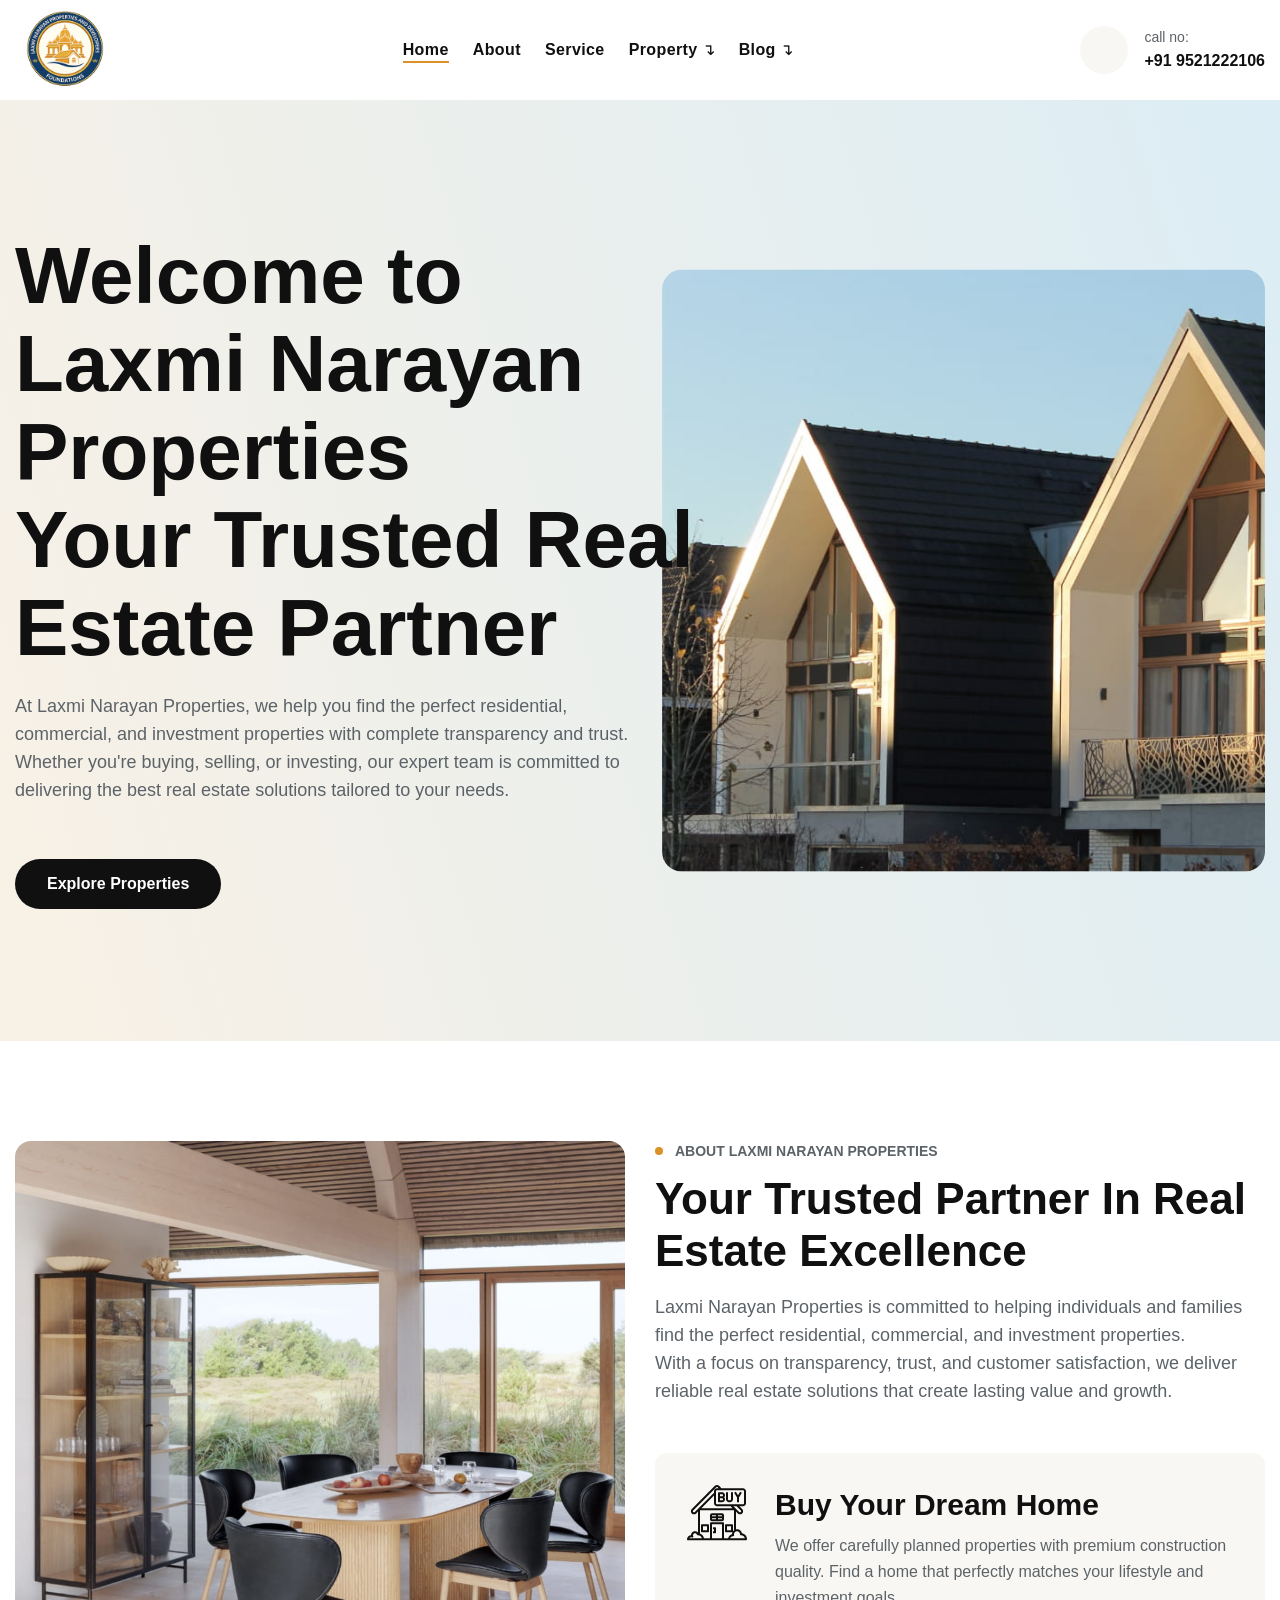
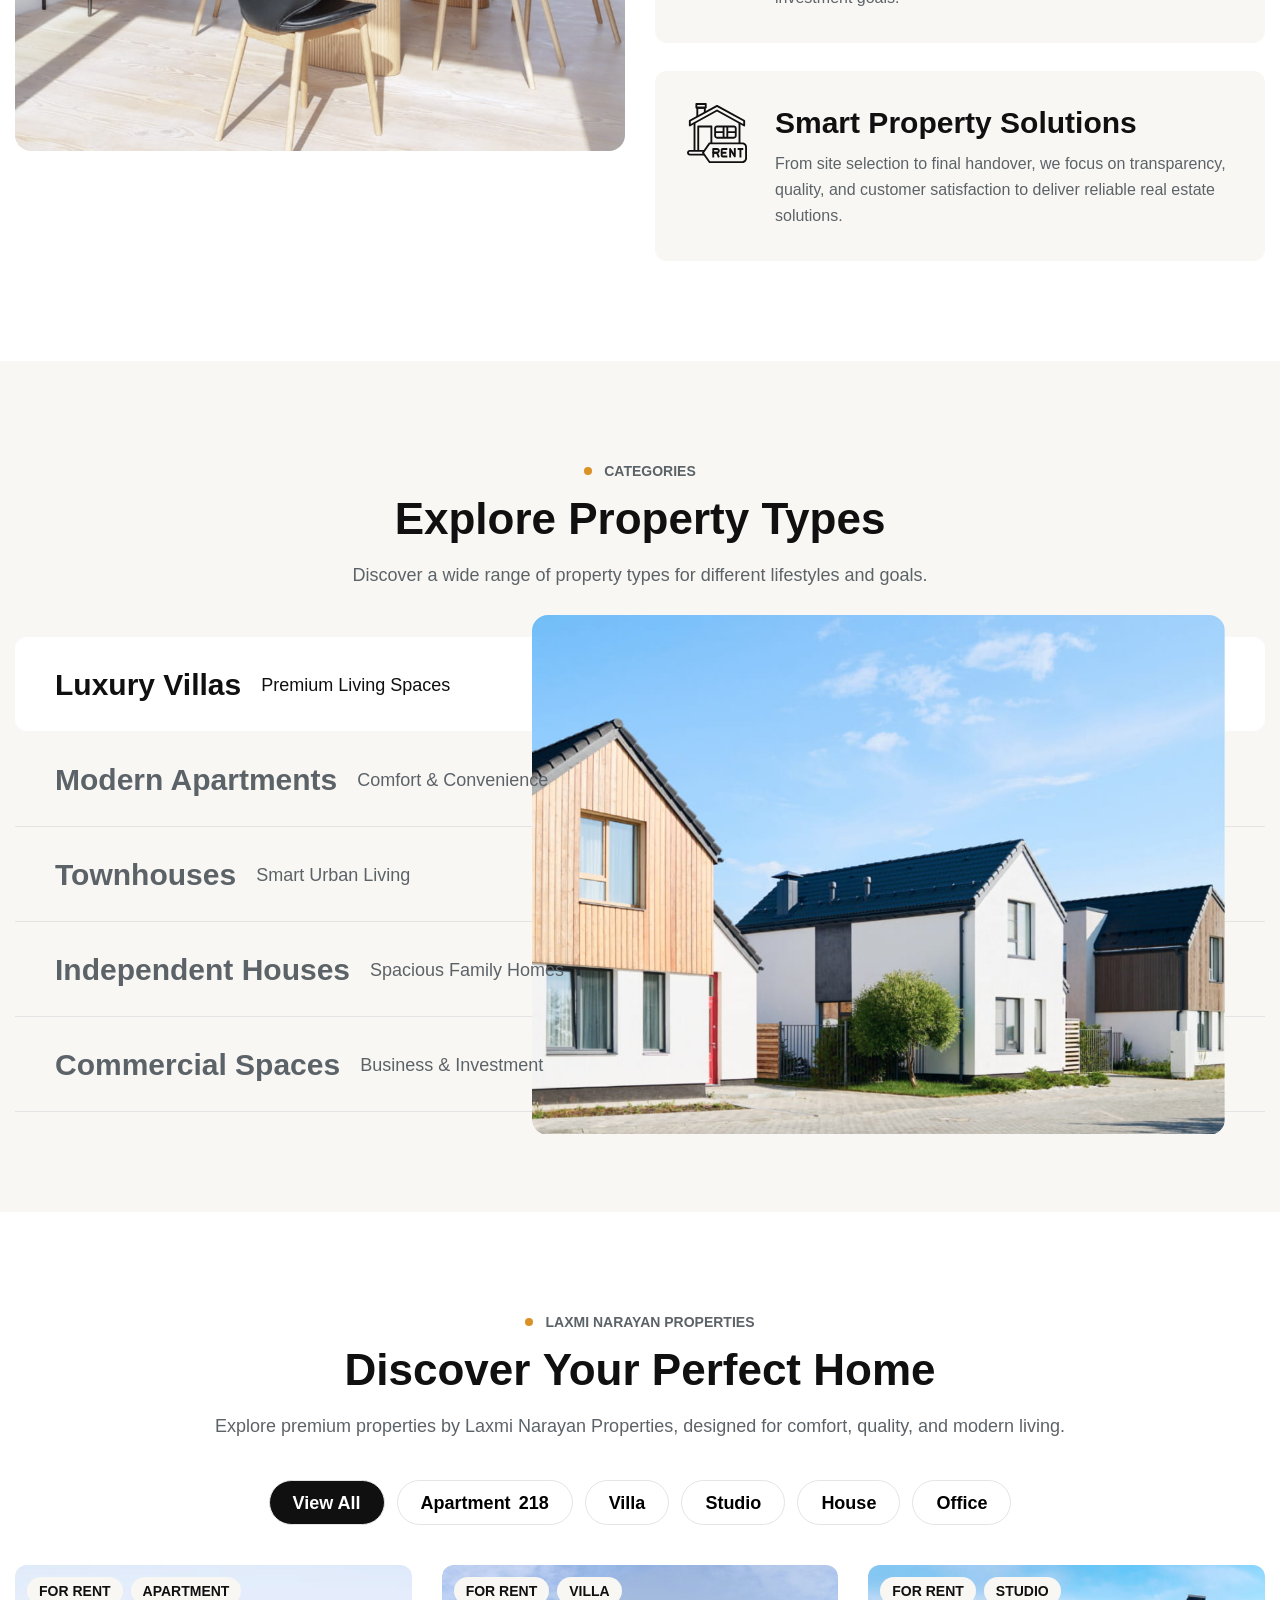
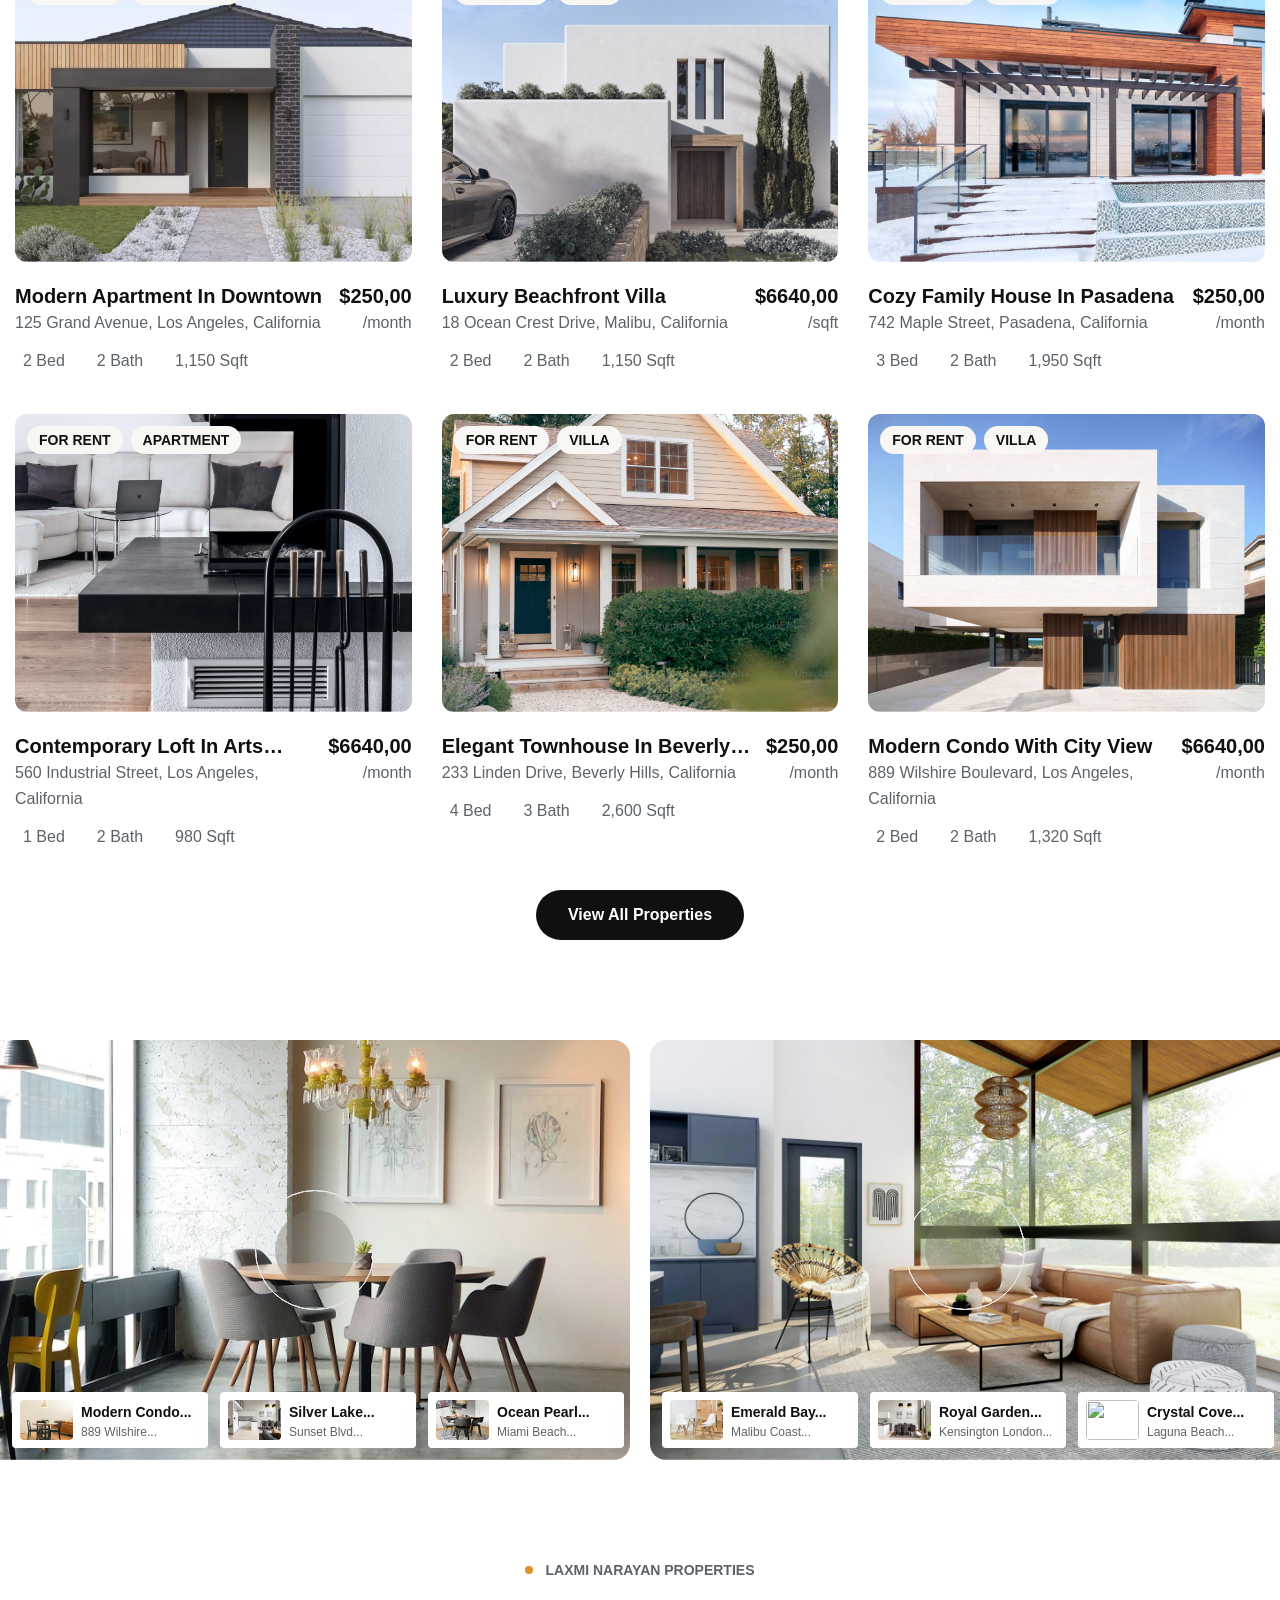
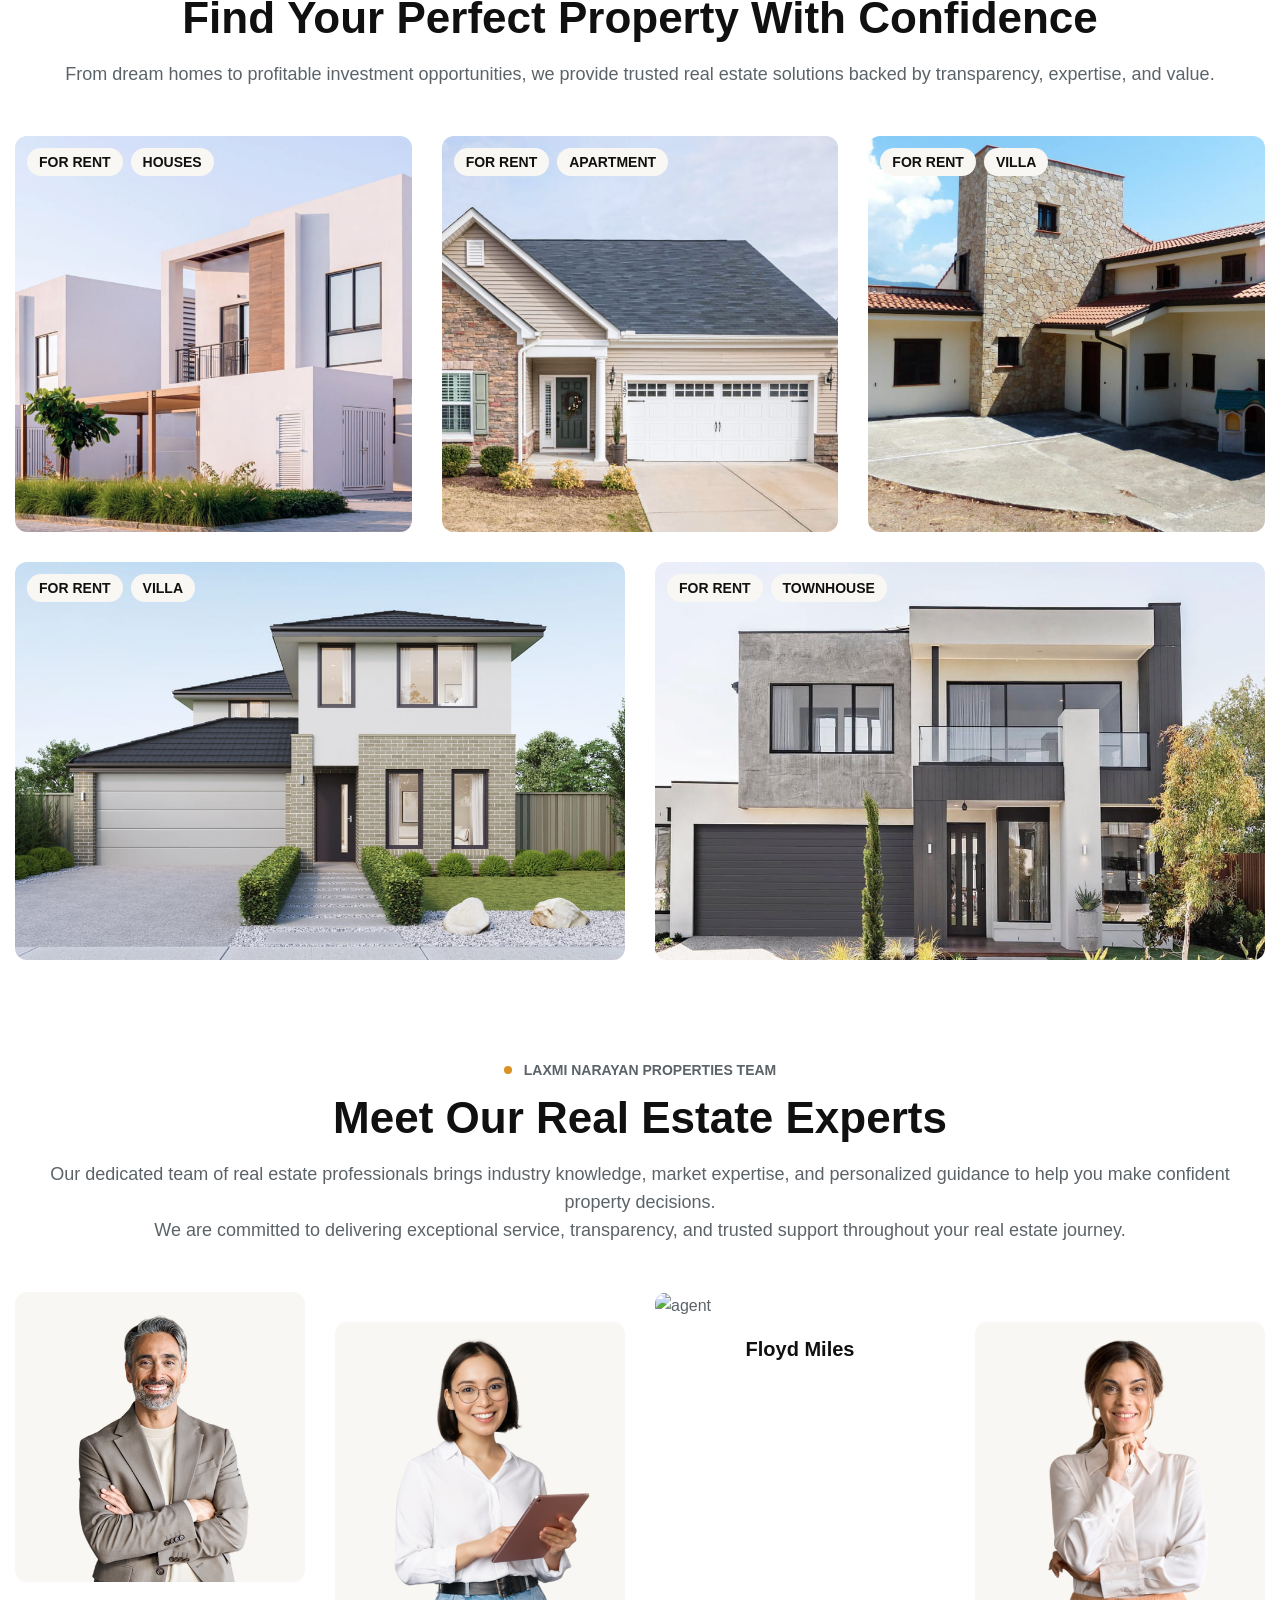
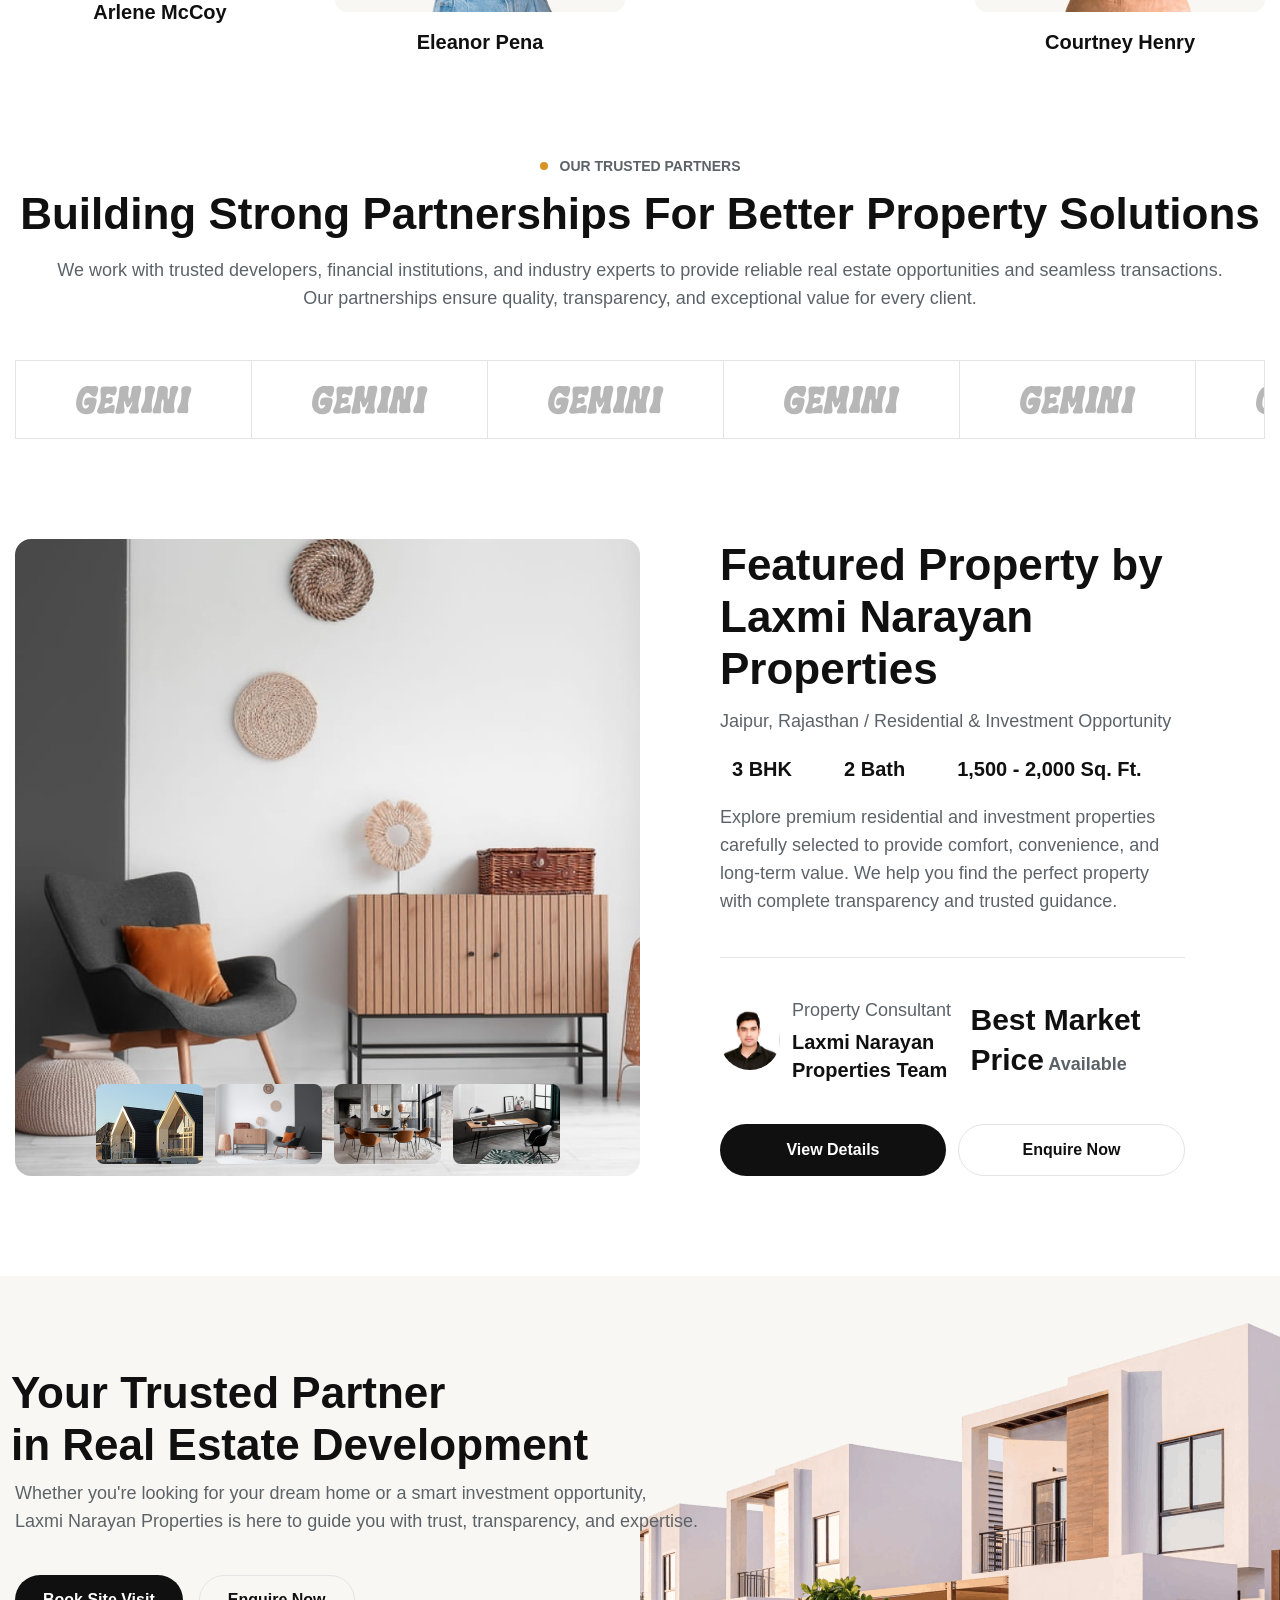
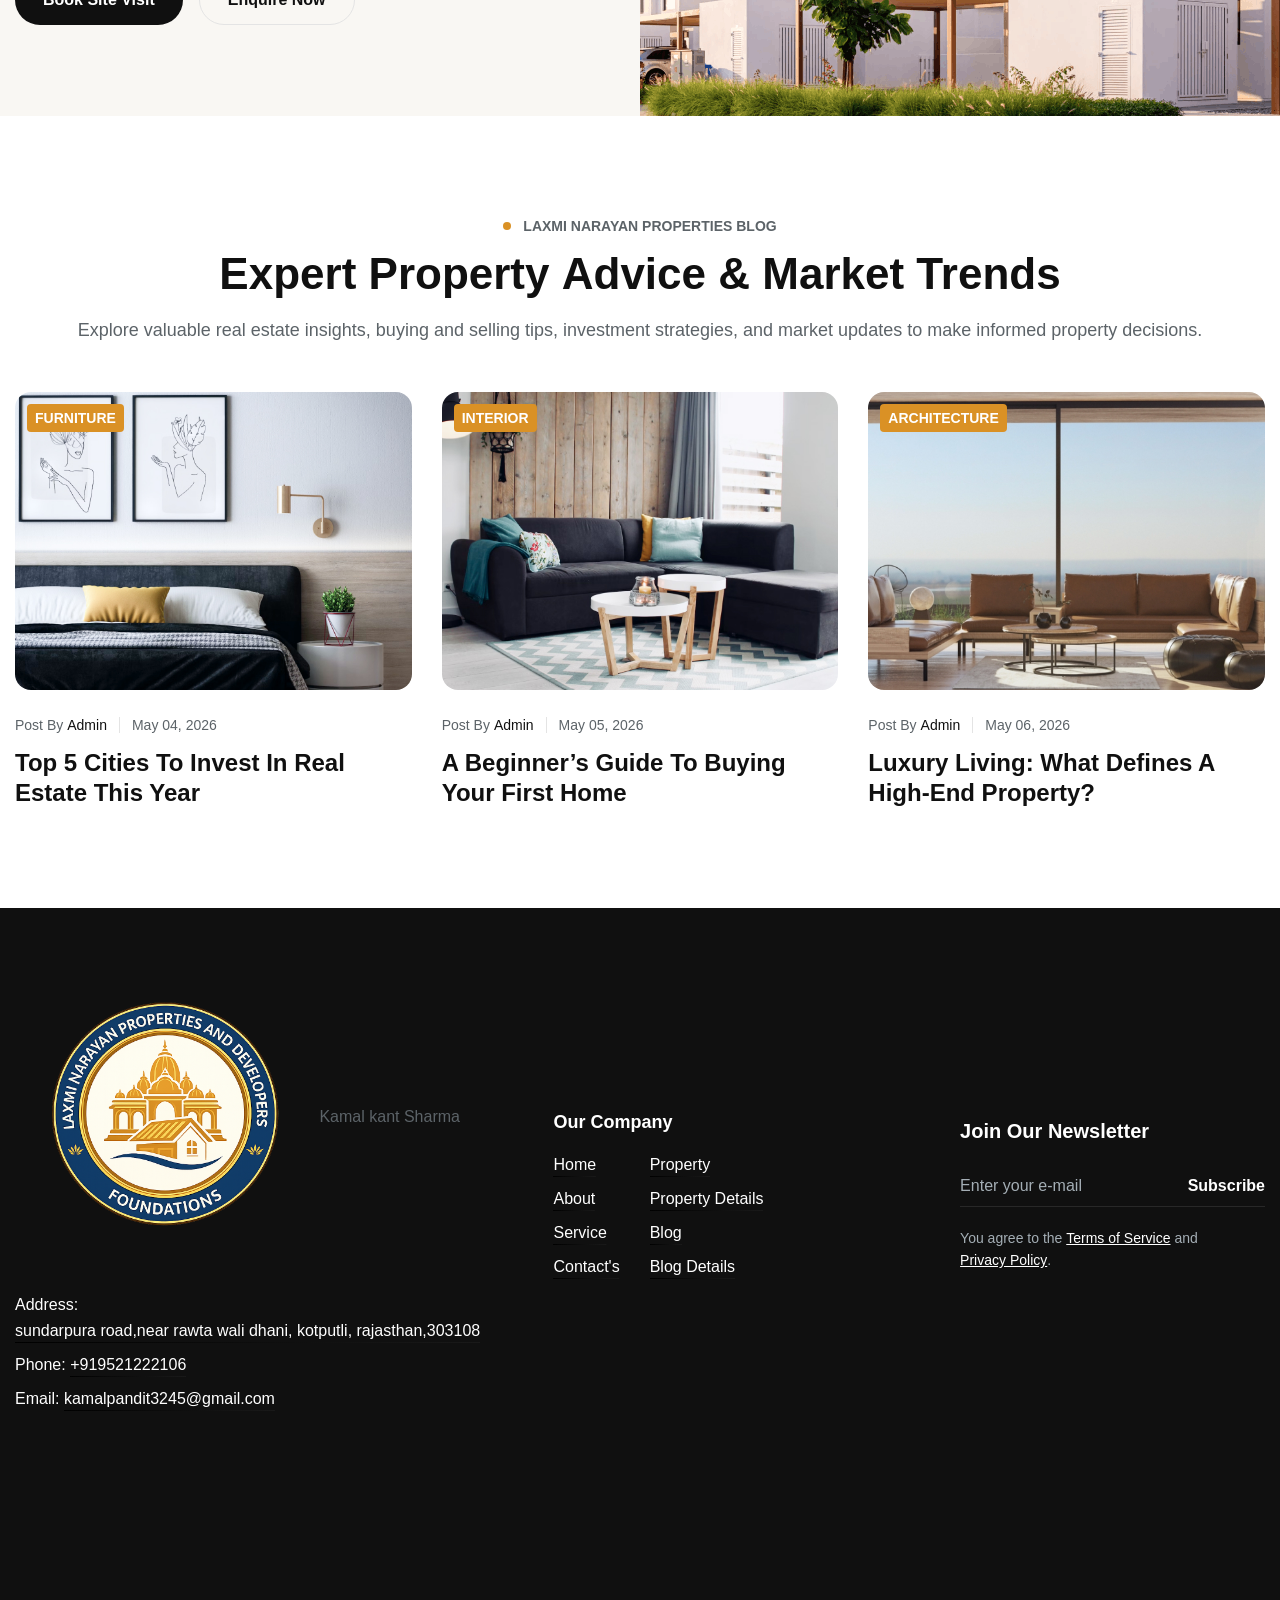
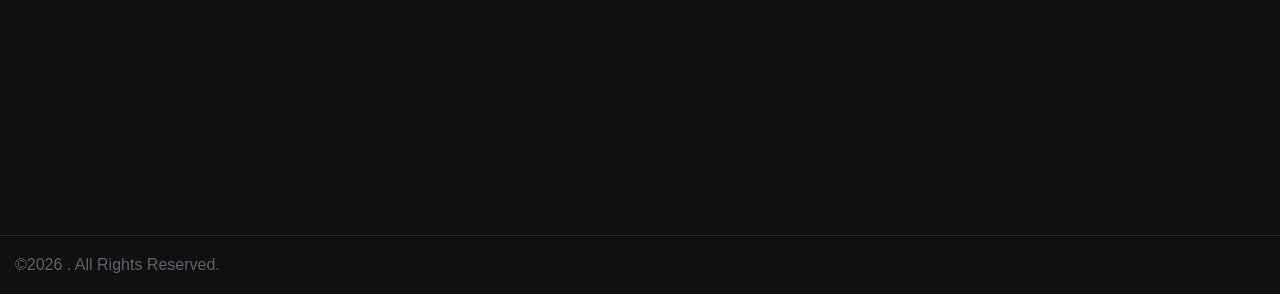
==== index.html @ b760a00d "first commit" ====
<!DOCTYPE html>
<html lang="en">

<head>
    <meta charset="utf-8">
    <title>Home</title>


    <!-- Mobile Specific Metas -->
    <meta name="viewport" content="width=device-width, initial-scale=1, maximum-scale=1">

    <!-- Theme Style -->
    <link rel="stylesheet" type="text/css" href="assets/css/bootstrap.css">
    <link rel="stylesheet" type="text/css" href="assets/css/animate.min.css">
    <link rel="stylesheet" type="text/css" href="assets/css/swiper-bundle.min.css">
    <link rel="stylesheet" type="text/css" href="assets/css/nouislider.min.css">
    <link rel="stylesheet" type="text/css" href="assets/css/magnific-popup.min.css">

    <link rel="stylesheet" type="text/css" href="assets/css/styles.css">


    <!-- Font -->
    <link rel="stylesheet" href="assets/fonts/fonts.css">


    <!-- icons -->
    <script src="https://unpkg.com/phosphor-icons"></script>

    <!-- Favicon and Touch Icons  -->
    <link rel="shortcut icon" href="images/favicon.svg">
    <link rel="apple-touch-icon-precomposed" href="images/favicon.svg">
</head>

<style>
    * {
        font-family: fon;
    }
</style>

<body>

    <!-- scroll .header -->
    <header class="header style-default header-sticky">
        <div class="tf-container w-1770">
            <div class="header-inner">
                <a href="index.html" class="site-logo">
                    <img class="logo_header" alt="logo" src="assets/images/logo2.png">
                </a>
                <nav class="main-menu">
                    <ul class="navigation">
                        <li class="text-menu current-menu">
                            <a href="index.html" class="toggle splitting">
                                <span class="text" data-splitting="">Home</span>
                                <span class="text" data-splitting="">Home</span>
                            </a>
                        </li>
                        <li class="text-menu">
                            <a href="About.html" class="toggle splitting">
                                <span class="text" data-splitting="">About</span>
                                <span class="text" data-splitting="">About</span>
                            </a>
                        </li>
                        <li class="text-menu">
                            <a href="Service.html" class="toggle splitting">
                                <span class="text" data-splitting="">Service</span>
                                <span class="text" data-splitting="">Service</span>
                            </a>
                        </li>
                        <li class="has-child text-menu">
                            <a href="property.html" class="link-no-action toggle splitting">
                                <span class="text" data-splitting="">Property</span>
                                <span class="text" data-splitting="">Property</span>
                            </a>
                            <ul class="submenu">
                                <li><a href="property.html">Property</a></li>
                                <li><a href="property-details.html">Property Details</a></li>
                            </ul>
                        </li>
                        <li class="has-child text-menu">
                            <a href="blog.html" class="link-no-action toggle splitting">
                                <span class="text" data-splitting="">Blog</span>
                                <span class="text" data-splitting="">Blog</span>
                            </a>
                            <ul class="submenu">
                                <li><a href="blog.html">Blog</a></li>
                                <li><a href="blog-details.html">Blog Details</a></li>
                            </ul>
                        </li>
                        <!-- <li class="text-menu">
                            <a href="contact-us.html" class="toggle splitting">
                                <span class="text" data-splitting="">Contacts</span>
                                <span class="text" data-splitting="">Contacts</span>
                            </a>
                        </li> -->
                    </ul>
                </nav>
                <div class="header-right">
                    <div class="hot-line">
                        <i class="icon">
                            <i class="ph ph-phone-call"></i>
                        </i>
                        <div>
                            <div class="text-caption-1 text-secondary">call no:</div>
                            <div class="text-button text-cl-primary"><a class="link d-inline-flex"
                                    href="tel:+919521222106">+91 9521222106</a></div>
                        </div>
                    </div>
                    <a href="contact-us.html" class="tf-btn" style="--button-width: 182.312px;">
                        <i class="ph ph-house"></i>
                        <span>Contacts</span>
                        <span class="bg-effect"></span>
                    </a>
                    <div class="mobile-button d-xl-none" data-bs-toggle="offcanvas" data-bs-target="#menu-mobile"
                        aria-controls="menu-mobile">
                        <i class="ph ph-list"></i>
                    </div>
                </div>
            </div>
        </div>
    </header>
    <!--scroll End header -->

    <!--  header -->
    <header class="header style-default">
        <div class="tf-container w-1770">
            <div class="header-inner">
                <a href="index.html" class="site-logo">
                    <img class="logo_header" alt="logo" src="assets/images/logo2.png">
                </a>
                <nav class="main-menu">
                    <ul class="navigation">
                        <li class="text-menu current-menu">
                            <a href="index.html" class="toggle splitting">
                                <span class="text" data-splitting="">Home</span>
                                <span class="text" data-splitting="">Home</span>
                            </a>
                        </li>
                        <li class="text-menu">
                            <a href="About.html" class="toggle splitting">
                                <span class="text" data-splitting="">About</span>
                                <span class="text" data-splitting="">About</span>
                            </a>
                        </li>
                        <li class="text-menu">
                            <a href="Service.html" class="toggle splitting">
                                <span class="text" data-splitting="">Service</span>
                                <span class="text" data-splitting="">Service</span>
                            </a>
                        </li>
                        <li class="has-child text-menu">
                            <a href="property.html" class="link-no-action toggle splitting">
                                <span class="text" data-splitting="">Property</span>
                                <span class="text" data-splitting="">Property</span>
                            </a>

                            <ul class="submenu">
                                <li><a href="property.html">Property</a></li>
                                <li><a href="property-details.html">Property Details</a></li>
                            </ul>
                        </li>
                        <li class="has-child text-menu">
                            <a href="blog.html" class="link-no-action toggle splitting">
                                <span class="text" data-splitting="">Blog</span>
                                <span class="text" data-splitting="">Blog</span>
                            </a>
                            <ul class="submenu">
                                <li><a href="blog.html">Blog</a></li>
                                <li><a href="blog-details.html">Blog Details</a></li>
                            </ul>
                        </li>
                        <!-- <li class="text-menu">
                            <a href="contact-us.html" class="toggle splitting">
                                <span class="text" data-splitting="">Contacts</span>
                                <span class="text" data-splitting="">Contacts</span>
                            </a>
                        </li> -->
                    </ul>
                </nav>
                <div class="header-right">
                    <div class="hot-line">
                        <i class="icon">
                            <i class="ph ph-phone-call"></i>
                        </i>
                        <div>
                            <div class="text-caption-1 text-secondary">call no:</div>
                            <div class="text-button text-cl-primary"><a class="link d-inline-flex"
                                    href="tel:+919521222106">+91 9521222106</a></div>
                        </div>
                    </div>
                    <a href="contact-us.html" class="tf-btn" style="--button-width: 182.312px;">
                        <i class="ph ph-house"></i>
                        <span>Contacts</span>
                        <span class="bg-effect"></span>
                    </a>
                    <div class="mobile-button d-xl-none" data-bs-toggle="offcanvas" data-bs-target="#menu-mobile"
                        aria-controls="menu-mobile">
                        <i class="ph ph-list"></i>
                    </div>
                </div>
            </div>
        </div>
    </header>
    <!-- End header -->

    <!-- mobile-nav -->
    <div class="offcanvas offcanvas-end mobile-nav-wrap " tabindex="-1" id="menu-mobile">
        <div class="fixed-nav-rounded-div">
            <div class="rounded-div-wrap">
                <div class="rounded-div"></div>
            </div>
        </div>
        <div class="offcanvas-header top-nav-mobile">
            <a href="index.html" class="site-logo">
                <img class="logo_header" alt="logo" src="assets/images/logo2.png" style="width: 92px;">
            </a>
            <div data-bs-dismiss="offcanvas" class="btn-close-menu">
                <i class="ph ph-x"></i>
            </div>
        </div>
        <div class="offcanvas-body inner-mobile-nav">
            <div class="mb-body">
                <ul id="menu-mobile-menu">
                    <li class="menu-item">
                        <a href="index.html" class="item-menu-mobile">Home</a>
                    </li>

                    <li class="menu-item">
                        <a href="About.html" class="item-menu-mobile">About</a>
                    </li>

                    <li class="menu-item">
                        <a href="Service.html" class="item-menu-mobile">Service</a>
                    </li>

                    <li class="menu-item menu-item-has-children-mobile">
                        <a href="#dropdown-menu-one" class="item-menu-mobile collapsed" data-bs-toggle="collapse"
                            aria-expanded="true" aria-controls="dropdown-menu-one">
                            Property
                        </a>
                        <div id="dropdown-menu-one" class="collapse" data-bs-parent="#menu-mobile-menu">
                            <ul class="sub-mobile">
                                <li class="menu-item"><a href="property.html">Property</a></li>
                                <li class="menu-item"><a href="property-details.html">Property Details</a></li>
                            </ul>
                        </div>
                    </li>

                    <li class="menu-item menu-item-has-children-mobile">
                        <a href="#dropdown-menu-two" class="item-menu-mobile collapsed" data-bs-toggle="collapse"
                            aria-expanded="true" aria-controls="dropdown-menu-two">
                            Blog
                        </a>
                        <div id="dropdown-menu-two" class="collapse" data-bs-parent="#menu-mobile-menu">
                            <ul class="sub-mobile">
                                <li class="menu-item"><a href="blog.html">Blog</a></li>
                                <li class="menu-item"><a href="blog-details.html">Blog Details</a></li>
                            </ul>
                        </div>
                    </li>

                    <li class="menu-item">
                        <a href="contact-us.html" class="item-menu-mobile">Contacts</a>
                    </li>
                </ul>
                <div class="h6 mb_16">Laxmi Narayan Properties to Help</div>
                <div class="wrap-contact mb_16">
                    <div class="item ">
                        <i class="ph ph-map-pin fs-40"></i>
                        <div class="line-space"></div>
                        <div class="content">
                            <div class="h6 title mb_4">Our Address:</div>
                            <a target="_blank" class="text link" href="#">
                                sundarpura road,near rawta wali dhani, kotputli, rajasthan,303108
                            </a>
                        </div>
                    </div>
                    <div class="item ">
                        <i class="ph ph-phone-call fs-40"></i>
                        <div class="line-space"></div>
                        <div class="content">
                            <div class="h6 title mb_4">Contact Us</div>
                            <div class="text"><a class="link d-inline-flex" href="tel:+919521222106">+91 9521222106</a>
                            </div>
                        </div>
                    </div>
                    <div class="item ">
                        <i class="ph ph-envelope fs-40"></i>
                        <div class="line-space"></div>
                        <div class="content">
                            <div class="h6 title mb_4">Email:</div>
                            <div class="text">
                                <a class="link d-inline-flex"
                                    href="https://mail.google.com/mail/?view=cm&fs=1&to=kamalpandit3245@gmail.com">kamalpandit3245@gmail.com
                                </a>

                            </div>
                        </div>
                    </div>
                </div>
                <div class="">
                    <div class="text-button text-cl-primary mb_11">Follow Us:</div>
                    <ul class="wg-social style-black d-flex gap_3">

                        <li>
                            <a href="https://www.facebook.com/" target="_blank">
                                <i class="ph ph-facebook-logo fs-40"></i>
                            </a>
                        </li>

                        <li>
                            <a href="https://x.com/" target="_blank">
                                <i class="ph ph-x-logo fs-40"></i>
                            </a>
                        </li>

                        <li>
                            <a href="https://tiktok.com/" target="_blank">
                                <i class="ph ph-tiktok-logo fs-40"></i>
                            </a>
                        </li>

                        <li>
                            <a href="https://www.instagram.com/" target="_blank">
                                <i class="ph ph-instagram-logo fs-40"></i>
                            </a>
                        </li>

                        <li>
                            <a href="https://www.youtube.com/" target="_blank">
                                <i class="ph ph-youtube-logo fs-40"></i>
                            </a>
                        </li>

                    </ul>
                </div>
            </div>
        </div>
    </div>
    <!-- mobile-nav -->





    <!-- page-title -->
    <div class="page-title style-2">
        <div class="tf-container">
            <div class="wrap position-relative">
                <div class="image ">
                    <img class="rounded-20 tf-animate-1 effect-img-zoom active-animate"
                        src="assets/images/section/hero-2.jpg" alt="">
                </div>
                <div class="content">
                    <h1 class="title split-text split-lines-rotation-x">
                        <div class="split-line">
                            Welcome to
                        </div>
                        <div class="split-line">
                            Laxmi Narayan Properties
                        </div>
                        <div class="split-line">
                            Your Trusted Real Estate Partner
                        </div>
                    </h1>

                    <div class="text text-body-2 split-text split-lines-transform">
                        <div class="split-line">
                            At Laxmi Narayan Properties, we help you find the perfect residential,
                            commercial, and investment properties with complete transparency and trust.
                        </div>
                        <div class="split-line">
                            Whether you're buying, selling, or investing, our expert team is committed
                            to delivering the best real estate solutions tailored to your needs.
                        </div>
                    </div>
                </div>

                <a href="property.html" class="tf-btn btn-px-32 btn-bg-1 mt-4 wow fadeInUp">
                    <span>Explore Properties</span>
                    <span class="bg-effect"></span>
                </a>


            </div>
        </div>
    </div>
    <!-- End page-title -->





    <!-- main-content -->
    <div class="main-content">

        <!-- section-about -->
        <section class="tf-section section-about">
            <div class="tf-container">
                <div class="row rg-30">
                    <div class="col-lg-6">
                        <div class="left-image tf-animate-1 effect-img-zoom">
                            <img src="assets/images/section/about-1.jpg" alt="">
                        </div>
                    </div>
                    <div class="col-lg-6">
                        <div class="right-content">
                            <div class="heading-section">
                                <div class="sub-title text-label text-uppercase">
                                    <span class="dot"></span>About Laxmi Narayan Properties
                                </div>

                                <div class="title h3 split-text effect-blur-fade">
                                    <div>Your Trusted Partner in Real Estate Excellence</div>
                                </div>

                                <div class="text-body-2 sub split-text split-lines-transform">
                                    <div class="split-line">
                                        Laxmi Narayan Properties is committed to helping individuals and families
                                        find the perfect residential, commercial, and investment properties.
                                    </div>
                                    <div class="split-line">
                                        With a focus on transparency, trust, and customer satisfaction, we deliver
                                        reliable real estate solutions that create lasting value and growth.
                                    </div>
                                </div>
                            </div>
                            <div class="d-grid gap_28">
                                <div class="box-icon style-1 wow fadeInUp"
                                    style="visibility: hidden; animation-name: none;">
                                    <div class="icon">
                                        <svg width="60" height="60" viewBox="0 0 60 60" fill="none"
                                            xmlns="http://www.w3.org/2000/svg">
                                            <path
                                                d="M21 39.1748H15C14.7348 39.1748 14.4804 39.2802 14.2929 39.4677C14.1054 39.6552 14 39.9096 14 40.1748V46.1748C14 46.44 14.1054 46.6944 14.2929 46.8819C14.4804 47.0694 14.7348 47.1748 15 47.1748H21C21.2652 47.1748 21.5196 47.0694 21.7071 46.8819C21.8946 46.6944 22 46.44 22 46.1748V40.1748C22 39.9096 21.8946 39.6552 21.7071 39.4677C21.5196 39.2802 21.2652 39.1748 21 39.1748ZM20 45.1748H16V41.1748H20V45.1748ZM35 28.1748H25C23.8955 28.1748 23 29.0703 23 30.1748V34.1748C23 35.2792 23.8955 36.1748 25 36.1748H35C36.1045 36.1748 37 35.2792 37 34.1748V30.1748C37 29.0703 36.1045 28.1748 35 28.1748ZM35 31.1748H31V30.1748H35V31.1748ZM29 30.1748V31.1748H25V30.1748H29ZM25 33.1748H29V34.1748H25V33.1748ZM31 34.1748V33.1748H35V34.1748H31Z"
                                                fill="#101010"></path>
                                            <path
                                                d="M54.9131 48.2431C54.7899 47.592 54.5385 46.972 54.1734 46.4189C53.8083 45.8659 53.3369 45.391 52.7866 45.0219C52.2365 44.6526 51.6184 44.3963 50.9684 44.268C50.3183 44.1397 49.6492 44.1418 49 44.2744V26.5884L50.793 28.3814C52.0117 29.6001 53.9883 29.6001 55.207 28.3814C56.4258 27.1626 56.4258 25.186 55.207 23.9673L52.414 21.1744H56C57.6567 21.1744 59 19.831 59 18.1744V6.17438C59 4.51763 57.6567 3.17438 56 3.17438H34.414L32.1138 0.8745C30.9434 -0.2915 29.0507 -0.2915 27.88 0.8745L4.79287 23.9673C3.57412 25.186 3.57412 27.1626 4.79287 28.3814C6.01162 29.6001 7.98812 29.6001 9.20687 28.3814L11 26.5884V47.5561C10.4683 46.9393 9.76027 46.5003 8.97137 46.2983C8.18248 46.0963 7.35061 46.1409 6.58787 46.4263C5.82503 46.7114 5.16795 47.2237 4.70523 47.8938C4.2425 48.564 3.99636 49.36 4 50.1744C1.791 50.1744 0 51.9654 0 54.1744C0 54.4396 0.105357 54.694 0.292893 54.8815C0.48043 55.069 0.734784 55.1744 1 55.1744H59C59.2652 55.1744 59.5196 55.069 59.7071 54.8815C59.8946 54.694 60 54.4396 60 54.1744C59.9961 51.2144 57.8379 48.6978 54.9131 48.2431ZM45.9921 46.2154C45.9921 46.2011 46 46.1895 46 46.1744V40.1744C46 39.9092 45.8946 39.6548 45.7071 39.4673C45.5196 39.2797 45.2652 39.1744 45 39.1744H39C38.7348 39.1744 38.4804 39.2797 38.2929 39.4673C38.1054 39.6548 38 39.9092 38 40.1744V46.1744C38 46.4396 38.1054 46.694 38.2929 46.8815C38.4804 47.069 38.7348 47.1744 39 47.1744H45C45.1822 47.1698 45.3594 47.1139 45.5112 47.0131C45.1788 47.6853 45.0039 48.4245 45 49.1744V49.2744C44.041 49.4722 43.1611 49.9472 42.4695 50.6405C41.778 51.3338 41.3052 52.2148 41.1099 53.1744H37V38.1744C37 37.9092 36.8946 37.6548 36.7071 37.4673C36.5196 37.2797 36.2652 37.1744 36 37.1744H24C23.7348 37.1744 23.4804 37.2797 23.2929 37.4673C23.1054 37.6548 23 37.9092 23 38.1744V53.1744H16.9112C16.7312 52.1215 16.274 51.1355 15.5866 50.318C14.8991 49.5004 14.0064 48.8806 13 48.5225V25.1744H47V45.2003C46.6173 45.4887 46.2779 45.8305 45.9921 46.2153V46.2154ZM44 41.1744V45.1744H40V41.1744H44ZM53.793 25.3814C54.23 25.8199 54.23 26.5293 53.793 26.9673C53.5822 27.1767 53.2971 27.2943 53 27.2943C52.7029 27.2943 52.4178 27.1767 52.207 26.9673L46.414 21.1744H49.5859L53.793 25.3814ZM57 6.17438V18.1744C57 18.4396 56.8946 18.6939 56.7071 18.8815C56.5196 19.069 56.2652 19.1744 56 19.1744H30C29.7348 19.1744 29.4804 19.069 29.2929 18.8815C29.1054 18.6939 29 18.4396 29 18.1744V6.17438C29 5.90916 29.1054 5.65481 29.2929 5.46727C29.4804 5.27973 29.7348 5.17438 30 5.17438H56C56.2652 5.17438 56.5196 5.27973 56.7071 5.46727C56.8946 5.65481 57 5.90916 57 6.17438ZM7.793 26.9673C7.58247 27.1772 7.2973 27.295 7 27.295C6.7027 27.295 6.41753 27.1772 6.207 26.9673C5.771 26.5288 5.771 25.8204 6.207 25.3814L29.2997 2.2915C29.487 2.10639 29.7396 2.00257 30.0029 2.00257C30.2661 2.00257 30.5188 2.10639 30.706 2.2915L31.5889 3.17438H30C28.3433 3.17438 27 4.51763 27 6.17438V7.76025L7.793 26.9673ZM27 10.5884V18.1744C27 19.831 28.3433 21.1744 30 21.1744H43.586L45.586 23.1744H14.4141L27 10.5884ZM2.269 53.1744C2.79538 52.2676 3.935 51.9239 4.875 52.3881C5.06241 52.4803 5.27396 52.5115 5.47999 52.4773C5.68602 52.4432 5.8762 52.3454 6.02388 52.1978C6.17146 52.0499 6.26904 51.8596 6.30294 51.6534C6.33684 51.4473 6.30534 51.2357 6.21287 51.0484C6.07572 50.7773 6.00288 50.4782 6 50.1744C5.9979 49.7019 6.16381 49.2441 6.46811 48.8826C6.7724 48.5212 7.19527 48.2796 7.66119 48.2012C8.12711 48.1227 8.60576 48.2124 9.01165 48.4543C9.41754 48.6961 9.72424 49.0744 9.877 49.5215C9.94098 49.7267 10.0721 49.9043 10.2494 50.0259C10.4266 50.1474 10.6396 50.2057 10.854 50.1915C10.9034 50.1919 10.9521 50.186 11 50.1744C12.8232 50.1769 14.4155 51.4096 14.874 53.1744H2.269ZM25 53.1744V39.1744H35V53.1744H25ZM43.1709 53.1744C43.3711 52.5973 43.7441 52.0959 44.2391 51.7381C44.7341 51.3803 45.3273 51.1835 45.938 51.1744C45.9721 51.1793 46.0718 51.1904 46.106 51.1914C46.2628 51.2014 46.4196 51.1726 46.5626 51.1076C46.7056 51.0425 46.8303 50.9432 46.9258 50.8184C47.0237 50.6965 47.0917 50.5532 47.1242 50.4002C47.1566 50.2472 47.1527 50.0887 47.1128 49.9375C47.0424 49.6891 47.0045 49.4326 47 49.1744C47 47.5176 48.3433 46.1744 50 46.1744C51.6567 46.1744 53 47.5176 53 49.1744C53 49.4396 53.1054 49.694 53.2929 49.8815C53.4804 50.069 53.7348 50.1744 54 50.1744C55.8232 50.1769 57.4155 51.4096 57.874 53.1744H43.1709Z"
                                                fill="#101010"></path>
                                            <path
                                                d="M28 42.1744H26V44.1744H27V46.1744H26V48.1744H28C28.2652 48.1744 28.5196 48.0691 28.7071 47.8815C28.8946 47.694 29 47.4396 29 47.1744V43.1744C29 42.9092 28.8946 42.6549 28.7071 42.4673C28.5196 42.2798 28.2652 42.1744 28 42.1744ZM32 17.1744H35C35.5802 17.177 36.1486 17.0105 36.6358 16.6953C37.1229 16.38 37.5077 15.9298 37.7431 15.3994C37.9785 14.8692 38.0544 14.2818 37.9616 13.7091C37.8687 13.1364 37.6111 12.6032 37.2203 12.1744C37.6112 11.7457 37.8688 11.2124 37.9616 10.6397C38.0545 10.067 37.9786 9.47959 37.7431 8.94931C37.5077 8.41897 37.1229 7.96869 36.6358 7.65348C36.1486 7.33826 35.5802 7.17175 35 7.1743H32C31.7348 7.1743 31.4804 7.27966 31.2929 7.4672C31.1054 7.65473 31 7.90909 31 8.1743V16.1743C31 16.4395 31.1054 16.6939 31.2929 16.8814C31.4804 17.0689 31.7348 17.1743 32 17.1743V17.1744ZM35 15.1744H33V13.1744H35C35.2652 13.1744 35.5196 13.2798 35.7071 13.4673C35.8946 13.6549 36 13.9092 36 14.1744C36 14.4396 35.8946 14.694 35.7071 14.8815C35.5196 15.0691 35.2652 15.1744 35 15.1744ZM33 9.17443H35C35.2652 9.17443 35.5196 9.27979 35.7071 9.46732C35.8946 9.65486 36 9.90921 36 10.1744C36 10.4396 35.8946 10.694 35.7071 10.8815C35.5196 11.0691 35.2652 11.1744 35 11.1744H33V9.17443ZM42 17.1744H43C44.6568 17.1744 46 15.8311 46 14.1744V7.17443H44V14.1744C44 14.4396 43.8946 14.694 43.7071 14.8815C43.5196 15.0691 43.2652 15.1744 43 15.1744H42C41.7348 15.1744 41.4804 15.0691 41.2929 14.8815C41.1054 14.694 41 14.4396 41 14.1744V7.17443H39V14.1744C39 15.8311 40.3433 17.1744 42 17.1744ZM50 17.1744H52V12.4512L54.8569 7.68955L53.1431 6.65918L51 10.2316L48.8569 6.65918L47.1431 7.68955L50 12.4512V17.1744Z"
                                                fill="#101010"></path>
                                        </svg>
                                    </div>
                                    <div>
                                        <div class="h4 title mb_8">Buy Your Dream Home</div>
                                        <div>
                                            We offer carefully planned properties with premium construction quality.
                                            Find a home that perfectly matches your lifestyle and investment goals.
                                        </div>
                                    </div>
                                </div>
                                <div class="box-icon style-1 wow fadeInUp"
                                    style="visibility: hidden; animation-name: none;">
                                    <div class="icon">
                                        <svg width="60" height="60" viewBox="0 0 60 60" fill="none"
                                            xmlns="http://www.w3.org/2000/svg">
                                            <path
                                                d="M17.0625 52.5H2.8125C2.06658 52.5 1.35121 52.2037 0.823762 51.6762C0.296316 51.1488 0 50.4334 0 49.6875C0 48.9416 0.296316 48.2262 0.823762 47.6988C1.35121 47.1713 2.06658 46.875 2.8125 46.875H17.0625V48.75H2.8125C2.56386 48.75 2.3254 48.8488 2.14959 49.0246C1.97377 49.2004 1.875 49.4389 1.875 49.6875C1.875 49.9361 1.97377 50.1746 2.14959 50.3504C2.3254 50.5262 2.56386 50.625 2.8125 50.625H17.0625V52.5Z"
                                                fill="#101010"></path>
                                            <path
                                                d="M6.5625 19.6875H8.4375V47.8125H6.5625V19.6875ZM51.5625 19.6875H53.4375V40.5H51.5625V19.6875Z"
                                                fill="#101010"></path>
                                            <path
                                                d="M57.1875 23.4377C57.0291 23.4375 56.8733 23.3972 56.7347 23.3205L30 8.57085L3.26531 23.3205C3.12262 23.3992 2.96187 23.4394 2.79892 23.437C2.63597 23.4347 2.47645 23.3899 2.3361 23.3071C2.19574 23.2243 2.0794 23.1063 1.99854 22.9648C1.91768 22.8233 1.8751 22.6632 1.875 22.5002V17.8127C1.8751 17.6452 1.92012 17.4807 2.00536 17.3364C2.09061 17.1921 2.21296 17.0733 2.35969 16.9924L29.5472 1.99241C29.6857 1.91541 29.8415 1.875 30 1.875C30.1585 1.875 30.3143 1.91541 30.4528 1.99241L57.6403 16.9924C57.787 17.0733 57.9094 17.1921 57.9946 17.3364C58.0799 17.4807 58.1249 17.6452 58.125 17.8127V22.5002C58.125 22.7489 58.0262 22.9873 57.8504 23.1631C57.6746 23.339 57.4361 23.4377 57.1875 23.4377ZM30 6.56272C30.1584 6.5629 30.3142 6.60322 30.4528 6.67991L56.25 20.9121V18.3658L30 3.88335L3.75 18.3658V20.9121L29.5472 6.67991C29.6858 6.60322 29.8416 6.5629 30 6.56272Z"
                                                fill="#101010"></path>
                                            <path
                                                d="M12.1875 47.8125H10.3125V23.4375C10.3125 23.1889 10.4113 22.9504 10.5871 22.7746C10.7629 22.5988 11.0014 22.5 11.25 22.5H24.375C24.6236 22.5 24.8621 22.5988 25.0379 22.7746C25.2137 22.9504 25.3125 23.1889 25.3125 23.4375V40.5H23.4375V24.375H12.1875V47.8125ZM46.875 35.625H30C29.2541 35.625 28.5387 35.3287 28.0113 34.8012C27.4838 34.2738 27.1875 33.5584 27.1875 32.8125V25.3125C27.1875 24.5666 27.4838 23.8512 28.0113 23.3238C28.5387 22.7963 29.2541 22.5 30 22.5H46.875C47.6209 22.5 48.3363 22.7963 48.8637 23.3238C49.3912 23.8512 49.6875 24.5666 49.6875 25.3125V32.8125C49.6875 33.5584 49.3912 34.2738 48.8637 34.8012C48.3363 35.3287 47.6209 35.625 46.875 35.625ZM30 24.375C29.7514 24.375 29.5129 24.4738 29.3371 24.6496C29.1613 24.8254 29.0625 25.0639 29.0625 25.3125V32.8125C29.0625 33.0611 29.1613 33.2996 29.3371 33.4754C29.5129 33.6512 29.7514 33.75 30 33.75H46.875C47.1236 33.75 47.3621 33.6512 47.5379 33.4754C47.7137 33.2996 47.8125 33.0611 47.8125 32.8125V25.3125C47.8125 25.0639 47.7137 24.8254 47.5379 24.6496C47.3621 24.4738 47.1236 24.375 46.875 24.375H30ZM11.25 13.6781H9.375V4.6875C9.375 4.43886 9.47377 4.2004 9.64959 4.02459C9.8254 3.84877 10.0639 3.75 10.3125 3.75H17.8125C18.0611 3.75 18.2996 3.84877 18.4754 4.02459C18.6512 4.2004 18.75 4.43886 18.75 4.6875V9.53438H16.875V5.625H11.25V13.6781Z"
                                                fill="#101010"></path>
                                            <path
                                                d="M18.75 5.625H9.375C9.12636 5.625 8.8879 5.52623 8.71209 5.35041C8.53627 5.1746 8.4375 4.93614 8.4375 4.6875V0.9375C8.4375 0.68886 8.53627 0.450403 8.71209 0.274587C8.8879 0.0987721 9.12636 0 9.375 0L18.75 0C18.9986 0 19.2371 0.0987721 19.4129 0.274587C19.5887 0.450403 19.6875 0.68886 19.6875 0.9375V4.6875C19.6875 4.93614 19.5887 5.1746 19.4129 5.35041C19.2371 5.52623 18.9986 5.625 18.75 5.625ZM10.3125 3.75H17.8125V1.875H10.3125V3.75ZM55.3125 60H22.5C22.3493 59.9999 22.2008 59.9635 22.0671 59.8938C21.9334 59.8241 21.8186 59.7232 21.7322 59.5997L15.1697 50.2247C15.0596 50.0672 15.0005 49.8797 15.0005 49.6875C15.0005 49.4953 15.0596 49.3078 15.1697 49.1503L21.7322 39.7753C21.8186 39.6518 21.9334 39.5509 22.0671 39.4812C22.2008 39.4115 22.3493 39.3751 22.5 39.375H55.3125C56.5552 39.3765 57.7467 39.8708 58.6254 40.7496C59.5042 41.6283 59.9985 42.8198 60 44.0625V55.3125C59.9985 56.5552 59.5042 57.7467 58.6254 58.6254C57.7467 59.5042 56.5552 59.9985 55.3125 60ZM22.9884 58.125H55.3125C56.0584 58.125 56.7738 57.8287 57.3012 57.3012C57.8287 56.7738 58.125 56.0584 58.125 55.3125V44.0625C58.125 43.3166 57.8287 42.6012 57.3012 42.0738C56.7738 41.5463 56.0584 41.25 55.3125 41.25H22.9884L17.0822 49.6875L22.9884 58.125Z"
                                                fill="#101010"></path>
                                            <path
                                                d="M30 50.625H26.25C26.0014 50.625 25.7629 50.5262 25.5871 50.3504C25.4113 50.1746 25.3125 49.9361 25.3125 49.6875V45.9375C25.3125 45.6889 25.4113 45.4504 25.5871 45.2746C25.7629 45.0988 26.0014 45 26.25 45H30C30.7459 45 31.4613 45.2963 31.9887 45.8238C32.5162 46.3512 32.8125 47.0666 32.8125 47.8125C32.8125 48.5584 32.5162 49.2738 31.9887 49.8012C31.4613 50.3287 30.7459 50.625 30 50.625ZM27.1875 48.75H30C30.2486 48.75 30.4871 48.6512 30.6629 48.4754C30.8387 48.2996 30.9375 48.0611 30.9375 47.8125C30.9375 47.5639 30.8387 47.3254 30.6629 47.1496C30.4871 46.9738 30.2486 46.875 30 46.875H27.1875V48.75Z"
                                                fill="#101010"></path>
                                            <path
                                                d="M31.0041 54.7238L29.3653 50.625H27.1875V54.375H25.3125V49.6875C25.3125 49.4389 25.4113 49.2004 25.5871 49.0246C25.7629 48.8488 26.0014 48.75 26.25 48.75H30C30.1874 48.7499 30.3705 48.8059 30.5258 48.9108C30.681 49.0158 30.8012 49.1648 30.8709 49.3387L32.7459 54.0262L31.0041 54.7238ZM39.375 50.625H34.6875C34.4389 50.625 34.2004 50.5262 34.0246 50.3504C33.8488 50.1746 33.75 49.9361 33.75 49.6875V46.875C33.75 46.3777 33.9475 45.9008 34.2992 45.5492C34.6508 45.1975 35.1277 45 35.625 45H40.3125V46.875H35.625V48.75H39.375V50.625Z"
                                                fill="#101010"></path>
                                            <path
                                                d="M40.3125 54.375H35.625C35.1277 54.375 34.6508 54.1775 34.2992 53.8258C33.9475 53.4742 33.75 52.9973 33.75 52.5V49.6875H35.625V52.5H40.3125V54.375ZM47.8125 54.375C47.6535 54.375 47.4971 54.3346 47.358 54.2575C47.219 54.1804 47.1018 54.0692 47.0175 53.9344L44.0625 49.2066V54.375H42.1875V45.9375C42.1875 45.7339 42.2538 45.5359 42.3763 45.3733C42.4988 45.2107 42.6709 45.0924 42.8665 45.0363C43.0622 44.9802 43.2709 44.9893 43.4609 45.0622C43.651 45.1352 43.8121 45.268 43.92 45.4406L46.875 50.1684V45H48.75V53.4375C48.75 53.6861 48.6512 53.9246 48.4754 54.1004C48.2996 54.2762 48.0611 54.375 47.8125 54.375ZM50.625 45H56.25V46.875H50.625V45Z"
                                                fill="#101010"></path>
                                            <path
                                                d="M52.5 45.9375H54.375V54.375H52.5V45.9375ZM35.625 23.4375H37.5V34.6875H35.625V23.4375ZM39.375 23.4375H41.25V34.6875H39.375V23.4375Z"
                                                fill="#101010"></path>
                                            <path
                                                d="M28.125 28.125H36.5625V30H28.125V28.125ZM40.3125 28.125H48.75V30H40.3125V28.125Z"
                                                fill="#101010"></path>
                                        </svg>
                                    </div>
                                    <div>
                                        <div class="h4 title mb_8">Smart Property Solutions</div>
                                        <div>
                                            From site selection to final handover, we focus on transparency, quality,
                                            and customer satisfaction
                                            to deliver reliable real estate solutions.
                                        </div>
                                    </div>
                                </div>
                            </div>
                        </div>
                    </div>
                </div>
            </div>
        </section>
        <!-- section-about -->



        <!-- section-categories -->
        <section class="tf-section section-categories">
            <div class="tf-container">
                <div class="heading-section text-center">
                    <div class="sub-title text-label text-uppercase"><span class="dot"></span>Categories</div>
                    <div class="h3 title split-text effect-blur-fade" style="perspective: 400px;">
                        <div style="">
                            Explore Property Types</div>
                    </div>
                    <div class="text-body-2 sub split-text split-lines-transform" style="perspective: 400px;">
                        Discover a wide range of property types for different lifestyles and goals.
                    </div>
                </div>
                <div class="tabs-hover-wrap">
                    <div>
                        <div class="categories-item wow fadeInUp item active" data-tab="tab1">
                            <div class="d-flex gap_20 align-items-center position-relative z-5">
                                <div class="h4 title">Luxury Villas</div>
                                <div class="text text-body-2">Premium Living Spaces</div>
                            </div>
                        </div>

                        <div class="categories-item wow fadeInUp item" data-tab="tab2">
                            <div class="d-flex gap_20 align-items-center position-relative z-5">
                                <div class="h4 title">Modern Apartments</div>
                                <div class="text text-body-2">Comfort & Convenience</div>
                            </div>
                        </div>

                        <div class="categories-item wow fadeInUp item" data-tab="tab3">
                            <div class="d-flex gap_20 align-items-center position-relative z-5">
                                <div class="h4 title">Townhouses</div>
                                <div class="text text-body-2">Smart Urban Living</div>
                            </div>
                        </div>

                        <div class="categories-item wow fadeInUp item" data-tab="tab4">
                            <div class="d-flex gap_20 align-items-center position-relative z-5">
                                <div class="h4 title">Independent Houses</div>
                                <div class="text text-body-2">Spacious Family Homes</div>
                            </div>
                        </div>

                        <div class="categories-item wow fadeInUp item" data-tab="tab5">
                            <div class="d-flex gap_20 align-items-center position-relative z-5">
                                <div class="h4 title">Commercial Spaces</div>
                                <div class="text text-body-2">Business & Investment</div>
                            </div>
                        </div>
                    </div>
                    <div class="tab-content-wrap">
                        <div id="tab1" class="tab-content active">
                            <div class="image">
                                <img src="assets/images/section/categories-1.jpg" alt="">
                            </div>
                        </div>
                        <div id="tab2" class="tab-content">
                            <div class="image">
                                <img src="assets/images/section/categories-2.jpg" alt="">
                            </div>
                        </div>
                        <div id="tab3" class="tab-content">
                            <div class="image">
                                <img src="assets/images/section/categories-3.jpg" alt="">
                            </div>
                        </div>
                        <div id="tab4" class="tab-content">
                            <div class="image">
                                <img src="assets/images/section/categories-4.jpg" alt="">
                            </div>
                        </div>
                        <div id="tab5" class="tab-content">
                            <div class="image">
                                <img src="assets/images/section/categories-5.jpg" alt="">
                            </div>
                        </div>
                    </div>
                </div>
            </div>
        </section>
        <!-- section-categories -->



        <!-- section-properties -->
        <section class="tf-section section-properties">
            <div class="tf-container">
                <div class="heading-section mb_40 text-center">
                    <div class="sub-title text-label text-uppercase">
                        <span class="dot"></span>Laxmi Narayan Properties
                    </div>

                    <div class="h3 title split-text effect-blur-fade" style="perspective: 400px;">
                        <div>
                            Discover Your Perfect Home
                        </div>
                    </div>

                    <div class="text-body-2 sub split-text split-lines-transform" style="perspective: 400px;">
                        <div class="split-line">
                            Explore premium properties by Laxmi Narayan Properties, designed for comfort, quality, and
                            modern
                            living.
                        </div>
                    </div>
                </div>
                <div class="tf-filters gap_12 mb_40 overflow-x-auto">
                    <button class="btn-fillter active text-title" data-filter="*">View All</button>
                    <button class="btn-fillter text-title" data-filter=".apartment">Apartment
                        <span>218</span></button>
                    <button class="btn-fillter text-title" data-filter=".villa">Villa</button>
                    <button class="btn-fillter text-title" data-filter=".studio">Studio</button>
                    <button class="btn-fillter text-title" data-filter=".house">House</button>
                    <button class="btn-fillter text-title" data-filter=".office">Office</button>
                </div>
                <div class="fillters-wrap mb-0" style="position: relative; height: 978.624px;">
                    <div class="card-house style-default hover-image item-fillter apartment villa house"
                        style="position: absolute; left: 0px; top: 0px;">
                        <div class="img-style mb_20">
                            <img loading="lazy" decoding="async" src="./assets/images/house/house-1.jpg"
                                srcset="assets/images/house/house-1.jpg 450w" sizes="(max-width: 450px) 100vw, 450px"
                                width="450" height="337" alt="home">
                            <div class="wrap-tag d-flex gap_8 mb_12">
                                <div class="tag text-label text-cl-primary">
                                    For Rent
                                </div>
                                <div class="tag text-label text-cl-primary">
                                    apartment
                                </div>
                            </div>
                            <a href="property-details.html" class="overlay-link"></a>
                            <div class="wrap-btn">
                                <a href="property-details.html" class="tf-btn w-100 quick-view"
                                    style="--button-width: 77.4625px;">
                                    <span>Quick View</span>
                                    <span class="bg-effect"></span>
                                </a>
                                <a href="#" class="tf-btn btn-bg-white w-100 compare" style="--button-width: 77.475px;">
                                    <span>Compare</span>
                                    <span class="bg-effect"></span>
                                </a>
                            </div>
                        </div>
                        <div class="content">
                            <div class="d-flex justify-content-between gap_12">
                                <div>
                                    <a href="property-details.html" class="title h6 link text-cl-primary">
                                        Modern Apartment in Downtown
                                    </a>
                                    <div class="place">125 Grand Avenue, Los Angeles, California</div>
                                </div>
                                <div class="flex-shrink-0 text-end">
                                    <div class="h6 price text-cl-primary">$250,00</div>
                                    <div class="per">/month</div>
                                </div>
                            </div>
                            <ul class="info d-flex">
                                <li class="d-flex align-items-center gap_8">
                                    <i class="icon-Bed"></i>2 Bed
                                </li>
                                <li class="d-flex align-items-center gap_8">
                                    <i class="icon-Bathtub"></i>2 Bath
                                </li>
                                <li class="d-flex align-items-center gap_8">
                                    <i class="icon-Ruler"></i>1,150 Sqft
                                </li>
                            </ul>
                        </div>
                    </div>
                    <div class="card-house style-default hover-image item-fillter villa office"
                        style="position: absolute; left: 479.987px; top: 0px;">
                        <div class="img-style mb_20">
                            <img loading="lazy" decoding="async" src="assets/images/house/house-2.jpg"
                                srcset="assets/images/house/house-2.jpg 450w" sizes="(max-width: 450px) 100vw, 450px"
                                width="450" height="337" alt="home">
                            <div class="wrap-tag d-flex gap_8 mb_12">
                                <div class="tag text-label text-cl-primary">
                                    For Rent
                                </div>
                                <div class="tag text-label text-cl-primary">
                                    Villa
                                </div>
                            </div>
                            <a href="property-details.html" class="overlay-link"></a>
                            <div class="wrap-btn">
                                <a href="property-details.html" class="tf-btn w-100 quick-view"
                                    style="--button-width: 86.525px;">
                                    <span>Quick View</span>
                                    <span class="bg-effect"></span>
                                </a>
                                <a href="#" class="tf-btn btn-bg-white w-100 compare" style="--button-width: 86.525px;">
                                    <span>Compare</span>
                                    <span class="bg-effect"></span>
                                </a>
                            </div>
                        </div>
                        <div class="content">
                            <div class="d-flex justify-content-between gap_12">
                                <div>
                                    <a href="property-details.html" class="title h6 link text-cl-primary">
                                        Luxury Beachfront Villa
                                    </a>
                                    <div>18 Ocean Crest Drive, Malibu, California</div>
                                </div>
                                <div class="flex-shrink-0 text-end">
                                    <div class="h6 price text-cl-primary">$6640,00</div>
                                    <div class="per">/sqft</div>
                                </div>
                            </div>
                            <ul class="info d-flex">
                                <li class="d-flex align-items-center gap_8">
                                    <i class="icon-Bed"></i>2 Bed
                                </li>
                                <li class="d-flex align-items-center gap_8">
                                    <i class="icon-Bathtub"></i>2 Bath
                                </li>
                                <li class="d-flex align-items-center gap_8">
                                    <i class="icon-Ruler"></i>1,150 Sqft
                                </li>
                            </ul>
                        </div>
                    </div>
                    <div class="card-house style-default hover-image item-fillter studio office"
                        style="position: absolute; left: 959.974px; top: 0px;">
                        <div class="img-style mb_20">
                            <img loading="lazy" decoding="async" src="assets/images/house/house-3.jpg"
                                srcset="assets/images/house/house-3.jpg 450w" sizes="(max-width: 450px) 100vw, 450px"
                                width="450" height="337" alt="home">
                            <div class="wrap-tag d-flex gap_8 mb_12">
                                <div class="tag text-label text-cl-primary">
                                    For Rent
                                </div>
                                <div class="tag text-label text-cl-primary">
                                    studio
                                </div>
                            </div>
                            <a href="property-details.html" class="overlay-link"></a>
                            <div class="wrap-btn">
                                <a href="property-details.html" class="tf-btn w-100 quick-view"
                                    style="--button-width: 73.45px;">
                                    <span>Quick View</span>
                                    <span class="bg-effect"></span>
                                </a>
                                <a href="#" class="tf-btn btn-bg-white w-100 compare"
                                    style="--button-width: 73.4625px;">
                                    <span>Compare</span>
                                    <span class="bg-effect"></span>
                                </a>
                            </div>
                        </div>
                        <div class="content">
                            <div class="d-flex justify-content-between gap_12">
                                <div>
                                    <a href="property-details.html" class="title h6 link text-cl-primary">
                                        Cozy Family House in Pasadena
                                    </a>
                                    <div class="place">742 Maple Street, Pasadena, California</div>
                                </div>
                                <div class="flex-shrink-0 text-end">
                                    <div class="h6 price text-cl-primary">$250,00</div>
                                    <div class="per">/month</div>
                                </div>
                            </div>
                            <ul class="info d-flex">
                                <li class="d-flex align-items-center gap_8">
                                    <i class="icon-Bed"></i>3 Bed
                                </li>
                                <li class="d-flex align-items-center gap_8">
                                    <i class="icon-Bathtub"></i>2 Bath
                                </li>
                                <li class="d-flex align-items-center gap_8">
                                    <i class="icon-Ruler"></i>1,950 Sqft
                                </li>
                            </ul>
                        </div>
                    </div>
                    <div class="card-house style-default hover-image item-fillter apartment studio"
                        style="position: absolute; left: 0px; top: 489.312px;">
                        <div class="img-style mb_20">
                            <img loading="lazy" decoding="async" src="assets/images/house/house-4.jpg"
                                srcset="assets/images/house/house-4.jpg 450w" sizes="(max-width: 450px) 100vw, 450px"
                                width="450" height="337" alt="home">
                            <div class="wrap-tag d-flex gap_8 mb_12">
                                <div class="tag text-label text-cl-primary">
                                    For Rent
                                </div>
                                <div class="tag text-label text-cl-primary">
                                    apartment
                                </div>
                            </div>
                            <a href="property-details.html" class="overlay-link"></a>
                            <div class="wrap-btn">
                                <a href="property-details.html" class="tf-btn w-100 quick-view"
                                    style="--button-width: 103.662px;">
                                    <span>Quick View</span>
                                    <span class="bg-effect"></span>
                                </a>
                                <a href="#" class="tf-btn btn-bg-white w-100 compare"
                                    style="--button-width: 103.675px;">
                                    <span>Compare</span>
                                    <span class="bg-effect"></span>
                                </a>
                            </div>
                        </div>
                        <div class="content">
                            <div class="d-flex justify-content-between gap_12">
                                <div>
                                    <a href="property-details.html" class="title h6 link text-cl-primary">
                                        Contemporary Loft in Arts District
                                    </a>
                                    <div class="place">560 Industrial Street, Los Angeles, California</div>
                                </div>
                                <div class="flex-shrink-0 text-end">
                                    <div class="h6 price text-cl-primary">$6640,00</div>
                                    <div class="per">/month</div>
                                </div>
                            </div>
                            <ul class="info d-flex">
                                <li class="d-flex align-items-center gap_8">
                                    <i class="icon-Bed"></i>1 Bed
                                </li>
                                <li class="d-flex align-items-center gap_8">
                                    <i class="icon-Bathtub"></i>2 Bath
                                </li>
                                <li class="d-flex align-items-center gap_8">
                                    <i class="icon-Ruler"></i>980 Sqft
                                </li>
                            </ul>
                        </div>
                    </div>
                    <div class="card-house style-default hover-image item-fillter house studio"
                        style="position: absolute; left: 479.987px; top: 489.312px;">
                        <div class="img-style mb_20">
                            <img loading="lazy" decoding="async" src="assets/images/house/house-5.jpg"
                                srcset="assets/images/house/house-5.jpg 450w" sizes="(max-width: 450px) 100vw, 450px"
                                width="450" height="337" alt="home">
                            <div class="wrap-tag d-flex gap_8 mb_12">
                                <div class="tag text-label text-cl-primary">
                                    For Rent
                                </div>
                                <div class="tag text-label text-cl-primary">
                                    Villa
                                </div>
                            </div>
                            <a href="property-details.html" class="overlay-link"></a>
                            <div class="wrap-btn">
                                <a href="property-details.html" class="tf-btn w-100 quick-view"
                                    style="--button-width: 80.225px;">
                                    <span>Quick View</span>
                                    <span class="bg-effect"></span>
                                </a>
                                <a href="#" class="tf-btn btn-bg-white w-100 compare"
                                    style="--button-width: 80.2375px;">
                                    <span>Compare</span>
                                    <span class="bg-effect"></span>
                                </a>
                            </div>
                        </div>
                        <div class="content">
                            <div class="d-flex justify-content-between gap_12">
                                <div>
                                    <a href="property-details.html" class="title h6 link text-cl-primary">
                                        Elegant Townhouse in Beverly Hills
                                    </a>
                                    <div class="place">233 Linden Drive, Beverly Hills, California</div>
                                </div>
                                <div class="flex-shrink-0 text-end">
                                    <div class="h6 price text-cl-primary">$250,00</div>
                                    <div class="per">/month</div>
                                </div>
                            </div>
                            <ul class="info d-flex">
                                <li class="d-flex align-items-center gap_8">
                                    <i class="icon-Bed"></i>4 Bed
                                </li>
                                <li class="d-flex align-items-center gap_8">
                                    <i class="icon-Bathtub"></i>3 Bath
                                </li>
                                <li class="d-flex align-items-center gap_8">
                                    <i class="icon-Ruler"></i>2,600 Sqft
                                </li>
                            </ul>
                        </div>
                    </div>
                    <div class="card-house style-default hover-image item-fillter office apartment villa house"
                        style="position: absolute; left: 959.974px; top: 489.312px;">
                        <div class="img-style mb_20">
                            <img loading="lazy" decoding="async" src="assets/images/house/house-6.jpg"
                                srcset="assets/images/house/house-6.jpg 450w" sizes="(max-width: 450px) 100vw, 450px"
                                width="450" height="337" alt="home">
                            <div class="wrap-tag d-flex gap_8 mb_12">
                                <div class="tag text-label text-cl-primary">
                                    For Rent
                                </div>
                                <div class="tag text-label text-cl-primary">
                                    Villa
                                </div>
                            </div>
                            <a href="property-details.html" class="overlay-link"></a>
                            <div class="wrap-btn">
                                <a href="property-details.html" class="tf-btn w-100 quick-view"
                                    style="--button-width: 68.725px;">
                                    <span>Quick View</span>
                                    <span class="bg-effect"></span>
                                </a>
                                <a href="#" class="tf-btn btn-bg-white w-100 compare" style="--button-width: 68.725px;">
                                    <span>Compare</span>
                                    <span class="bg-effect"></span>
                                </a>
                            </div>
                        </div>
                        <div class="content">
                            <div class="d-flex justify-content-between gap_12">
                                <div>
                                    <a href="property-details.html" class="title h6 link text-cl-primary">
                                        Modern Condo with City View
                                    </a>
                                    <div class="place">889 Wilshire Boulevard, Los Angeles, California</div>
                                </div>
                                <div class="flex-shrink-0 text-end">
                                    <div class="h6 price text-cl-primary">$6640,00</div>
                                    <div class="per">/month</div>
                                </div>
                            </div>
                            <ul class="info d-flex">
                                <li class="d-flex align-items-center gap_8">
                                    <i class="icon-Bed"></i>2 Bed
                                </li>
                                <li class="d-flex align-items-center gap_8">
                                    <i class="icon-Bathtub"></i>2 Bath
                                </li>
                                <li class="d-flex align-items-center gap_8">
                                    <i class="icon-Ruler"></i>1,320 Sqft
                                </li>
                            </ul>
                        </div>
                    </div>
                </div>
                <a href="#" class="tf-btn btn-bg-1 mx-auto btn-px-32 wow fadeInUp"
                    style="visibility: hidden; animation-name: none; --button-width: 214.238px;">
                    <span>View All Properties</span>
                    <span class="bg-effect"></span>
                </a>
            </div>
        </section>
        <!-- section-properties -->



        <!-- banner -->
        <section>
            <div class="tf-grid-layout md-col-2 gap_20 md-mx-15">
                <div class="banner-box banner-left widget-video wow fadeInUp"
                    style="visibility: hidden; animation-name: none;">
                    <img src="assets/images/banner/banner-1.jpg" alt="">
                    <a href="https://www.youtube.com/watch?v=MLpWrANjFbI" class="popup-youtube">
                        <i class="icon-Play"></i>
                        <div class="wave"></div>
                        <div class="wave"></div>
                        <div class="wave"></div>
                    </a>
                    <div class="list">
                        <div class="wrap-infiniteslide" style="overflow: hidden;">
                            <div class="infiniteslide gap_12" data-clone="5" data-style="infiniteslide1775543255571b02"
                                style="display: flex; flex-flow: row; align-items: center; animation: 19.6s linear 0s infinite normal none running infiniteslide1775543255571b02;">
                                <div class="marquee-item" style="flex: 0 0 auto; display: block;">
                                    <a href="property-details.html" class="item">
                                        <div class="image">
                                            <img src="assets/images/banner/banner-3.jpg" alt="">
                                        </div>
                                        <div>
                                            <div class="text-button-small text-cl-primary line-clamp-1">Modern
                                                Condo...</div>
                                            <div class="text-caption-2">889 Wilshire...</div>
                                        </div>
                                    </a>
                                </div>
                                <div class="marquee-item" style="flex: 0 0 auto; display: block;">
                                    <a href="property-details.html" class="item">
                                        <div class="image">
                                            <img src="assets/images/banner/banner-4.jpg" alt="">
                                        </div>
                                        <div>
                                            <div class="text-button-small text-cl-primary line-clamp-1">Silver
                                                Lake...</div>
                                            <div class="text-caption-2">Sunset Blvd...</div>
                                        </div>
                                    </a>
                                </div>
                                <div class="marquee-item" style="flex: 0 0 auto; display: block;">
                                    <a href="property-details.html" class="item">
                                        <div class="image">
                                            <img src="assets/images/banner/banner-5.jpg" alt="">
                                        </div>
                                        <div>
                                            <div class="text-button-small text-cl-primary line-clamp-1">Ocean
                                                Pearl...</div>
                                            <div class="text-caption-2">Miami Beach...</div>
                                        </div>
                                    </a>
                                </div>
                                <div class="marquee-item" style="flex: 0 0 auto; display: block;">
                                    <a href="property-details.html" class="item">
                                        <div class="image">
                                            <img src="assets/images/banner/banner-6.jpg" alt="">
                                        </div>
                                        <div>
                                            <div class="text-button-small text-cl-primary line-clamp-1">Golden
                                                Palm...</div>
                                            <div class="text-caption-2">Palm Jumeirah...</div>
                                        </div>
                                    </a>
                                </div>
                                <div class="marquee-item" style="flex: 0 0 auto; display: block;">
                                    <a href="property-details.html" class="item">
                                        <div class="image">
                                            <img src="assets/images/banner/banner-7.jpg" alt="">
                                        </div>
                                        <div>
                                            <div class="text-button-small text-cl-primary line-clamp-1">Skyline
                                                View...</div>
                                            <div class="text-caption-2">Downtown LA...</div>
                                        </div>
                                    </a>
                                </div>

                                <div class="marquee-item infiniteslide_clone" style="flex: 0 0 auto; display: block;">
                                    <a href="property-details.html" class="item">
                                        <div class="image">
                                            <img src="assets/images/banner/banner-3.jpg" alt="">
                                        </div>
                                        <div>
                                            <div class="text-button-small text-cl-primary line-clamp-1">Modern
                                                Condo...</div>
                                            <div class="text-caption-2">889 Wilshire...</div>
                                        </div>
                                    </a>
                                </div>
                                <div class="marquee-item infiniteslide_clone" style="flex: 0 0 auto; display: block;">
                                    <a href="property-details.html" class="item">
                                        <div class="image">
                                            <img src="assets/images/banner/banner-4.jpg" alt="">
                                        </div>
                                        <div>
                                            <div class="text-button-small text-cl-primary line-clamp-1">Silver
                                                Lake...</div>
                                            <div class="text-caption-2">Sunset Blvd...</div>
                                        </div>
                                    </a>
                                </div>
                                <div class="marquee-item infiniteslide_clone" style="flex: 0 0 auto; display: block;">
                                    <a href="property-details.html" class="item">
                                        <div class="image">
                                            <img src="assets/images/banner/banner-5.jpg" alt="">
                                        </div>
                                        <div>
                                            <div class="text-button-small text-cl-primary line-clamp-1">Ocean
                                                Pearl...</div>
                                            <div class="text-caption-2">Miami Beach...</div>
                                        </div>
                                    </a>
                                </div>
                                <div class="marquee-item infiniteslide_clone" style="flex: 0 0 auto; display: block;">
                                    <a href="property-details.html" class="item">
                                        <div class="image">
                                            <img src="assets/images/banner/banner-6.jpg" alt="">
                                        </div>
                                        <div>
                                            <div class="text-button-small text-cl-primary line-clamp-1">Golden
                                                Palm...</div>
                                            <div class="text-caption-2">Palm Jumeirah...</div>
                                        </div>
                                    </a>
                                </div>
                                <div class="marquee-item infiniteslide_clone" style="flex: 0 0 auto; display: block;">
                                    <a href="property-details.html" class="item">
                                        <div class="image">
                                            <img src="assets/images/banner/banner-7.jpg" alt="">
                                        </div>
                                        <div>
                                            <div class="text-button-small text-cl-primary line-clamp-1">Skyline
                                                View...</div>
                                            <div class="text-caption-2">Downtown LA...</div>
                                        </div>
                                    </a>
                                </div>
                                <div class="marquee-item infiniteslide_clone" style="flex: 0 0 auto; display: block;">
                                    <a href="property-details.html" class="item">
                                        <div class="image">
                                            <img src="assets/images/banner/banner-3.jpg" alt="">
                                        </div>
                                        <div>
                                            <div class="text-button-small text-cl-primary line-clamp-1">Modern
                                                Condo...</div>
                                            <div class="text-caption-2">889 Wilshire...</div>
                                        </div>
                                    </a>
                                </div>
                                <div class="marquee-item infiniteslide_clone" style="flex: 0 0 auto; display: block;">
                                    <a href="property-details.html" class="item">
                                        <div class="image">
                                            <img src="assets/images/banner/banner-4.jpg" alt="">
                                        </div>
                                        <div>
                                            <div class="text-button-small text-cl-primary line-clamp-1">Silver
                                                Lake...</div>
                                            <div class="text-caption-2">Sunset Blvd...</div>
                                        </div>
                                    </a>
                                </div>
                                <div class="marquee-item infiniteslide_clone" style="flex: 0 0 auto; display: block;">
                                    <a href="property-details.html" class="item">
                                        <div class="image">
                                            <img src="assets/images/banner/banner-5.jpg" alt="">
                                        </div>
                                        <div>
                                            <div class="text-button-small text-cl-primary line-clamp-1">Ocean
                                                Pearl...</div>
                                            <div class="text-caption-2">Miami Beach...</div>
                                        </div>
                                    </a>
                                </div>
                                <div class="marquee-item infiniteslide_clone" style="flex: 0 0 auto; display: block;">
                                    <a href="property-details.html" class="item">
                                        <div class="image">
                                            <img src="assets/images/banner/banner-6.jpg" alt="">
                                        </div>
                                        <div>
                                            <div class="text-button-small text-cl-primary line-clamp-1">Golden
                                                Palm...</div>
                                            <div class="text-caption-2">Palm Jumeirah...</div>
                                        </div>
                                    </a>
                                </div>
                                <div class="marquee-item infiniteslide_clone" style="flex: 0 0 auto; display: block;">
                                    <a href="property-details.html" class="item">
                                        <div class="image">
                                            <img src="assets/images/banner/banner-7.jpg" alt="">
                                        </div>
                                        <div>
                                            <div class="text-button-small text-cl-primary line-clamp-1">Skyline
                                                View...</div>
                                            <div class="text-caption-2">Downtown LA...</div>
                                        </div>
                                    </a>
                                </div>
                                <div class="marquee-item infiniteslide_clone" style="flex: 0 0 auto; display: block;">
                                    <a href="property-details.html" class="item">
                                        <div class="image">
                                            <img src="assets/images/banner/banner-3.jpg" alt="">
                                        </div>
                                        <div>
                                            <div class="text-button-small text-cl-primary line-clamp-1">Modern
                                                Condo...</div>
                                            <div class="text-caption-2">889 Wilshire...</div>
                                        </div>
                                    </a>
                                </div>
                                <div class="marquee-item infiniteslide_clone" style="flex: 0 0 auto; display: block;">
                                    <a href="property-details.html" class="item">
                                        <div class="image">
                                            <img src="assets/images/banner/banner-4.jpg" alt="">
                                        </div>
                                        <div>
                                            <div class="text-button-small text-cl-primary line-clamp-1">Silver
                                                Lake...</div>
                                            <div class="text-caption-2">Sunset Blvd...</div>
                                        </div>
                                    </a>
                                </div>
                                <div class="marquee-item infiniteslide_clone" style="flex: 0 0 auto; display: block;">
                                    <a href="property-details.html" class="item">
                                        <div class="image">
                                            <img src="assets/images/banner/banner-5.jpg" alt="">
                                        </div>
                                        <div>
                                            <div class="text-button-small text-cl-primary line-clamp-1">Ocean
                                                Pearl...</div>
                                            <div class="text-caption-2">Miami Beach...</div>
                                        </div>
                                    </a>
                                </div>
                                <div class="marquee-item infiniteslide_clone" style="flex: 0 0 auto; display: block;">
                                    <a href="property-details.html" class="item">
                                        <div class="image">
                                            <img src="assets/images/banner/banner-6.jpg" alt="">
                                        </div>
                                        <div>
                                            <div class="text-button-small text-cl-primary line-clamp-1">Golden
                                                Palm...</div>
                                            <div class="text-caption-2">Palm Jumeirah...</div>
                                        </div>
                                    </a>
                                </div>
                                <div class="marquee-item infiniteslide_clone" style="flex: 0 0 auto; display: block;">
                                    <a href="property-details.html" class="item">
                                        <div class="image">
                                            <img src="assets/images/banner/banner-7.jpg" alt="">
                                        </div>
                                        <div>
                                            <div class="text-button-small text-cl-primary line-clamp-1">Skyline
                                                View...</div>
                                            <div class="text-caption-2">Downtown LA...</div>
                                        </div>
                                    </a>
                                </div>
                                <div class="marquee-item infiniteslide_clone" style="flex: 0 0 auto; display: block;">
                                    <a href="property-details.html" class="item">
                                        <div class="image">
                                            <img src="assets/images/banner/banner-3.jpg" alt="">
                                        </div>
                                        <div>
                                            <div class="text-button-small text-cl-primary line-clamp-1">Modern
                                                Condo...</div>
                                            <div class="text-caption-2">889 Wilshire...</div>
                                        </div>
                                    </a>
                                </div>
                                <div class="marquee-item infiniteslide_clone" style="flex: 0 0 auto; display: block;">
                                    <a href="property-details.html" class="item">
                                        <div class="image">
                                            <img src="assets/images/banner/banner-4.jpg" alt="">
                                        </div>
                                        <div>
                                            <div class="text-button-small text-cl-primary line-clamp-1">Silver
                                                Lake...</div>
                                            <div class="text-caption-2">Sunset Blvd...</div>
                                        </div>
                                    </a>
                                </div>
                                <div class="marquee-item infiniteslide_clone" style="flex: 0 0 auto; display: block;">
                                    <a href="property-details.html" class="item">
                                        <div class="image">
                                            <img src="assets/images/banner/banner-5.jpg" alt="">
                                        </div>
                                        <div>
                                            <div class="text-button-small text-cl-primary line-clamp-1">Ocean
                                                Pearl...</div>
                                            <div class="text-caption-2">Miami Beach...</div>
                                        </div>
                                    </a>
                                </div>
                                <div class="marquee-item infiniteslide_clone" style="flex: 0 0 auto; display: block;">
                                    <a href="property-details.html" class="item">
                                        <div class="image">
                                            <img src="assets/images/banner/banner-6.jpg" alt="">
                                        </div>
                                        <div>
                                            <div class="text-button-small text-cl-primary line-clamp-1">Golden
                                                Palm...</div>
                                            <div class="text-caption-2">Palm Jumeirah...</div>
                                        </div>
                                    </a>
                                </div>
                                <div class="marquee-item infiniteslide_clone" style="flex: 0 0 auto; display: block;">
                                    <a href="property-details.html" class="item">
                                        <div class="image">
                                            <img src="assets/images/banner/banner-7.jpg" alt="">
                                        </div>
                                        <div>
                                            <div class="text-button-small text-cl-primary line-clamp-1">Skyline
                                                View...</div>
                                            <div class="text-caption-2">Downtown LA...</div>
                                        </div>
                                    </a>
                                </div>
                                <div class="marquee-item infiniteslide_clone" style="flex: 0 0 auto; display: block;">
                                    <a href="property-details.html" class="item">
                                        <div class="image">
                                            <img src="assets/images/banner/banner-3.jpg" alt="">
                                        </div>
                                        <div>
                                            <div class="text-button-small text-cl-primary line-clamp-1">Modern
                                                Condo...</div>
                                            <div class="text-caption-2">889 Wilshire...</div>
                                        </div>
                                    </a>
                                </div>
                                <div class="marquee-item infiniteslide_clone" style="flex: 0 0 auto; display: block;">
                                    <a href="property-details.html" class="item">
                                        <div class="image">
                                            <img src="assets/images/banner/banner-4.jpg" alt="">
                                        </div>
                                        <div>
                                            <div class="text-button-small text-cl-primary line-clamp-1">Silver
                                                Lake...</div>
                                            <div class="text-caption-2">Sunset Blvd...</div>
                                        </div>
                                    </a>
                                </div>
                                <div class="marquee-item infiniteslide_clone" style="flex: 0 0 auto; display: block;">
                                    <a href="property-details.html" class="item">
                                        <div class="image">
                                            <img src="assets/images/banner/banner-5.jpg" alt="">
                                        </div>
                                        <div>
                                            <div class="text-button-small text-cl-primary line-clamp-1">Ocean
                                                Pearl...</div>
                                            <div class="text-caption-2">Miami Beach...</div>
                                        </div>
                                    </a>
                                </div>
                                <div class="marquee-item infiniteslide_clone" style="flex: 0 0 auto; display: block;">
                                    <a href="property-details.html" class="item">
                                        <div class="image">
                                            <img src="assets/images/banner/banner-6.jpg" alt="">
                                        </div>
                                        <div>
                                            <div class="text-button-small text-cl-primary line-clamp-1">Golden
                                                Palm...</div>
                                            <div class="text-caption-2">Palm Jumeirah...</div>
                                        </div>
                                    </a>
                                </div>
                                <div class="marquee-item infiniteslide_clone" style="flex: 0 0 auto; display: block;">
                                    <a href="property-details.html" class="item">
                                        <div class="image">
                                            <img src="assets/images/banner/banner-7.jpg" alt="">
                                        </div>
                                        <div>
                                            <div class="text-button-small text-cl-primary line-clamp-1">Skyline
                                                View...</div>
                                            <div class="text-caption-2">Downtown LA...</div>
                                        </div>
                                    </a>
                                </div>
                            </div>
                        </div>
                    </div>

                </div>
                <div class="banner-box banner-right widget-video wow fadeInUp" data-wow-delay=".1s"
                    style="visibility: hidden; animation-delay: 0.1s; animation-name: none;">
                    <img src="assets/images/banner/banner-2.jpg" alt="">
                    <a href="https://www.youtube.com/watch?v=MLpWrANjFbI" class="popup-youtube">
                        <i class="icon-Play"></i>
                        <div class="wave"></div>
                        <div class="wave"></div>
                        <div class="wave"></div>
                    </a>
                    <div class="list">
                        <div class="wrap-infiniteslide" style="overflow: hidden;">
                            <div class="infiniteslide gap_12" data-clone="5" data-style="infiniteslide17755432555716a0"
                                style="display: flex; flex-flow: row; align-items: center; animation: 19.6s linear 0s infinite normal none running infiniteslide17755432555716a0;">
                                <div class="marquee-item" style="flex: 0 0 auto; display: block;">
                                    <a href="property-details.html" class="item">
                                        <div class="image">
                                            <img src="assets/images/banner/banner-8.jpg" alt="">
                                        </div>
                                        <div>
                                            <div class="text-button-small text-cl-primary line-clamp-1">Emerald
                                                Bay...</div>
                                            <div class="text-caption-2">Malibu Coast...</div>
                                        </div>
                                    </a>
                                </div>
                                <div class="marquee-item" style="flex: 0 0 auto; display: block;">
                                    <a href="property-details.html" class="item">
                                        <div class="image">
                                            <img src="assets/images/banner/banner-9.jpg" alt="">
                                        </div>
                                        <div>
                                            <div class="text-button-small text-cl-primary line-clamp-1">Royal
                                                Garden...</div>
                                            <div class="text-caption-2">Kensington London...</div>
                                        </div>
                                    </a>
                                </div>
                                <div class="marquee-item" style="flex: 0 0 auto; display: block;">
                                    <a href="property-details.html" class="item">
                                        <div class="image">
                                            <img src="assets/images/banner/banner-10.jpg" alt="">
                                        </div>
                                        <div>
                                            <div class="text-button-small text-cl-primary line-clamp-1">Crystal
                                                Cove...</div>
                                            <div class="text-caption-2">Laguna Beach...</div>
                                        </div>
                                    </a>
                                </div>
                                <div class="marquee-item" style="flex: 0 0 auto; display: block;">
                                    <a href="property-details.html" class="item">
                                        <div class="image">
                                            <img src="assets/images/banner/banner-11.jpg" alt="">
                                        </div>
                                        <div>
                                            <div class="text-button-small text-cl-primary line-clamp-1">Urban
                                                Loft...</div>
                                            <div class="text-caption-2">Soho New...</div>
                                        </div>
                                    </a>
                                </div>
                                <div class="marquee-item" style="flex: 0 0 auto; display: block;">
                                    <a href="property-details.html" class="item">
                                        <div class="image">
                                            <img src="assets/images/banner/banner-12.jpg" alt="">
                                        </div>
                                        <div>
                                            <div class="text-button-small text-cl-primary line-clamp-1">Vista
                                                Grande...</div>
                                            <div class="text-caption-2">Beverly Hills...</div>
                                        </div>
                                    </a>
                                </div>
                                <div class="marquee-item infiniteslide_clone" style="flex: 0 0 auto; display: block;">
                                    <a href="property-details.html" class="item">
                                        <div class="image">
                                            <img src="assets/images/banner/banner-8.jpg" alt="">
                                        </div>
                                        <div>
                                            <div class="text-button-small text-cl-primary line-clamp-1">Emerald
                                                Bay...</div>
                                            <div class="text-caption-2">Malibu Coast...</div>
                                        </div>
                                    </a>
                                </div>
                                <div class="marquee-item infiniteslide_clone" style="flex: 0 0 auto; display: block;">
                                    <a href="property-details.html" class="item">
                                        <div class="image">
                                            <img src="assets/images/banner/banner-9.jpg" alt="">
                                        </div>
                                        <div>
                                            <div class="text-button-small text-cl-primary line-clamp-1">Royal
                                                Garden...</div>
                                            <div class="text-caption-2">Kensington London...</div>
                                        </div>
                                    </a>
                                </div>
                                <div class="marquee-item infiniteslide_clone" style="flex: 0 0 auto; display: block;">
                                    <a href="property-details.html" class="item">
                                        <div class="image">
                                            <img src="assets/images/banner/banner-10.jpg" alt="">
                                        </div>
                                        <div>
                                            <div class="text-button-small text-cl-primary line-clamp-1">Crystal
                                                Cove...</div>
                                            <div class="text-caption-2">Laguna Beach...</div>
                                        </div>
                                    </a>
                                </div>
                                <div class="marquee-item infiniteslide_clone" style="flex: 0 0 auto; display: block;">
                                    <a href="property-details.html" class="item">
                                        <div class="image">
                                            <img src="assets/images/banner/banner-11.jpg" alt="">
                                        </div>
                                        <div>
                                            <div class="text-button-small text-cl-primary line-clamp-1">Urban
                                                Loft...</div>
                                            <div class="text-caption-2">Soho New...</div>
                                        </div>
                                    </a>
                                </div>
                                <div class="marquee-item infiniteslide_clone" style="flex: 0 0 auto; display: block;">
                                    <a href="property-details.html" class="item">
                                        <div class="image">
                                            <img src="assets/images/banner/banner-12.jpg" alt="">
                                        </div>
                                        <div>
                                            <div class="text-button-small text-cl-primary line-clamp-1">Vista
                                                Grande...</div>
                                            <div class="text-caption-2">Beverly Hills...</div>
                                        </div>
                                    </a>
                                </div>
                                <div class="marquee-item infiniteslide_clone" style="flex: 0 0 auto; display: block;">
                                    <a href="property-details.html" class="item">
                                        <div class="image">
                                            <img src="assets/images/banner/banner-8.jpg" alt="">
                                        </div>
                                        <div>
                                            <div class="text-button-small text-cl-primary line-clamp-1">Emerald
                                                Bay...</div>
                                            <div class="text-caption-2">Malibu Coast...</div>
                                        </div>
                                    </a>
                                </div>
                                <div class="marquee-item infiniteslide_clone" style="flex: 0 0 auto; display: block;">
                                    <a href="property-details.html" class="item">
                                        <div class="image">
                                            <img src="assets/images/banner/banner-9.jpg" alt="">
                                        </div>
                                        <div>
                                            <div class="text-button-small text-cl-primary line-clamp-1">Royal
                                                Garden...</div>
                                            <div class="text-caption-2">Kensington London...</div>
                                        </div>
                                    </a>
                                </div>
                                <div class="marquee-item infiniteslide_clone" style="flex: 0 0 auto; display: block;">
                                    <a href="property-details.html" class="item">
                                        <div class="image">
                                            <img src="assets/images/banner/banner-10.jpg" alt="">
                                        </div>
                                        <div>
                                            <div class="text-button-small text-cl-primary line-clamp-1">Crystal
                                                Cove...</div>
                                            <div class="text-caption-2">Laguna Beach...</div>
                                        </div>
                                    </a>
                                </div>
                                <div class="marquee-item infiniteslide_clone" style="flex: 0 0 auto; display: block;">
                                    <a href="property-details.html" class="item">
                                        <div class="image">
                                            <img src="assets/images/banner/banner-11.jpg" alt="">
                                        </div>
                                        <div>
                                            <div class="text-button-small text-cl-primary line-clamp-1">Urban
                                                Loft...</div>
                                            <div class="text-caption-2">Soho New...</div>
                                        </div>
                                    </a>
                                </div>
                                <div class="marquee-item infiniteslide_clone" style="flex: 0 0 auto; display: block;">
                                    <a href="property-details.html" class="item">
                                        <div class="image">
                                            <img src="assets/images/banner/banner-12.jpg" alt="">
                                        </div>
                                        <div>
                                            <div class="text-button-small text-cl-primary line-clamp-1">Vista
                                                Grande...</div>
                                            <div class="text-caption-2">Beverly Hills...</div>
                                        </div>
                                    </a>
                                </div>
                                <div class="marquee-item infiniteslide_clone" style="flex: 0 0 auto; display: block;">
                                    <a href="property-details.html" class="item">
                                        <div class="image">
                                            <img src="assets/images/banner/banner-8.jpg" alt="">
                                        </div>
                                        <div>
                                            <div class="text-button-small text-cl-primary line-clamp-1">Emerald
                                                Bay...</div>
                                            <div class="text-caption-2">Malibu Coast...</div>
                                        </div>
                                    </a>
                                </div>
                                <div class="marquee-item infiniteslide_clone" style="flex: 0 0 auto; display: block;">
                                    <a href="property-details.html" class="item">
                                        <div class="image">
                                            <img src="assets/images/banner/banner-9.jpg" alt="">
                                        </div>
                                        <div>
                                            <div class="text-button-small text-cl-primary line-clamp-1">Royal
                                                Garden...</div>
                                            <div class="text-caption-2">Kensington London...</div>
                                        </div>
                                    </a>
                                </div>
                                <div class="marquee-item infiniteslide_clone" style="flex: 0 0 auto; display: block;">
                                    <a href="property-details.html" class="item">
                                        <div class="image">
                                            <img src="assets/images/banner/banner-10.jpg" alt="">
                                        </div>
                                        <div>
                                            <div class="text-button-small text-cl-primary line-clamp-1">Crystal
                                                Cove...</div>
                                            <div class="text-caption-2">Laguna Beach...</div>
                                        </div>
                                    </a>
                                </div>
                                <div class="marquee-item infiniteslide_clone" style="flex: 0 0 auto; display: block;">
                                    <a href="property-details.html" class="item">
                                        <div class="image">
                                            <img src="assets/images/banner/banner-11.jpg" alt="">
                                        </div>
                                        <div>
                                            <div class="text-button-small text-cl-primary line-clamp-1">Urban
                                                Loft...</div>
                                            <div class="text-caption-2">Soho New...</div>
                                        </div>
                                    </a>
                                </div>
                                <div class="marquee-item infiniteslide_clone" style="flex: 0 0 auto; display: block;">
                                    <a href="property-details.html" class="item">
                                        <div class="image">
                                            <img src="assets/images/banner/banner-12.jpg" alt="">
                                        </div>
                                        <div>
                                            <div class="text-button-small text-cl-primary line-clamp-1">Vista
                                                Grande...</div>
                                            <div class="text-caption-2">Beverly Hills...</div>
                                        </div>
                                    </a>
                                </div>
                                <div class="marquee-item infiniteslide_clone" style="flex: 0 0 auto; display: block;">
                                    <a href="property-details.html" class="item">
                                        <div class="image">
                                            <img src="assets/images/banner/banner-8.jpg" alt="">
                                        </div>
                                        <div>
                                            <div class="text-button-small text-cl-primary line-clamp-1">Emerald
                                                Bay...</div>
                                            <div class="text-caption-2">Malibu Coast...</div>
                                        </div>
                                    </a>
                                </div>
                                <div class="marquee-item infiniteslide_clone" style="flex: 0 0 auto; display: block;">
                                    <a href="property-details.html" class="item">
                                        <div class="image">
                                            <img src="assets/images/banner/banner-9.jpg" alt="">
                                        </div>
                                        <div>
                                            <div class="text-button-small text-cl-primary line-clamp-1">Royal
                                                Garden...</div>
                                            <div class="text-caption-2">Kensington London...</div>
                                        </div>
                                    </a>
                                </div>
                                <div class="marquee-item infiniteslide_clone" style="flex: 0 0 auto; display: block;">
                                    <a href="property-details.html" class="item">
                                        <div class="image">
                                            <img src="assets/images/banner/banner-10.jpg" alt="">
                                        </div>
                                        <div>
                                            <div class="text-button-small text-cl-primary line-clamp-1">Crystal
                                                Cove...</div>
                                            <div class="text-caption-2">Laguna Beach...</div>
                                        </div>
                                    </a>
                                </div>
                                <div class="marquee-item infiniteslide_clone" style="flex: 0 0 auto; display: block;">
                                    <a href="property-details.html" class="item">
                                        <div class="image">
                                            <img src="assets/images/banner/banner-11.jpg" alt="">
                                        </div>
                                        <div>
                                            <div class="text-button-small text-cl-primary line-clamp-1">Urban
                                                Loft...</div>
                                            <div class="text-caption-2">Soho New...</div>
                                        </div>
                                    </a>
                                </div>
                                <div class="marquee-item infiniteslide_clone" style="flex: 0 0 auto; display: block;">
                                    <a href="property-details.html" class="item">
                                        <div class="image">
                                            <img src="assets/images/banner/banner-12.jpg" alt="">
                                        </div>
                                        <div>
                                            <div class="text-button-small text-cl-primary line-clamp-1">Vista
                                                Grande...</div>
                                            <div class="text-caption-2">Beverly Hills...</div>
                                        </div>
                                    </a>
                                </div>
                                <div class="marquee-item infiniteslide_clone" style="flex: 0 0 auto; display: block;">
                                    <a href="property-details.html" class="item">
                                        <div class="image">
                                            <img src="assets/images/banner/banner-8.jpg" alt="">
                                        </div>
                                        <div>
                                            <div class="text-button-small text-cl-primary line-clamp-1">Emerald
                                                Bay...</div>
                                            <div class="text-caption-2">Malibu Coast...</div>
                                        </div>
                                    </a>
                                </div>
                                <div class="marquee-item infiniteslide_clone" style="flex: 0 0 auto; display: block;">
                                    <a href="property-details.html" class="item">
                                        <div class="image">
                                            <img src="assets/images/banner/banner-9.jpg" alt="">
                                        </div>
                                        <div>
                                            <div class="text-button-small text-cl-primary line-clamp-1">Royal
                                                Garden...</div>
                                            <div class="text-caption-2">Kensington London...</div>
                                        </div>
                                    </a>
                                </div>
                                <div class="marquee-item infiniteslide_clone" style="flex: 0 0 auto; display: block;">
                                    <a href="property-details.html" class="item">
                                        <div class="image">
                                            <img src="assets/images/banner/banner-10.jpg" alt="">
                                        </div>
                                        <div>
                                            <div class="text-button-small text-cl-primary line-clamp-1">Crystal
                                                Cove...</div>
                                            <div class="text-caption-2">Laguna Beach...</div>
                                        </div>
                                    </a>
                                </div>
                                <div class="marquee-item infiniteslide_clone" style="flex: 0 0 auto; display: block;">
                                    <a href="property-details.html" class="item">
                                        <div class="image">
                                            <img src="assets/images/banner/banner-11.jpg" alt="">
                                        </div>
                                        <div>
                                            <div class="text-button-small text-cl-primary line-clamp-1">Urban
                                                Loft...</div>
                                            <div class="text-caption-2">Soho New...</div>
                                        </div>
                                    </a>
                                </div>
                                <div class="marquee-item infiniteslide_clone" style="flex: 0 0 auto; display: block;">
                                    <a href="property-details.html" class="item">
                                        <div class="image">
                                            <img src="assets/images/banner/banner-12.jpg" alt="">
                                        </div>
                                        <div>
                                            <div class="text-button-small text-cl-primary line-clamp-1">Vista
                                                Grande...</div>
                                            <div class="text-caption-2">Beverly Hills...</div>
                                        </div>
                                    </a>
                                </div>
                            </div>
                        </div>
                    </div>
                </div>
            </div>
        </section>
        <!-- /banner -->

        <!-- Laxmi Narayan Properties -->
        <section class="tf-section section-properties">
            <div class="tf-container">
                <div class="heading-section text-center">
                    <div class="sub-title text-label text-uppercase">
                        <span class="dot"></span>Laxmi Narayan Properties
                    </div>

                    <div class="h3 title split-text effect-blur-fade">
                        <div>
                            Find Your Perfect Property with Confidence
                        </div>
                    </div>

                    <div class="text-body-2 sub split-text split-lines-transform">
                        <div class="split-line">
                            From dream homes to profitable investment opportunities, we provide
                            trusted real estate solutions backed by transparency, expertise, and value.
                        </div>
                    </div>
                </div>
                <div>
                    <div class="tf-grid-layout gap_30 lg-col-3 mb_30">
                        <div class="card-house style-1 hover-image wow fadeInUp"
                            style="visibility: hidden; animation-name: none;">
                            <div class="img-style">
                                <img loading="lazy" src="assets/images/properties/properties-1.jpg" alt="home">
                                <div class="wrap-tag d-flex gap_8 mb_12">
                                    <div class="tag text-label text-cl-primary">
                                        For Rent
                                    </div>
                                    <div class="tag text-label text-cl-primary">
                                        Houses
                                    </div>
                                </div>
                                <a href="property-details.html" class="overlay-link"></a>
                            </div>
                            <div class="content">
                                <div class="d-flex justify-content-between gap_12">
                                    <div>
                                        <a href="property-details.html" class="title h6 link text-cl-primary">
                                            Contemporary Loft in Arts...
                                        </a>
                                        <div class="place">560 Industrial Street, Los Angeles, CA</div>
                                    </div>
                                    <div class="text-end">
                                        <div class="h6 price text-cl-primary">$6640,00</div>
                                        <div class="per">/month</div>
                                    </div>
                                </div>
                                <ul class="info d-flex">
                                    <li class="d-flex align-items-center gap_8">
                                        <i class="icon-Bed"></i>1 Bed
                                    </li>
                                    <li class="d-flex align-items-center gap_8">
                                        <i class="icon-Bathtub"></i>2 Bath
                                    </li>
                                    <li class="d-flex align-items-center gap_8">
                                        <i class="icon-Ruler"></i>980 Sqft
                                    </li>
                                </ul>
                            </div>
                        </div>
                        <div class="card-house style-1 hover-image wow fadeInUp" data-wow-delay=".1s"
                            style="visibility: hidden; animation-delay: 0.1s; animation-name: none;">
                            <div class="img-style">
                                <img loading="lazy" src="assets/images/properties/properties-2.jpg" alt="home">
                                <div class="wrap-tag d-flex gap_8 mb_12">
                                    <div class="tag text-label text-cl-primary">
                                        For Rent
                                    </div>
                                    <div class="tag text-label text-cl-primary">
                                        Apartment
                                    </div>
                                </div>
                                <a href="property-details.html" class="overlay-link"></a>
                            </div>
                            <div class="content">
                                <div class="d-flex justify-content-between gap_12">
                                    <div>
                                        <a href="property-details.html" class="title h6 link text-cl-primary">
                                            Contemporary Loft in Arts...
                                        </a>
                                        <div class="place">560 Industrial Street, Los Angeles, CA</div>
                                    </div>
                                    <div class="text-end">
                                        <div class="h6 price text-cl-primary">$6640,00</div>
                                        <div class="per">/month</div>
                                    </div>
                                </div>
                                <ul class="info d-flex">
                                    <li class="d-flex align-items-center gap_8">
                                        <i class="icon-Bed"></i>1 Bed
                                    </li>
                                    <li class="d-flex align-items-center gap_8">
                                        <i class="icon-Bathtub"></i>2 Bath
                                    </li>
                                    <li class="d-flex align-items-center gap_8">
                                        <i class="icon-Ruler"></i>980 Sqft
                                    </li>
                                </ul>
                            </div>
                        </div>
                        <div class="card-house style-1 hover-image wow fadeInUp" data-wow-delay=".2s"
                            style="visibility: hidden; animation-delay: 0.2s; animation-name: none;">
                            <div class="img-style">
                                <img loading="lazy" src="assets/images/properties/properties-3.jpg" alt="home">
                                <div class="wrap-tag d-flex gap_8 mb_12">
                                    <div class="tag text-label text-cl-primary">
                                        For Rent
                                    </div>
                                    <div class="tag text-label text-cl-primary">
                                        Villa
                                    </div>
                                </div>
                                <a href="property-details.html" class="overlay-link"></a>
                            </div>
                            <div class="content">
                                <div class="d-flex justify-content-between gap_12">
                                    <div>
                                        <a href="property-details.html" class="title h6 link text-cl-primary">
                                            Contemporary Loft in Arts...
                                        </a>
                                        <div class="place">560 Industrial Street, Los Angeles, CA</div>
                                    </div>
                                    <div class="text-end">
                                        <div class="h6 price text-cl-primary">$6640,00</div>
                                        <div class="per">/month</div>
                                    </div>
                                </div>
                                <ul class="info d-flex">
                                    <li class="d-flex align-items-center gap_8">
                                        <i class="icon-Bed"></i>1 Bed
                                    </li>
                                    <li class="d-flex align-items-center gap_8">
                                        <i class="icon-Bathtub"></i>2 Bath
                                    </li>
                                    <li class="d-flex align-items-center gap_8">
                                        <i class="icon-Ruler"></i>980 Sqft
                                    </li>
                                </ul>
                            </div>
                        </div>
                    </div>
                    <div class="tf-grid-layout gap_30 lg-col-2">
                        <div class="card-house style-1 hover-image wow fadeInUp"
                            style="visibility: hidden; animation-name: none;">
                            <div class="img-style">
                                <img loading="lazy" src="assets/images/properties/properties-4.jpg" alt="home">
                                <div class="wrap-tag d-flex gap_8 mb_12">
                                    <div class="tag text-label text-cl-primary">
                                        For Rent
                                    </div>
                                    <div class="tag text-label text-cl-primary">
                                        Villa
                                    </div>
                                </div>
                                <a href="property-details.html" class="overlay-link"></a>
                            </div>
                            <div class="content">
                                <div class="d-flex justify-content-between gap_12">
                                    <div>
                                        <a href="property-details.html" class="title h6 link text-cl-primary">
                                            Contemporary Loft in Arts...
                                        </a>
                                        <div class="place">560 Industrial Street, Los Angeles, CA</div>
                                    </div>
                                    <div class="text-end">
                                        <div class="h6 price text-cl-primary">$6640,00</div>
                                        <div class="per">/month</div>
                                    </div>
                                </div>
                                <ul class="info d-flex">
                                    <li class="d-flex align-items-center gap_8">
                                        <i class="icon-Bed"></i>1 Bed
                                    </li>
                                    <li class="d-flex align-items-center gap_8">
                                        <i class="icon-Bathtub"></i>2 Bath
                                    </li>
                                    <li class="d-flex align-items-center gap_8">
                                        <i class="icon-Ruler"></i>980 Sqft
                                    </li>
                                </ul>
                            </div>
                        </div>
                        <div class="card-house style-1 hover-image wow fadeInUp" data-wow-delay=".1s"
                            style="visibility: hidden; animation-delay: 0.1s; animation-name: none;">
                            <div class="img-style">
                                <img loading="lazy" src="assets/images/properties/properties-5.jpg" alt="home">
                                <div class="wrap-tag d-flex gap_8 mb_12">
                                    <div class="tag text-label text-cl-primary">
                                        For Rent
                                    </div>
                                    <div class="tag text-label text-cl-primary">
                                        Townhouse
                                    </div>
                                </div>
                                <a href="property-details.html" class="overlay-link"></a>
                            </div>
                            <div class="content">
                                <div class="d-flex justify-content-between gap_12">
                                    <div>
                                        <a href="property-details.html" class="title h6 link text-cl-primary">
                                            Contemporary Loft in Arts...
                                        </a>
                                        <div class="place">560 Industrial Street, Los Angeles, CA</div>
                                    </div>
                                    <div class="text-end">
                                        <div class="h6 price text-cl-primary">$6640,00</div>
                                        <div class="per">/month</div>
                                    </div>
                                </div>
                                <ul class="info d-flex">
                                    <li class="d-flex align-items-center gap_8">
                                        <i class="icon-Bed"></i>1 Bed
                                    </li>
                                    <li class="d-flex align-items-center gap_8">
                                        <i class="icon-Bathtub"></i>2 Bath
                                    </li>
                                    <li class="d-flex align-items-center gap_8">
                                        <i class="icon-Ruler"></i>980 Sqft
                                    </li>
                                </ul>
                            </div>
                        </div>
                    </div>
                </div>
            </div>
        </section>
        <!-- Laxmi Narayan Properties -->



        <!-- section-contact -->
        <section class="tf-section section-contact pt-0">
            <div class="tf-container">
                <div class="heading-section text-center">
                    <div class="sub-title text-label text-uppercase">
                        <span class="dot"></span>Laxmi Narayan Properties Team
                    </div>

                    <div class="h3 title split-text effect-blur-fade">
                        <div>
                            Meet Our Real Estate Experts
                        </div>
                    </div>

                    <div class="text-body-2 sub split-text split-lines-transform">
                        <div class="split-line">
                            Our dedicated team of real estate professionals brings industry knowledge,
                            market expertise, and personalized guidance to help you make confident property decisions.
                        </div>
                        <div class="split-line">
                            We are committed to delivering exceptional service, transparency, and trusted support
                            throughout your real estate journey.
                        </div>
                    </div>
                </div>
                <div class="sw-layout">
                    <div class="swiper swiper-initialized swiper-horizontal swiper-backface-hidden" data-preview="4"
                        data-tablet="2" data-mobile-sm="2" data-mobile="1" data-space-lg="30" data-space-md="20"
                        data-space="15">
                        <div class="swiper-wrapper" id="swiper-wrapper-ef66f57dd70f2a4d" aria-live="polite">
                            <div class="swiper-slide swiper-slide-active" role="group" aria-label="1 / 4"
                                style="width: 330px; margin-right: 30px;">
                                <div class="agent-item hover-image wow fadeInUp"
                                    style="visibility: hidden; animation-name: none;">
                                    <a href="#" class="img-style mb_16">
                                        <img src="assets/images/agents/agent-1.jpg" alt="agent">
                                    </a>
                                    <ul class="wg-social">
                                        <li><a href="https://www.facebook.com/" class="icon-Facebook"></a></li>
                                        <li><a href="https://x.com/" class="icon-X"></a></li>
                                        <li><a href="https://www.instagram.com/" class="icon-Instagram"></a></li>
                                        <li><a href="https://www.youtube.com/" class="icon-Youtube"></a></li>
                                    </ul>
                                    <div class="content">
                                        <a href="#" class="h6 link d-flex justify-content-center">Arlene McCoy</a>
                                    </div>
                                </div>
                            </div>
                            <div class="swiper-slide swiper-slide-next" role="group" aria-label="2 / 4"
                                style="width: 330px; margin-right: 30px;">
                                <div class="lg-mb_30"></div>
                                <div class="agent-item hover-image wow fadeInUp" data-wow-delay=".1s"
                                    style="visibility: hidden; animation-delay: 0.1s; animation-name: none;">
                                    <a href="#" class="img-style mb_16">
                                        <img src="assets/images/agents/agent-2.jpg" alt="agent">
                                    </a>
                                    <ul class="wg-social">
                                        <li><a href="https://www.facebook.com/" class="icon-Facebook"></a></li>
                                        <li><a href="https://x.com/" class="icon-X"></a></li>
                                        <li><a href="https://www.instagram.com/" class="icon-Instagram"></a></li>
                                        <li><a href="https://www.youtube.com/" class="icon-Youtube"></a></li>
                                    </ul>
                                    <div class="content">
                                        <a href="#" class="h6 link d-flex justify-content-center">Eleanor Pena</a>
                                    </div>
                                </div>
                            </div>
                            <div class="swiper-slide" role="group" aria-label="3 / 4"
                                style="width: 330px; margin-right: 30px;">
                                <div class="agent-item hover-image wow fadeInUp" data-wow-delay=".2s"
                                    style="visibility: hidden; animation-delay: 0.2s; animation-name: none;">
                                    <a href="#" class="img-style mb_16">
                                        <img src="assets/images/agents/agent-3.jpg" alt="agent">
                                    </a>
                                    <ul class="wg-social">
                                        <li><a href="https://www.facebook.com/" class="icon-Facebook"></a></li>
                                        <li><a href="https://x.com/" class="icon-X"></a></li>
                                        <li><a href="https://www.instagram.com/" class="icon-Instagram"></a></li>
                                        <li><a href="https://www.youtube.com/" class="icon-Youtube"></a></li>
                                    </ul>
                                    <div class="content">
                                        <a href="#" class="h6 link d-flex justify-content-center">Floyd Miles</a>
                                    </div>
                                </div>
                            </div>
                            <div class="swiper-slide" role="group" aria-label="4 / 4"
                                style="width: 330px; margin-right: 30px;">
                                <div class="lg-mb_30"></div>
                                <div class="agent-item hover-image wow fadeInUp" data-wow-delay=".3s"
                                    style="visibility: hidden; animation-delay: 0.3s; animation-name: none;">
                                    <a href="#" class="img-style mb_16">
                                        <img src="assets/images/agents/agent-4.jpg" alt="agent">
                                    </a>
                                    <ul class="wg-social">
                                        <li><a href="https://www.facebook.com/" class="icon-Facebook"></a></li>
                                        <li><a href="https://x.com/" class="icon-X"></a></li>
                                        <li><a href="https://www.instagram.com/" class="icon-Instagram"></a></li>
                                        <li><a href="https://www.youtube.com/" class="icon-Youtube"></a></li>
                                    </ul>
                                    <div class="content">
                                        <a href="#" class="h6 link d-flex justify-content-center">Courtney Henry</a>
                                    </div>
                                </div>
                            </div>
                        </div>
                        <div
                            class="sw-dots style-1 sw-pagination-layout text-center mt_24 swiper-pagination-clickable swiper-pagination-bullets swiper-pagination-horizontal swiper-pagination-lock">
                            <span class="swiper-pagination-bullet swiper-pagination-bullet-active" tabindex="0"
                                role="button" aria-label="Go to slide 1" aria-current="true"></span>
                        </div>
                        <span class="swiper-notification" aria-live="assertive" aria-atomic="true"></span>
                    </div>
                </div>
            </div>
        </section>
        <!-- section-contact -->

        <!-- section-partner -->
        <section class="tf-section section-partner pt-0">
            <div class="tf-container">
                <div class="heading-section text-center">
                    <div class="sub-title text-label text-uppercase">
                        <span class="dot"></span>Our Trusted Partners
                    </div>

                    <div class="h3 title split-text effect-blur-fade">
                        <div>
                            Building Strong Partnerships for Better Property Solutions
                        </div>
                    </div>

                    <div class="text-body-2 sub split-text split-lines-transform">
                        <div class="split-line">
                            We work with trusted developers, financial institutions, and industry
                            experts to provide reliable real estate opportunities and seamless transactions.
                        </div>
                        <div class="split-line">
                            Our partnerships ensure quality, transparency, and exceptional value for every client.
                        </div>
                    </div>
                </div>
                <div class="wrap-infiniteslide partner" style="overflow: hidden;">
                    <div class="infiniteslide " data-clone="5" data-style="infiniteslide1775543255571158e"
                        style="display: flex; flex-flow: row; align-items: center; animation: 28.32s linear 0s infinite normal none running infiniteslide1775543255571158e;">
                        <div class="marquee-item " style="flex: 0 0 auto; display: block;">
                            <div class="partner-item">
                                <img src="./assets/images/partner/partner-1.svg" alt="partner">
                            </div>
                        </div>
                        <div class="marquee-item " style="flex: 0 0 auto; display: block;">
                            <div class="partner-item">
                                <img src="./assets/images/partner/partner-1.svg" alt="partner">
                            </div>
                        </div>
                        <div class="marquee-item " style="flex: 0 0 auto; display: block;">
                            <div class="partner-item">
                                <img src="./assets/images/partner/partner-1.svg" alt="partner">
                            </div>
                        </div>
                        <div class="marquee-item " style="flex: 0 0 auto; display: block;">
                            <div class="partner-item">
                                <img src="./assets/images/partner/partner-1.svg" alt="partner">
                            </div>
                        </div>
                        <div class="marquee-item " style="flex: 0 0 auto; display: block;">
                            <div class="partner-item">
                                <img src="./assets/images/partner/partner-1.svg" alt="partner">
                            </div>
                        </div>
                        <div class="marquee-item " style="flex: 0 0 auto; display: block;">
                            <div class="partner-item">
                                <img src="./assets/images/partner/partner-1.svg" alt="partner">
                            </div>
                        </div>
                        <div class="marquee-item infiniteslide_clone" style="flex: 0 0 auto; display: block;">
                            <div class="partner-item">
                                <img src="./assets/images/partner/partner-1.svg" alt="partner">
                            </div>
                        </div>
                        <div class="marquee-item infiniteslide_clone" style="flex: 0 0 auto; display: block;">
                            <div class="partner-item">
                                <img src="./assets/images/partner/partner-1.svg" alt="partner">
                            </div>
                        </div>
                        <div class="marquee-item infiniteslide_clone" style="flex: 0 0 auto; display: block;">
                            <div class="partner-item">
                                <img src="./assets/images/partner/partner-1.svg" alt="partner">
                            </div>
                        </div>
                        <div class="marquee-item infiniteslide_clone" style="flex: 0 0 auto; display: block;">
                            <div class="partner-item">
                                <img src="./assets/images/partner/partner-1.svg" alt="partner">
                            </div>
                        </div>
                        <div class="marquee-item infiniteslide_clone" style="flex: 0 0 auto; display: block;">
                            <div class="partner-item">
                                <img src="./assets/images/partner/partner-1.svg" alt="partner">
                            </div>
                        </div>
                        <div class="marquee-item infiniteslide_clone" style="flex: 0 0 auto; display: block;">
                            <div class="partner-item">
                                <img src="./assets/images/partner/partner-1.svg" alt="partner">
                            </div>
                        </div>
                        <div class="marquee-item infiniteslide_clone" style="flex: 0 0 auto; display: block;">
                            <div class="partner-item">
                                <img src="./assets/images/partner/partner-1.svg" alt="partner">
                            </div>
                        </div>
                        <div class="marquee-item infiniteslide_clone" style="flex: 0 0 auto; display: block;">
                            <div class="partner-item">
                                <img src="./assets/images/partner/partner-1.svg" alt="partner">
                            </div>
                        </div>
                        <div class="marquee-item infiniteslide_clone" style="flex: 0 0 auto; display: block;">
                            <div class="partner-item">
                                <img src="./assets/images/partner/partner-1.svg" alt="partner">
                            </div>
                        </div>
                        <div class="marquee-item infiniteslide_clone" style="flex: 0 0 auto; display: block;">
                            <div class="partner-item">
                                <img src="./assets/images/partner/partner-1.svg" alt="partner">
                            </div>
                        </div>
                        <div class="marquee-item infiniteslide_clone" style="flex: 0 0 auto; display: block;">
                            <div class="partner-item">
                                <img src="./assets/images/partner/partner-1.svg" alt="partner">
                            </div>
                        </div>
                        <div class="marquee-item infiniteslide_clone" style="flex: 0 0 auto; display: block;">
                            <div class="partner-item">
                                <img src="./assets/images/partner/partner-1.svg" alt="partner">
                            </div>
                        </div>
                        <div class="marquee-item infiniteslide_clone" style="flex: 0 0 auto; display: block;">
                            <div class="partner-item">
                                <img src="./assets/images/partner/partner-1.svg" alt="partner">
                            </div>
                        </div>
                        <div class="marquee-item infiniteslide_clone" style="flex: 0 0 auto; display: block;">
                            <div class="partner-item">
                                <img src="./assets/images/partner/partner-1.svg" alt="partner">
                            </div>
                        </div>
                        <div class="marquee-item infiniteslide_clone" style="flex: 0 0 auto; display: block;">
                            <div class="partner-item">
                                <img src="./assets/images/partner/partner-1.svg" alt="partner">
                            </div>
                        </div>
                        <div class="marquee-item infiniteslide_clone" style="flex: 0 0 auto; display: block;">
                            <div class="partner-item">
                                <img src="./assets/images/partner/partner-1.svg" alt="partner">
                            </div>
                        </div>
                        <div class="marquee-item infiniteslide_clone" style="flex: 0 0 auto; display: block;">
                            <div class="partner-item">
                                <img src="./assets/images/partner/partner-1.svg" alt="partner">
                            </div>
                        </div>
                        <div class="marquee-item infiniteslide_clone" style="flex: 0 0 auto; display: block;">
                            <div class="partner-item">
                                <img src="./assets/images/partner/partner-1.svg" alt="partner">
                            </div>
                        </div>
                        <div class="marquee-item infiniteslide_clone" style="flex: 0 0 auto; display: block;">
                            <div class="partner-item">
                                <img src="./assets/images/partner/partner-1.svg" alt="partner">
                            </div>
                        </div>
                        <div class="marquee-item infiniteslide_clone" style="flex: 0 0 auto; display: block;">
                            <div class="partner-item">
                                <img src="./assets/images/partner/partner-1.svg" alt="partner">
                            </div>
                        </div>
                        <div class="marquee-item infiniteslide_clone" style="flex: 0 0 auto; display: block;">
                            <div class="partner-item">
                                <img src="./assets/images/partner/partner-1.svg" alt="partner">
                            </div>
                        </div>
                        <div class="marquee-item infiniteslide_clone" style="flex: 0 0 auto; display: block;">
                            <div class="partner-item">
                                <img src="./assets/images/partner/partner-1.svg" alt="partner">
                            </div>
                        </div>
                        <div class="marquee-item infiniteslide_clone" style="flex: 0 0 auto; display: block;">
                            <div class="partner-item">
                                <img src="./assets/images/partner/partner-1.svg" alt="partner">
                            </div>
                        </div>
                        <div class="marquee-item infiniteslide_clone" style="flex: 0 0 auto; display: block;">
                            <div class="partner-item">
                                <img src="./assets/images/partner/partner-1.svg" alt="partner">
                            </div>
                        </div>
                        <div class="marquee-item infiniteslide_clone" style="flex: 0 0 auto; display: block;">
                            <div class="partner-item">
                                <img src="./assets/images/partner/partner-1.svg" alt="partner">
                            </div>
                        </div>
                        <div class="marquee-item infiniteslide_clone" style="flex: 0 0 auto; display: block;">
                            <div class="partner-item">
                                <img src="./assets/images/partner/partner-1.svg" alt="partner">
                            </div>
                        </div>
                        <div class="marquee-item infiniteslide_clone" style="flex: 0 0 auto; display: block;">
                            <div class="partner-item">
                                <img src="./assets/images/partner/partner-1.svg" alt="partner">
                            </div>
                        </div>
                        <div class="marquee-item infiniteslide_clone" style="flex: 0 0 auto; display: block;">
                            <div class="partner-item">
                                <img src="./assets/images/partner/partner-1.svg" alt="partner">
                            </div>
                        </div>
                        <div class="marquee-item infiniteslide_clone" style="flex: 0 0 auto; display: block;">
                            <div class="partner-item">
                                <img src="./assets/images/partner/partner-1.svg" alt="partner">
                            </div>
                        </div>
                        <div class="marquee-item infiniteslide_clone" style="flex: 0 0 auto; display: block;">
                            <div class="partner-item">
                                <img src="./assets/images/partner/partner-1.svg" alt="partner">
                            </div>
                        </div>
                    </div>
                </div>
            </div>
        </section>
        <!-- section-partner -->

        <!-- section-property-details -->
        <section class="tf-section pt-0">
            <div class="tf-container">
                <div class="property-details-wrap">
                    <div class="wrap-thumb">
                        <div
                            class="swiper sw-single swiper-fade swiper-initialized swiper-horizontal swiper-watch-progress swiper-backface-hidden">
                            <div class="swiper-wrapper" id="swiper-wrapper-1b7644e6ab6db6104" aria-live="off"
                                style="transition-duration: 0ms; transition-delay: 0ms;">
                                <div class="swiper-slide" role="group" aria-label="1 / 4"
                                    style="width: 705px; transition-duration: 0ms; opacity: 0; transform: translate3d(0px, 0px, 0px);">
                                    <div class="image tf-animate-1 effect-img-zoom">
                                        <img src="assets/images/properties/properties-detail-1.jpg" alt="">
                                    </div>
                                </div>
                                <div class="swiper-slide swiper-slide-prev" role="group" aria-label="2 / 4"
                                    style="width: 705px; transition-duration: 0ms; opacity: 0; transform: translate3d(-705px, 0px, 0px);">
                                    <div class="image">
                                        <img src="assets/images/properties/properties-thumb-5.jpg" alt="">
                                    </div>
                                </div>
                                <div class="swiper-slide swiper-slide-visible swiper-slide-fully-visible swiper-slide-active"
                                    role="group" aria-label="3 / 4"
                                    style="width: 705px; transition-duration: 0ms; opacity: 1; transform: translate3d(-1410px, 0px, 0px);">
                                    <div class="image">
                                        <img src="assets/images/properties/properties-thumb-6.jpg" alt="">
                                    </div>
                                </div>
                                <div class="swiper-slide swiper-slide-next" role="group" aria-label="4 / 4"
                                    style="width: 705px; transition-duration: 0ms; opacity: 0; transform: translate3d(-2115px, 0px, 0px);">
                                    <div class="image">
                                        <img src="assets/images/properties/properties-thumb-7.jpg" alt="">
                                    </div>
                                </div>
                            </div>
                            <span class="swiper-notification" aria-live="assertive" aria-atomic="true"></span>
                        </div>
                        <div class="wrap-pagi">
                            <div class="swiper thumbs-sw-pagi swiper-initialized swiper-horizontal swiper-free-mode swiper-watch-progress swiper-backface-hidden swiper-thumbs"
                                data-preview="4" data-space="12">
                                <div class="swiper-wrapper" id="swiper-wrapper-95b7639ab84b5efa" aria-live="polite"
                                    style="transform: translate3d(0px, 0px, 0px); transition-duration: 0ms; transition-delay: 0ms;">
                                    <div class="swiper-slide swiper-slide-visible swiper-slide-fully-visible swiper-slide-active"
                                        role="group" aria-label="1 / 4" style="width: 107px; margin-right: 12px;">
                                        <div class="image cursor-pointer">
                                            <img src="assets/images/properties/properties-thumb-1.jpg" alt="">
                                        </div>
                                    </div>
                                    <div class="swiper-slide swiper-slide-visible swiper-slide-fully-visible swiper-slide-next"
                                        role="group" aria-label="2 / 4" style="width: 107px; margin-right: 12px;">
                                        <div class="image cursor-pointer">
                                            <img src="assets/images/properties/properties-thumb-2.jpg" alt="">
                                        </div>
                                    </div>
                                    <div class="swiper-slide swiper-slide-visible swiper-slide-fully-visible swiper-slide-thumb-active"
                                        role="group" aria-label="3 / 4" style="width: 107px; margin-right: 12px;">
                                        <div class="image cursor-pointer">
                                            <img src="assets/images/properties/properties-thumb-3.jpg" alt="">
                                        </div>
                                    </div>
                                    <div class="swiper-slide swiper-slide-visible swiper-slide-fully-visible"
                                        role="group" aria-label="4 / 4" style="width: 107px; margin-right: 12px;">
                                        <div class="image cursor-pointer">
                                            <img src="assets/images/properties/properties-thumb-4.jpg" alt="">
                                        </div>
                                    </div>
                                </div>
                                <span class="swiper-notification" aria-live="assertive" aria-atomic="true"></span>
                            </div>
                        </div>
                    </div>
                    <div class="content">

                        <div class="h3 title mb_12 split-text effect-blur-fade">
                            <div>
                                Featured Property by Laxmi Narayan Properties
                            </div>
                        </div>

                        <div class="text-body-2 mb_20 wow fadeInUp">
                            Jaipur, Rajasthan / Residential & Investment Opportunity
                        </div>

                        <ul class="info mb_20 wow fadeInUp">
                            <li class="d-flex align-items-center gap_12">
                                <i class="icon icon-Bed"></i>
                                <div class="h6">3 BHK</div>
                            </li>

                            <li class="d-flex align-items-center gap_12">
                                <i class="icon icon-Bathtub"></i>
                                <div class="h6">2 Bath</div>
                            </li>

                            <li class="d-flex align-items-center gap_12">
                                <i class="icon icon-Ruler"></i>
                                <div class="h6">1,500 - 2,000 Sq. Ft.</div>
                            </li>
                        </ul>

                        <div class="text-body-2 text wow fadeInUp">
                            Explore premium residential and investment properties carefully selected
                            to provide comfort, convenience, and long-term value. We help you find
                            the perfect property with complete transparency and trusted guidance.
                        </div>

                        <div class="line"></div>

                        <div class="mb_40 d-flex align-items-center gap_10 justify-content-between wow fadeInUp">

                            <div class="wg-avatar">
                                <div class="image">
                                    <img src="assets/images/sir.webp" alt="">
                                </div>
                                <div>
                                    <div class="text-body-2 mb_4">Property Consultant</div>
                                    <div class="h6 name">Laxmi Narayan Properties Team</div>
                                </div>
                            </div>

                            <div>
                                <span class="h4">Best Market Price</span>
                                <span class="text-title">Available</span>
                            </div>

                        </div>

                        <div class="wrap-btn wow fadeInUp">
                            <a href="property-details.html" class="tf-btn btn-bg-1 w-100">
                                <span>View Details</span>
                                <span class="bg-effect"></span>
                            </a>

                            <a href="contact.html" class="tf-btn btn-border w-100">
                                <span>Enquire Now</span>
                                <span class="bg-effect"></span>
                            </a>
                        </div>

                    </div>
                </div>
            </div>
        </section>
        <!-- section-property-details -->

        <!-- banner -->
        <section>
            <div class="banner-full">
                <div class="image">
                    <img src="assets/images/banner/banner-14.png" alt="">
                </div>
                <div class="tf-container z-5">
                    <div class="content">
                        <div class="h3 mb_8 split-text effect-blur-fade" style="perspective: 400px;">
                            <div>
                                Your Trusted Partner <br> in Real Estate Development
                            </div>
                        </div>
                    </div>

                    <p class="text-body-2 mb_40 split-text split-lines-transform" style="perspective: 400px;">
                        Whether you're looking for your dream home or a smart investment opportunity, <br>
                        Laxmi Narayan Properties is here to guide you with trust, transparency, and expertise.
                    </p>

                    <div class="d-flex gap_16 wow fadeInUp">
                        <a href="contact-us.html" class="tf-btn btn-bg-1">
                            <span>Book Site Visit</span>
                            <span class="bg-effect"></span>
                        </a>

                        <a href="contact-us.html" class="tf-btn btn-border">
                            <span>Enquire Now</span>
                            <span class="bg-effect"></span>
                        </a>
                    </div>
                </div>
            </div>
        </section>
        <!-- End banner -->

        <!-- New -->
        <section class="tf-section">
            <div class="tf-container sw-layout">
                <div class="heading-section text-center">
                    <div class="sub-title text-label text-uppercase">
                        <span class="dot"></span>Laxmi Narayan Properties Blog
                    </div>

                    <div class="h3 title split-text effect-blur-fade">
                        <div>
                            Expert Property Advice & Market Trends
                        </div>
                    </div>

                    <div class="text-body-2 sub split-text split-lines-transform">
                        <div class="split-line">
                            Explore valuable real estate insights, buying and selling tips,
                            investment strategies, and market updates to make informed property decisions.
                        </div>
                    </div>
                </div>
                <div class="swiper swiper-initialized swiper-horizontal swiper-backface-hidden" data-preview="3"
                    data-tablet="2" data-mobile-sm="2" data-mobile="1" data-space-lg="30" data-space-md="20"
                    data-space="15">
                    <div class="swiper-wrapper " id="swiper-wrapper-04115fe7f7eb1811" aria-live="polite">
                        <div class="swiper-slide swiper-slide-active" role="group" aria-label="1 / 3"
                            style="width: 450px; margin-right: 30px;">
                            <div class="blog-article-item hover-image-translate wow fadeInUp"
                                style="visibility: hidden; animation-name: none;">
                                <div class="article-thumb image-wrap mb_24">
                                    <img loading="lazy" decoding="async" src="assets/images/blog/blog-item-1.jpg"
                                        alt="blog">
                                    <a href="#" class="tag text-label text-light text-uppercase">
                                        Furniture
                                    </a>
                                    <a href="blog.html" class="overlay-link"></a>
                                </div>
                                <div class="article-content">
                                    <div class="meta-post mb_12">
                                        <div class="item text-caption-1 d-flex">
                                            Post By <a href="#" class="link text-cl-primary link">Admin</a>
                                        </div>
                                        <div class="item text-caption-1">May 04, 2026</div>
                                    </div>
                                    <div class="title h5">
                                        <a href="blog.html" class="link text-cl-primary">
                                            Top 5 Cities to Invest in Real Estate This Year
                                        </a>
                                    </div>
                                </div>
                            </div>
                        </div>
                        <div class="swiper-slide swiper-slide-next" role="group" aria-label="2 / 3"
                            style="width: 450px; margin-right: 30px;">
                            <div class="blog-article-item hover-image-translate wow fadeInUp" data-wow-delay=".1s"
                                style="visibility: hidden; animation-delay: 0.1s; animation-name: none;">
                                <div class="article-thumb image-wrap mb_24">
                                    <img loading="lazy" decoding="async" src="assets/images/blog/blog-item-2.jpg"
                                        alt="blog">
                                    <a href="#" class="tag text-label text-light text-uppercase">
                                        Interior
                                    </a>
                                    <a href="blog.html" class="overlay-link"></a>
                                </div>
                                <div class="article-content">
                                    <div class="meta-post mb_12">
                                        <div class="item text-caption-1 d-flex">
                                            Post By <a href="#" class="link text-cl-primary link">Admin</a>
                                        </div>
                                        <div class="item text-caption-1">May 05, 2026</div>
                                    </div>
                                    <div class="h5 title">
                                        <a href="blog.html" class="link text-cl-primary">
                                            A Beginner’s Guide to Buying Your First Home
                                        </a>
                                    </div>
                                </div>
                            </div>
                        </div>
                        <div class="swiper-slide" role="group" aria-label="3 / 3"
                            style="width: 450px; margin-right: 30px;">
                            <div class="blog-article-item hover-image-translate wow fadeInUp" data-wow-delay=".2s"
                                style="visibility: hidden; animation-delay: 0.2s; animation-name: none;">
                                <div class="article-thumb image-wrap mb_24">
                                    <img loading="lazy" decoding="async" src="assets/images/blog/blog-item-3.jpg"
                                        alt="blog">
                                    <a href="#" class="tag text-label text-light text-uppercase">
                                        Architecture
                                    </a>
                                    <a href="blog.html" class="overlay-link"></a>
                                </div>
                                <div class="article-content">
                                    <div class="meta-post mb_12">
                                        <div class="item text-caption-1 d-flex">
                                            Post By <a href="#" class="link text-cl-primary link">Admin</a>
                                        </div>
                                        <div class="item text-caption-1">May 06, 2026</div>
                                    </div>
                                    <div class="h5 title">
                                        <a href="blog.html" class="link text-cl-primary">
                                            Luxury Living: What Defines a High-End Property?
                                        </a>
                                    </div>
                                </div>
                            </div>
                        </div>
                    </div>
                    <div
                        class="sw-dots style-1 sw-pagination-layout text-center mt_24 swiper-pagination-clickable swiper-pagination-bullets swiper-pagination-horizontal swiper-pagination-lock">
                        <span class="swiper-pagination-bullet swiper-pagination-bullet-active" tabindex="0"
                            role="button" aria-label="Go to slide 1" aria-current="true"></span>
                    </div>
                    <span class="swiper-notification" aria-live="assertive" aria-atomic="true"></span>
                </div>
            </div>
        </section>
        <!-- /New -->

    </div>
    <!-- End main-content -->







    <!-- Footer -->
    <footer class="footer">
        <div class="footer-body">
            <div class="tf-container">
                <div class="footer-inner">
                    <div class="footer-about footer-item">
                        <a href="index.html" class="footer-logo">
                            <img src="assets/images/logo2.png" alt="logo" class="main-logo">
                        </a>
                        Kamal kant Sharma
                        <p class="text mb_8">
                            <span class="text-light">Address:</span>
                            <a target="_blank" class="text link hover-underline-link text-cl-primary"
                                href="https://maps.app.goo.gl/U7i8CTzFzHjNtj6D6">
                                sundarpura road,near rawta wali dhani, kotputli, rajasthan,303108
                            </a>
                        </p>
                        <p class="text mb_8">
                            <span class="text-light ">Phone:</span> <a
                                class="link d-inline-flex hover-underline-link text-cl-primary"
                                href="tel:+919521222106">+919521222106</a>
                        </p>
                        <p class="text mb_8">
                            <span class="text-light">Email:</span>
                            <a class="link d-inline-flex hover-underline-link text-cl-primary" target="_blank"
                                href="https://mail.google.com/mail/?view=cm&fs=1&to=kamalpandit3245@gmail.com">kamalpandit3245@gmail.com
                            </a>
                        </p>
                    </div>
                    <div class="col-md-6 col-lg-4 col-sm-12 ps-lg-5 mb-3 mb-md-0">
                        <div class="widget">
                            <div class="footer-heading  text-title text-light mb_16">
                                Our Company
                            </div>
                            <style>
                                .hover-underline-link {
                                    --underline-position-y: calc(100% - 1px);
                                    --underline-height: 1px;
                                    background-repeat: no-repeat;
                                    background-image: linear-gradient(90deg, rgb(0, 0, 0) 0, currentColor 1010%);
                                    background-position: 100% var(--underline-position-y);
                                    background-size: 100% var(--underline-height);
                                    color: white !important;
                                }

                                .hover-underline-link:hover {
                                    --underline-position-y: calc(100% - 1px);
                                    --underline-height: 1px;
                                    background-repeat: no-repeat;
                                    background-image: linear-gradient(90deg, rgb(255 255 255) 0, currentColor 100%);
                                    background-position: 100% var(--underline-position-y);
                                    background-size: 100% var(--underline-height);
                                    color: white !important;
                                }
                            </style>
                            <ul class="list-unstyled float-start  d-grid gap_8 ">

                                <li class="">
                                    <a href="index.html" class="link text hover-underline-link text-cl-primary">Home</a>
                                </li>
                                <li class="">
                                    <a href="About.html"
                                        class="link text hover-underline-link text-cl-primary">About</a>
                                </li>
                                <li class="">
                                    <a href="Service.html"
                                        class="link text hover-underline-link text-cl-primary">Service</a>
                                </li>
                                <li class="">
                                    <a href="contact-us.html"
                                        class="link text hover-underline-link text-cl-primary">Contact's</a>
                                </li>
                            </ul>
                            <ul class="list-unstyled float-start  d-grid gap_8 ms-5 ">
                                <li class="">
                                    <a href="property.html"
                                        class="link text hover-underline-link text-cl-primary">Property</a>
                                </li>
                                <li class="">
                                    <a href="property-details.html"
                                        class="link text hover-underline-link text-cl-primary">Property Details</a>
                                </li>
                                <li class="">
                                    <a href="blog.html" class="link text hover-underline-link text-cl-primary">Blog</a>
                                </li>
                                <li class="">
                                    <a href="blog-details.html"
                                        class="link text hover-underline-link text-cl-primary">Blog Details</a>
                                </li>

                            </ul>
                        </div>
                    </div>



                    <div class="footer-col-block newsletter">
                        <div class="h6 footer-heading  text-light mb_20">
                            Join Our Newsletter
                        </div>
                        <div class="">
                            <div class="footer-menu-list">
                                <form action="#" class="form-newsletter-1 mb_20">
                                    <input class="style-1" type="email" placeholder="Enter your e-mail">
                                    <button type="submit"
                                        class="button-submit text-button text-light">Subscribe</button>
                                </form>
                                <div class="text text-caption-1">
                                    You agree to the <a href="contact-us.html"
                                        class="text-light text-decoration-underline link">Terms of Service</a>
                                    and
                                    <a href="contact-us.html" class="text-light text-decoration-underline link">Privacy
                                        Policy</a>.
                                </div>
                            </div>
                        </div>
                    </div>
                </div>
                <div class="footer-image wow fadeInUp" style="visibility: hidden; animation-name: none;">
                    <!-- <img src="assets/images/logo/name.png" alt=""> -->
                    <h1 class="text-white">LAXMI NARAYAN PROPERTIES AND DEVELOPERS
                        FOUNDATIONS
                    </h1>
                </div>
            </div>
        </div>
        <div class="tf-container">
            <div class="footer-bottom d-flex align-items-center justify-content-between flex-wrap gap_12">
                <p>
                    ©2026 <a href="index.html" class="text-light text-decoration-underline link"></a>. All
                    Rights Reserved.
                </p>
                <ul class="wg-social  gap_28">
                    <li><a href="https://www.facebook.com/" class="link fs-40 icon-Facebook"><i
                                class="ph ph-facebook-logo"></i></a>
                    </li>

                    <li><a href="https://www.instagram.com/" class="link fs-40 icon-Instagram"><i
                                class="ph ph-instagram-logo"></i></a>
                    </li>
                    <li><a href="https://www.youtube.com/" class="link fs-40 icon-Youtube"><i
                                class="ph ph-youtube-logo"></i></a></li>
                </ul>
            </div>
        </div>
    </footer>
    <!-- End Footer -->







    <!-- prograss arow upp-->
    <div class="progress-wrap">
        <svg class="progress-circle svg-content" width="100%" height="100%" viewBox="-1 -1 102 102">
            <path d="M50,1 a49,49 0 0,1 0,98 a49,49 0 0,1 0,-98"
                style="transition: stroke-dashoffset 10ms linear; stroke-dasharray: 307.919, 307.919; stroke-dashoffset: 307.919;">
            </path>
        </svg>
        <div class="icon">
            <svg width="24" height="24" viewBox="0 0 24 24" fill="none" xmlns="http://www.w3.org/2000/svg">
                <path
                    d="M3 11.25L12 2.25L21 11.25H16.5V19.5C16.5 19.6989 16.421 19.8897 16.2803 20.0303C16.1397 20.171 15.9489 20.25 15.75 20.25H8.25C8.05109 20.25 7.86032 20.171 7.71967 20.0303C7.57902 19.8897 7.5 19.6989 7.5 19.5V11.25H3Z"
                    stroke="#101010" stroke-width="1.5" stroke-linecap="round" stroke-linejoin="round"></path>
            </svg>
        </div>
    </div>
    <!-- End prograss arow upp -->









    <!-- Javascript -->
    <script src="assets/js/bootstrap.min.js"></script>
    <script src="assets/js/jquery.min.js"></script>
    <script src="assets/js/splitting.min.js"></script>
    <script src="assets/js/ScrollSmooth.js"></script>
    <script src="assets/js/swiper-bundle.min.js"></script>
    <script src="assets/js/carousel.js"></script>
    <script src="assets/js/jquery.nice-select.min.js"></script>
    <script src="assets/js/rangle-slider.js"></script>
    <script src="assets/js/nouislider.min.js"></script>
    <script src="assets/js/isotope.pkgd.min.js"></script>
    <script src="assets/js/magnific-popup.min.js"></script>
    <script src="assets/js/infinityslide.js"></script>
    <script src="assets/js/parallaxie.js"></script>
    <script src="assets/js/ScrollSmooth.js"></script>
    <script src="assets/js/ScrollTrigger.min.js"></script>
    <script src="assets/js/SplitText.min.js"></script>
    <script src="assets/js/gsap.min.js"></script>
    <script src="assets/js/handleGsap.js"></script>
    <script src="assets/js/wow.min.js"></script>

    <script src="assets/js/main.js"></script>
    <!-- /Javascript -->





</body>

</html>
---- assets/css/nouislider.min.css ----
.noUi-target,.noUi-target * {
    -webkit-touch-callout: none;
    -webkit-tap-highlight-color: transparent;
    -webkit-user-select: none;
    -ms-touch-action: none;
    touch-action: none;
    -ms-user-select: none;
    -moz-user-select: none;
    user-select: none;
    -moz-box-sizing: border-box;
    box-sizing: border-box
}

.noUi-target {
    position: relative;
    direction: ltr
}

.noUi-base,.noUi-connects {
    width: 100%;
    height: 100%;
    position: relative;
    z-index: 1
}

.noUi-connects {
    overflow: hidden;
    z-index: 0
}

.noUi-connect,.noUi-origin {
    will-change: transform;
    position: absolute;
    z-index: 1;
    top: 0;
    left: 0;
    height: 100%;
    width: 100%;
    -ms-transform-origin: 0 0;
    -webkit-transform-origin: 0 0;
    transform-origin: 0 0
}

html:not([dir=rtl]) .noUi-horizontal .noUi-origin {
    left: auto;
    right: 0
}

.noUi-vertical .noUi-origin {
    width: 0
}

.noUi-horizontal .noUi-origin {
    height: 0
}

.noUi-handle {
    position: absolute
}

.noUi-state-tap .noUi-connect,.noUi-state-tap .noUi-origin {
    -webkit-transition: transform .3s;
    transition: transform .3s
}

.noUi-state-drag * {
    cursor: inherit!important
}

.noUi-horizontal {
    height: 18px
}

.noUi-horizontal .noUi-handle {
    width: 34px;
    height: 28px;
    left: -17px;
    top: -6px
}

.noUi-vertical {
    width: 18px
}

.noUi-vertical .noUi-handle {
    width: 28px;
    height: 34px;
    left: -6px;
    top: -17px
}

html:not([dir=rtl]) .noUi-horizontal .noUi-handle {
    right: -17px;
    left: auto
}

.noUi-target {
    background: #FAFAFA;
    border-radius: 4px;
    border: 1px solid #D3D3D3;
    box-shadow: inset 0 1px 1px #F0F0F0,0 3px 6px -5px #BBB
}

.noUi-connects {
    border-radius: 3px
}

.noUi-connect {
    background: #3FB8AF
}

.noUi-draggable {
    cursor: ew-resize
}

.noUi-vertical .noUi-draggable {
    cursor: ns-resize
}

.noUi-handle {
    border: 1px solid #D9D9D9;
    border-radius: 3px;
    background: #FFF;
    cursor: default;
    box-shadow: inset 0 0 1px #FFF,inset 0 1px 7px #EBEBEB,0 3px 6px -3px #BBB
}

.noUi-active {
    box-shadow: inset 0 0 1px #FFF,inset 0 1px 7px #DDD,0 3px 6px -3px #BBB
}

.noUi-handle:after,.noUi-handle:before {
    content: "";
    display: block;
    position: absolute;
    height: 14px;
    width: 1px;
    background: #E8E7E6;
    left: 14px;
    top: 6px
}

.noUi-handle:after {
    left: 17px
}

.noUi-vertical .noUi-handle:after,.noUi-vertical .noUi-handle:before {
    width: 14px;
    height: 1px;
    left: 6px;
    top: 14px
}

.noUi-vertical .noUi-handle:after {
    top: 17px
}

[disabled] .noUi-connect {
    background: #B8B8B8
}

[disabled] .noUi-handle,[disabled].noUi-handle,[disabled].noUi-target {
    cursor: not-allowed
}

.noUi-pips,.noUi-pips * {
    -moz-box-sizing: border-box;
    box-sizing: border-box
}

.noUi-pips {
    position: absolute;
    color: #999
}

.noUi-value {
    position: absolute;
    white-space: nowrap;
    text-align: center
}

.noUi-value-sub {
    color: #ccc;
    font-size: 10px
}

.noUi-marker {
    position: absolute;
    background: #CCC
}

.noUi-marker-sub {
    background: #AAA
}

.noUi-marker-large {
    background: #AAA
}

.noUi-pips-horizontal {
    padding: 10px 0;
    height: 80px;
    top: 100%;
    left: 0;
    width: 100%
}

.noUi-value-horizontal {
    -webkit-transform: translate(-50%,50%);
    transform: translate(-50%,50%)
}

.noUi-rtl .noUi-value-horizontal {
    -webkit-transform: translate(50%,50%);
    transform: translate(50%,50%)
}

.noUi-marker-horizontal.noUi-marker {
    margin-left: -1px;
    width: 2px;
    height: 5px
}

.noUi-marker-horizontal.noUi-marker-sub {
    height: 10px
}

.noUi-marker-horizontal.noUi-marker-large {
    height: 15px
}

.noUi-pips-vertical {
    padding: 0 10px;
    height: 100%;
    top: 0;
    left: 100%
}

.noUi-value-vertical {
    -webkit-transform: translate(0,-50%);
    transform: translate(0,-50%,0);
    padding-left: 25px
}

.noUi-rtl .noUi-value-vertical {
    -webkit-transform: translate(0,50%);
    transform: translate(0,50%)
}

.noUi-marker-vertical.noUi-marker {
    width: 5px;
    height: 2px;
    margin-top: -1px
}

.noUi-marker-vertical.noUi-marker-sub {
    width: 10px
}

.noUi-marker-vertical.noUi-marker-large {
    width: 15px
}

.noUi-tooltip {
    display: block;
    position: absolute;
    border: 1px solid #D9D9D9;
    border-radius: 3px;
    background: #fff;
    color: #000;
    padding: 5px;
    text-align: center;
    white-space: nowrap
}

.noUi-horizontal .noUi-tooltip {
    -webkit-transform: translate(-50%,0);
    transform: translate(-50%,0);
    left: 50%;
    bottom: 120%
}

.noUi-vertical .noUi-tooltip {
    -webkit-transform: translate(0,-50%);
    transform: translate(0,-50%);
    top: 50%;
    right: 120%
}
---- assets/css/styles.css ----
/*--------- Abstracts variable ---------- */
:root {
  --Black: #000000;
  --White: #ffffff;
  --Primary: #da9125;
  --Text-primary: #101010;
  --Text-secondary: #5C6368;
  --Line: #E4E4E4;
  --Text-muted: #A4AEB5;
  --Text-light: #ffffff;
  --Bg-light: #F9F7F3;
}

/*---------- Reset css styles ----------- */

/*--------- Abstracts variable ---------- */
/* Reset Browsers
-------------------------------------------------------------- */
html,
body,
div,
span,
applet,
object,
iframe,
h1,
h2,
h3,
h4,
h5,
h6,
p,
blockquote,
pre,
a,
abbr,
acronym,
address,
big,
cite,
code,
del,
dfn,
em,
img,
ins,
kbd,
q,
s,
samp,
small,
strike,
strong,
sub,
sup,
tt,
var,
b,
u,
i,
center,
dl,
dt,
dd,
ol,
ul,
li,
fieldset,
form,
label,
legend,
table,
caption,
tbody,
tfoot,
thead,
tr,
th,
td,
article,
aside,
canvas,
details,
embed,
figure,
figcaption,
footer,
header,
hgroup,
menu,
nav,
output,
ruby,
section,
summary,
time,
mark,
audio,
video {
  margin: 0;
  padding: 0;
  border: 0;
  outline: 0;
  font: inherit;
  vertical-align: baseline;
  font-family: inherit;
  font-size: 100%;
  font-style: inherit;
  font-weight: inherit;
}

article,
aside,
details,
figcaption,
figure,
footer,
header,
hgroup,
menu,
nav,
section {
  display: block;
}

html {
  margin-right: 0 !important;
  font-size: 62.5%;
  scroll-behavior: smooth;
  -webkit-text-size-adjust: 100%;
  -ms-text-size-adjust: 100%;
}

*,
*:before,
*:after {
  -webkit-box-sizing: border-box;
  -moz-box-sizing: border-box;
  box-sizing: border-box;
}

body {
  line-height: 1;
  padding: 0 !important;
  font-family: "Syne", sans-serif;
  color: var(--Text-secondary);
}

body::-webkit-scrollbar {
  width: 8px;
  background-color: var(--Line);
}

body::-webkit-scrollbar-thumb {
  background: var(--Text-secondary);
  border-radius: 0;
}

article,
aside,
details,
figcaption,
figure,
footer,
header,
main,
nav,
section {
  display: block;
}

ol,
ul {
  list-style: none;
}

table {
  border-collapse: collapse;
  border-spacing: 0;
}

caption,
th,
td {
  font-weight: normal;
  text-align: left;
}

blockquote:before,
blockquote:after,
q:before,
q:after {
  content: "";
}

blockquote,
q {
  quotes: none;
}

a img {
  border: 0;
}

img {
  max-width: 100%;
  height: auto;
}

select {
  max-width: 100%;
}

/* General
-------------------------------------------------------------- */
body,
button,
input,
select,
textarea {
  font-family: "Syne", sans-serif;
  font-size: 16px;
  font-weight: 400;
  line-height: 26px;
  -webkit-font-smoothing: antialiased;
  -moz-osx-font-smoothing: grayscale;
  text-rendering: optimizeLegibility;
  overflow-x: hidden;
  overflow-y: auto;
}

img {
  height: auto;
  max-width: 100%;
  vertical-align: middle;
  -ms-interpolation-mode: bicubic;
}

p {
  font-weight: 400;
  font-size: 16px;
  line-height: 26px;
}

@media (max-width: 767px) {
  p {
    font-size: 14px;
    line-height: 24px;
  }
}

strong,
b,
cite {
  font-weight: bold;
}

dfn,
cite,
em,
i,
blockquote {
  font-style: italic;
}

abbr,
acronym {
  border-bottom: 1px dotted #e0e0e0;
  cursor: help;
}

.btn-link:focus,
.btn-link:hover,
mark,
ins {
  text-decoration: none;
}

sup,
sub {
  font-size: 75%;
  height: 0;
  line-height: 0;
  position: relative;
  vertical-align: baseline;
}

small {
  font-size: 75%;
}

big {
  font-size: 125%;
}

address {
  font-style: italic;
  margin: 0 0 20px;
}

code,
kbd,
tt,
var,
samp,
pre {
  margin: 20px 0;
  padding: 4px 12px;
  background: #f5f5f5;
  border: 1px solid #e0e0e0;
  overflow-x: auto;
  -webkit-hyphens: none;
  -moz-hyphens: none;
  hyphens: none;
  border-radius: 0;
  height: auto;
}

svg,
svg path {
  -webkit-transition: all 0.3s ease;
  -moz-transition: all 0.3s ease;
  -ms-transition: all 0.3s ease;
  -o-transition: all 0.3s ease;
  transition: all 0.3s ease;
}

/* Elements
-------------------------------------------------------------- */
html {
  -webkit-box-sizing: border-box;
  -moz-box-sizing: border-box;
  box-sizing: border-box;
}

*,
*:before,
*:after {
  -webkit-box-sizing: border-box;
  -moz-box-sizing: border-box;
  box-sizing: border-box;
}

hr {
  margin-bottom: 20px;
  border: dashed 1px #ccc;
}

/* List */
ul,
ol {
  padding: 0;
}

ul {
  list-style: disc;
}

ol {
  list-style: decimal;
}

li>ul,
li>ol {
  margin-bottom: 0;
}

li {
  list-style: none;
}

ul li,
ol li {
  padding: 0;
}

dl,
dd {
  margin: 0 0 20px;
}

dt {
  font-weight: bold;
}

del,
.disable {
  text-decoration: line-through;
  filter: alpha(opacity=50);
  opacity: 0.5;
}

/* Table */
table {
  table-layout: auto;
  border-collapse: separate;
  border-spacing: 0;
  width: 100%;
}

caption,
th,
td {
  font-weight: normal;
  text-align: left;
}

th {
  border-width: 0 1px 1px 0;
  font-weight: bold;
}

td {
  border-width: 0 1px 1px 0;
}

th,
td {
  padding: 8px 12px;
}

/* Media */
embed,
object,
video {
  margin-bottom: 20px;
  max-width: 100%;
  vertical-align: middle;
}

p>embed,
p>iframe,
p>object,
p>video {
  margin-bottom: 0;
}

/* Forms
-------------------------------------------------------------- */
/* Fixes */
button,
input {
  line-height: normal;
}

button,
input,
select,
textarea {
  font-size: 100%;
  line-height: inherit;
  margin: 0;
  vertical-align: baseline;
  background: unset;
}

textarea {
  overflow: auto;
  /* Removes default vertical scrollbar in IE6/7/8/9 */
  vertical-align: top;
  /* Improves readability and alignment in all browsers */
}

input[type=checkbox] {
  display: inline;
}

button,
input[type=button],
input[type=reset],
input[type=submit] {
  line-height: 1;
  cursor: pointer;
  -webkit-appearance: button;
  border: 0;
}

input[type=checkbox],
input[type=radio] {
  overflow: hidden;
  padding: 0;
  cursor: pointer;
  vertical-align: sub;
  height: 16.5px;
  width: 16.5px;
  accent-color: var(--Text-primary);
  /* Addresses excess padding in IE8/9 */
}

input[type=search] {
  -webkit-appearance: textfield;
  /* Addresses appearance set to searchfield in S5, Chrome */
}

input[type=search]::-webkit-search-decoration {
  /* Corrects inner padding displayed oddly in S5, Chrome on OSX */
  -webkit-appearance: none;
}

button::-moz-focus-inner,
input::-moz-focus-inner {
  border: 0;
  padding: 0;
}

/* Remove chrome yellow autofill */
input:-webkit-autofill {
  -webkit-box-shadow: 0 0 0px 1000px #f7f7f7 inset;
}

/* Reset search styling */
input[type=search] {
  outline: 0;
}

input[type=search]::-webkit-search-decoration,
input[type=search]::-webkit-search-cancel-button,
input[type=search]::-webkit-search-results-button,
input[type=search]::-webkit-search-results-decoration {
  display: none;
}

/* Placeholder color */
::-webkit-input-placeholder {
  color: #171412;
}

::-moz-placeholder {
  color: #171412;
  opacity: 1;
}

/* Since FF19 lowers the opacity of the placeholder by default */
:-ms-input-placeholder {
  color: #171412;
}

textarea::placeholder,
input[type=text]::placeholder,
input[type=password]::placeholder,
input[type=datetime]::placeholder,
input[type=datetime-local]::placeholder,
input[type=date]::placeholder,
input[type=month]::placeholder,
input[type=time]::placeholder,
input[type=week]::placeholder,
input[type=number]::placeholder,
input[type=email]::placeholder,
input[type=url]::placeholder,
input[type=search]::placeholder,
input[type=tel]::placeholder,
input[type=color]::placeholder {
  -webkit-transition: all 0.3s ease;
  -moz-transition: all 0.3s ease;
  -ms-transition: all 0.3s ease;
  -o-transition: all 0.3s ease;
  transition: all 0.3s ease;
}

/* Typography
-------------------------------------------------------------- */
h1,
.h1,
h2,
.h2,
h3,
.h3,
h4,
.h4,
h5,
.h5,
h6,
.h6 {
  font-family: "Syne", sans-serif;
  margin: 0;
  text-rendering: optimizeLegibility;
  color: var(--Text-primary);
  font-weight: 600;
}

h1,
.h1 {
  font-size: 80px;
  line-height: 88px;
}

h2,
.h2 {
  font-size: 52px;
  line-height: 62px;
}

h3,
.h3 {
  font-size: 44px;
  line-height: 52px;
}

h4,
.h4 {
  font-size: 30px;
  line-height: 40px;
}

h5,
.h5 {
  font-size: 24px;
  line-height: 30px;
}

h6,
.h6 {
  font-size: 20px;
  line-height: 28px;
}

.text-title {
  font-weight: 600;
  font-size: 18px;
  line-height: 28px;
}

.text-body-default {
  font-size: 16px;
  line-height: 26px;
}

.text-body-1 {
  font-size: 20px;
  line-height: 30px;
}

.text-body-2 {
  font-size: 18px;
  line-height: 28px;
}

.text-body-3 {
  font-size: 34px;
  line-height: 44px;
}

.text-button {
  font-size: 16px;
  line-height: 26px;
  font-weight: 600;
}

.text-button-small {
  font-size: 14px;
  line-height: 24px;
  font-weight: 600;
}

.text-label {
  font-size: 14px;
  line-height: 20px;
  font-weight: 600;
}

.text-caption-1 {
  font-size: 14px;
  line-height: 22px;
}

.text-caption-2 {
  font-size: 12px;
  line-height: 16px;
}

@media (max-width: 1199px) {

  h1,
  .h1 {
    font-size: 80px;
    line-height: 88px;
  }

  h2,
  .h2 {
    font-size: 52px;
    line-height: 62px;
  }
}

@media (max-width: 991px) {

  h1,
  .h1 {
    font-size: 66px;
    line-height: 74px;
  }

  h2,
  .h2 {
    font-size: 43px;
    line-height: 51px;
  }

  h3,
  .h3 {
    font-size: 36px;
    line-height: 44px;
  }

  .text-body-3 {
    font-size: 28px;
    line-height: 36px;
  }
}

@media (max-width: 767px) {

  h1,
  .h1 {
    font-size: 55px;
    line-height: 63px;
  }

  h2,
  .h2 {
    font-size: 35px;
    line-height: 43px;
  }

  h3,
  .h3 {
    font-size: 30px;
    line-height: 38px;
  }

  h4,
  .h4 {
    font-size: 25px;
    line-height: 33px;
  }

  .text-body-3 {
    font-size: 23px;
    line-height: 31px;
  }
}

@media (max-width: 575px) {

  h1,
  .h1 {
    font-size: 36px;
    line-height: 44px;
  }

  h2,
  .h2 {
    font-size: 30px;
    line-height: 38px;
  }

  h3,
  .h3 {
    font-size: 25px;
    line-height: 33px;
  }

  h4,
  .h4 {
    font-size: 22px;
    line-height: 30px;
  }

  h5,
  .h5 {
    font-size: 20px;
    line-height: 28px;
  }

  h6,
  .h6 {
    font-size: 18px;
    line-height: 26px;
  }

  .text-body-1 {
    font-size: 16px;
    line-height: 24px;
  }

  .text-button {
    font-size: 16px;
    line-height: 24px;
  }

  .text-body-2 {
    font-size: 16px;
    line-height: 24px;
  }

  .text-body-default {
    font-size: 14px;
    line-height: 24px;
  }
}

.fw-3 {
  font-weight: 300 !important;
}

.fw-4 {
  font-weight: 400 !important;
}

.fw-5 {
  font-weight: 500 !important;
}

.fw-6 {
  font-weight: 600 !important;
}

.fw-7 {
  font-weight: 700 !important;
}

/* link style
-------------------------------------------------------------- */
.link {
  -webkit-transition: all 0.3s ease;
  -moz-transition: all 0.3s ease;
  -ms-transition: all 0.3s ease;
  -o-transition: all 0.3s ease;
  transition: all 0.3s ease;
}

.link:hover {
  color: var(--Primary) !important;
}

a {
  text-decoration: none;
  cursor: pointer;
  display: inline-block;
  color: inherit;
  -webkit-transition: all 0.3s ease;
  -moz-transition: all 0.3s ease;
  -ms-transition: all 0.3s ease;
  -o-transition: all 0.3s ease;
  transition: all 0.3s ease;
}

a:focus,
a:hover {
  text-decoration: none;
  outline: 0;
}

/* text color
-------------------------------------------------------------- */
.text-Black {
  color: var(--Black) !important;
}

.text-White {
  color: var(--White) !important;
}

.text-Primary {
  color: var(--Primary) !important;
}

.text-cl-primary {
  color: var(--Text-primary) !important;
}

.text-secondary {
  color: var(--Text-secondary) !important;
}

.text-Line {
  color: var(--Line) !important;
}

.text-muted {
  color: var(--Text-muted) !important;
}

.text-light {
  color: var(--Text-light) !important;
}

.text-Bg-light {
  color: var(--Bg-light) !important;
}

/* line-clamp
-------------------------------------------------------------- */
.line-clamp-1 {
  -webkit-line-clamp: 1;
  -webkit-box-orient: vertical;
  overflow: hidden;
  display: -webkit-box !important;
}

.line-clamp-2 {
  -webkit-line-clamp: 2;
  -webkit-box-orient: vertical;
  overflow: hidden;
  display: -webkit-box !important;
}

.line-clamp-3 {
  -webkit-line-clamp: 3;
  -webkit-box-orient: vertical;
  overflow: hidden;
  display: -webkit-box;
}

.line-clamp-4 {
  -webkit-line-clamp: 4;
  -webkit-box-orient: vertical;
  overflow: hidden;
  display: -webkit-box;
}

.text-whitespace {
  white-space: nowrap;
}

/* overflow
-------------------------------------------------------------- */
.overflow-x-auto {
  overflow-x: auto;
}

.overflow-x-auto::-webkit-scrollbar {
  height: 3px;
  background-color: var(--Line);
}

.overflow-x-auto::-webkit-scrollbar-thumb {
  background: var(--Text-primary);
  border-radius: 999px;
}

.overflow-y-auto {
  overflow-y: auto;
}

.overflow-y-auto::-webkit-scrollbar {
  height: 3px;
  background-color: var(--Mono-gray-2);
}

.overflow-y-auto::-webkit-scrollbar-thumb {
  background: var(--Black);
  border-radius: 999px;
}

/* container
-------------------------------------------------------------- */
.row {
  margin-top: 0 !important;
  margin-right: -15px !important;
  margin-left: -15px !important;
}

.row>* {
  padding-left: 15px !important;
  padding-right: 15px !important;
}

.tf-container {
  position: relative;
  max-width: 1440px;
  width: 100%;
  margin-left: auto;
  margin-right: auto;
  padding-left: 15px;
  padding-right: 15px;
}

.tf-container.full {
  max-width: 100%;
}

.tf-container.w-1770 {
  max-width: 1800px;
}

.slider-layout-right {
  width: calc(100vw - (100vw - 1320px) / 2) !important;
  margin-right: unset;
  max-width: 100%;
  margin-left: auto;
  padding-right: unset;
  overflow: hidden;
}

.h-full {
  height: 100% !important;
}

.w-full {
  width: 100% !important;
  max-width: 100% !important;
}

/* backgroud
-------------------------------------------------------------- */
/* grid-layout
-------------------------------------------------------------- */
.tf-grid-layout {
  display: grid;
  gap: 30px 15px;
}

.tf-grid-layout.tf-col-2 {
  grid-template-columns: 1fr 1fr;
}

.tf-grid-layout.tf-col-3 {
  grid-template-columns: repeat(3, 1fr);
}

.tf-grid-layout.tf-col-4 {
  grid-template-columns: repeat(4, 1fr);
}

.tf-grid-layout.tf-col-5 {
  grid-template-columns: repeat(5, 1fr);
}

.tf-grid-layout.tf-col-6 {
  grid-template-columns: repeat(6, 1fr);
}

.tf-grid-layout.tf-col-7 {
  grid-template-columns: repeat(7, 1fr);
}

.tf-grid-layout-2 {
  display: grid;
  grid-template-columns: 1fr 1fr;
  gap: 40px 15px;
}

@media (min-width: 576px) {
  .tf-grid-layout-sm {
    display: grid;
    gap: 40px 15px;
  }

  .tf-grid-layout.sm-col-2,
  .tf-grid-layout-sm.sm-col-2 {
    grid-template-columns: repeat(2, 1fr);
  }

  .tf-grid-layout.sm-col-3,
  .tf-grid-layout-sm.sm-col-3 {
    grid-template-columns: repeat(3, 1fr);
  }

  .tf-grid-layout.sm-col-4,
  .tf-grid-layout-sm.sm-col-4 {
    grid-template-columns: repeat(3, 1fr);
  }
}

@media (min-width: 768px) {
  .tf-grid-layout-md {
    display: grid;
    gap: 40px 15px;
  }

  .tf-grid-layout,
  .tf-grid-layout-md,
  .tf-grid-layout-sm {
    gap: 24px 15px;
  }

  .tf-grid-layout.md-col-2,
  .tf-grid-layout-md.md-col-2,
  .tf-grid-layout-sm.md-col-2 {
    grid-template-columns: repeat(2, 1fr);
  }

  .tf-grid-layout.md-col-3,
  .tf-grid-layout-md.md-col-3,
  .tf-grid-layout-sm.md-col-3 {
    grid-template-columns: repeat(3, 1fr);
  }

  .tf-grid-layout.md-col-4,
  .tf-grid-layout-md.md-col-4,
  .tf-grid-layout-sm.md-col-4 {
    grid-template-columns: repeat(4, 1fr);
  }
}

@media (min-width: 992px) {

  .tf-grid-layout,
  .tf-grid-layout-md,
  .tf-grid-layout-sm {
    gap: 40px 24px;
  }

  .tf-grid-layout.lg-col-2,
  .tf-grid-layout-md.lg-col-2,
  .tf-grid-layout-sm.lg-col-2 {
    grid-template-columns: repeat(2, 1fr);
  }

  .tf-grid-layout.lg-col-3,
  .tf-grid-layout-md.lg-col-3,
  .tf-grid-layout-sm.lg-col-3 {
    grid-template-columns: repeat(3, 1fr);
  }

  .tf-grid-layout.lg-col-4,
  .tf-grid-layout-md.lg-col-4,
  .tf-grid-layout-sm.lg-col-4 {
    grid-template-columns: repeat(4, 1fr);
  }

  .tf-grid-layout.lg-col-5,
  .tf-grid-layout-md.lg-col-5,
  .tf-grid-layout-sm.lg-col-5 {
    grid-template-columns: repeat(5, 1fr);
  }
}

@media (min-width: 1200px) {

  .tf-grid-layout,
  .tf-grid-layout-md,
  .tf-grid-layout-sm {
    gap: 40px 30px;
  }

  .tf-grid-layout.xl-col-2,
  .tf-grid-layout-md.xl-col-2,
  .tf-grid-layout-sm.xl-col-2 {
    grid-template-columns: repeat(2, 1fr);
  }

  .tf-grid-layout.xl-col-3,
  .tf-grid-layout-md.xl-col-3,
  .tf-grid-layout-sm.xl-col-3 {
    grid-template-columns: repeat(3, 1fr);
  }

  .tf-grid-layout.xl-col-4,
  .tf-grid-layout-md.xl-col-4,
  .tf-grid-layout-sm.xl-col-4 {
    grid-template-columns: repeat(4, 1fr);
  }

  .tf-grid-layout.xl-col-5,
  .tf-grid-layout-md.xl-col-5,
  .tf-grid-layout-sm.xl-col-5 {
    grid-template-columns: repeat(5, 1fr);
  }
}

@media (min-width: 1441px) {
  .tf-grid-layout.xxl-col-3 {
    grid-template-columns: repeat(3, 1fr);
  }

  .tf-grid-layout.xxl-col-4 {
    grid-template-columns: repeat(4, 1fr);
  }
}

/* rounded
-------------------------------------------------------------- */
.rounded-cycle {
  border-radius: 999px !important;
}

.rounded-4 {
  border-radius: 4px !important;
}

.rounded-8 {
  border-radius: 8px !important;
}

.rounded-12 {
  border-radius: 12px !important;
}

.rounded-16 {
  border-radius: 16px !important;
}

.rounded-20 {
  border-radius: 20px !important;
}

.rounded-24 {
  border-radius: 24px !important;
}

.rounded-30 {
  border-radius: 30px !important;
}

.rounded-32 {
  border-radius: 32px !important;
}

/* gap
-------------------------------------------------------------- */
.gap_0 {
  gap: 0;
}

.gap_2 {
  gap: 2px;
}

.gap_4 {
  gap: 4px;
}

.gap_5 {
  gap: 5px;
}

.gap_6 {
  gap: 6px;
}

.gap_7 {
  gap: 7px;
}

.gap_8 {
  gap: 8px;
}

.gap_9 {
  gap: 9px;
}

.gap_10 {
  gap: 10px;
}

.gap_11 {
  gap: 11px;
}

.gap_12 {
  gap: 12px;
}

.gap_13 {
  gap: 13px;
}

.gap_14 {
  gap: 14px;
}

.gap_15 {
  gap: 15px;
}

.gap_16 {
  gap: 16px !important;
}

.gap_17 {
  gap: 17px;
}

.gap_18 {
  gap: 18px;
}

.gap_19 {
  gap: 19px;
}

.gap_20 {
  gap: 20px;
}

.gap_28 {
  gap: 28px !important;
}

.gap_30 {
  gap: 30px !important;
}

.gap_40 {
  gap: 40px;
}

/* padding
-------------------------------------------------------------- */
.pt_32 {
  padding-top: 32px;
}

/* margin
-------------------------------------------------------------- */
.ms_4 {
  margin-left: 4px;
}

.mt_24 {
  margin-top: 24px;
}

.mb_4 {
  margin-bottom: 4px !important;
}

.mb_5 {
  margin-bottom: 5px;
}

.mb_6 {
  margin-bottom: 6px;
}

.mb_7 {
  margin-bottom: 7px;
}

.mb_8 {
  margin-bottom: 8px;
}

.mb_9 {
  margin-bottom: 9px;
}

.mb_10 {
  margin-bottom: 11px;
}

.mb_11 {
  margin-bottom: 11px;
}

.mb_12 {
  margin-bottom: 12px;
}

.mb_14 {
  margin-bottom: 14px;
}

.mb_15 {
  margin-bottom: 15px;
}

.mb_16 {
  margin-bottom: 16px;
}

.mb_17 {
  margin-bottom: 17px;
}

.mb_18 {
  margin-bottom: 18px;
}

.mb_19 {
  margin-bottom: 19px;
}

.mb_20 {
  margin-bottom: 20px;
}

.mb_23 {
  margin-bottom: 23px;
}

.mb_24 {
  margin-bottom: 24px;
}

.mb_25 {
  margin-bottom: 25px;
}

.mb_27 {
  margin-bottom: 27px;
}

.mb_28 {
  margin-bottom: 28px;
}

.mb_30 {
  margin-bottom: 30px;
}

.mb_32 {
  margin-bottom: 32px;
}

.mb_34 {
  margin-bottom: 34px;
}

.mb_36 {
  margin-bottom: 36px;
}

.mb_40 {
  margin-bottom: 40px !important;
}

.mb_46 {
  margin-bottom: 46px;
}

.mb_47 {
  margin-bottom: 47px;
}

.mb_48 {
  margin-bottom: 48px;
}

.mb_60 {
  margin-bottom: 60px;
}

/* padding
-------------------------------------------------------------- */
/* spacing-section
-------------------------------------------------------------- */
.tf-section {
  padding-top: 100px;
  padding-bottom: 100px;
}

@media (max-width: 991px) {
  .tf-section {
    padding-top: 80px;
    padding-bottom: 80px;
  }
}

@media (max-width: 767px) {
  .tf-section {
    padding-top: 60px;
    padding-bottom: 60px;
  }
}

/* backgroub color
-------------------------------------------------------------- */
.bg-Black {
  background-color: var(--Black);
}

.bg-White {
  background-color: var(--White);
}

.bg-Primary {
  background-color: var(--Primary);
}

.bg-Text-primary {
  background-color: var(--Text-primary);
}

.bg-Text-secondary {
  background-color: var(--Text-secondary);
}

.bg-Line {
  background-color: var(--Line);
}

.bg-Text-muted {
  background-color: var(--Text-muted);
}

.bg-Text-light {
  background-color: var(--Text-light);
}

.bg-light {
  background-color: var(--Bg-light) !important;
}

/* Extra classes
-------------------------------------------------------------- */
#wrapper {
  overflow-x: clip;
}

.z-5 {
  z-index: 5;
}

.line {
  border-bottom: 1px solid var(--Line);
}

.swiper-slide {
  height: auto !important;
}

@media (max-width: 575px) {
  .sm-hide {
    display: none !important;
  }
}

@media (max-width: 767px) {
  .md-hide {
    display: none !important;
  }
}

@media (max-width: 991px) {
  .lg-hide {
    display: none !important;
  }
}

@media (max-width: 1199px) {
  .xl-hide {
    display: none !important;
  }
}

@media (max-width: 1440px) {
  .xxl-hide {
    display: none !important;
  }
}

@media (max-width: 991px) {
  .lg-order-1 {
    order: 1;
  }
}

.overlay-link {
  position: absolute;
  inset: 0;
  width: 100%;
  height: 100%;
  z-index: 1;
}

.sticky-top {
  position: sticky !important;
  z-index: 50;
  -webkit-transition: 0.6s cubic-bezier(0.24, 0.74, 0.58, 1);
  -khtml-transition: 0.6s cubic-bezier(0.24, 0.74, 0.58, 1);
  -moz-transition: 0.6s cubic-bezier(0.24, 0.74, 0.58, 1);
  -ms-transition: 0.6s cubic-bezier(0.24, 0.74, 0.58, 1);
  -o-transition: 0.6s cubic-bezier(0.24, 0.74, 0.58, 1);
  transition: 0.6s cubic-bezier(0.24, 0.74, 0.58, 1);
}

.fancybox-container {
  z-index: 99999;
}

.progress-wrap {
  position: fixed;
  bottom: 40px;
  right: 40px;
  height: 48px;
  width: 48px;
  cursor: pointer;
  display: inline-flex;
  justify-content: center;
  align-items: center;
  border-radius: 999px;
  z-index: 98;
  opacity: 0;
  visibility: hidden;
  -webkit-transform: translateY(20px);
  -ms-transform: translateY(20px);
  transform: translateY(20px);
  -webkit-transition: all 400ms linear;
  -o-transition: all 400ms linear;
  transition: all 400ms linear;
  background: var(--White);
  box-shadow: 0px 10px 25px 0px rgba(71, 92, 133, 0.1019607843);
}

.progress-wrap .icon {
  position: absolute;
  display: flex;
}

.progress-wrap.active-progress {
  opacity: 1;
  visibility: visible;
  -webkit-transform: translateY(0);
  -ms-transform: translateY(0);
  transform: translateY(0);
}

.progress-wrap svg path {
  fill: none;
}

.progress-wrap svg.progress-circle path {
  box-sizing: border-box;
  stroke: var(--Primary);
  stroke-width: 4;
  transition-property: all;
  transition-timing-function: cubic-bezier(0.4, 0, 0.2, 1);
  transition-duration: 150ms;
  transition-duration: 0.4s;
  transition-timing-function: linear;
}

@media (max-width: 767px) {
  .progress-wrap {
    bottom: 15px;
    right: 15px;
    height: 40px;
    width: 40px;
  }
}

.fs-24 {
  font-size: 24px;
}

.fs-28 {
  font-size: 28px;
}

.fs-40 {
  font-size: 40px !important;
}

.rg-30 {
  row-gap: 30px;
}

@media (min-width: 992px) {
  .lg-mb_30 {
    margin-bottom: 30px;
  }
}

.py-30 {
  padding-top: 30px;
  padding-bottom: 30px;
}

@media (max-width: 767px) {
  .md-mx-15 {
    margin-left: 15px;
    margin-right: 15px;
  }
}

.cursor-pointer {
  cursor: pointer;
}

/*------------ Components ---------------- */
/*------------ header ---------------- */

/*--------- Abstracts variable ---------- */
/* top-bar
============================================================================*/
.top-bar .top-bar-inner {
  padding: 34px 10px;
  display: flex;
  align-items: center;
  justify-content: space-between;
}

.top-bar .info {
  display: flex;
  gap: 57px;
}

.top-bar .icon {
  display: flex;
  height: 52px;
  width: 52px;
  border-radius: 50%;
  background-color: var(--Bg-light);
  display: flex;
  justify-content: center;
  align-items: center;
  font-size: 28px;
  color: var(--Text-primary);
}

.top-bar .social {
  gap: 28px;
}

.top-bar .social a {
  font-size: 28px;
}

.top-bar .social a:hover {
  color: var(--Primary);
}

@media (max-width: 1440px) {
  .top-bar .info {
    gap: 20px;
  }

  .top-bar .social {
    gap: 12px;
  }

  .top-bar .icon {
    height: 48px;
    width: 48px;
  }
}

@media (max-width: 1199px) {
  .top-bar .info {
    display: none !important;
  }

  .top-bar .top-bar-inner {
    justify-content: center;
  }

  .top-bar .top-bar-inner {
    padding: 18px 0;
  }
}

/* header
============================================================================*/
.header {
  position: relative;
  z-index: 9999;
}

.header .header-inner {
  display: flex;
  align-items: center;
  justify-content: space-between;
  padding: 0;
  gap: 30px;
}

.header .site-logo {
  width: 100px;
}

.footer .footer-logo img {
  width: 300px;
}

@media (min-width: 1600px) {
  /* .header .site-logo {
    min-width: 378px;
  } */
}

.header .header-right {
  display: flex;
  align-items: center;
  gap: 28px;
  padding: 20px 0;
}

.header .header-right .hot-line {
  display: flex;
  gap: 16px;
}

.header .header-right .hot-line .icon {
  display: flex;
  align-items: center;
  justify-content: center;
  border-radius: 50%;
  background-color: var(--Bg-light);
  width: 48px;
  height: 48px;
  font-size: 28px;
  color: var(--Text-primary);
}

@media (max-width: 1440px) {
  .header.style-default .tf-btn {
    display: none;
  }
}

@media (max-width: 1199px) {
  .header.style-default .hot-line {
    display: none;
  }
}

.header.style-absolute {
  position: absolute;
  width: 100%;
}

.header.header-sticky,
.header.header-fixed {
  pointer-events: none;
  top: var(--admin-bar-height);
  max-width: 100%;
  width: 100%;
  max-width: 100vw;
  top: 0;
  left: 0;
  right: 0;
  position: fixed;
  z-index: 9999;
  -webkit-transform: translateY(-120%);
  -khtml-transform: translateY(-120%);
  -moz-transform: translateY(-120%);
  -ms-transform: translateY(-120%);
  -o-transform: translateY(-120%);
  transform: translateY(-120%);
  -webkit-transition: 0.6s cubic-bezier(0.24, 0.74, 0.58, 1);
  -khtml-transition: 0.6s cubic-bezier(0.24, 0.74, 0.58, 1);
  -moz-transition: 0.6s cubic-bezier(0.24, 0.74, 0.58, 1);
  -ms-transition: 0.6s cubic-bezier(0.24, 0.74, 0.58, 1);
  -o-transition: 0.6s cubic-bezier(0.24, 0.74, 0.58, 1);
  transition: 0.6s cubic-bezier(0.24, 0.74, 0.58, 1);
  visibility: hidden;
  box-shadow: 0px 1px 3px 0px rgba(0, 0, 0, 0.1);
}

.header.header-sticky.style-default,
.header.header-fixed.style-default {
  background: var(--White);
  box-shadow: 0px 1px 3px 0px rgba(0, 0, 0, 0.1);
}

.header.header-sticky.is-sticky,
.header.header-sticky.is-fixed,
.header.header-fixed.is-sticky,
.header.header-fixed.is-fixed {
  -webkit-transform: translateY(0);
  -khtml-transform: translateY(0);
  -moz-transform: translateY(0);
  -ms-transform: translateY(0);
  -o-transform: translateY(0);
  transform: translateY(0);
  visibility: visible;
  pointer-events: all;
}

.header.header-sticky.is-sticky .navigation .has-child:hover .submenu,
.header.header-sticky.is-fixed .navigation .has-child:hover .submenu,
.header.header-fixed.is-sticky .navigation .has-child:hover .submenu,
.header.header-fixed.is-fixed .navigation .has-child:hover .submenu {
  pointer-events: auto;
}

/* main-nav
============================================================================*/
.main-menu {
  position: relative;
  -webkit-transition: all 0.3s ease;
  -moz-transition: all 0.3s ease;
  -ms-transition: all 0.3s ease;
  -o-transition: all 0.3s ease;
  transition: all 0.3s ease;
}

.main-menu .navigation {
  display: flex;
  align-items: center;
  gap: 24px;
}

.main-menu .navigation>li {
  padding: 32px 0px 32px;
  cursor: pointer;
}

.main-menu .navigation>li.current-menu>a::before {
  width: 100%;
}

.main-menu .navigation>li>a {
  position: relative;
}

.main-menu .navigation>li>a::before {
  content: "";
  position: absolute;
  width: 0;
  height: 2px;
  background-color: var(--Primary);
  bottom: 0;
  left: auto;
  right: 0;
  -webkit-transition: all 0.3s ease;
  -moz-transition: all 0.3s ease;
  -ms-transition: all 0.3s ease;
  -o-transition: all 0.3s ease;
  transition: all 0.3s ease;
}

.main-menu .navigation>li.has-child>a::after {
  right: 0;
}

.main-menu .navigation>li>.submenu {
  position: absolute;
  z-index: 999;
  top: 100%;
}

.main-menu .navigation>li>.submenu::after {
  content: "";
  position: absolute;
  background-color: transparent;
  left: 0;
  right: 0;
  height: 35px;
  top: -25px;
}

.main-menu .navigation>li:hover>a::before {
  width: 100%;
  left: 0;
  right: auto;
}

.main-menu .navigation>li:hover>ul {
  -webkit-transform: scaleY(1);
  -ms-transform: scaleY(1);
  -o-transform: scaleY(1);
  transform: scaleY(1);
  opacity: 1;
  visibility: visible;
}

.main-menu .navigation>li:hover>ul>li:hover>.submenu {
  -webkit-transform: scaleY(1);
  -ms-transform: scaleY(1);
  -o-transform: scaleY(1);
  transform: scaleY(1);
  opacity: 1;
  visibility: visible;
}

@media (min-width: 1441px) {
  .main-menu .navigation {
    gap: 30px;
  }
}

@media (max-width: 1199px) {
  .main-menu {
    display: none;
  }
}

.mobile-button {
  display: flex;
  font-size: 24px;
  color: var(--Text-primary);
  cursor: pointer;
}

.mobile-button .burger {
  position: relative;
  width: 25px;
  cursor: pointer;
}

.mobile-button .burger span {
  display: block;
  position: relative;
  height: 3px;
  width: 25px;
  transition: 0.5s;
  background-color: var(--Text-primary);
}

.mobile-button .burger span:not(:first-child) {
  margin-top: 3px;
}

.mobile-button .burger span:nth-of-type(1) {
  top: 0px;
  transform-origin: left;
}

.mobile-button .burger span:nth-of-type(3) {
  top: 100%;
  transform-origin: right;
}

.mobile-button:hover .burger span:nth-of-type(1) {
  transform: scale(0.2, 1.7) translateY(3.5px);
}

.mobile-button:hover .burger span:nth-of-type(2) {
  transform: scale(0.2, 1.7);
}

.mobile-button:hover .burger span:nth-of-type(3) {
  transform: scale(0.2, 1.7) translateY(-3.5px);
}

.navigation {
  position: relative;
}

.navigation li a {
  display: inline-block;
  font-size: 16px;
  line-height: 26px;
  font-weight: 700;
  letter-spacing: 0.4px;
}

.navigation li>a {
  color: var(--Text-primary);
}

.navigation li.has-child {
  position: relative;
  display: flex;
  gap: 4px;
  align-items: center;
}

.navigation li.has-child::after {
  -webkit-transition: all 0.3s ease;
  -moz-transition: all 0.3s ease;
  -ms-transition: all 0.3s ease;
  -o-transition: all 0.3s ease;
  transition: all 0.3s ease;
  position: relative;
  right: 0;
  font-family: "icomoon";
  content: "↴";
  font-size: 16px;
  cursor: pointer;
  color: var(--Text-primary);
}

.navigation li:hover ul li {
  opacity: 1;
  transform: translateY(0px);
  -webkit-transition-delay: 70ms;
  -moz-transition-delay: 70ms;
  -ms-transition-delay: 70ms;
  -o-transition-delay: 70ms;
  transition-delay: 70ms;
}

.navigation li:hover ul li:nth-child(2) {
  -webkit-transition-delay: 140ms;
  -moz-transition-delay: 140ms;
  -ms-transition-delay: 140ms;
  -o-transition-delay: 140ms;
  transition-delay: 140ms;
}

.navigation li:hover ul li:nth-child(3) {
  -webkit-transition-delay: 210ms;
  -moz-transition-delay: 210ms;
  -ms-transition-delay: 210ms;
  -o-transition-delay: 210ms;
  transition-delay: 210ms;
}

.navigation li:hover ul li:nth-child(4) {
  -webkit-transition-delay: 280ms;
  -moz-transition-delay: 280ms;
  -ms-transition-delay: 280ms;
  -o-transition-delay: 280ms;
  transition-delay: 280ms;
}

.navigation li:hover ul li:nth-child(5) {
  -webkit-transition-delay: 350ms;
  -moz-transition-delay: 350ms;
  -ms-transition-delay: 350ms;
  -o-transition-delay: 350ms;
  transition-delay: 350ms;
}

.navigation li:hover ul li:nth-child(6) {
  -webkit-transition-delay: 420ms;
  -moz-transition-delay: 420ms;
  -ms-transition-delay: 420ms;
  -o-transition-delay: 420ms;
  transition-delay: 420ms;
}

.navigation li:hover ul li:nth-child(7) {
  -webkit-transition-delay: 490ms;
  -moz-transition-delay: 490ms;
  -ms-transition-delay: 490ms;
  -o-transition-delay: 490ms;
  transition-delay: 490ms;
}

.navigation li:hover ul li:nth-child(8) {
  -webkit-transition-delay: 560ms;
  -moz-transition-delay: 560ms;
  -ms-transition-delay: 560ms;
  -o-transition-delay: 560ms;
  transition-delay: 560ms;
}

.navigation li:hover ul li:nth-child(9) {
  -webkit-transition-delay: 630ms;
  -moz-transition-delay: 630ms;
  -ms-transition-delay: 630ms;
  -o-transition-delay: 630ms;
  transition-delay: 630ms;
}

.navigation li:hover ul li:nth-child(10) {
  -webkit-transition-delay: 700ms;
  -moz-transition-delay: 700ms;
  -ms-transition-delay: 700ms;
  -o-transition-delay: 700ms;
  transition-delay: 700ms;
}

.navigation li:hover ul li:nth-child(11) {
  -webkit-transition-delay: 770ms;
  -moz-transition-delay: 770ms;
  -ms-transition-delay: 770ms;
  -o-transition-delay: 770ms;
  transition-delay: 770ms;
}

.navigation li .has-child {
  padding-right: 24px;
}

.navigation li .has-child:hover::after {
  transform: rotate(-90deg);
}

.navigation li li>.submenu {
  position: absolute;
  left: calc(100% + 1px);
  top: -1px;
}

.navigation .submenu {
  position: absolute;
  z-index: 999;
  width: max-content;
  z-index: 1;
  width: 280px;
  -webkit-transform: scaleY(0);
  -ms-transform: scaleY(0);
  -o-transform: scaleY(0);
  transform: scaleY(0);
  -webkit-transform-origin: top;
  -ms-transform-origin: top;
  -o-transform-origin: top;
  transform-origin: top;
  opacity: 0;
  visibility: hidden;
  transition: all 300ms ease;
  -moz-transition: all 300ms ease;
  -webkit-transition: all 300ms ease;
  -ms-transition: all 300ms ease;
  -o-transition: all 300ms ease;
  background-color: var(--White);
  box-shadow: 0px 10px 25px 0px rgba(72, 95, 119, 0.1019607843);
  border: 1px solid var(--Line);
}

.navigation .submenu li {
  opacity: 0;
  transform: translateY(11px);
  transition: all 500ms ease;
  -moz-transition: all 500ms ease;
  -webkit-transition: all 500ms ease;
  -ms-transition: all 500ms ease;
  -o-transition: all 500ms ease;
}

.navigation .submenu li:not(:last-child) {
  border-bottom: 1px solid var(--Line);
}

.navigation .submenu li a {
  display: inline-block;
  width: 100%;
  padding: 16px 24px;
  color: var(--Text-secondary);
}

.navigation .submenu li.current-item>a,
.navigation .submenu li:hover>a {
  color: var(--Text-primary);
}

.navigation .submenu li:hover ul {
  -webkit-transform: scaleY(1);
  -ms-transform: scaleY(1);
  -o-transform: scaleY(1);
  transform: scaleY(1);
  opacity: 1;
  visibility: visible;
}

.text-menu .toggle {
  display: grid;
}

.text-menu .toggle .text {
  grid-area: 1/1;
  transition: opacity 0.4s cubic-bezier(0.445, 0.05, 0.55, 0.95), transform 0.4s cubic-bezier(0.445, 0.05, 0.55, 0.95);
}

.text-menu .toggle .text .word {
  white-space: nowrap;
}

.text-menu .toggle .text .char {
  display: inline-block;
  transform-origin: 50% 50% 0.4em;
  transition: transform 0.5s cubic-bezier(0.5, 0, 0, 1);
  transition-delay: calc(0ms + var(--char-index) * 25ms);
  backface-visibility: hidden;
  margin: 0 -0.02em;
}

.text-menu .toggle .text:nth-child(2) {
  opacity: 0;
}

.text-menu .toggle .text:nth-child(2) .char {
  transform: rotate3d(1, -0.5, 0, 90deg);
}

.text-menu:hover .toggle .text:nth-child(1) {
  opacity: 0;
}

.text-menu:hover .toggle .text:nth-child(1) .char {
  transform: rotate3d(1, 0.3, 0, -90deg);
}

.text-menu:hover .toggle .text:nth-child(2) {
  opacity: 1;
}

.text-menu:hover .toggle .text:nth-child(2) .char {
  transform: rotate3d(0, 0, 0, 90deg);
}

/* mobile
============================================================================*/
.mobile-nav-wrap {
  z-index: 999991;
  background-color: var(--White);
  max-width: 400px;
  width: 100%;
}

.mobile-nav-wrap.offcanvas {
  transition-property: transform, rotate;
}

.mobile-nav-wrap.offcanvas.offcanvas-end {
  border: none;
  transform: translate(calc(100% + 6vw), 0) rotate(0.001deg);
}

@media (max-width: 576px) {
  .mobile-nav-wrap.offcanvas.offcanvas-end {
    width: 90%;
  }
}

.mobile-nav-wrap.offcanvas.show:not(.hiding),
.mobile-nav-wrap.offcanvas.showing {
  transform: translate(0, 0) rotate(0.001deg);
}

.mobile-nav-wrap.offcanvas .fixed-nav-rounded-div {
  position: absolute;
  top: 0;
  left: 1px;
  z-index: -1;
  height: 100%;
  transform: translateX(-100%);
}

.mobile-nav-wrap.offcanvas .fixed-nav-rounded-div .rounded-div-wrap {
  width: 6vw;
  height: 100%;
  transition: var(--animation-slow);
  transition: all 0.85s cubic-bezier(0.7, 0, 0.2, 1);
  will-change: width;
}

.mobile-nav-wrap.offcanvas .fixed-nav-rounded-div .rounded-div-wrap .rounded-div {
  position: absolute;
  content: "";
  top: 50%;
  left: 50%;
  z-index: -1;
  display: block;
  width: 775%;
  height: 150%;
  background: var(--White);
  border-radius: 50%;
  transform: translate(-6.5%, -50%);
}

.mobile-nav-wrap.offcanvas.show:not(.hiding) .fixed-nav-rounded-div .rounded-div-wrap,
.mobile-nav-wrap.offcanvas.showing .fixed-nav-rounded-div .rounded-div-wrap {
  width: 0;
}

.mobile-nav-wrap .top-nav-mobile {
  padding: 20px 20px 0;
}

.mobile-nav-wrap .inner-mobile-nav {
  padding: 16px 20px;
}

.mobile-nav-wrap .mb-body {
  display: flex;
  flex-direction: column;
  height: 100%;
}

.mobile-nav-wrap .mb-body .wrap-contact {
  gap: 20px;
}

.mobile-nav-wrap .mb-body .wrap-contact .item {
  gap: 16px;
}

.mobile-nav-wrap .mb-body .wrap-contact .item .icon {
  font-size: 40px;
}

.mobile-nav-wrap .mb-body .wg-social {
  gap: 20px;
}

.mobile-nav-wrap .mb-body .wg-social a {
  font-size: 24px !important;
}

.mobile-nav-wrap .tf-btn {
  margin-bottom: 24px;
}

.mobile-nav-wrap .btn-close-menu {
  font-size: 26px;
  color: var(--Text-primary);
  margin-left: auto;
}

.mobile-nav-wrap .wrap-social {
  display: flex;
  align-items: center;
  gap: 8px;
}

.mobile-nav-wrap .wrap-social .wg-social {
  gap: 8px;
}

.mobile-nav-wrap .mb-info {
  display: grid;
  gap: 4px;
}

#menu-mobile-menu {
  margin-bottom: 16px;
  flex-grow: 1;
}

#menu-mobile-menu .item-menu-mobile {
  padding: 18px 0;
  width: 100%;
}

#menu-mobile-menu>.menu-item {
  border-top: 1px solid var(--Line);
}

#menu-mobile-menu>.menu-item>.item-menu-mobile {
  padding: 12px 0;
}

#menu-mobile-menu>.menu-item:last-child {
  padding-bottom: 0;
}

#menu-mobile-menu>.menu-item:first-child {
  padding-top: 0;
  border-top: 0;
}

#menu-mobile-menu .menu-item {
  font-size: 14px;
  line-height: 24px;
  font-weight: 600;
  color: var(--Text-primary);
}

#menu-mobile-menu .menu-item-has-children-mobile .item-menu-mobile {
  position: relative;
}

#menu-mobile-menu .menu-item-has-children-mobile .item-menu-mobile::after {
  position: absolute;
  content: "";
  top: 50%;
  right: 0px;
  transform: translateY(-50%);
  width: 12px;
  height: 2px;
  border-radius: 99px;
  background-color: var(--Text-primary);
  -webkit-transition: all 0.3s ease;
  -moz-transition: all 0.3s ease;
  -ms-transition: all 0.3s ease;
  -o-transition: all 0.3s ease;
  transition: all 0.3s ease;
}

#menu-mobile-menu .menu-item-has-children-mobile .item-menu-mobile::before {
  position: absolute;
  content: "";
  top: 18px;
  right: 5px;
  width: 2px;
  height: 12px;
  border-radius: 99px;
  background-color: var(--Text-primary);
  opacity: 1;
  -webkit-transition: all 0.3s ease;
  -moz-transition: all 0.3s ease;
  -ms-transition: all 0.3s ease;
  -o-transition: all 0.3s ease;
  transition: all 0.3s ease;
}

#menu-mobile-menu .menu-item-has-children-mobile .item-menu-mobile:not(.collapsed)::before {
  transform: rotate(90deg);
  opacity: 0;
}

#menu-mobile-menu .sub-mobile {
  padding-left: 25px;
  padding-bottom: 14px;
}

#menu-mobile-menu .sub-mobile .menu-item {
  font-weight: 500;
}

#menu-mobile-menu .sub-mobile .menu-item a {
  padding: 5px 0;
}

#menu-mobile-menu li.active>a {
  color: var(--Primary);
}

/*------------ footer ---------------- */

/*--------- Abstracts variable ---------- */
.footer {
  background-color: var(--Text-primary);
}

.footer .footer-body {
  padding-top: 60px;
  padding-bottom: 100px;
  border-bottom: 1px solid rgba(255, 255, 255, 0.1019607843);
}

.footer .footer-inner {
  display: flex;
  justify-content: space-between;
  align-items: center;
  gap: 20px;
}

.footer .text {
  color: var(--Text-muted);
}

.footer .footer-logo {
  margin-bottom: 24px;
}

.footer .footer-image {
  padding-top: 51px;
  position: relative;
}

.footer .footer-image::after {
  position: absolute;
  content: "";
  bottom: 0;
  left: 0;
  right: 0;
  height: 61%;
  background: linear-gradient(360deg, #101010 0%, rgba(16, 16, 16, 0) 100%);
}

.footer-image img {
  width: 100%;
  height: 140px;
}

.footer .footer-bottom {
  padding: 16px 0;
}

.footer .newsletter {
  flex-grow: 1;
  max-width: 340px;
}

.footer .footer-about {
  flex-grow: 1;
  max-width: 677px;
}

.footer .footer-content {
  flex-grow: 1;
  max-width: 420px;
}



@media (max-width: 991px) {
  .footer .footer-inner {
    flex-wrap: wrap;
  }

  .footer .footer-inner .newsletter {
    max-width: 100%;
  }
}

@media (max-width: 767px) {
  .footer .footer-inner {
    flex-direction: column;
    align-items: flex-start;
    margin-bottom: 20px;
  }

  .footer .footer-inner>* {
    max-width: 100%;
    width: 100%;
  }

  .footer .footer-logo {
    width: 200px;
  }

  .footer .footer-about>div:not(:last-child) {
    margin-bottom: 12px;
  }

  .footer .footer-body {
    padding-top: 40px;
    padding-bottom: 60px;
  }

  .footer .footer-content {
    flex-direction: column;
    gap: 30px;
  }

  .footer .footer-menu-list {
    padding-top: 13px;
    padding-left: 12px;
  }

  .footer .footer-heading-mobile {
    display: block;
    position: relative;
    cursor: pointer;
  }

  .footer .footer-heading-mobile::after {
    position: absolute;
    content: "";
    right: 9px;
    top: 50%;
    transform: translateY(-50%);
    width: 15px;
    height: 1px;
    background-color: var(--Line);
    transition: 0.25s ease-in-out;
  }

  .footer .footer-heading-mobile::before {
    position: absolute;
    content: "";
    right: 15px;
    top: 50%;
    transform: translate(-50%, -50%);
    width: 1px;
    height: 15px;
    background-color: var(--Line);
    transition: 0.25s ease-in-out;
  }

  .footer .footer-col-block {
    width: 100%;
  }

  .footer .footer-col-block .tf-collapse-content {
    display: none;
  }

  .footer .footer-col-block .footer-heading {
    margin-bottom: 0 !important;
  }

  .footer .footer-col-block.open .footer-heading-mobile::before {
    opacity: 0;
  }

  .footer .footer-col-block.open .footer-heading-mobile::after {
    transform: translate(0%, -50%) rotate(180deg);
  }

  .footer .footer-col-block .tf-collapse-content {
    display: none;
  }
}

@media (max-width: 575px) {
  .footer .footer-bottom {
    flex-direction: column;
    gap: 12px;
  }

  .footer-image img {
    width: 100%;
    height: auto;
  }


}

/*------------ tabs ---------------- */

/*--------- Abstracts variable ---------- */
.flat-tab-form .nav-tab-form {
  position: relative;
  display: flex;
  gap: 8px;
  margin: 0 auto;
  max-width: max-content;
  border-radius: 12px 12px 0 0;
  padding: 12px;
  background-color: var(--White);
}

.flat-tab-form .nav-tab-form .nav-link-item {
  padding: 12px 20px;
  border-radius: 8px;
  text-align: center;
  color: var(--Text-primary);
}

.flat-tab-form .nav-tab-form .nav-link-item.active {
  background-color: var(--Text-primary);
  color: var(--White);
}

.tabs-hover-wrap {
  position: relative;
}

.tabs-hover-wrap .tab-content-wrap {
  position: relative;
  overflow: hidden;
}

.tabs-hover-wrap .item {
  -webkit-transition: all 0.3s ease;
  -moz-transition: all 0.3s ease;
  -ms-transition: all 0.3s ease;
  -o-transition: all 0.3s ease;
  transition: all 0.3s ease;
}

.tabs-hover-wrap .tab-content {
  position: absolute;
  top: 0;
  left: 0;
  bottom: 0;
  right: 0;
  width: 100%;
  box-sizing: border-box;
  opacity: 0;
  visibility: hidden;
  transform: translateY(5px);
  -webkit-transition: all 0.3s ease;
  -moz-transition: all 0.3s ease;
  -ms-transition: all 0.3s ease;
  -o-transition: all 0.3s ease;
  transition: all 0.3s ease;
}

.tabs-hover-wrap .tab-content.active {
  position: relative;
  z-index: 2;
  opacity: 1;
  visibility: visible;
  transform: none;
  transition: 0.3s ease-in-out 0.3s;
}

.tabs-hover-wrap .tab-content-wrap {
  position: absolute;
  right: 40px;
  top: 50%;
  height: 520px;
  width: 693px;
  transform: rotate(0) scale(1) translateY(-50%);
  transition: opacity 0.3s, transform 0.3s linear;
  pointer-events: none;
  border-radius: 16px;
  z-index: 2;
}

@media (max-width: 1199px) {
  .tabs-hover-wrap .tab-content-wrap {
    width: 500px;
    height: unset;
  }
}

@media (max-width: 991px) {
  .tabs-hover-wrap .tab-content-wrap {
    display: none;
  }
}

.menu-tab {
  position: relative;
  border-bottom: 1px solid var(--Line);
}

.menu-tab li {
  display: flex;
  justify-content: center;
  align-items: center;
}

.menu-tab li .tab-link {
  padding: 12px 0;
  -webkit-transition: all 0.3s ease;
  -moz-transition: all 0.3s ease;
  -ms-transition: all 0.3s ease;
  -o-transition: all 0.3s ease;
  transition: all 0.3s ease;
  color: var(--Text-secondary-2);
}

.menu-tab li.active .tab-link {
  color: var(--Text-primary);
}

.menu-tab .item-slide-effect {
  position: absolute;
  height: 2px;
  background: var(--Text-primary);
  -webkit-transition: all 0.5s;
  -ms-transition: all 0.5s;
  transition: all 0.5s;
  left: 0%;
  bottom: 0;
}

.menu-tab .nav-tab-item {
  position: relative;
  z-index: 1;
}

.nav-tab-form.type-1 {
  display: flex;
  gap: 8px;
  border-bottom: 1px solid var(--Line);
}

.nav-tab-form.type-1 .nav-tab-item {
  width: 100%;
}

.nav-tab-form.type-1 .nav-link-item {
  position: relative;
  display: flex;
  padding: 10px;
  justify-content: center;
}

.nav-tab-form.type-1 .nav-link-item::after {
  position: absolute;
  content: "";
  bottom: 0;
  left: 0;
  right: 0;
  height: 2px;
  background-color: var(--Text-primary);
  opacity: 0;
  -webkit-transition: all 0.3s ease;
  -moz-transition: all 0.3s ease;
  -ms-transition: all 0.3s ease;
  -o-transition: all 0.3s ease;
  transition: all 0.3s ease;
}

.nav-tab-form.type-1 .nav-link-item.active::after {
  opacity: 1;
}

/*------------ button ---------------- */

/*--------- Abstracts variable ---------- */
.tf-btn {
  display: flex;
  justify-content: center;
  align-items: center;
  gap: 8px;
  width: max-content;
  padding: 12px 20px;
  background-color: var(--Primary);
  -webkit-transition: all 0.3s ease;
  -moz-transition: all 0.3s ease;
  -ms-transition: all 0.3s ease;
  -o-transition: all 0.3s ease;
  transition: all 0.3s ease;
  border-radius: 999px;
  position: relative;
  overflow: hidden;
  z-index: 1;
  font-size: 16px;
  line-height: 26px;
  font-weight: 600;
}

.tf-btn span {
  color: var(--Text-light);
  -webkit-transition: all 0.3s ease;
  -moz-transition: all 0.3s ease;
  -ms-transition: all 0.3s ease;
  -o-transition: all 0.3s ease;
  transition: all 0.3s ease;
  white-space: nowrap;
  display: flex;
}

.tf-btn i {
  font-size: 24px;
  color: var(--Text-light);
}

.tf-btn .bg-effect {
  position: absolute;
  width: 0;
  height: 0;
  border-radius: 50%;
  background-color: var(--Text-primary);
  transition: width 0.4s ease-in-out, height 0.4s ease-in-out;
  transform: translate(-50%, -50%);
  z-index: -1;
}

.tf-btn.btn-bg-1 {
  background-color: var(--Text-primary);
}

.tf-btn.btn-bg-1 span {
  color: var(--White);
}

.tf-btn.btn-bg-1 .bg-effect {
  background-color: var(--Primary);
}

.tf-btn.btn-bg-1:hover {
  background-color: var(--Primary);
}

.tf-btn.btn-bg-FB {
  background-color: #0865fe;
}

.tf-btn.btn-bg-IN {
  background-color: #e93e7b;
}

.tf-btn.btn-bg-YO {
  background-color: #ff0033;
}



.tf-btn.btn-bg-1 .bg-effectIN {
  background-color: var(--Primary);
}

.tf-btn.btn-bg-1 .bg-effectYU {
  background-color: var(--Primary);
}

.tf-btn.btn-bg-1:hover span {
  color: var(--Text-primary) !important;
}

.tf-btn.btn-bg-white {
  background-color: var(--White);
}

.tf-btn.btn-bg-white span {
  color: var(--Text-primary);
}

.tf-btn.btn-bg-white .bg-effect {
  background-color: var(--Primary);
}

.tf-btn.btn-bg-white:hover {
  background-color: var(--Primary);
}

.tf-btn.btn-bg-white:hover span {
  color: var(--White) !important;
}

.tf-btn.btn-border {
  background-color: transparent;
  border: 1px solid var(--Line);
}

.tf-btn.btn-border span {
  color: var(--Text-primary);
}

.tf-btn.btn-border .bg-effect {
  background-color: var(--Primary);
}

.tf-btn.btn-border:hover {
  background-color: var(--Primary);
  border-color: var(--Primary);
}

.tf-btn.btn-border:hover span {
  color: var(--White);
}

.tf-btn.btn-px-12 {
  padding: 0 12px;
}

.tf-btn.btn-px-32 {
  padding-right: 32px;
  padding-left: 32px;
}

.tf-btn.btn-px-28 {
  padding-right: 28px;
  padding-left: 28px;
}

.tf-btn:hover {
  transition-delay: 0.15s;
  background-color: var(--Text-primary);
  -webkit-box-shadow: 0 8px 30px 0 rgba(0, 0, 0, 0.15);
  box-shadow: 0 8px 30px 0 rgba(0, 0, 0, 0.15);
  -webkit-transform: translate3d(0, -2px, 0);
  transform: translate3d(0, -2px, 0);
}

.tf-btn:hover span {
  color: var(--White) !important;
}

.tf-btn:hover .bg-effect {
  width: 225%;
  height: calc(var(--button-width) * 2.25);
}

@media (max-width: 767px) {
  .tf-btn {
    font-size: 14px;
    line-height: 22px;
  }
}

/*------------ animation ---------------- */

/*--------- Abstracts variable ---------- */
.effect-content-slide .effect-item {
  opacity: 0;
  animation-fill-mode: forwards;
  animation-iteration-count: 1;
  animation-duration: 1.3s;
  animation-delay: 0.3s;
  animation-name: var(--animation-name);
}

.effect-content-slide .effect-img-zoom {
  position: relative;
  overflow: hidden;
}

.effect-content-slide .effect-img-zoom .img-zoom {
  -webkit-transition: all 15s linear;
  -khtml-transition: all 15s linear;
  -moz-transition: all 15s linear;
  -ms-transition: all 15s linear;
  -o-transition: all 15s linear;
  transition: all 15s linear;
  object-fit: cover;
}

.effect-content-slide .swiper-slide-active .effect-up,
.effect-content-slide .tab-pane.active .effect-up {
  --animation-name: slideinup;
}

.effect-content-slide .swiper-slide-active .effect-left,
.effect-content-slide .tab-pane.active .effect-left {
  --animation-name: slideinleft;
}

.effect-content-slide .swiper-slide-active .effect-right,
.effect-content-slide .tab-pane.active .effect-right {
  --animation-name: slideinright;
}

.effect-content-slide .swiper-slide-active .effect-down,
.effect-content-slide .tab-pane.active .effect-down {
  --animation-name: slideindown;
}

.effect-content-slide .swiper-slide-active .img-zoom,
.effect-content-slide .tab-pane.active .img-zoom {
  transform: scale(1.25);
}

.effect-content-slide .swiper-slide-active .effect-item.effect-1,
.effect-content-slide .tab-pane.active .effect-item.effect-1 {
  animation-delay: 0.3s;
}

.effect-content-slide .swiper-slide-active .effect-item.effect-2,
.effect-content-slide .tab-pane.active .effect-item.effect-2 {
  animation-delay: 0.6s;
}

.effect-content-slide .swiper-slide-active .effect-item.effect-3,
.effect-content-slide .tab-pane.active .effect-item.effect-3 {
  animation-delay: 0.9s;
}

.effect-content-slide .swiper-slide-active .effect-item.effect-4,
.effect-content-slide .tab-pane.active .effect-item.effect-4 {
  animation-delay: 1.2s;
}

.effect-content-slide .swiper-slide-active .effect-item.effect-5,
.effect-content-slide .tab-pane.active .effect-item.effect-5 {
  animation-delay: 1.5s;
}

.effect-content-slide .swiper-slide-active .effect-item.effect-6,
.effect-content-slide .tab-pane.active .effect-item.effect-6 {
  animation-delay: 1.8s;
}

.effect-content-slide .swiper-slide-active .effect-item.effect-7,
.effect-content-slide .tab-pane.active .effect-item.effect-7 {
  animation-delay: 2.1s;
}

@keyframes slideinup {
  0% {
    opacity: 0;
    transform: translateY(20px);
  }

  100% {
    opacity: 1;
    transform: translateY(0);
  }
}

@keyframes slideinright {
  0% {
    opacity: 0;
    transform: translateX(20px);
  }

  100% {
    opacity: 1;
    transform: translateX(0);
  }
}

@keyframes slideindown {
  0% {
    opacity: 0;
    transform: translateY(-100px);
  }

  100% {
    opacity: 1;
    transform: translateY(0);
  }
}

@keyframes slideinleft {
  0% {
    opacity: 0;
    transform: translateX(-20px);
  }

  100% {
    opacity: 1;
    transform: translateX(0);
  }
}

.tf-animate-1 {
  clip-path: inset(0 100% 0 0);
  opacity: 0;
  -webkit-transition: 1s cubic-bezier(0.63, 0.25, 0.25, 1);
  -khtml-transition: 1s cubic-bezier(0.63, 0.25, 0.25, 1);
  -moz-transition: 1s cubic-bezier(0.63, 0.25, 0.25, 1);
  -ms-transition: 1s cubic-bezier(0.63, 0.25, 0.25, 1);
  -o-transition: 1s cubic-bezier(0.63, 0.25, 0.25, 1);
  transition: 1s cubic-bezier(0.63, 0.25, 0.25, 1);
}

.tf-animate-1.active-animate {
  clip-path: inset(0 0 0 0);
  opacity: 1;
  transform: translateX(0);
}

.tf-animate-1.transition-1s {
  -webkit-transition: 1.5s cubic-bezier(0.63, 0.25, 0.25, 1);
  -khtml-transition: 1.5s cubic-bezier(0.63, 0.25, 0.25, 1);
  -moz-transition: 1.5s cubic-bezier(0.63, 0.25, 0.25, 1);
  -ms-transition: 1.5s cubic-bezier(0.63, 0.25, 0.25, 1);
  -o-transition: 1.5s cubic-bezier(0.63, 0.25, 0.25, 1);
  transition: 1.5s cubic-bezier(0.63, 0.25, 0.25, 1);
}

.tf-animate-2 {
  clip-path: inset(0 0 100% 0);
  opacity: 0;
  -webkit-transition: 1s cubic-bezier(0.63, 0.25, 0.25, 1);
  -khtml-transition: 1s cubic-bezier(0.63, 0.25, 0.25, 1);
  -moz-transition: 1s cubic-bezier(0.63, 0.25, 0.25, 1);
  -ms-transition: 1s cubic-bezier(0.63, 0.25, 0.25, 1);
  -o-transition: 1s cubic-bezier(0.63, 0.25, 0.25, 1);
  transition: 1s cubic-bezier(0.63, 0.25, 0.25, 1);
}

.tf-animate-2.active-animate {
  clip-path: inset(0 0 0 0);
  opacity: 1;
  transform: translateX(0);
}

.tf-animate-2.transition-1s {
  -webkit-transition: 1.5s cubic-bezier(0.63, 0.25, 0.25, 1);
  -khtml-transition: 1.5s cubic-bezier(0.63, 0.25, 0.25, 1);
  -moz-transition: 1.5s cubic-bezier(0.63, 0.25, 0.25, 1);
  -ms-transition: 1.5s cubic-bezier(0.63, 0.25, 0.25, 1);
  -o-transition: 1.5s cubic-bezier(0.63, 0.25, 0.25, 1);
  transition: 1.5s cubic-bezier(0.63, 0.25, 0.25, 1);
}

.tf-animate-3 {
  clip-path: inset(100% 0 0 0);
  opacity: 0;
  -webkit-transition: 1s cubic-bezier(0.63, 0.25, 0.25, 1);
  -khtml-transition: 1s cubic-bezier(0.63, 0.25, 0.25, 1);
  -moz-transition: 1s cubic-bezier(0.63, 0.25, 0.25, 1);
  -ms-transition: 1s cubic-bezier(0.63, 0.25, 0.25, 1);
  -o-transition: 1s cubic-bezier(0.63, 0.25, 0.25, 1);
  transition: 1s cubic-bezier(0.63, 0.25, 0.25, 1);
}

.tf-animate-3.active-animate {
  clip-path: inset(0 0 0 0);
  opacity: 1;
  transform: translateX(0);
}

.tf-animate-3.transition-1s {
  -webkit-transition: 1.5s cubic-bezier(0.63, 0.25, 0.25, 1);
  -khtml-transition: 1.5s cubic-bezier(0.63, 0.25, 0.25, 1);
  -moz-transition: 1.5s cubic-bezier(0.63, 0.25, 0.25, 1);
  -ms-transition: 1.5s cubic-bezier(0.63, 0.25, 0.25, 1);
  -o-transition: 1.5s cubic-bezier(0.63, 0.25, 0.25, 1);
  transition: 1.5s cubic-bezier(0.63, 0.25, 0.25, 1);
}

.tf-animate-4 {
  clip-path: inset(0 0 0 100%);
  opacity: 0;
  -webkit-transition: 1s cubic-bezier(0.63, 0.25, 0.25, 1);
  -khtml-transition: 1s cubic-bezier(0.63, 0.25, 0.25, 1);
  -moz-transition: 1s cubic-bezier(0.63, 0.25, 0.25, 1);
  -ms-transition: 1s cubic-bezier(0.63, 0.25, 0.25, 1);
  -o-transition: 1s cubic-bezier(0.63, 0.25, 0.25, 1);
  transition: 1s cubic-bezier(0.63, 0.25, 0.25, 1);
}

.tf-animate-4.active-animate {
  clip-path: inset(0 0 0 0);
  opacity: 1;
  transform: translateX(0);
}

.tf-animate-4.transition-1s {
  -webkit-transition: 1.5s cubic-bezier(0.63, 0.25, 0.25, 1);
  -khtml-transition: 1.5s cubic-bezier(0.63, 0.25, 0.25, 1);
  -moz-transition: 1.5s cubic-bezier(0.63, 0.25, 0.25, 1);
  -ms-transition: 1.5s cubic-bezier(0.63, 0.25, 0.25, 1);
  -o-transition: 1.5s cubic-bezier(0.63, 0.25, 0.25, 1);
  transition: 1.5s cubic-bezier(0.63, 0.25, 0.25, 1);
}

/*------------ form ---------------- */

/*--------- Abstracts variable ---------- */
form {
  position: relative;
  z-index: 30;
}

form textarea,
form input[type=text],
form input[type=password],
form input[type=datetime],
form input[type=datetime-local],
form input[type=date],
form input[type=month],
form input[type=time],
form input[type=week],
form input[type=number],
form input[type=email],
form input[type=url],
form input[type=search],
form input[type=tel],
form input[type=color] {
  outline: 0;
  -webkit-box-shadow: none;
  -moz-box-shadow: none;
  box-shadow: none;
  width: 100%;
  padding: 11px 15px;
  background-color: var(--White);
  border: 1px solid var(--Line);
  border-radius: 8px;
  color: var(--Text-primary);
  overflow: hidden;
  margin-bottom: 0;
  font-weight: 400;
  font-size: 16px;
  line-height: 26px;
  -webkit-transition: all 0.3s ease;
  -moz-transition: all 0.3s ease;
  -ms-transition: all 0.3s ease;
  -o-transition: all 0.3s ease;
  transition: all 0.3s ease;
}

form textarea::placeholder,
form input[type=text]::placeholder,
form input[type=password]::placeholder,
form input[type=datetime]::placeholder,
form input[type=datetime-local]::placeholder,
form input[type=date]::placeholder,
form input[type=month]::placeholder,
form input[type=time]::placeholder,
form input[type=week]::placeholder,
form input[type=number]::placeholder,
form input[type=email]::placeholder,
form input[type=url]::placeholder,
form input[type=search]::placeholder,
form input[type=tel]::placeholder,
form input[type=color]::placeholder {
  color: var(--Text-muted);
}

form textarea:focus,
form input[type=text]:focus,
form input[type=password]:focus,
form input[type=datetime]:focus,
form input[type=datetime-local]:focus,
form input[type=date]:focus,
form input[type=month]:focus,
form input[type=time]:focus,
form input[type=week]:focus,
form input[type=number]:focus,
form input[type=email]:focus,
form input[type=url]:focus,
form input[type=search]:focus,
form input[type=tel]:focus,
form input[type=color]:focus {
  border-color: var(--Primary);
}

form textarea.style-1,
form input[type=text].style-1,
form input[type=password].style-1,
form input[type=datetime].style-1,
form input[type=datetime-local].style-1,
form input[type=date].style-1,
form input[type=month].style-1,
form input[type=time].style-1,
form input[type=week].style-1,
form input[type=number].style-1,
form input[type=email].style-1,
form input[type=url].style-1,
form input[type=search].style-1,
form input[type=tel].style-1,
form input[type=color].style-1 {
  padding: 8px 0 7px;
  background-color: transparent;
  border-radius: 0;
  border: 0;
  border-bottom: 1px solid rgba(255, 255, 255, 0.1019607843);
  color: var(--White);
}

form textarea.style-2,
form input[type=text].style-2,
form input[type=password].style-2,
form input[type=datetime].style-2,
form input[type=datetime-local].style-2,
form input[type=date].style-2,
form input[type=month].style-2,
form input[type=time].style-2,
form input[type=week].style-2,
form input[type=number].style-2,
form input[type=email].style-2,
form input[type=url].style-2,
form input[type=search].style-2,
form input[type=tel].style-2,
form input[type=color].style-2 {
  padding: 8px 0 7px;
  background-color: transparent;
  border-radius: 0;
  border: 0;
  border-bottom: 1px solid var(--Line);
  color: var(--Text-primary);
}

form button,
form input[type=button],
form input[type=reset],
form input[type=submit] {
  background-color: transparent;
  overflow: hidden;
  padding: 0;
}

form textarea {
  height: 113px;
}

.form-search {
  position: relative;
}

.form-search .button-submit {
  position: absolute;
  top: 50%;
  transform: translateY(-50%);
  right: 16px;
  display: flex;
  font-size: 24px;
  color: var(--Text-primary);
}

.form-search.style-left input {
  padding-left: 47px;
}

.form-search.style-left .button-submit {
  right: unset;
  left: 16px;
}

.form-newsletter-2,
.form-newsletter-1 {
  position: relative;
}

.form-newsletter-2 .button-submit,
.form-newsletter-1 .button-submit {
  position: absolute;
  top: 50%;
  transform: translateY(-50%);
  right: 0px;
  -webkit-transition: all 0.3s ease;
  -moz-transition: all 0.3s ease;
  -ms-transition: all 0.3s ease;
  -o-transition: all 0.3s ease;
  transition: all 0.3s ease;
}

.form-newsletter-2 .button-submit i,
.form-newsletter-1 .button-submit i {
  font-size: 24px;
  color: var(--Text-primary);
}

.form-newsletter-2 .button-submit:hover,
.form-newsletter-1 .button-submit:hover {
  color: var(--Primary) !important;
}

input.tf-check {
  position: relative;
  cursor: pointer;
  outline: 0;
  -webkit-appearance: none;
  width: 12px;
  height: 12px;
  display: inline-flex;
  justify-content: center;
  align-items: center;
  border: 1px solid var(--Line);
  background-color: transparent;
  -webkit-transition: all 0.3s ease;
  -moz-transition: all 0.3s ease;
  -ms-transition: all 0.3s ease;
  -o-transition: all 0.3s ease;
  transition: all 0.3s ease;
}

input.tf-check:checked {
  background-color: var(--Text-primary) !important;
}

input.tf-check:checked::before {
  opacity: 1;
  transform: scale(1);
}

input.tf-check::before {
  font-family: "icomoon";
  content: "\e938";
  position: absolute;
  color: var(--White);
  opacity: 0;
  left: 1px;
  top: 1px;
  font-size: 8px;
  line-height: 8px;
  transform: scale(0.5);
  -webkit-transition: all 0.3s ease;
  -moz-transition: all 0.3s ease;
  -ms-transition: all 0.3s ease;
  -o-transition: all 0.3s ease;
  transition: all 0.3s ease;
}

.box-fieldset-item fieldset {
  flex-shrink: 0;
  margin-right: 6px;
  padding: 3px;
}

.leave-comment {
  background-color: var(--Bg-light);
  border-radius: 8px;
  padding: 32px;
}

.leave-comment .tf-grid-layout {
  gap: 20px;
}

@media (max-width: 767px) {
  .leave-comment {
    padding: 24px 15px;
  }
}

.checkbox-item label {
  padding-left: 28px;
  cursor: pointer;
  position: relative;
  color: var(--Text-primary);
}

.checkbox-item label input {
  position: absolute;
  opacity: 0;
  left: 0;
  top: 0;
  z-index: 1;
}

.checkbox-item label input:checked~.btn-checkbox {
  border: 1px solid var(--Text-primary);
  background-color: var(--Text-primary);
}

.checkbox-item label input:checked~.btn-checkbox:after {
  display: block;
}

.checkbox-item label input:checked~.btn-checkbox.style-radio {
  background: unset;
}

.checkbox-item label input:checked~.btn-checkbox.style-radio::after {
  background-color: var(--Text-primary);
}

.checkbox-item label .btn-checkbox {
  position: absolute;
  left: 2px;
  top: 50%;
  transform: translateY(-50%);
  width: 15px;
  height: 15px;
  background-color: transparent;
  border-radius: 2px;
  border: 1px solid var(--Text-secondary);
}

.checkbox-item label .btn-checkbox:after {
  content: "\e938";
  font-family: "icomoon" !important;
  position: absolute;
  font-size: 10px;
  line-height: 10px;
  height: 10px;
  top: 1px;
  left: 1px;
  color: var(--White);
  display: none;
}

.checkbox-item label .btn-checkbox.style-radio {
  width: 16px;
  height: 16px;
  border-radius: 50%;
}

.checkbox-item label .btn-checkbox.style-radio::after {
  display: block;
  content: "";
  top: 50%;
  left: 50%;
  transform: translate(-50%, -50%);
  width: 9px;
  height: 9px;
  border-radius: 50%;
  background-color: transparent;
  -webkit-transition: all 0.3s ease;
  -moz-transition: all 0.3s ease;
  -ms-transition: all 0.3s ease;
  -o-transition: all 0.3s ease;
  transition: all 0.3s ease;
}

.has-icon-pre {
  position: relative;
}

.has-icon-pre>.icon {
  position: absolute;
  left: 16px;
  top: 50%;
  transform: translateY(-50%);
  font-size: 24px;
  z-index: 2;
}

.has-icon-pre .nice-select,
.has-icon-pre input {
  padding-left: 47px !important;
}

/*------------ slider ---------------- */

/*--------- Abstracts variable ---------- */
.sw-button {
  height: 60px;
  width: 60px;
  display: flex;
  justify-content: center;
  align-items: center;
  border-radius: 8px;
  background-color: var(--Text-primary);
  color: var(--White);
  box-shadow: 0px 10px 25px 0px rgba(72, 95, 119, 0.1019607843);
  -webkit-transition: all 0.3s ease;
  -moz-transition: all 0.3s ease;
  -ms-transition: all 0.3s ease;
  -o-transition: all 0.3s ease;
  transition: all 0.3s ease;
}

.sw-button.swiper-button-disabled {
  opacity: 1;
  background-color: var(--White);
  color: var(--Text-primary);
}

.sw-button.style-border {
  border: 1px solid transparent;
  opacity: 1;
}

.sw-button.style-border.swiper-button-disabled {
  border-color: var(--Line);
}

.sw-button i {
  font-size: 32px;
}

.sw-button.style-border-2 {
  border: 1px solid var(--Text-secondary);
  opacity: 1;
  height: 48px;
  width: 48px;
}

.sw-button.style-border-2 i {
  font-size: 24px;
}

.sw-button.style-border-2.swiper-button-disabled {
  border-color: var(--White);
}

.sw-button:hover {
  background-color: var(--Primary);
  color: var(--Text-primary);
}

.sw-button::after {
  display: none;
}

@media (max-width: 767px) {
  .sw-button i {
    font-size: 24px;
  }
}

.sw-dots .swiper-pagination-bullet {
  height: 18px;
  width: 18px;
  position: relative;
  background-color: transparent;
  border: 1px solid transparent;
}

.sw-dots .swiper-pagination-bullet::after {
  content: "";
  position: absolute;
  height: 8px;
  width: 8px;
  background-color: rgba(255, 255, 255, 0.4);
  top: 50%;
  left: 50%;
  transform: translate(-50%, -50%);
  border-radius: 50%;
}

.sw-dots .swiper-pagination-bullet-active {
  border-color: var(--White);
}

.sw-dots .swiper-pagination-bullet-active::after {
  background-color: var(--White);
}

.sw-dots.style-1 .swiper-pagination-bullet::after {
  background-color: var(--Text-secondary);
}

.sw-dots.style-1 .swiper-pagination-bullet-active {
  border-color: var(--Text-primary);
}

.sw-dots.style-1 .swiper-pagination-bullet-active::after {
  background-color: var(--Text-primary);
}

.sw-progress-layout {
  position: relative;
  background: rgba(255, 255, 255, 0.1019607843);
  border-radius: 100px;
  overflow: hidden;
}

.sw-progress-layout .swiper-pagination-progressbar-fill {
  background-color: var(--White);
}

.sw-fraction-layout {
  font-weight: 600;
  color: var(--Text-secondary-2);
  display: flex;
  gap: 7px;
}

.sw-fraction-layout .current {
  color: var(--White);
}

.swiper-auto .swiper-slide {
  width: max-content;
}

/*------------ off canvas ---------------- */

/*--------- Abstracts variable ---------- */
.popup-property {
  display: flex;
  align-items: center;
  gap: 16px;
  padding: 16px;
  background-color: var(--White);
  border-radius: 16px;
}

.popup-property .img-style {
  border-radius: 4px;
  overflow: hidden;
}

.popup-property .info {
  gap: 24px;
}

.popup-property .info li {
  font-size: 14px;
  line-height: 23px;
}

.popup-property .info i {
  font-size: 20px;
  color: var(--Text-secondary);
}

@media (max-width: 767px) {
  .popup-property {
    padding: 10px;
    gap: 10px;
  }

  .popup-property .info {
    gap: 7px;
  }
}

.modal {
  z-index: 999999;
}

.modal .title-box {
  margin-bottom: 40px;
  display: -webkit-box;
  display: -moz-box;
  display: -ms-flexbox;
  display: -webkit-flex;
  display: flex;
  align-items: center;
  justify-content: space-between;
}

.modal .title-box .close-modal {
  font-size: 24px;
  cursor: pointer;
  -webkit-transition: all 0.3s ease;
  -moz-transition: all 0.3s ease;
  -ms-transition: all 0.3s ease;
  -o-transition: all 0.3s ease;
  transition: all 0.3s ease;
}

.modal .title-box .close-modal:hover {
  transform: rotate(90deg);
  color: var(--Primary);
}

.modal .modal-content {
  border-radius: 16px;
  overflow: hidden;
}

@media (min-width: 992px) {
  .modal.modal-filter {
    --bs-modal-width: 544px;
  }
}

.icon-close {
  cursor: pointer;
  -webkit-transition: all 0.3s ease;
  -moz-transition: all 0.3s ease;
  -ms-transition: all 0.3s ease;
  -o-transition: all 0.3s ease;
  transition: all 0.3s ease;
}

.icon-close:hover {
  color: var(--Primary);
}

.offcanvas-backdrop,
.modal-backdrop {
  background: rgba(0, 0, 0, 0.7);
  opacity: 0.7;
  backdrop-filter: blur(10px);
  -webkit-transition: all 0.3s ease;
  -moz-transition: all 0.3s ease;
  -ms-transition: all 0.3s ease;
  -o-transition: all 0.3s ease;
  transition: all 0.3s ease;
  z-index: 100000;
}

.offcanvas {
  z-index: 100001;
}

.canvas-wrapper {
  padding: 0;
  isolation: isolate;
  height: 100%;
  width: 100%;
  max-height: none;
  display: grid;
  grid-auto-rows: auto minmax(0, 1fr) auto;
  align-content: start;
}

.canvas-filter {
  border-right: 0 !important;
}

.canvas-filter .canvas-header {
  display: flex;
  gap: 8px;
  padding: 15px 32px;
  background-color: var(--Bg-light);
}

.canvas-filter .canvas-header .icon {
  font-size: 28px;
}

.canvas-filter .canvas-body {
  padding: 20px 32px;
  overflow-y: auto;
}

.canvas-filter .canvas-body::-webkit-scrollbar {
  width: 0px;
}

.modal-newleter .modal-dialog {
  max-width: 840px;
}

@media (max-width: 767px) {
  .modal-newleter .modal-dialog {
    max-width: 440px;
  }
}

.modal-newleter .modal-content {
  position: relative;
  flex-direction: row;
  border: 0;
}

.modal-newleter .modal-content>.icon {
  position: absolute;
  top: 20px;
  right: 20px;
  font-size: 20px;
}

.modal-newleter .modal-content .modal-left {
  width: 360px;
  flex-shrink: 0;
}

.modal-newleter .modal-content .modal-right {
  display: grid;
  gap: 62px;
  padding: 32px;
}

@media (max-width: 767px) {
  .modal-newleter .modal-content {
    flex-direction: column;
  }

  .modal-newleter .modal-content .modal-left {
    width: 100%;
    height: 360px;
  }

  .modal-newleter .modal-content .modal-right {
    gap: 30px;
  }
}

/*------------ nice-select ---------------- */

/*--------- Abstracts variable ---------- */
.nice-select {
  -webkit-tap-highlight-color: transparent;
  background-color: var(--White);
  border: 1px solid var(--Line);
  color: var(--Text-primary);
  padding: 10px 19px;
  box-sizing: border-box;
  clear: both;
  cursor: pointer;
  font-size: 16px;
  line-height: 26px;
  font-weight: 400;
  outline: none;
  position: relative;
  transition: all linear 0.2s;
  user-select: none;
  white-space: nowrap;
  width: 100%;
  border-radius: 8px;
  position: relative;
}

.nice-select::after {
  content: "\e908";
  font-family: "icomoon";
  right: 19px;
  font-size: 20px;
  top: 50%;
  color: var(--Text-primary);
  position: absolute;
  transform: translateY(-50%) rotate(0);
  -webkit-transition: all 0.3s ease;
  -moz-transition: all 0.3s ease;
  -ms-transition: all 0.3s ease;
  -o-transition: all 0.3s ease;
  transition: all 0.3s ease;
  z-index: 1;
}

.nice-select>.list {
  position: absolute;
  background-color: var(--White);
  border-radius: 5px;
  box-shadow: 0 0 0 1px rgba(68, 68, 68, 0.11);
  box-sizing: border-box;
  margin-top: 1px;
  opacity: 0;
  overflow: hidden;
  padding: 0;
  pointer-events: none;
  position: absolute;
  top: 100%;
  left: 0;
  -webkit-transform-origin: 50% 0;
  -ms-transform-origin: 50% 0;
  transform-origin: 50% 0;
  -webkit-transform: scale(0.75) translateY(-21px);
  -ms-transform: scale(0.75) translateY(-21px);
  transform: scale(0.75) translateY(-21px);
  -webkit-transition: all 0.2s cubic-bezier(0.5, 0, 0, 1.25), opacity 0.15s ease-out;
  transition: all 0.2s cubic-bezier(0.5, 0, 0, 1.25), opacity 0.15s ease-out;
  z-index: 9;
  width: 100%;
  font-size: 16px;
  max-height: 155px;
  overflow: auto;
  z-index: 1;
}

.nice-select>.list::-webkit-scrollbar {
  width: 6px;
  height: 4px;
  background-color: #f5f5f5;
  -webkit-border-radius: 5px;
  -moz-border-radius: 5px;
  border-radius: 5px;
  -webkit-backface-visibility: hidden;
  -moz-backface-visibility: hidden;
  -webkit-transform: translate3d(0, 0, 0);
  -moz-transform: translate3d(0, 0, 0);
}

.nice-select>.list::-webkit-scrollbar-thumb {
  background-color: #a7a7a7;
  -webkit-border-radius: 5px;
  -moz-border-radius: 5px;
  border-radius: 5px;
  -webkit-backface-visibility: hidden;
  -moz-backface-visibility: hidden;
  -webkit-transform: translate3d(0, 0, 0);
  -moz-transform: translate3d(0, 0, 0);
}

.nice-select>.list::-webkit-scrollbar-track {
  -webkit-box-shadow: inset 0 0 6px rgba(0, 0, 0, 0.3);
  background-color: #f5f5f5;
  -webkit-border-radius: 5px;
  -moz-border-radius: 5px;
  border-radius: 5px;
  -webkit-backface-visibility: hidden;
  -moz-backface-visibility: hidden;
  -webkit-transform: translate3d(0, 0, 0);
  -moz-transform: translate3d(0, 0, 0);
}

.nice-select>.list .option {
  width: 100%;
  padding: 12px 19px;
  position: relative;
  cursor: pointer;
  -webkit-transition: all 0.3s ease;
  -moz-transition: all 0.3s ease;
  -ms-transition: all 0.3s ease;
  -o-transition: all 0.3s ease;
  transition: all 0.3s ease;
}

.nice-select>.list .option:hover {
  background-color: var(--Text-primary);
  color: var(--White);
}

.nice-select>.list .option.selected {
  background-color: var(--Text-primary);
  color: var(--White);
}

.nice-select.open {
  border-color: var(--Primary) !important;
  z-index: 99;
}

.nice-select.open::after {
  transform: translateY(-50%) rotate(-180deg);
}

.nice-select.open .list {
  opacity: 1;
  visibility: visible;
  z-index: 10;
  pointer-events: auto;
  -webkit-transform: scale(1) translateY(0);
  -ms-transform: scale(1) translateY(0);
  transform: scale(1) translateY(0);
  width: 100%;
  -moz-transform: scale(1) translateY(0);
  -o-transform: scale(1) translateY(0);
}

.nice-select.select-sort {
  padding-right: 30px !important;
}

.nice-select.select-sort::after {
  top: 50%;
  transform: translateY(-50%);
  right: 18px;
}

.nice-select.select-sort.open::after {
  transform: translateY(-50%) rotate(-180deg);
}

.nice-select.select-sort.style-2>.list {
  right: 0;
  left: unset;
}

.nice-select.style-1 {
  padding: 7px 66px 7px 19px;
  border-radius: 99px;
}

/*------------ blog ---------------- */

/*--------- Abstracts variable ---------- */
.blog-article-item .article-thumb {
  border-radius: 16px;
  overflow: hidden;
  position: relative;
}

.blog-article-item .article-thumb img {
  width: 100%;
  object-fit: cover;
}

.blog-article-item .tag {
  position: absolute;
  padding: 4px 8px;
  background-color: var(--Primary);
  border-radius: 4px;
  top: 12px;
  left: 12px;
  z-index: 2;
}

.blog-article-item .title {
  text-transform: capitalize;
}

@media (min-width: 992px) {
  .blog-article-item .btn-readmore {
    padding-bottom: 4px;
  }
}

.blog-article-item.style-list .meta-post,
.blog-article-item.style-default .meta-post {
  gap: 26px;
}

.blog-article-item.style-list .meta-post .item a,
.blog-article-item.style-default .meta-post .item a {
  margin-left: 2px;
}

.blog-article-item.style-list .meta-post .item:after,
.blog-article-item.style-default .meta-post .item:after {
  top: 50%;
  transform: translateY(-50%);
  right: -14px;
  background-color: var(--Line);
}

.blog-article-item.style-list {
  display: flex;
  gap: 40px;
  align-items: center;
}

.blog-article-item.style-list .article-thumb {
  flex: 19%;
  border-radius: 12px;
}

.blog-article-item.style-list .article-content {
  flex: 20%;
}

@media (max-width: 767px) {
  .blog-article-item.style-list {
    gap: 15px;
  }

  .blog-article-item.style-list .meta-post,
  .blog-article-item.style-list .title,
  .blog-article-item.style-list .description {
    margin-bottom: 8px;
  }
}

@media (max-width: 575px) {
  .blog-article-item.style-list {
    flex-direction: column;
  }
}

.recent-post {
  display: flex;
  gap: 20px;
  align-items: center;
}

.recent-post .img-style {
  border-radius: 8px;
  flex-shrink: 0;
  position: relative;
}

.recent-post .meta-post {
  gap: 4px 18px;
  flex-wrap: wrap;
}

.recent-post .meta-post .item::after {
  right: -10px !important;
  height: 12px !important;
}

.recent-post .meta-post .item a {
  margin-left: 0;
}

.recent-post .tag {
  display: flex;
  height: 28px;
  align-items: center;
  padding: 0 8px;
  background-color: var(--Primary);
  position: absolute;
  top: 12px;
  left: 12px;
  border-radius: 4px;
  color: var(--Text-primary);
  letter-spacing: 1.4px;
}

@media (max-width: 767px) {
  .recent-post .img-style {
    max-width: 150px;
  }
}

@media (max-width: 575px) {
  .recent-post .tag {
    height: 22px;
  }

  .recent-post .tag .text-label {
    font-size: 14px;
  }
}

.meta-post {
  display: flex;
  align-items: center;
  gap: 25px;
}

.meta-post .item:not(:last-child) {
  position: relative;
}

.meta-post .item:not(:last-child)::after {
  content: "";
  position: absolute;
  width: 1px;
  height: 16px;
  top: 50%;
  transform: translateY(-50%);
  right: -13px;
  background-color: var(--Line);
}

.meta-post .item.author {
  display: flex;
  align-items: center;
  gap: 8px;
}

.meta-post .item a {
  margin-left: 4px;
}

.meta-post i {
  font-size: 24px;
}

.meta-post .avatar {
  height: 40px;
  width: 40px;
  overflow: hidden;
  border-radius: 50%;
}

.wrap-blog .blog-article-item {
  border-bottom: 1px solid var(--Line);
  padding-bottom: 41px;
}

.wrap-blog .blog-article-item:not(:last-child) {
  margin-bottom: 40px;
}

.wrap-blog.style-list .blog-article-item {
  padding-bottom: 40px;
  border-bottom: unset;
}

.wrap-blog.style-list .blog-article-item:not(:last-child) {
  border-bottom: 1px solid var(--Line);
  margin-bottom: 39px;
}

.wrap-blog.style-list .wg-pagination {
  margin-top: 0;
}

@media (min-width: 992px) {
  .blog-grid .tf-grid-layout {
    gap: 40px 30px;
  }

  .blog-grid .tf-btn {
    margin-top: 40px;
  }
}

.quote {
  padding: 28px 88px 28px 28px;
  border-radius: 12px;
  position: relative;
  border: 1px solid var(--Line);
}

.quote p {
  text-transform: capitalize;
}

.quote .icon {
  font-size: 32px;
  color: var(--Primary);
  position: absolute;
  top: 28px;
  right: 28px;
}

.quote .name {
  position: relative;
  display: flex;
  align-items: center;
  gap: 8px;
}

.quote .name::before {
  content: "";
  position: relative;
  width: 20.4px;
  height: 1px;
  background-color: var(--Text-primary);
}

@media (max-width: 767px) {
  .quote {
    padding: 29px 50px 28px 15px;
  }

  .quote .icon {
    right: 15px;
  }
}

.tf-article-navigation {
  padding: 24px 0 22px;
  display: flex;
  justify-content: space-between;
  border-top: 1px solid var(--Line);
  border-bottom: 1px solid var(--Line);
  position: relative;
  gap: 40px;
}

.tf-article-navigation::after {
  content: "";
  position: absolute;
  left: 50%;
  top: 50%;
  transform: translate(-50%, -50%);
  width: 1px;
  height: 90px;
  background-color: var(--Line);
}

.tf-article-navigation .item {
  max-width: 379px;
}

.tf-article-navigation .item.next {
  text-align: end;
}

@media (max-width: 575px) {
  .tf-article-navigation {
    padding: 12px 0;
  }
}

.details-post .tag-share {
  margin: 40px 0;
  gap: 12px 20px;
  flex-wrap: wrap;
}

/*------------ hover ---------------- */

/*--------- Abstracts variable ---------- */
.hover-image .img-style,
.hover-image .article-thumb {
  position: relative;
  overflow: hidden;
}

.hover-image .img-style:after,
.hover-image .article-thumb:after {
  content: "";
  position: absolute;
  width: 200%;
  height: 0%;
  left: 50%;
  top: 50%;
  background-color: rgba(255, 255, 255, 0.3);
  transform: translate(-50%, -50%) rotate(-45deg);
  z-index: 1;
  pointer-events: none;
}

.hover-image .img-style img,
.hover-image .article-thumb img {
  width: 100%;
  height: 100%;
  object-fit: cover;
  transition: all 1s;
}

.hover-image:hover .img-style:after,
.hover-image:hover .article-thumb:after {
  height: 250%;
  transition: all 600ms linear;
  background-color: transparent;
}

.hover-image:hover .img-style img,
.hover-image:hover .article-thumb img {
  transform: scale(1.1);
}

.hover-image-translate .img-style,
.hover-image-translate .article-thumb {
  overflow: hidden;
}

.hover-image-translate .img-style img,
.hover-image-translate .article-thumb img {
  transition: all 0.5s;
  transform: scale(1.1);
  pointer-events: none;
}

.hover-image-translate:hover .img-style img,
.hover-image-translate:hover .article-thumb img {
  transform: scale(1.1) translateX(4%);
}

.hover-underline-link {
  --underline-position-y: calc(100% - 1px);
  --underline-height: 2px;
  background-repeat: no-repeat;
  background-image: linear-gradient(90deg, currentColor 0, currentColor 100%);
  background-position: 100% var(--underline-position-y);
  background-size: 100% var(--underline-height);
}

.hover-underline-link:hover {
  animation: qode-inline-underline-initial-hover 0.8s cubic-bezier(0.57, 0.39, 0, 0.86) 1 forwards;
}

@keyframes qode-inline-underline-initial-hover {
  0% {
    background-position: 100% var(--underline-position-y);
    background-size: 100% var(--underline-height);
  }

  35% {
    background-position: 100% var(--underline-position-y);
    background-size: 0 var(--underline-height);
  }

  36% {
    background-position: 0 var(--underline-position-y);
    background-size: 0 var(--underline-height);
  }

  100% {
    background-position: 0 var(--underline-position-y);
    background-size: 100% var(--underline-height);
  }
}

.hover-line-text {
  display: inline;
  -webkit-transition: all 0.5s ease;
  -moz-transition: all 0.5s ease;
  -ms-transition: all 0.5s ease;
  -o-transition: all 0.5s ease;
  transition: all 0.5s ease;
  background-image: -webkit-gradient(linear, left top, left bottom, from(currentColor), color-stop(98%, currentColor));
  background-image: linear-gradient(to bottom, currentColor 0%, currentColor 98%);
  background-size: 0 2px;
  background-repeat: no-repeat;
  background-position: left 94%;
}

.hover-line-text:hover {
  background-size: 100% 2px;
}

.hover-image-rotate .img-style {
  overflow: hidden;
}

.hover-image-rotate .img-style img {
  -webkit-transition: all 0.3s ease;
  -moz-transition: all 0.3s ease;
  -ms-transition: all 0.3s ease;
  -o-transition: all 0.3s ease;
  transition: all 0.3s ease;
}

.hover-image-rotate:hover .img-style img {
  transform: scale(1.1) rotate(3deg);
}

/*------------ map ---------------- */

/*--------- Abstracts variable ---------- */
#map {
  position: absolute;
  top: 0;
  bottom: 0;
  width: 100%;
  font-family: "Syne", sans-serif;
}

.map-box,
.mapbox-1,
.mapbox-2,
.mapbox-3 {
  width: 100%;
  height: 600px;
  overflow: hidden;
  border-radius: 24px;
  position: relative;
}

.office-marker {
  height: 47px;
  width: 47px;
  background-color: var(--Bg-light);
  color: var(--Primary);
  border: 4px solid var(--White);
  border-radius: 50%;
  font-size: 20px;
  display: flex;
  justify-content: center;
  align-items: center;
  cursor: pointer;
}

.office-marker.active {
  border-color: var(--Primary);
}


.mapbox-1 {
  border-radius: 0;
}

.mapbox-3 {
  border-radius: 0;
  height: 540px;
}

@media (max-width: 767px) {
  .mapbox-3 {
    height: 440px;
  }
}

.flat-map .mapbox-3 {
  margin-bottom: -115px;
}

/*------------ nouislider ---------------- */

/*--------- Abstracts variable ---------- */
.price-value-range {
  background: var(--Line);
  border-radius: 12px;
  border: 0;
  box-shadow: none;
  height: 4px;
}

.price-value-range .noUi-connect {
  background-color: var(--Text-primary);
}

.price-value-range .noUi-handle {
  top: -8px;
  width: 20px;
  height: 20px;
  border-radius: 50%;
  background-color: var(--Text-light);
  border: 2px solid var(--Text-primary);
  cursor: pointer;
}

.price-value-range .noUi-handle.noUi-handle-upper {
  right: -4px !important;
}

.price-value-range .noUi-handle::after {
  display: none;
}

.price-value-range .noUi-handle::before {
  position: absolute;
  content: "\e91c";
  font-family: "icomoon";
  font-size: 12px;
  line-height: 12px;
  color: var(--Text-primary);
  width: 12px;
  height: 12px;
  background-color: unset;
  top: 50%;
  left: 50%;
  transform: translate(-50%, -50%);
}

.range-price-1 {
  padding-top: 8px;
}

.range-price-1 .range {
  margin-bottom: 20px;
}

.range-price-1 .value-wrap {
  display: flex;
  gap: 12px;
  align-items: center;
}

.range-price-1 .value-wrap .value {
  position: relative;
  width: 100%;
  display: flex;
  padding: 11px 15px;
  border-radius: 8px;
  border: 1px solid var(--Line);
  background-color: var(--Text-light);
}

.range-price-1 .value-wrap .value span {
  position: absolute;
  right: 16px;
  top: 50%;
  transform: translateY(-50%);
}

/*------------ house ---------------- */

/*--------- Abstracts variable ---------- */
.card-house {
  position: relative;
}

.card-house .img-style {
  position: relative;
}

.card-house .wrap-tag {
  position: absolute;
  top: 12px;
  left: 12px;
}

.card-house .wrap-tag .tag {
  display: flex;
  align-items: center;
  padding: 4px 12px;
  border-radius: 99px;
  background-color: var(--Bg-light);
  text-transform: uppercase;
}

.card-house .info {
  padding-top: 12px;
  gap: 12px 24px;
  flex-wrap: wrap;
}

.card-house .info i {
  font-size: 24px;
  color: var(--Text-secondary);
}

.card-house .title {
  text-transform: capitalize;
  -webkit-line-clamp: 1;
  -webkit-box-orient: vertical;
  overflow: hidden;
  display: -webkit-box !important;
}

.card-house .wrap-btn {
  display: grid;
  grid-template-columns: repeat(2, 1fr);
  gap: 8px;
  z-index: 6;
}

.card-house .img-style {
  border-radius: 12px;
  overflow: hidden;
}

.card-house .img-style img {
  width: 100%;
  object-fit: cover;
}

.card-house.style-default .wrap-btn {
  position: absolute;
  bottom: 20px;
  left: 20px;
  right: 20px;
}

.card-house.style-default .wrap-btn .tf-btn {
  transform: translateY(10px);
  opacity: 0;
  visibility: hidden;
  transition-duration: 0.4s;
}

.card-house.style-default .wrap-btn .quick-view {
  transition-delay: 0.1s;
}

.card-house.style-default .wrap-btn .compare {
  transition-delay: 0.3s;
}

.card-house.style-default:hover .wrap-btn .tf-btn {
  opacity: 1;
  visibility: visible;
  transform: translateY(0);
}

.card-house.style-1 .content {
  position: absolute;
  bottom: 0;
  right: 12px;
  left: 12px;
  padding: 20px;
  border-radius: 8px;
  background-color: var(--White);
  opacity: 0;
  visibility: hidden;
  z-index: 2;
  -webkit-transition: all 0.3s ease;
  -moz-transition: all 0.3s ease;
  -ms-transition: all 0.3s ease;
  -o-transition: all 0.3s ease;
  transition: all 0.3s ease;
}

.card-house.style-1:hover .content {
  opacity: 1;
  visibility: visible;
  bottom: 12px;
}

@media (min-width: 1200px) {
  .card-house .tooltip {
    display: block;
  }
}

@media (max-width: 575px) {
  .card-house .info {
    gap: 12px 22px;
  }
}

.card-house.style-list {
  display: flex;
  gap: 32px;
  padding: 27px;
  border-radius: 12px;
  background-color: var(--White);
  align-items: center;
  border: 1px solid var(--Line);
}

.card-house.style-list .wrap-img {
  display: flex;
  gap: 20px;
  flex: 13.3%;
}

.card-house.style-list .wrap-tag {
  position: unset;
}

.card-house.style-list .wrap-tag .tag {
  display: flex;
  height: 32px;
  align-items: center;
  padding: 0 12px;
  border-radius: 4px;
}

.card-house.style-list .wrap-tag .tag.rent {
  background-color: var(--Secondary-2);
}

.card-house.style-list .wrap-tag .tag.categoreis {
  background-color: var(--Bg-light);
}

.card-house.style-list .wrap-tag .tag.sale {
  background-color: var(--Secondary);
  color: var(--White);
}

.card-house.style-list .info {
  padding-top: 16px;
  margin-top: 16px;
  border-top: 1px solid var(--Line);
  gap: 24px;
}

.card-house.style-list .img-style {
  position: relative;
  overflow: hidden;
}

.card-house.style-list .img-style:after {
  content: "";
  position: absolute;
  width: 200%;
  height: 0%;
  left: 50%;
  top: 50%;
  background-color: rgba(255, 255, 255, 0.3);
  transform: translate(-50%, -50%) rotate(-45deg);
  z-index: 1;
  pointer-events: none;
}

.card-house.style-list .img-style img {
  min-height: 260px;
  width: 100%;
  height: 100%;
  object-fit: cover;
  transition: all 1s;
}

.card-house.style-list .img-style:hover:after {
  height: 250%;
  transition: all 600ms linear;
  background-color: transparent;
}

.card-house.style-list .img-style:hover img {
  transform: scale(1.1);
}

.card-house.style-list .wrap-btn {
  margin-top: 28px;
}

.card-house.style-list .content {
  flex: 20%;
}

.card-house.style-list .content .title {
  margin-bottom: 8px;
}

.card-house.style-list .content .tf-btn {
  padding-top: 7px;
  padding-bottom: 7px;
}

@media (max-width: 1440px) {
  .card-house.style-list {
    gap: 12px;
    padding: 24px 15px;
  }
}

@media (max-width: 1199px) {
  .card-house.style-list .info {
    margin-top: 10px;
    padding-top: 10px;
    row-gap: 10px;
  }

  .card-house.style-list .top {
    margin-bottom: 12px;
  }

  .card-house.style-list .wrap-btn {
    margin-top: 12px;
  }
}

@media (max-width: 767px) {
  .card-house.style-list {
    flex-direction: column;
    padding: 27px 15px !important;
  }

  .card-house.style-list .content {
    width: 100%;
  }

  .card-house.style-list .info {
    gap: 10px;
  }

  .card-house.style-list .info li {
    gap: 6px;
  }
}

/*------------ widgets ---------------- */

/*--------- Abstracts variable ---------- */
.image img {
  width: 100%;
  height: 100%;
  object-fit: cover;
}

.wg-avatar {
  display: flex;
  align-items: center;
  gap: 16px;
}

.wg-avatar .image {
  flex-shrink: 0;
  display: flex;
  width: 60px;
  height: 60px;
  border-radius: 50%;
  overflow: hidden;
}

.wg-avatar .sub {
  display: flex;
  gap: 4px;
  align-items: center;
}

.wg-avatar .dot {
  display: flex;
  width: 8px;
  height: 8px;
  border-radius: 50%;
  background-color: #00B96A;
  position: relative;
}

.wg-avatar .dot .wave {
  width: 20px;
  height: 20px;
  background-color: transparent;
  border: 1px solid #00B96A;
  position: absolute;
  top: 50%;
  left: 50%;
  transform: translate(-50%, -50%);
  border-radius: 50%;
  animation: ripple_2 2s infinite;
}

.wg-avatar .dot .wave:nth-child(2) {
  animation-delay: 0.5s;
}

.wg-avatar .dot .wave:nth-child(3) {
  animation-delay: 1s;
}

.wg-social {
  display: flex;
  gap: 24px;
}

.wg-social a {
  display: flex;
  font-size: 24px;
  color: var(--Text-light);
}

.wg-social.style-black a {
  color: var(--Text-primary);
}

.wg-social.style-1 a {
  display: flex;
  align-items: center;
  justify-content: center;
  width: 40px;
  height: 40px;
  border-radius: 50%;
  border: 1px solid var(--Line);
  color: var(--Text-primary);
}

.wg-social.style-1 a:hover {
  background-color: var(--Text-primary);
  border-color: var(--Text-primary);
  color: var(--Text-light);
}

.heading-section {
  margin-bottom: 48px;
}

.heading-section .sub-title {
  display: flex;
  align-items: center;
  gap: 12px;
  position: relative;
  margin-bottom: 12px;
}

.heading-section .sub-title .dot {
  display: flex;
  width: 8px;
  height: 8px;
  border-radius: 50%;
  background-color: var(--Primary);
}

.heading-section .title {
  text-transform: capitalize;
  margin-bottom: 16px;
}

.heading-section.text-center .sub-title {
  justify-content: center;
}

@media (max-width: 767px) {
  .heading-section {
    margin-bottom: 32px;
  }
}

.box-icon.style-1 {
  display: flex;
  gap: 28px;
  padding: 32px;
  border-radius: 12px;
  background-color: var(--Bg-light);
}

.breadcrumb {
  display: flex;
  align-items: center;
  gap: 8px;
  margin-bottom: 0;
}

.breadcrumb .dot {
  display: flex;
  width: 4px;
  height: 4px;
  border-radius: 50%;
  background-color: var(--Text-muted);
}

.breadcrumb li {
  color: var(--Text-secondary);
}

.ratings li {
  font-size: 20px;
  color: var(--Text-primary);
}

.wrap-heading-section {
  flex-wrap: wrap;
  gap: 12px;
}

.wrap-heading-section .heading-section {
  margin-bottom: 0;
}

.wg-pagination {
  display: flex;
  margin-top: 40px;
  gap: 8px;
  flex-wrap: wrap;
}

.wg-pagination li a {
  display: -webkit-box;
  display: -moz-box;
  display: -ms-flexbox;
  display: -webkit-flex;
  display: flex;
  align-items: center;
  justify-content: center;
  height: 40px;
  width: 40px;
  color: var(--Text-primary);
  background-color: var(--White);
  border: 1px solid var(--Line);
  border-radius: 50%;
  font-size: 16px;
  line-height: 26px;
  font-weight: 600;
}

.wg-pagination li i {
  font-size: 16px;
}

.wg-pagination li:hover a,
.wg-pagination li.active a {
  color: var(--White);
  background-color: var(--Text-primary);
  border-color: var(--Text-primary);
}

.tags-list {
  display: flex;
  flex-wrap: wrap;
  gap: 8px;
}

.tags-list .tags-item {
  padding: 3px 11px;
  border-radius: 4px;
  color: var(--Text-secondary);
  border: 1px solid var(--Line);
  -webkit-transition: all 0.3s ease;
  -moz-transition: all 0.3s ease;
  -ms-transition: all 0.3s ease;
  -o-transition: all 0.3s ease;
  transition: all 0.3s ease;
}

.tags-list .tags-item:hover {
  background-color: var(--Text-primary);
  color: var(--White);
}

.tf-social {
  gap: 12px;
}

.tf-social a {
  height: 40px;
  width: 40px;
  display: flex;
  justify-content: center;
  align-items: center;
  border: 1px solid var(--Line);
  border-radius: 50%;
  gap: 12;
  font-size: 24px;
  color: var(--Text-primary);
}

.tf-social a:hover {
  background-color: var(--Text-primary);
  color: var(--White);
  -webkit-box-shadow: 0 8px 30px 0 rgba(0, 0, 0, 0.15);
  box-shadow: 0 8px 30px 0 rgba(0, 0, 0, 0.15);
  -webkit-transform: translate3d(0, -2px, 0);
  transform: translate3d(0, -2px, 0);
}

.wg-filter {
  position: relative;
  box-shadow: 0px 10px 25px 0px rgba(72, 95, 119, 0.1019607843);
  border-radius: 16px;
  padding: 20px;
  z-index: 999;
  background-color: var(--White);
  -webkit-transition: all 0.2s ease;
  -moz-transition: all 0.2s ease;
  -ms-transition: all 0.2s ease;
  -o-transition: all 0.2s ease;
  transition: all 0.2s ease;
}

.wg-filter .form-title {
  display: flex;
  align-items: end;
  background-color: var(--White);
  gap: 20px;
  -webkit-transition: all 0.3s ease;
  -moz-transition: all 0.3s ease;
  -ms-transition: all 0.3s ease;
  -o-transition: all 0.3s ease;
  transition: all 0.3s ease;
}

.wg-filter .form-title .wrap-btn {
  display: flex;
  gap: 20px;
  flex: 10%;
}

@media (max-width: 575px) {
  .wg-filter .form-title .wrap-btn {
    flex-direction: column;
  }

  .wg-filter .form-title .wrap-btn .btn-filter {
    border-radius: 99px !important;
  }

  .wg-filter .form-title .wrap-btn>* {
    width: 100% !important;
  }
}

.wg-filter .form-title .tf-btn {
  height: 50px;
}

.wg-filter .form-title .btn-filter {
  display: -webkit-box;
  display: -moz-box;
  display: -ms-flexbox;
  display: -webkit-flex;
  display: flex;
  align-items: center;
  justify-content: center;
  height: 50px;
  width: 50px;
  border-radius: 50%;
  cursor: pointer;
  flex: none;
  border: 2px solid var(--Text-primary);
  font-size: 28px;
  color: var(--Text-primary);
  -webkit-transition: all 0.3s ease;
  -moz-transition: all 0.3s ease;
  -ms-transition: all 0.3s ease;
  -o-transition: all 0.3s ease;
  transition: all 0.3s ease;
}

.wg-filter .form-title .btn-filter:hover {
  color: var(--Primary);
  border-color: var(--Primary);
}

.wg-filter .form-title .btn-filter.click {
  background-color: var(--Primary);
  border-color: var(--Primary) !important;
  color: var(--Text-light);
}

.wg-filter .form-title .btn-filter.click .icon::before {
  content: "\e90d";
  color: var(--Text-light);
}

.wg-filter .form-title .btn-filter.no-text .text {
  display: none;
}

@media (max-width: 575px) {
  .wg-filter .form-title .btn-filter.no-text {
    gap: 8px;
    border-radius: 99px;
  }

  .wg-filter .form-title .btn-filter.no-text .text {
    display: unset;
  }
}

.wg-filter .form-title .wrap-fill {
  gap: 20px;
  flex: 80%;
}

.wg-filter .form-title .wrap-fill>* {
  width: 100%;
}

@media (min-width: 1441px) {
  .wg-filter .form-title .wrap-fill>*:first-child {
    width: 372px;
  }

  .wg-filter .form-title .wrap-fill>*:first-child input {
    padding: 11px 19px;
  }
}

.wg-filter.active {
  border-radius: 16px 16px 0 0;
}

.wg-filter.active .wd-search-form {
  transition-delay: 0.2s;
}

.wg-filter .wd-search-form {
  box-shadow: 0px 4px 18px 0px rgba(0, 0, 0, 0.08);
  z-index: 3;
  opacity: 0;
  visibility: hidden;
  position: absolute;
  margin: -8px auto;
  left: 0;
  right: 0;
  top: 100%;
  max-width: 100%;
  -webkit-transition: all 0.3s ease;
  -moz-transition: all 0.3s ease;
  -ms-transition: all 0.3s ease;
  -o-transition: all 0.3s ease;
  transition: all 0.3s ease;
}

.wg-filter .wd-search-form.show {
  margin: 0;
  opacity: 1;
  visibility: visible;
}

.wg-filter.style-2 .form-title {
  flex-direction: column;
  align-items: flex-start;
}

.wg-filter.style-2 .form-title .btn-filter {
  width: unset;
  border-radius: 99px;
  padding: 11px 27px;
  display: flex;
  align-items: center;
  gap: 8px;
  border-color: var(--Line);
}

.wg-filter.style-2 .form-title .btn-filter .icon {
  font-size: 24px;
}

.wg-filter.style-2 .form-title .wrap-fill {
  flex: 100%;
  width: 100%;
}

.wg-filter.style-2 .form-title .wrap-fill>* {
  width: 100% !important;
}

.wg-filter.style-2 .form-title .wrap-btn {
  gap: 11px;
}

@media (max-width: 991px) {
  .wg-filter .form-title {
    flex-direction: column;
    align-items: unset;
  }
}

@media (max-width: 767px) {
  .wg-filter {
    padding: 28px 15px;
  }
}

.wd-search-form {
  background-color: var(--White);
  padding: 28px 20px;
  border-radius: 0 0 12px 12px;
  box-shadow: 0px 10px 25px 0px rgba(72, 95, 119, 0.1019607843);
}

.wd-search-form .title-box {
  padding-bottom: 30px;
  border-bottom: 1px solid var(--Line);
  margin-bottom: 30px;
}

.wd-search-form .group-price {
  display: grid;
  grid-template-columns: repeat(2, 1fr);
  gap: 30px;
  margin-bottom: 30px;
}

.wd-search-form .group-price .box-title-price {
  display: flex;
  margin-bottom: 10px;
}

.wd-search-form .group-select {
  gap: 20px;
  justify-content: space-between;
  display: grid;
  grid-template-columns: repeat(2, 1fr);
  margin-bottom: 30px;
}

.wd-search-form .group-select .tf-grid-layout {
  gap: 20px;
}

.wd-search-form .group-amenities {
  display: grid;
  grid-template-columns: repeat(6, 1fr);
  gap: 16px;
}

.wd-search-form .group-checkbox {
  text-align: start;
}

.wd-search-form .group-checkbox .title {
  margin-bottom: 14px;
}

.wd-search-form .box-search {
  position: relative;
}

.wd-search-form .box-search input,
.wd-search-form .box-search input::placeholder {
  font-size: 14px;
  line-height: 22px;
}

.wd-search-form .box-search .icon {
  position: absolute;
  font-size: 16px;
  right: 16px;
  top: 57%;
  transform: translateY(-50%);
}

.wd-search-form.style-1 .group-amenities {
  grid-template-columns: repeat(3, 1fr);
}

@media (max-width: 575px) {
  .wd-search-form.style-1 .group-amenities {
    grid-template-columns: repeat(2, 1fr);
  }
}

@media (max-width: 1199px) {
  .wd-search-form .group-amenities {
    grid-template-columns: repeat(5, 1fr);
  }
}

@media (max-width: 991px) {
  .wd-search-form .group-amenities {
    grid-template-columns: repeat(3, 1fr);
  }

  .wd-search-form .group-select {
    display: flex;
    flex-direction: column;
  }
}

@media (max-width: 575px) {
  .wd-search-form .group-amenities {
    grid-template-columns: repeat(2, 1fr);
  }
}

.categories-item {
  display: flex;
  gap: 20px;
  align-items: center;
  padding: 28px 40px 26px 40px;
  border-bottom: 1px solid var(--Line);
  -webkit-transition: all 0.3s ease;
  -moz-transition: all 0.3s ease;
  -ms-transition: all 0.3s ease;
  -o-transition: all 0.3s ease;
  transition: all 0.3s ease;
  position: relative;
}

.categories-item::after {
  content: "";
  position: absolute;
  top: 0;
  left: 0;
  width: 100%;
  height: 0;
  background: var(--Text-light);
  -webkit-transition: all 0.4s;
  -o-transition: all 0.4s;
  transition: all 0.4s;
  border-radius: inherit;
  z-index: 0;
  border-radius: 12px;
}

.categories-item .title {
  color: var(--Text-secondary);
  -webkit-transition: all 0.3s ease;
  -moz-transition: all 0.3s ease;
  -ms-transition: all 0.3s ease;
  -o-transition: all 0.3s ease;
  transition: all 0.3s ease;
}

.categories-item .text {
  color: var(--Text-secondary);
  -webkit-transition: all 0.3s ease;
  -moz-transition: all 0.3s ease;
  -ms-transition: all 0.3s ease;
  -o-transition: all 0.3s ease;
  transition: all 0.3s ease;
}

@media (max-width: 991px) {
  .categories-item .image {
    display: none;
  }
}

.categories-item.active {
  border-color: transparent;
}

.categories-item.active::after {
  height: 100%;
}

.categories-item.active .title {
  color: var(--Text-primary);
}

.categories-item.active .text {
  color: var(--Text-primary);
}

.categories-item:has(+ .categories-item.active) {
  border-color: transparent;
}

.tf-filters {
  display: flex;
  max-width: max-content;
  margin-left: auto;
  margin-right: auto;
}

.tf-filters::-webkit-scrollbar {
  height: 0px;
}

.tf-filters .btn-fillter {
  display: flex;
  align-items: center;
  gap: 8px;
  padding: 8px 23px 7px;
  border: 1px solid var(--Line);
  border-radius: 99px;
  background-color: var(--White);
  -webkit-transition: all 0.3s ease;
  -moz-transition: all 0.3s ease;
  -ms-transition: all 0.3s ease;
  -o-transition: all 0.3s ease;
  transition: all 0.3s ease;
  flex-shrink: 0;
  text-wrap: nowrap;
  overflow: hidden;
}

.tf-filters .btn-fillter.active {
  background-color: var(--Text-primary);
  color: var(--White);
}

@media (max-width: 767px) {
  .tf-filters {
    justify-content: start;
  }
}

.fillters-wrap {
  --spacing-col: 30px;
  --spacing-row: 40px;
  display: flex;
  margin-right: calc(var(--spacing-col) * -1);
  overflow: hidden;
  margin-bottom: calc(var(--spacing-row) * -1);
}

.fillters-wrap .item-fillter {
  width: calc(33.3333333333% - var(--spacing-col));
  margin-right: var(--spacing-col);
  margin-bottom: var(--spacing-row);
}

@media (max-width: 991px) {
  .fillters-wrap {
    --spacing-col: 15px;
    --spacing-row: 24px;
  }

  .fillters-wrap .item-fillter {
    width: calc(50% - var(--spacing-col));
  }
}

@media (max-width: 575px) {
  .fillters-wrap .item-fillter {
    width: calc(100% - var(--spacing-col));
  }
}

.widget-video {
  position: relative;
  overflow: hidden;
}

.widget-video .popup-youtube {
  position: absolute;
  top: 50%;
  left: 50%;
  width: 80px;
  height: 80px;
  transform: translate(-50%, -50%);
  display: flex;
  justify-content: center;
  align-items: center;
  background: rgba(16, 16, 16, 0.1019607843);
  border-radius: 50%;
  backdrop-filter: blur(40px);
}

.widget-video .popup-youtube i {
  font-size: 40px;
  color: var(--Text-light);
}

.widget-video .popup-youtube .wave {
  width: 150%;
  height: 150%;
  background-color: transparent;
  border: 1px solid var(--Line);
  position: absolute;
  top: 50%;
  left: 50%;
  transform: translate(-50%, -50%);
  border-radius: 50%;
  animation: ripple 2s infinite;
}

.widget-video .popup-youtube .wave:nth-child(2) {
  animation-delay: 0.5s;
}

.widget-video .popup-youtube .wave:nth-child(3) {
  animation-delay: 1s;
}

.widget-video .popup-youtube:hover {
  background-color: var(--Primary);
}

.widget-video .popup-youtube:hover .icon i {
  color: var(--White);
}

.widget-video .popup-youtube:hover .wave {
  border: 1px solid var(--Primary);
}

.widget-video .btn-360 {
  display: flex;
  align-items: center;
  justify-content: center;
  width: 80px;
  height: 80px;
  background: rgba(16, 16, 16, 0.1019607843);
  backdrop-filter: blur(40px);
  border-radius: 50%;
}

@media (max-width: 991px) {
  .widget-video .popup-youtube {
    width: 48px;
    height: 48px;
  }

  .widget-video .popup-youtube i {
    font-size: 18px;
  }
}

.banner-box {
  position: relative;
}

.banner-box.banner-left>img {
  border-radius: 0 16px 16px 0;
}

.banner-box.banner-right>img {
  border-radius: 16px 0 0 16px;
}

.banner-box .list {
  position: absolute;
  bottom: 12px;
  right: 0;
  left: 12px;
}

.banner-box .list .item {
  min-width: 196px;
  width: 196px;
  display: flex;
  align-items: center;
  gap: 8px;
  padding: 8px;
  border-radius: 4px;
  background-color: var(--Text-light);
  box-shadow: 0px 10px 25px 0px rgba(72, 95, 119, 0.1019607843);
}

.banner-box .list .item .image {
  width: 53px;
  height: 40px;
}

.banner-box .list .item .image img {
  border-radius: 4px;
}

@media (max-width: 767px) {
  .banner-box.banner-left>img {
    border-radius: 16px;
  }

  .banner-box.banner-right>img {
    border-radius: 16px;
  }
}

.agent-item {
  overflow: hidden;
  position: relative;
  display: grid;
}

.agent-item .img-style {
  width: 100%;
  overflow: hidden;
  border-radius: 12px;
}

.agent-item .wg-social {
  position: absolute;
  right: 12px;
  top: 12px;
  z-index: 1;
  display: grid;
  gap: 12px;
}

.agent-item .wg-social li {
  transform: translate(40px, 40px);
  -ms-transform: translate(40px, 40px);
  -webkit-transform: translate(40px, 40px);
  visibility: hidden;
  filter: alpha(opacity=0);
  -khtml-opacity: 0;
  -moz-opacity: 0;
  opacity: 0;
}

.agent-item .wg-social li:first-child {
  transition: all 0.3s ease-in-out 150ms;
  -moz-transition: all 0.3s ease-in-out 150ms;
  -o-transition: all 0.3s ease-in-out 150ms;
  -webkit-transition: all 0.3s ease-in-out 150ms;
  -ms-transition: all 0.3s ease-in-out 150ms;
}

.agent-item .wg-social li:nth-child(2) {
  transition: all 0.4s ease-in-out 150ms;
  -moz-transition: all 0.4s ease-in-out 150ms;
  -o-transition: all 0.4s ease-in-out 150ms;
  -webkit-transition: all 0.4s ease-in-out 150ms;
  -ms-transition: all 0.4s ease-in-out 150ms;
}

.agent-item .wg-social li:nth-child(3) {
  transition: all 0.5s ease-in-out 150ms;
  -moz-transition: all 0.5s ease-in-out 150ms;
  -o-transition: all 0.5s ease-in-out 150ms;
  -webkit-transition: all 0.5s ease-in-out 150ms;
  -ms-transition: all 0.5s ease-in-out 150ms;
}

.agent-item .wg-social li:nth-child(4) {
  transition: all 0.6s ease-in-out 150ms;
  -moz-transition: all 0.6s ease-in-out 150ms;
  -o-transition: all 0.6s ease-in-out 150ms;
  -webkit-transition: all 0.6s ease-in-out 150ms;
  -ms-transition: all 0.6s ease-in-out 150ms;
}

.agent-item .wg-social a {
  display: flex;
  justify-content: center;
  align-items: center;
  height: 48px;
  width: 48px;
  background-color: var(--White);
  font-size: 24px;
  color: var(--Text-primary);
  border-radius: 8px;
  -webkit-transition: all 0.3s ease;
  -moz-transition: all 0.3s ease;
  -ms-transition: all 0.3s ease;
  -o-transition: all 0.3s ease;
  transition: all 0.3s ease;
}

.agent-item .wg-social a:hover {
  background-color: var(--Primary);
  color: var(--White);
}

.agent-item .img-style img {
  width: 100%;
  object-fit: cover;
}

.agent-item .wrap-icon .icon {
  height: 40px;
  width: 40px;
  display: flex;
  justify-content: center;
  align-items: center;
  font-size: 20px;
  color: var(--Text-primary);
  border: 1px solid var(--Line);
  border-radius: 8px;
}

.agent-item .wrap-icon .icon:hover {
  background-color: var(--Text-primary);
  color: var(--White);
  border-color: var(--Text-primary);
}

.agent-item:hover li {
  visibility: visible;
  -khtml-opacity: 1;
  -moz-opacity: 1;
  opacity: 1;
  transform: translate(0px, 0px);
  -ms-transform: translate(0px, 0px);
  -webkit-transform: translate(0px, 0px);
}

.banner .parallaxie {
  position: relative;
  padding: 115px 0;
}

.banner .parallaxie::after {
  position: absolute;
  content: "";
  inset: 0;
  background-color: rgba(17, 17, 17, 0.8);
}

@media (max-width: 767px) {
  .banner .parallaxie {
    padding: 50px 0;
  }
}

.banner-full {
  position: relative;
  padding: 91px 0;
  background-color: var(--Bg-light);
}

.banner-full .content {
  margin-left: -4px;
}

.banner-full .image {
  position: absolute;
  top: 0;
  right: 0;
  bottom: 0;
  z-index: 1;
  width: 50%;
  max-width: 924px;
}

.banner-full .tf-btn {
  padding: 11px 28px !important;
}

@media (max-width: 767px) {
  .banner-full {
    padding: 50px 0;
  }

  .banner-full .image {
    position: unset;
    width: 100%;
    max-width: unset;
    margin-bottom: 30px;
  }
}

.tf-filter-sidebar {
  padding: 32px;
  border-radius: 12px;
  width: 100%;
  max-width: 400px;
}

@media (min-width: 1200px) {
  .tf-filter-sidebar {
    background-color: var(--Bg-light);
  }
}

@media (max-width: 1199px) {
  .tf-filter-sidebar {
    position: fixed !important;
    bottom: 0;
    top: 0 !important;
    left: 0;
    z-index: 10000;
    display: flex;
    flex-direction: column;
    background-clip: padding-box;
    border-radius: 0;
    background-color: var(--Text-light);
    outline: 0;
    padding: 0;
    transform: translateX(-100%);
    -webkit-transition: all 0.3s ease;
    -moz-transition: all 0.3s ease;
    -ms-transition: all 0.3s ease;
    -o-transition: all 0.3s ease;
    transition: all 0.3s ease;
  }

  .tf-filter-sidebar .canvas-header {
    padding: 15px 15px;
    background-color: var(--Bg-light);
  }

  .tf-filter-sidebar .canvas-header .icon {
    font-size: 24px;
  }

  .tf-filter-sidebar .canvas-body {
    padding: 20px 15px;
    overscroll-behavior-y: contain;
    overflow-x: hidden;
    overflow-y: auto;
  }

  .tf-filter-sidebar .canvas-body::-webkit-scrollbar {
    width: 4px;
    background-color: var(--Line);
  }

  .tf-filter-sidebar .canvas-body::-webkit-scrollbar-thumb {
    background: var(--Text-secondary);
    border-radius: 0;
  }

  .tf-filter-sidebar.show {
    transform: none;
  }
}

@media (max-width: 1199px) {
  .overlay-filter {
    position: fixed;
    top: 0;
    left: 0;
    z-index: 2000;
    width: 100vw;
    height: 100vh;
    background-color: rgba(0, 0, 0, 0.5);
    visibility: hidden;
    opacity: 0;
    -webkit-transition: all 0.3s ease;
    -moz-transition: all 0.3s ease;
    -ms-transition: all 0.3s ease;
    -o-transition: all 0.3s ease;
    transition: all 0.3s ease;
  }

  .overlay-filter.show {
    opacity: 1;
    visibility: visible;
  }
}

.wd-filter-select .nice-select {
  padding: 11px 15px;
}

.wd-filter-select .nice-select::after {
  right: 15px;
}

.wd-filter-select .show-avanced i {
  font-size: 28px;
}

.wd-filter-select .bot-btn a span {
  text-decoration: underline;
}

.wd-filter-select .bot-btn a .icon {
  font-size: 20px;
}

.top-filter {
  display: flex;
  justify-content: space-between;
  align-items: center;
  flex-wrap: wrap;
  gap: 12px;
}

.top-filter .left {
  display: flex;
  gap: 20px;
  align-items: center;
}

.top-filter .right {
  display: flex;
  gap: 12px 28px;
  align-items: center;
  flex-wrap: wrap;
}

.top-filter .right.type-1 {
  gap: 12px 16px;
}

.top-filter .btn-filter {
  display: flex;
  gap: 8px;
  align-items: center;
  padding: 8px 20px;
  border-radius: 99px;
  background-color: var(--Text-primary);
  color: var(--Text-light);
  cursor: pointer;
}

.top-filter .btn-filter.style-white {
  background-color: transparent;
  color: var(--Text-primary);
  border: 1px solid var(--Line);
}

.top-filter .nav-tab-filter .nav-link-item {
  display: flex;
  align-items: center;
  justify-content: center;
  width: 42px;
  height: 42px;
  border-radius: 50%;
  border: 1px solid var(--Line);
  color: var(--Text-primary);
}

.top-filter .nav-tab-filter .nav-link-item i {
  font-size: 24px;
}

.top-filter .nav-tab-filter .nav-link-item.active {
  background-color: var(--Text-primary);
  border-color: var(--Text-primary);
  color: var(--Text-light);
}

.tf-switch-check {
  position: relative;
  display: flex !important;
  width: 48px !important;
  height: 24px !important;
  -webkit-appearance: none;
  background-color: var(--Line);
  border-radius: 99px;
  transition: 0.3s;
  cursor: pointer;
}

.tf-switch-check::before {
  content: "";
  border-radius: 99px;
  width: 20px;
  height: 20px;
  position: absolute;
  top: 2px;
  left: 2px;
  background: var(--White);
  transition: 0.2s;
}

.tf-switch-check:checked {
  background-color: var(--Primary);
}

.tf-switch-check:checked::before {
  left: 26px;
}

.list-filter {
  display: flex;
  gap: 12px;
  align-items: center;
  flex-wrap: wrap;
}

.list-filter .filter-tag {
  display: flex;
  gap: 4px;
  align-items: center;
  padding: 4px 16px;
  border-radius: 99px;
  background-color: var(--Bg-light);
  color: var(--Text-primary);
  cursor: pointer;
  -webkit-transition: all 0.3s ease;
  -moz-transition: all 0.3s ease;
  -ms-transition: all 0.3s ease;
  -o-transition: all 0.3s ease;
  transition: all 0.3s ease;
}

.list-filter .filter-tag .icon {
  font-size: 16px;
}

.list-filter .filter-tag:hover {
  color: var(--Primary);
}

.list-filter .remove-all-filters {
  text-transform: uppercase;
  text-decoration: underline;
  color: var(--Text-primary);
  cursor: pointer;
  -webkit-transition: all 0.3s ease;
  -moz-transition: all 0.3s ease;
  -ms-transition: all 0.3s ease;
  -o-transition: all 0.3s ease;
  transition: all 0.3s ease;
}

.list-action a {
  display: flex;
  align-items: center;
  justify-content: center;
  width: 52px;
  height: 52px;
  border: 1px solid var(--Line);
  border-radius: 50%;
  background-color: var(--Text-light);
  color: var(--Text-primary);
  font-size: 28px;
}

.list-action a:hover {
  color: var(--Text-light);
  background-color: var(--Primary);
  border-color: var(--Primary);
}

.wrapper-layout {
  display: flex;
  height: 100%;
}

.wrapper-layout .wrap-left {
  width: 53.90625%;
  position: relative;
  height: calc(100vh - 188px);
  overflow-x: hidden;
  overflow-y: auto;
  padding: 15px;
  padding-bottom: 0px;
}

.wrapper-layout .wrap-left::-webkit-scrollbar {
  width: 8px;
  background-color: var(--Line);
}

.wrapper-layout .wrap-left::-webkit-scrollbar-thumb {
  background: var(--Text-secondary);
}

@media (min-width: 768px) {
  .wrapper-layout .wrap-left {
    padding-left: 30px;
    padding-top: 30px;
    padding-right: 30px;
  }
}

@media (min-width: 1441px) {
  .wrapper-layout .wrap-left {
    padding-right: 67px;
  }
}

.wrapper-layout .wrap-right {
  height: calc(100vh - 188px);
  width: 46.09375%;
  position: relative;
}

.wrapper-layout .wrap-sidebar {
  height: calc(100vh - 88px);
  width: 26.8%;
  overflow-x: hidden;
  overflow-y: auto;
}

.wrapper-layout .wrap-sidebar::-webkit-scrollbar {
  width: 8px;
  background-color: var(--Line);
}

.wrapper-layout .wrap-sidebar::-webkit-scrollbar-thumb {
  background: var(--Text-secondary);
}

.wrapper-layout.style-2 .wrap-left {
  width: 62%;
  height: calc(100vh - 90px);
}

.wrapper-layout.style-2 .wrap-right {
  width: 43%;
  height: calc(100vh - 90px);
}

@media (max-width: 1500px) {
  .wrapper-layout.style-2 {
    flex-wrap: wrap;
  }

  .wrapper-layout.style-2 .wrap-sidebar {
    width: 30%;
  }

  .wrapper-layout.style-2 .wrap-left {
    width: 70%;
  }

  .wrapper-layout.style-2 .wrap-right {
    width: 100%;
  }
}

@media (max-width: 991px) {
  .wrapper-layout.style-2 {
    flex-direction: column;
  }

  .wrapper-layout.style-2 .wrap-left,
  .wrapper-layout.style-2 .wrap-sidebar,
  .wrapper-layout.style-2 .wrap-right {
    width: 100%;
  }

  .wrapper-layout.style-2 .wrap-left,
  .wrapper-layout.style-2 .wrap-sidebar {
    height: unset;
    margin-bottom: 50px;
  }
}

@media (min-width: 1200px) {
  .wrapper-layout .wrap-left {
    padding-bottom: 30px;
  }
}

@media (max-width: 1440px) {
  .wrapper-layout .wrap-left {
    width: 78.6%;
  }
}

@media (max-width: 1199px) {
  .wrapper-layout.xl-column-reverse {
    flex-direction: column-reverse !important;
  }

  .wrapper-layout:not(.wrapper-layout.style-2) {
    flex-direction: column;
  }

  .wrapper-layout:not(.wrapper-layout.style-2) .wrap-left,
  .wrapper-layout:not(.wrapper-layout.style-2) .wrap-right {
    width: 100%;
  }

  .wrapper-layout:not(.wrapper-layout.style-2) .wrap-left {
    height: unset;
    margin-bottom: 50px;
  }
}

.overview-item {
  display: flex;
  gap: 20px;
  align-items: center;
  padding: 20px;
  border-radius: 12px;
  background-color: var(--Bg-light);
}

.overview-item .icon {
  font-size: 52px;
  color: var(--Text-primary);
}

.additional-item {
  display: flex;
  gap: 8px;
  align-items: center;
  padding: 12px 20px;
  border-radius: 12px;
}

.additional-item .title {
  width: 220px;
  text-transform: uppercase;
}

.additional-item .text {
  text-transform: capitalize;
}

@media (max-width: 991px) {
  .additional-item {
    flex-direction: column;
    align-items: flex-start;
  }
}

.utility-item {
  display: flex;
  gap: 8px;
  align-items: center;
}

.utility-item .icon {
  font-size: 24px;
}

.wrap-map {
  overflow: hidden;
  position: relative;
  height: 500px;
  width: 100%;
  border-radius: 16px;
}

.attachments-item {
  display: flex;
  gap: 20px;
  align-items: center;
  padding: 12px;
  border-radius: 8px;
  background-color: var(--Bg-light);
}

.nearby-item {
  display: flex;
  gap: 16px;
  align-items: center;
}

.nearby-item .title {
  width: 140px;
}

.box-sellers {
  padding: 24px;
  border: 1px solid var(--Line);
  border-radius: 16px;
}

.box-sellers .author {
  gap: 20px;
  align-items: center;
}

.box-sellers .author .avatar {
  border-radius: 8px;
  overflow: hidden;
}

.box-sellers .info .icon {
  height: 40px;
  width: 40px;
  border-radius: 50%;
  border: 1px solid var(--Line);
  font-size: 24px;
  display: flex;
  justify-content: center;
  align-items: center;
  color: var(--Text-primary);
  flex-shrink: 0;
  background-color: var(--White);
}

.box-sellers .tf-btn i {
  font-size: 20px;
}

@media (max-width: 767px) {
  .box-sellers {
    padding: 24px 15px !important;
  }
}

.date-item {
  flex-grow: 1;
  text-align: center;
  padding: 11px;
  border-radius: 8px;
  border: 1px solid var(--Line);
}

.tf-sidebar {
  display: grid;
  gap: 40px;
}

.tf-sidebar .sidebar-item {
  padding: 23px;
  border-radius: 16px;
  border: 1px solid var(--Line);
}

.tf-sidebar .list-categories li {
  padding: 2px 0;
}

.tf-sidebar .list-categories li:hover {
  color: var(--Text-primary);
  font-weight: 700;
}

.tf-sidebar .list-categories .number {
  -webkit-transition: all 0.3s ease;
  -moz-transition: all 0.3s ease;
  -ms-transition: all 0.3s ease;
  -o-transition: all 0.3s ease;
  transition: all 0.3s ease;
}

.tf-sidebar .sidebar-recent-post ul li:not(:last-child) {
  border-bottom: 1px solid var(--Line);
  padding-bottom: 16px;
  margin-bottom: 16px;
}

.tf-sidebar .sidebar-author .box-author {
  display: flex;
  gap: 20px;
}

.tf-sidebar .sidebar-author .avatar {
  border-radius: 50%;
  overflow: hidden;
}

.tf-sidebar .sidebar-author .tf-btn {
  height: 32px;
  border-radius: 4px;
}

@media (min-width: 1441px) {
  .tf-sidebar {
    margin-left: 60px;
    margin-right: 10px;
    margin-top: -10px;
  }
}

.wrap-infiniteslide .infiniteslide {
  display: flex;
  align-items: center;
}

.wrap-infiniteslide.partner {
  border: 1px solid var(--Line);
}

.wrap-infiniteslide.partner .partner-item {
  display: flex;
  align-items: center;
  justify-content: center;
  width: 236px;
  height: 77px;
  border-right: 1px solid var(--Line);
  -webkit-transition: all 0.3s ease;
  -moz-transition: all 0.3s ease;
  -ms-transition: all 0.3s ease;
  -o-transition: all 0.3s ease;
  transition: all 0.3s ease;
}

.properties-nearby li {
  display: flex;
  gap: 16px;
}

.properties-nearby li span:first-child {
  width: 120px;
  display: block;
}

.properties-nearby .wrap {
  display: flex;
  justify-content: space-between;
  margin-top: 20px;
  flex-wrap: wrap;
  gap: 8px 24px;
}

.properties-nearby .wrap .col-nearby {
  max-width: 200px;
  width: 100%;
}

/*------------ sections ---------------- */

/*--------- Abstracts variable ---------- */
.page-title {
  position: relative;
  z-index: 99;
  padding: 130px 0 70px;
  background: linear-gradient(252.62deg, #DCEDF5 0%, #F9F1E5 100.83%);
}

.page-title .flat-tab {
  position: absolute;
  bottom: 20px;
  left: 60px;
  right: 60px;
}

.page-title .flat-tab .flat-tab-form {
  margin-bottom: 16px;
}

@media (max-width: 1440px) {
  .page-title .flat-tab {
    bottom: 15px;
    left: 15px;
    right: 15px;
  }
}

@media (max-width: 991px) {
  .page-title .flat-tab {
    position: unset;
    padding-top: 30px;
  }

  .page-title .flat-tab .flat-tab-form {
    margin-bottom: 0px;
  }

  .page-title .flat-tab .cate-wrap {
    display: none;
  }
}

@media (max-width: 575px) {
  .page-title .flat-tab .flat-tab-form {
    box-shadow: 0px 10px 25px 0px rgba(72, 95, 119, 0.1019607843);
  }

  .page-title .flat-tab .flat-tab-form .nav-tab-form {
    width: 100%;
    max-width: unset;
  }

  .page-title .flat-tab .flat-tab-form .wg-filter {
    padding-top: 10px;
    border-radius: 0 !important;
    box-shadow: none;
  }
}

.page-title .cate-wrap {
  display: flex;
  gap: 12px;
  align-items: center;
  justify-content: center;
  flex-wrap: wrap;
}

.page-title .cate-wrap .cate-box {
  display: flex;
  gap: 4px;
  padding: 8px 15px;
  border-radius: 99px;
  backdrop-filter: blur(40px);
  background: rgba(255, 255, 255, 0.1019607843);
  color: var(--Text-light);
}

.page-title .cate-wrap .cate-box .icon {
  font-size: 20px;
  color: var(--Text-light);
}

.page-title.style-1 .content {
  padding-bottom: 40px;
}

.page-title.style-1 .content .title {
  margin-bottom: 16px;
}

.page-title.style-inner {
  padding: 100px 0 100px;
  background: var(--Bg-light);
}

.page-title.style-inner .title {
  margin-bottom: 12px;
}

.page-title.style-inner .line,
.page-title.style-inner .sub {
  margin-bottom: 20px;
}

.page-title.style-inner-2 {
  padding: 100px 0 100px;
  background: var(--Bg-light);
}

.page-title.style-inner-2 .title {
  margin-bottom: 12px;
}

.page-title.style-inner-2 .line,
.page-title.style-inner-2 .sub {
  margin-bottom: 20px;
}

.page-title.style-inner-2 .sub-title {
  display: inline-flex;
  padding: 4px 16px;
  border-radius: 4px;
  background-color: var(--Primary);
  color: var(--Text-light);
  margin-bottom: 16px;
}

.page-title.style-inner-2 .title {
  margin-bottom: 16px;
}

.page-title.style-inner-2 .infor {
  display: flex;
  align-items: center;
  justify-content: center;
  gap: 16px;
  margin-bottom: 20px;
}

.page-title.style-inner-2 .infor .space {
  display: flex;
  width: 1px;
  height: 16px;
  background-color: var(--Line);
}

.page-title.style-inner-2 .author {
  display: flex;
  gap: 12px;
  align-items: center;
}

.page-title.style-inner-2 .author .image {
  display: flex;
  width: 40px;
  height: 40px;
  border-radius: 50%;
  overflow: hidden;
  flex-shrink: 0;
}

.page-title.style-inner-2 .date {
  display: flex;
  align-items: center;
  justify-content: center;
  gap: 8px;
}

.page-title.style-inner-2 .date .icon {
  font-size: 24px;
}

.page-title.style-2 {
  padding: 132px 0 132px;
}

.page-title.style-2 .image {
  position: absolute;
  right: 0;
  top: 50%;
  transform: translateY(-50%);
  width: 48.227%;
  z-index: 0;
}

.page-title.style-2 .content {
  padding-bottom: 40px;
}

.page-title.style-2 .title {
  max-width: 760px;
  margin-bottom: 20px;
}

.page-title.style-2 .text {
  max-width: 642px;
}

.page-title.style-2 .flat-tab {
  position: unset;
  max-width: 1060px;
}

.page-title.style-2 .flat-tab .flat-tab-form {
  margin-bottom: 0;
}

.page-title.style-2 .flat-tab .nav-tab-form {
  margin: unset;
}

.page-title.style-2 .wg-filter {
  border-radius: 0 16px 16px 16px;
}

.page-title.style-2 .wg-filter.active {
  border-radius: 0 16px 0 0;
}

@media (max-width: 991px) {
  .page-title.style-2 {
    padding: 40px 0 40px;
  }

  .page-title.style-2 .content {
    padding: 0px;
  }

  .page-title.style-2 .image {
    display: none;
  }
}

@media (max-width: 575px) {
  .page-title.style-2 .form-title .wrap-btn {
    flex-direction: column;
    width: 100%;
  }

  .page-title.style-2 .form-title .wrap-btn>* {
    width: 100%;
  }
}

.page-title.style-details {
  padding: 100px 0 100px;
}

.page-title.style-details .tag-item {
  display: flex;
  padding: 3px 11px;
  border-radius: 4px;
  border: 1px solid var(--Line);
  background-color: var(--Text-light);
  color: var(--Text-primary);
}

.page-title.style-details .tag-item:hover {
  color: var(--Text-light);
  background-color: var(--Primary);
  border-color: var(--Primary);
}

.page-title.style-details .line {
  margin-top: 24px;
  margin-bottom: 24px;
}

@media (max-width: 991px) {
  .page-title {
    padding: 75px 0 40px;
  }

  .page-title.style-details,
  .page-title.style-inner,
  .page-title.style-inner-2 {
    padding: 0;
  }

  .page-title .content {
    padding: 50px 0;
  }
}

.section-about .left-image img {
  border-radius: 16px;
}

@media (min-width: 1441px) {
  .section-about .left-image {
    padding-right: 50px;
  }

  .section-about .right-content {
    padding: 15px 50px 0 20px;
  }
}

.section-contact .left {
  max-width: 570px;
  padding-top: 3px;
}

.section-contact .right {
  padding: 40px;
}

.section-contact .right textarea {
  height: 100px;
}

@media (max-width: 1199px) {
  .section-contact .right {
    padding: 24px 15px;
  }
}

.wrap-contact {
  display: grid;
  gap: 28px;
}

.wrap-contact .item {
  display: flex;
  gap: 20px;
  align-items: center;
}

.wrap-contact .item .icon {
  font-size: 48px;
  color: var(--Text-primary);
}

.wrap-contact .item .line-space {
  width: 1px;
  height: 40px;
  background-color: var(--Line);
}

.property-details-wrap {
  display: flex;
}

.property-details-wrap>.wrap-thumb {
  width: 50%;
  position: relative;
  display: flex;
}

.property-details-wrap>.wrap-thumb .sw-single .image {
  height: 100%;
}

.property-details-wrap>.wrap-thumb .sw-single .image img {
  border-radius: 16px;
}

.property-details-wrap>.wrap-thumb .wrap-pagi {
  position: absolute;
  bottom: 12px;
  left: 50%;
  transform: translateX(-50%);
  max-width: 464px;
  z-index: 5;
}

.property-details-wrap>.wrap-thumb .wrap-pagi .image {
  width: 107px;
  height: 80px;
}

.property-details-wrap>.wrap-thumb .wrap-pagi .image img {
  border-radius: 8px;
}

@media (max-width: 767px) {
  .property-details-wrap>.wrap-thumb .wrap-pagi {
    max-width: 226px;
  }
}

.property-details-wrap>.content {
  width: 50%;
  padding: 0 80px;
}

.property-details-wrap>.content .line {
  margin-top: 42px;
  margin-bottom: 38px;
}

.property-details-wrap>.content .wg-avatar {
  gap: 12px;
}

.property-details-wrap>.content .wrap-btn {
  display: flex;
  gap: 12px;
}

.property-details-wrap>.content .info {
  display: flex;
  flex-wrap: wrap;
  gap: 15px 40px;
}

.property-details-wrap>.content .info .icon {
  font-size: 28px;
}

@media (max-width: 1199px) {
  .property-details-wrap>.content {
    padding: 0 30px;
  }
}

@media (max-width: 767px) {
  .property-details-wrap {
    flex-direction: column;
  }

  .property-details-wrap>* {
    width: 100% !important;
  }

  .property-details-wrap>.content {
    padding: 30px 0 0 0;
  }

  .property-details-wrap>.content .line {
    margin-top: 28px;
    margin-bottom: 28px;
  }
}

.form-top-filter {
  padding: 24px 0;
}

.form-top-filter .flat-tab-form {
  display: flex;
  gap: 20px;
}

.form-top-filter .flat-tab-form .nav-tab-form {
  flex-shrink: 0;
  padding: 7px 8px;
  border: 1px solid var(--Line);
  border-radius: 8px;
  gap: 0;
  margin: 0;
}

.form-top-filter .flat-tab-form .nav-link-item {
  padding: 4px 16px;
  border-radius: 8px;
}

.form-top-filter .wg-filter {
  flex-grow: 1;
  padding: 0;
  background-color: transparent;
  box-shadow: none;
}

.form-top-filter .wg-filter .form-title {
  background-color: transparent;
}

.form-top-filter .wg-filter .form-title .wrap-fill>* {
  width: 100% !important;
}

.form-top-filter .wg-filter .wd-search-form {
  max-width: 1060px;
  left: unset;
  top: calc(100% + 24px);
}

@media (max-width: 1440px) {
  .form-top-filter .flat-tab-form {
    flex-direction: column;
  }

  .form-top-filter .form-title {
    flex-direction: column;
  }

  .form-top-filter .form-title>* {
    width: 100%;
  }

  .form-top-filter .wg-filter .wd-search-form {
    left: 0;
    right: unset;
  }
}

.properties-details .images {
  margin-bottom: 60px;
}

.properties-details .images .list-image {
  overflow-x: auto;
}

.properties-details .images .list-image::-webkit-scrollbar {
  height: 0px;
}

.properties-details .images .wrap {
  max-width: max-content;
  display: flex;
  gap: 20px;
}

.properties-details .images .wrap .item {
  width: 160px;
  height: 120px;
  cursor: pointer;
}

@media (max-width: 767px) {
  .properties-details .images .wrap .item {
    width: 140px;
    height: 100px;
  }
}

.properties-details .images .wrap .item-photo {
  flex-shrink: 0;
  display: flex;
  flex-direction: column;
  align-items: center;
  justify-content: center;
  border-radius: 8px;
  border: 1px solid var(--Line);
}

.properties-details .images .wrap .item-photo .icon {
  font-size: 48px;
}

.properties-details .properties-details-item:not(:last-child) {
  margin-bottom: 60px;
}

.properties-details .properties-details-item .top {
  display: flex;
  gap: 20px;
  align-items: center;
}

.properties-details .properties-details-item .top .space {
  display: flex;
  width: 1px;
  height: 24px;
  background-color: var(--Line);
}

.properties-details .properties-utility .list {
  display: flex;
  flex-wrap: wrap;
  gap: 20px 100px;
}

.properties-details .properties-utility .utility-item {
  width: 243px;
}

.properties-details .properties-nearby .list {
  display: flex;
  flex-wrap: wrap;
  gap: 8px 144px;
}

.properties-details .properties-nearby .nearby-item {
  width: 214px;
}

.calculator-wrap {
  display: flex;
  gap: 30px 60px;
  padding: 32px;
  border-radius: 16px;
  background-color: var(--Bg-light);
}

.calculator-wrap .name {
  text-align: center;
}

.calculator-wrap .box {
  display: grid;
  padding: 11px 15px;
  border-radius: 8px;
  border: 1px solid var(--Line);
  background-color: var(--Text-light);
}

@media (max-width: 1199px) {
  .calculator-wrap {
    flex-direction: column;
  }
}

.sidebar-right {
  display: grid;
  gap: 30px;
}

.sidebar-right .sidebar-item {
  display: grid;
  gap: 24px;
  padding: 23px;
  border: 1px solid var(--Line);
  border-radius: 16px;
}

@media (min-width: 1441px) {
  .sidebar-right {
    max-width: 380px;
    margin-left: auto;
  }
}

.search-results-empty {
  height: 100%;
  width: 100%;
  display: flex;
  flex-direction: column;
  align-items: center;
  justify-content: center;
}

@media (min-width: 1200px) {
  .section-properties .tf-grid-layout {
    gap: 40px 30px;
  }

  .section-properties.list .wg-pagination {
    margin-top: 30px;
  }
}

@media (max-width: 991px) {
  .section-properties .row {
    gap: 50px;
  }
}

.section-categories {
  background-color: var(--Bg-light);
}

.wrap-layout-map.hide-map {
  max-width: 1470px;
  margin-left: auto;
  margin-right: auto;
}

.wrap-layout-map.hide-map>* {
  width: 100% !important;
}

.wrap-layout-map.hide-map .wrap-left {
  padding-right: 30px;
}

/*# sourceMappingURL=styles.css.map */
---- assets/fonts/fonts.css ----
/* greek */
@font-face {
  font-family: 'Syne';
  font-style: normal;
  font-weight: 400 800;
  font-display: swap;
  src: url(https://fonts.gstatic.com/s/syne/v24/8vIH7w4qzmVxm2NL9Hz_.woff2) format('woff2');
  unicode-range: U+0370-0377, U+037A-037F, U+0384-038A, U+038C, U+038E-03A1, U+03A3-03FF;
}

/* latin-ext */
@font-face {
  font-family: 'Syne';
  font-style: normal;
  font-weight: 400 800;
  font-display: swap;
  src: url(https://fonts.gstatic.com/s/syne/v24/8vIH7w4qzmVxm25L9Hz_.woff2) format('woff2');
  unicode-range: U+0100-02BA, U+02BD-02C5, U+02C7-02CC, U+02CE-02D7, U+02DD-02FF, U+0304, U+0308, U+0329, U+1D00-1DBF, U+1E00-1E9F, U+1EF2-1EFF, U+2020, U+20A0-20AB, U+20AD-20C0, U+2113, U+2C60-2C7F, U+A720-A7FF;
}

/* latin */
@font-face {
  font-family: 'Syne';
  font-style: normal;
  font-weight: 400 800;
  font-display: swap;
  src: url(https://fonts.gstatic.com/s/syne/v24/8vIH7w4qzmVxm2BL9A.woff2) format('woff2');
  unicode-range: U+0000-00FF, U+0131, U+0152-0153, U+02BB-02BC, U+02C6, U+02DA, U+02DC, U+0304, U+0308, U+0329, U+2000-206F, U+20AC, U+2122, U+2191, U+2193, U+2212, U+2215, U+FEFF, U+FFFD;
}
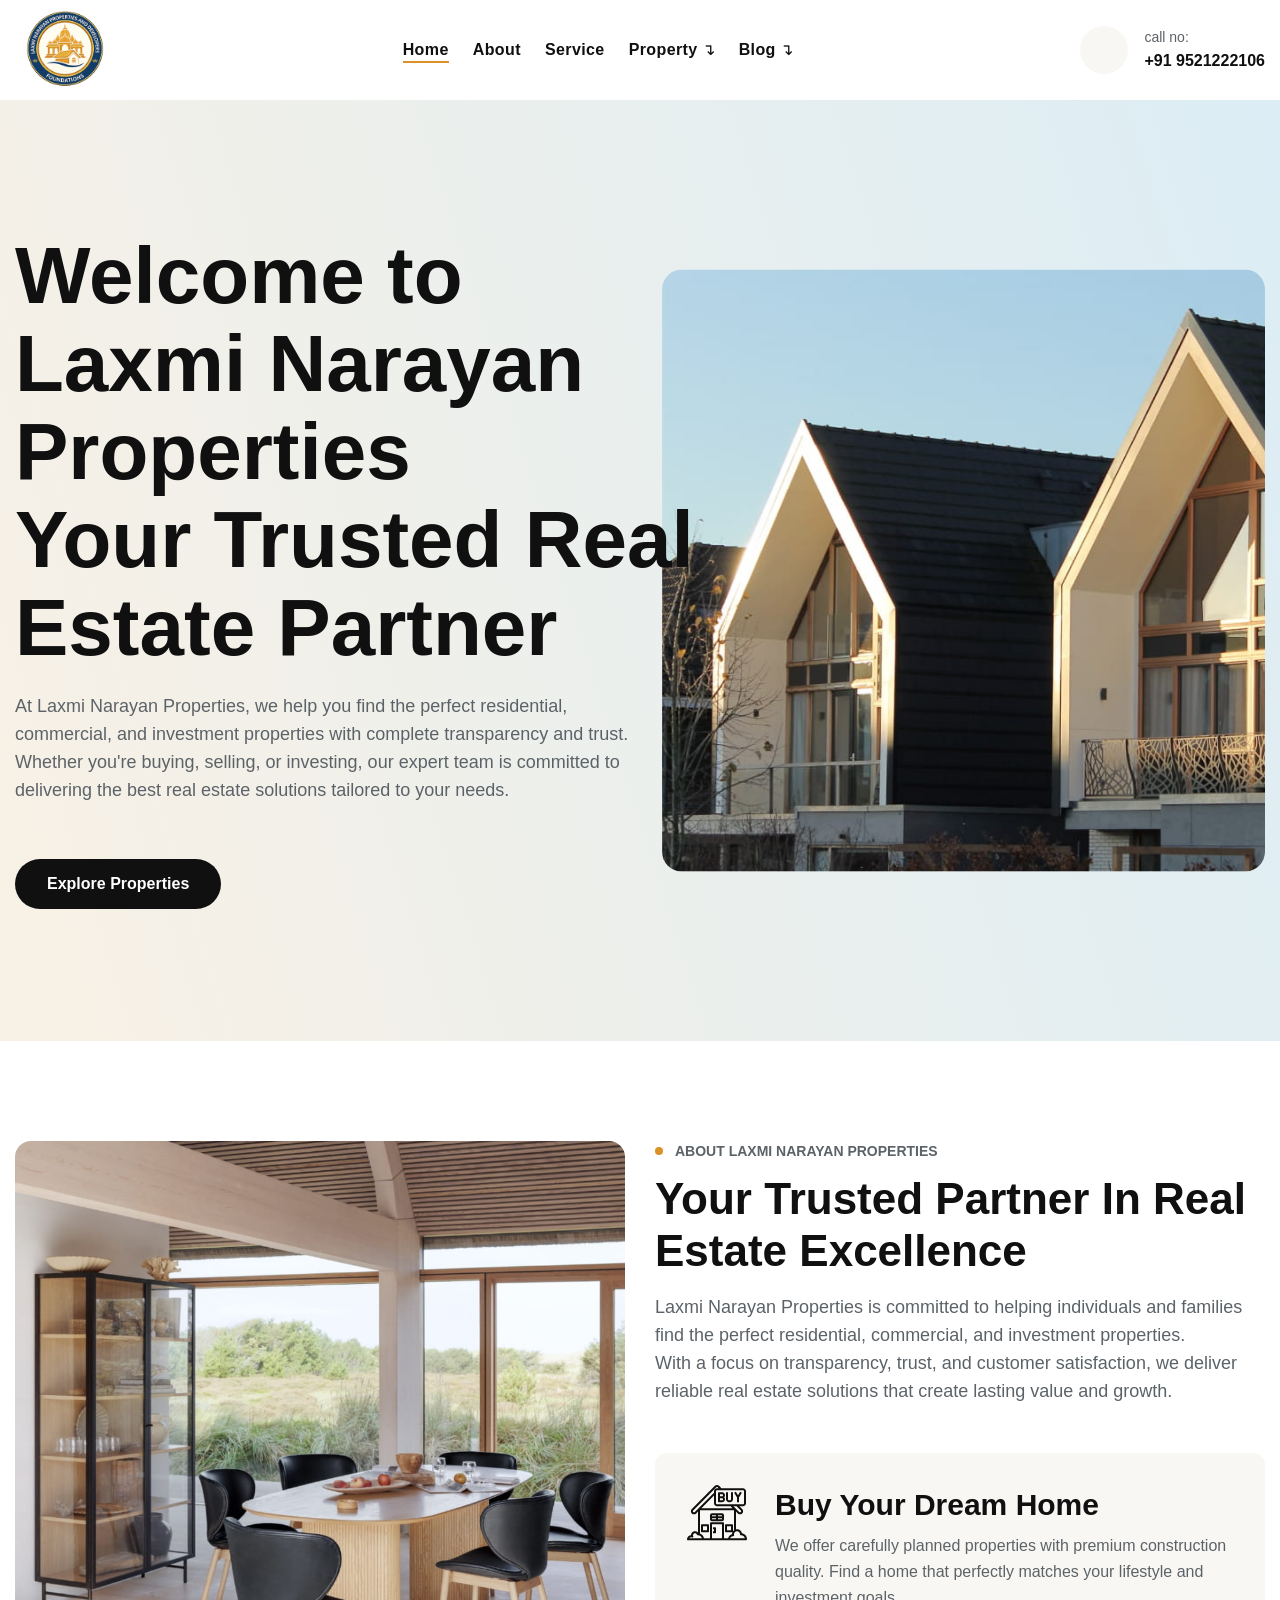
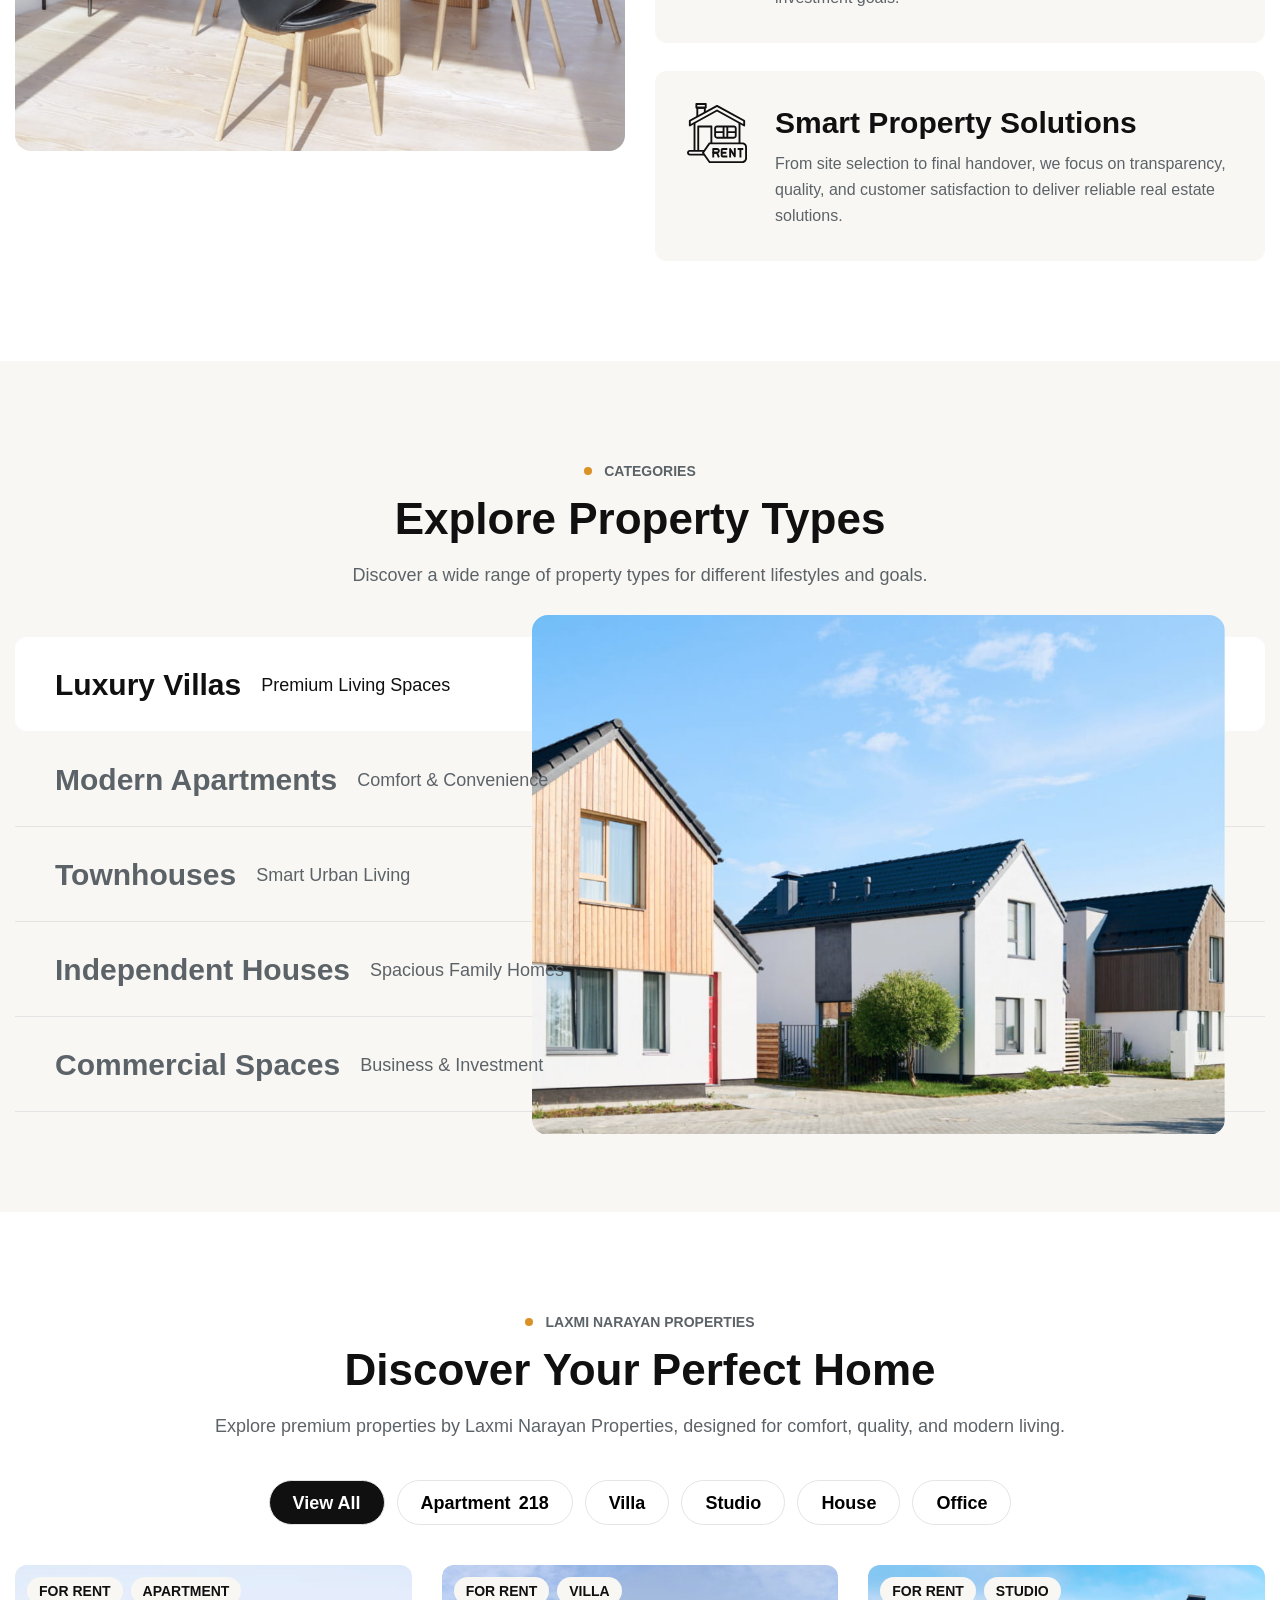
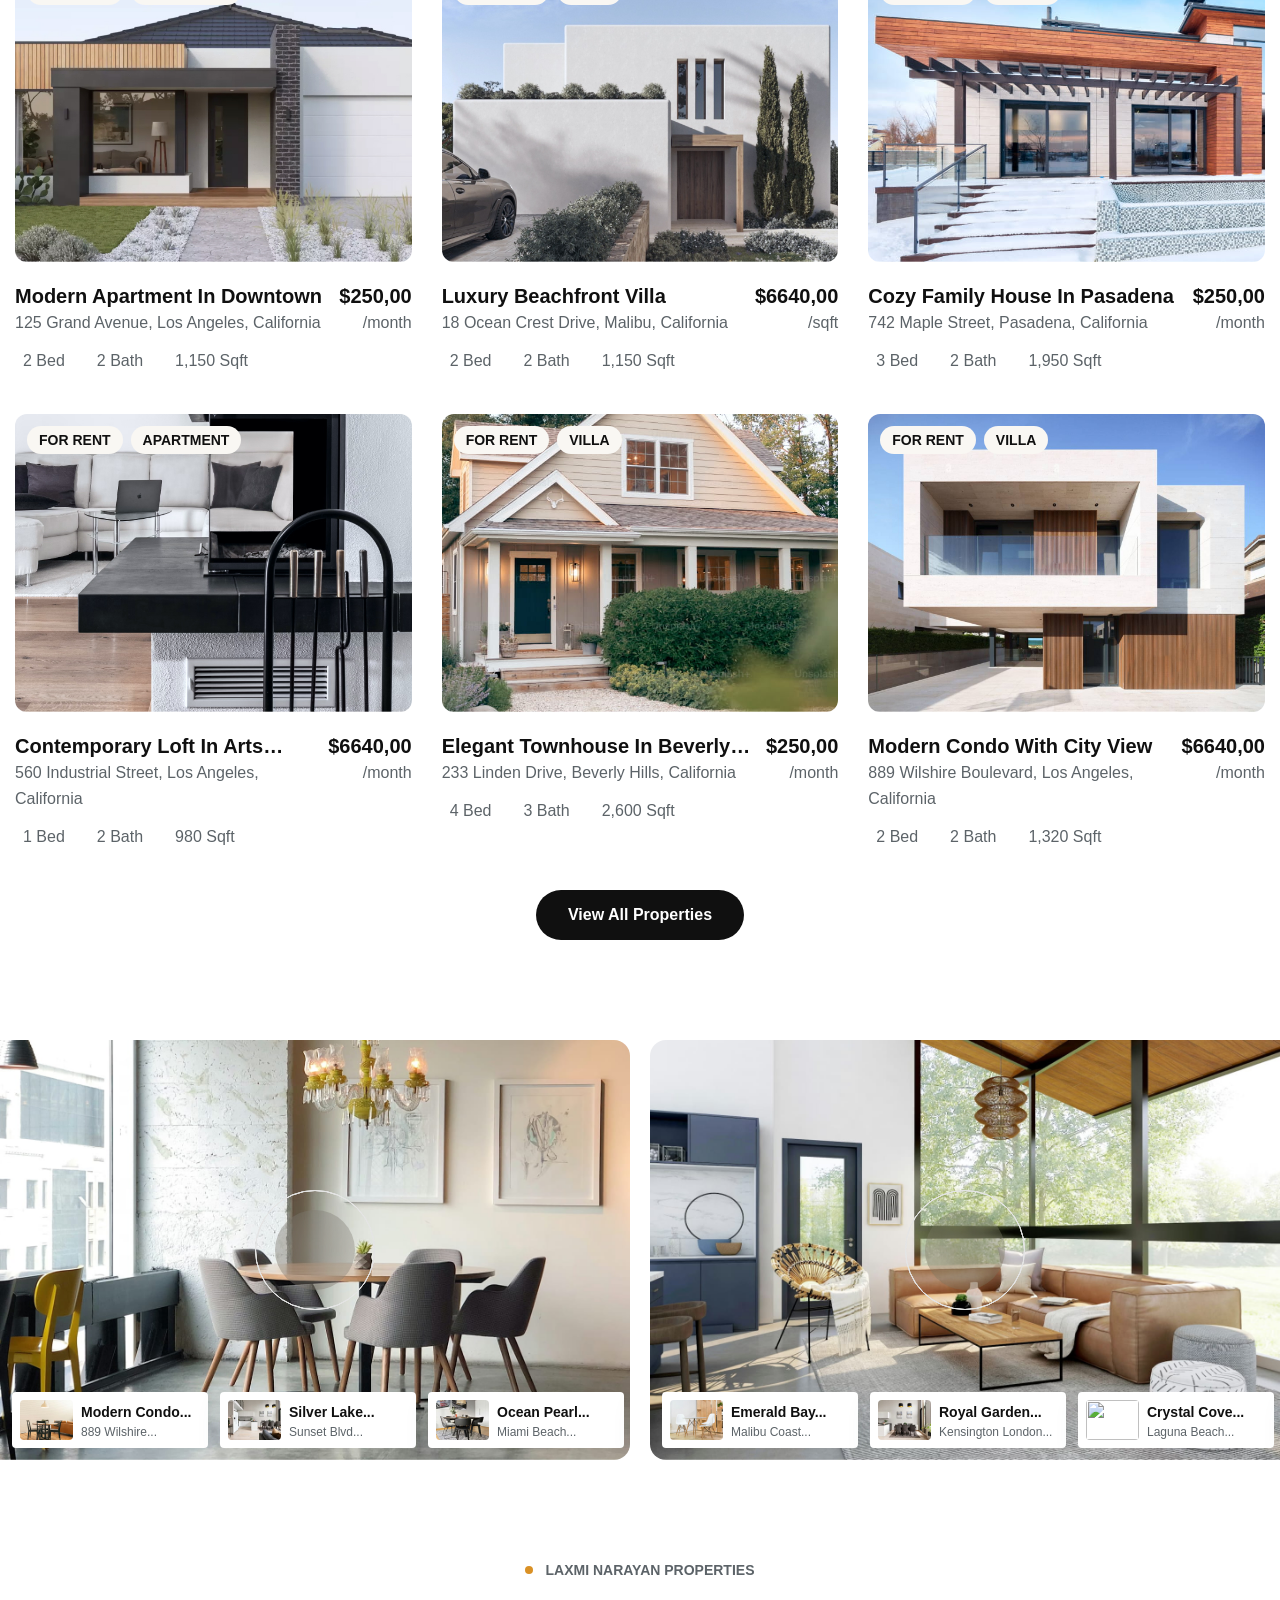
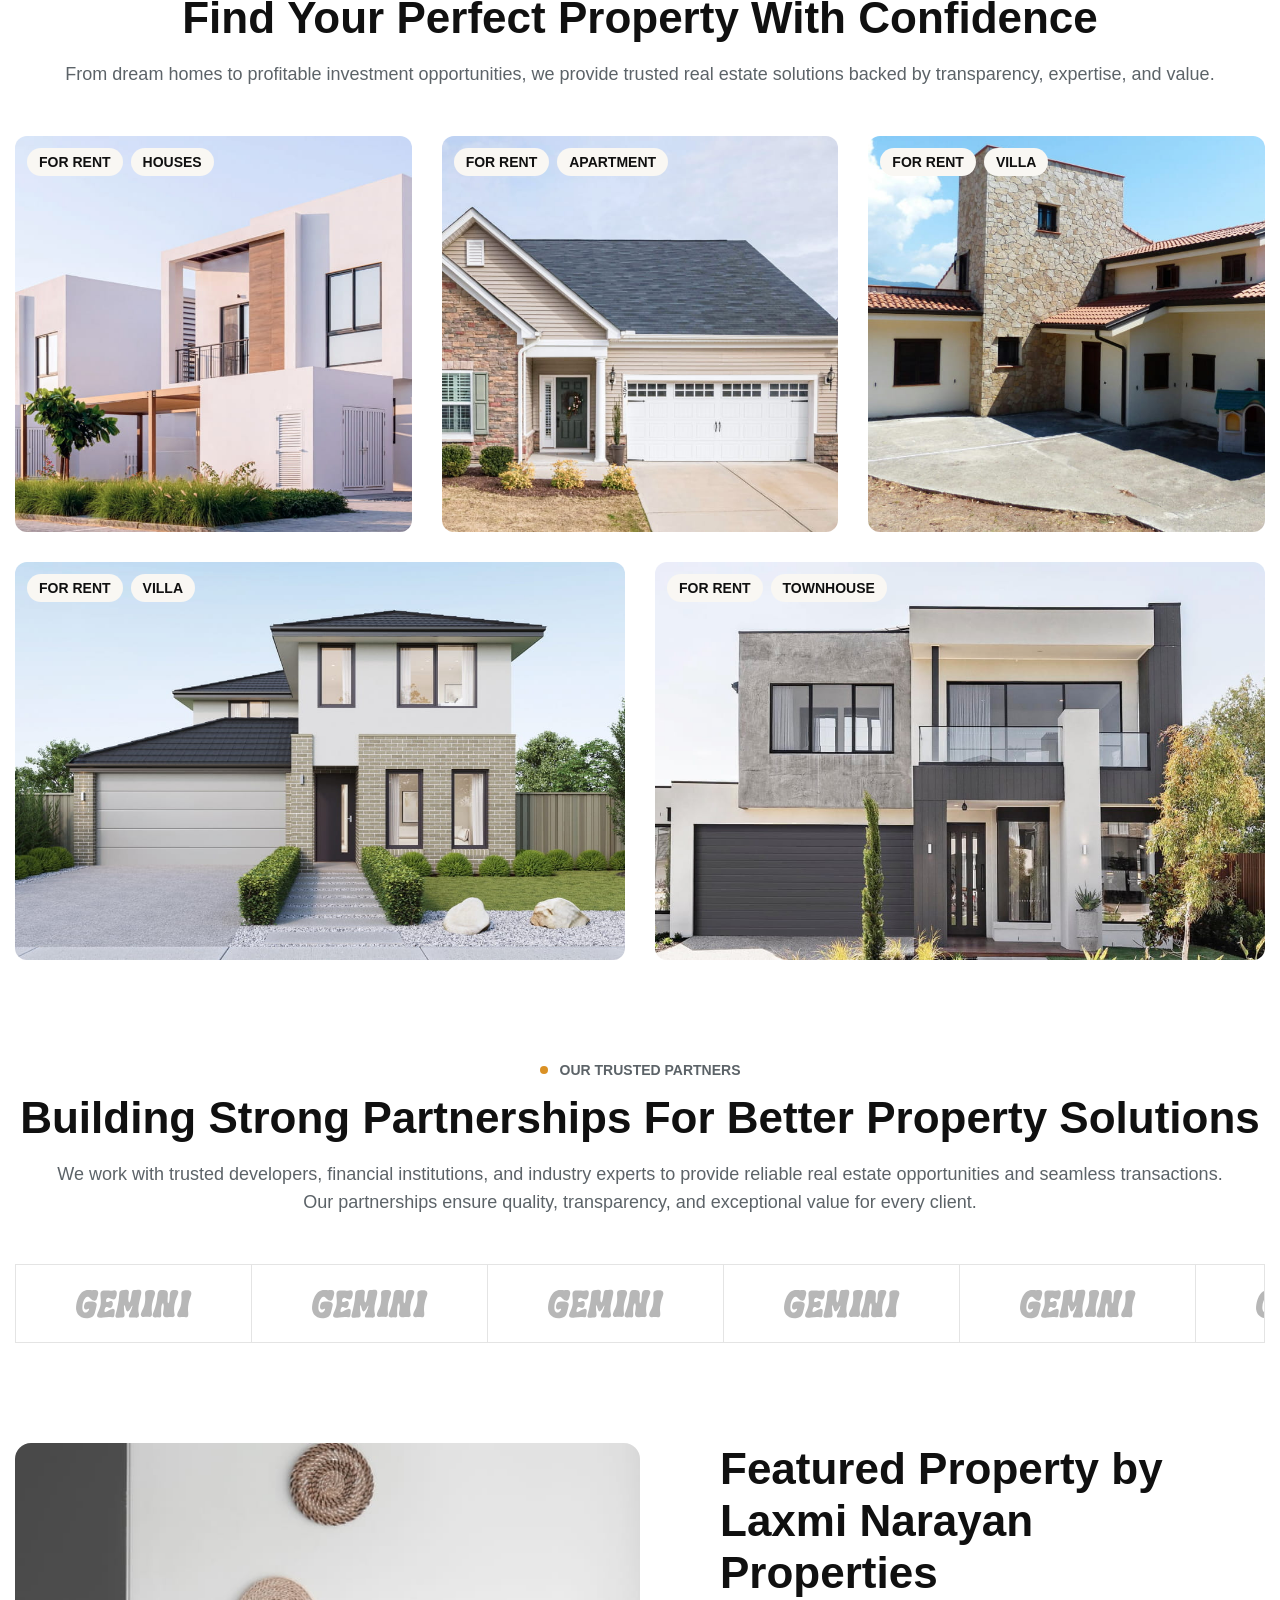
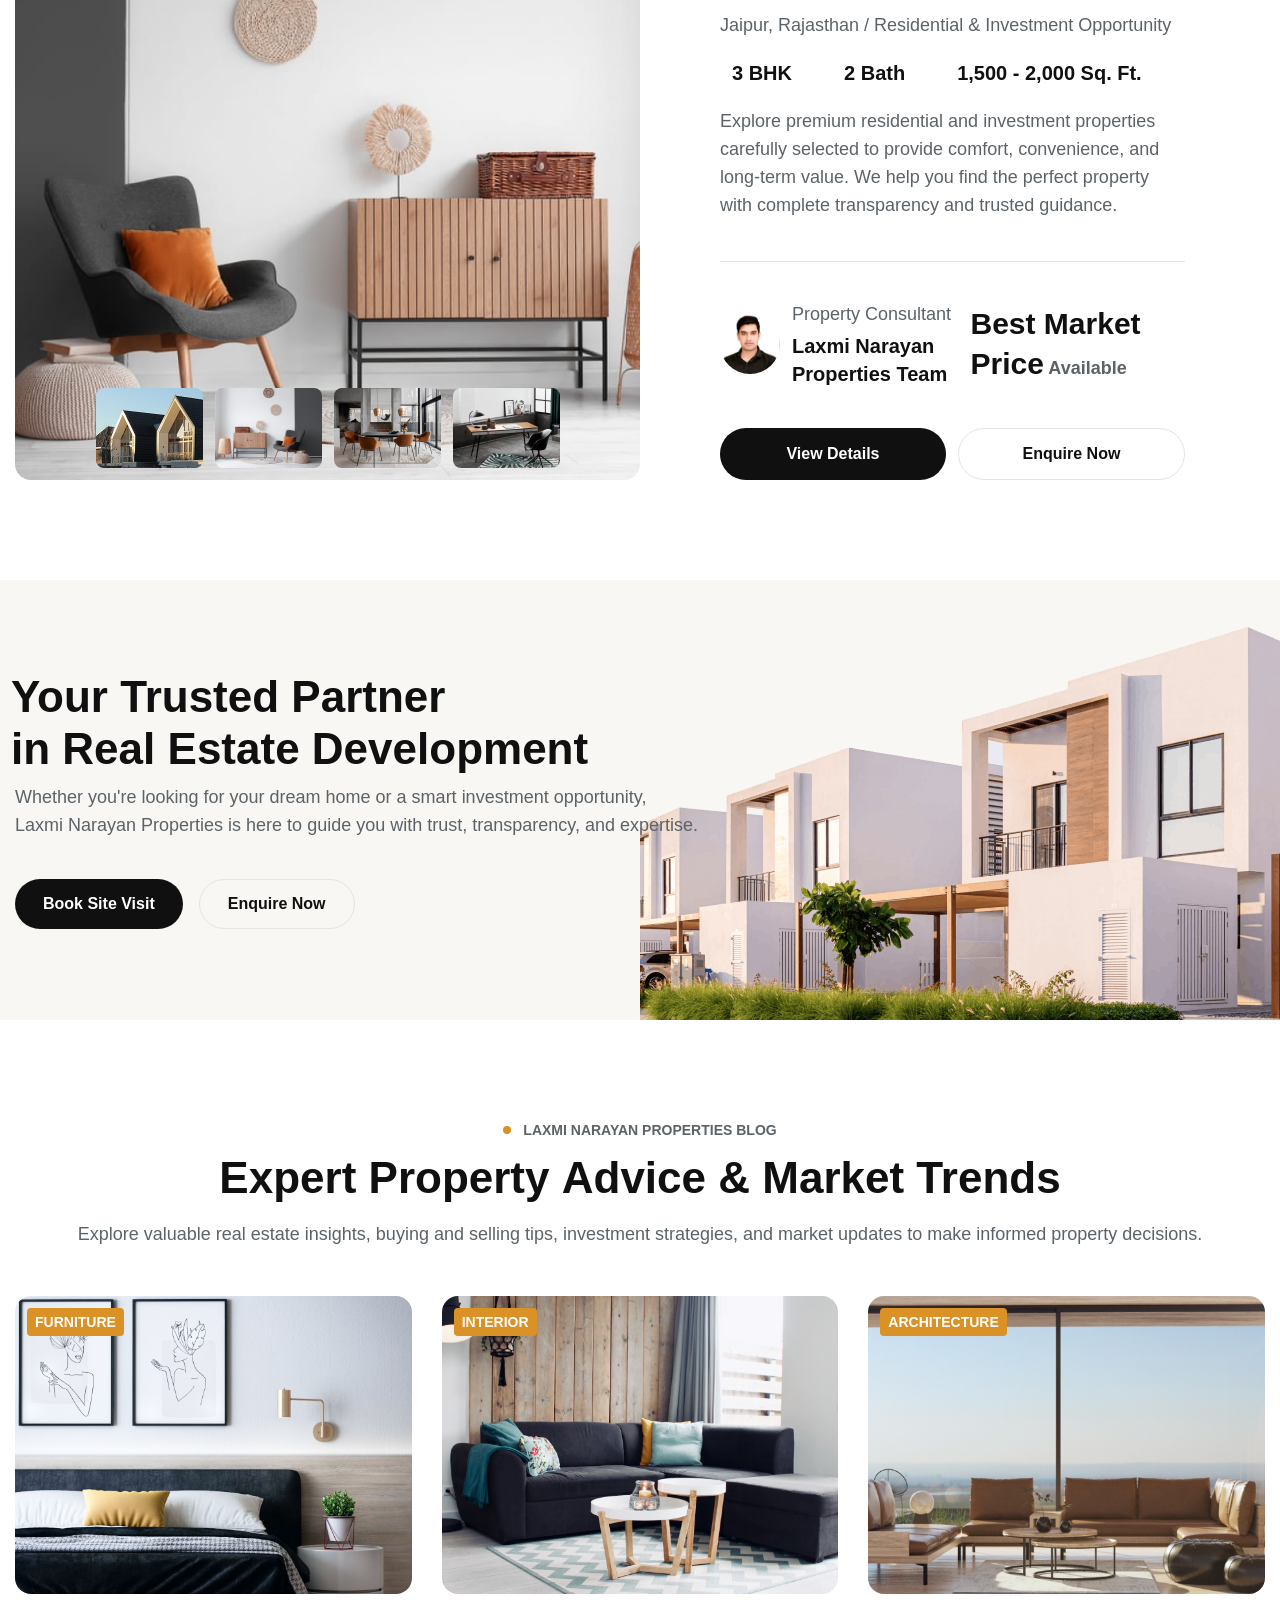
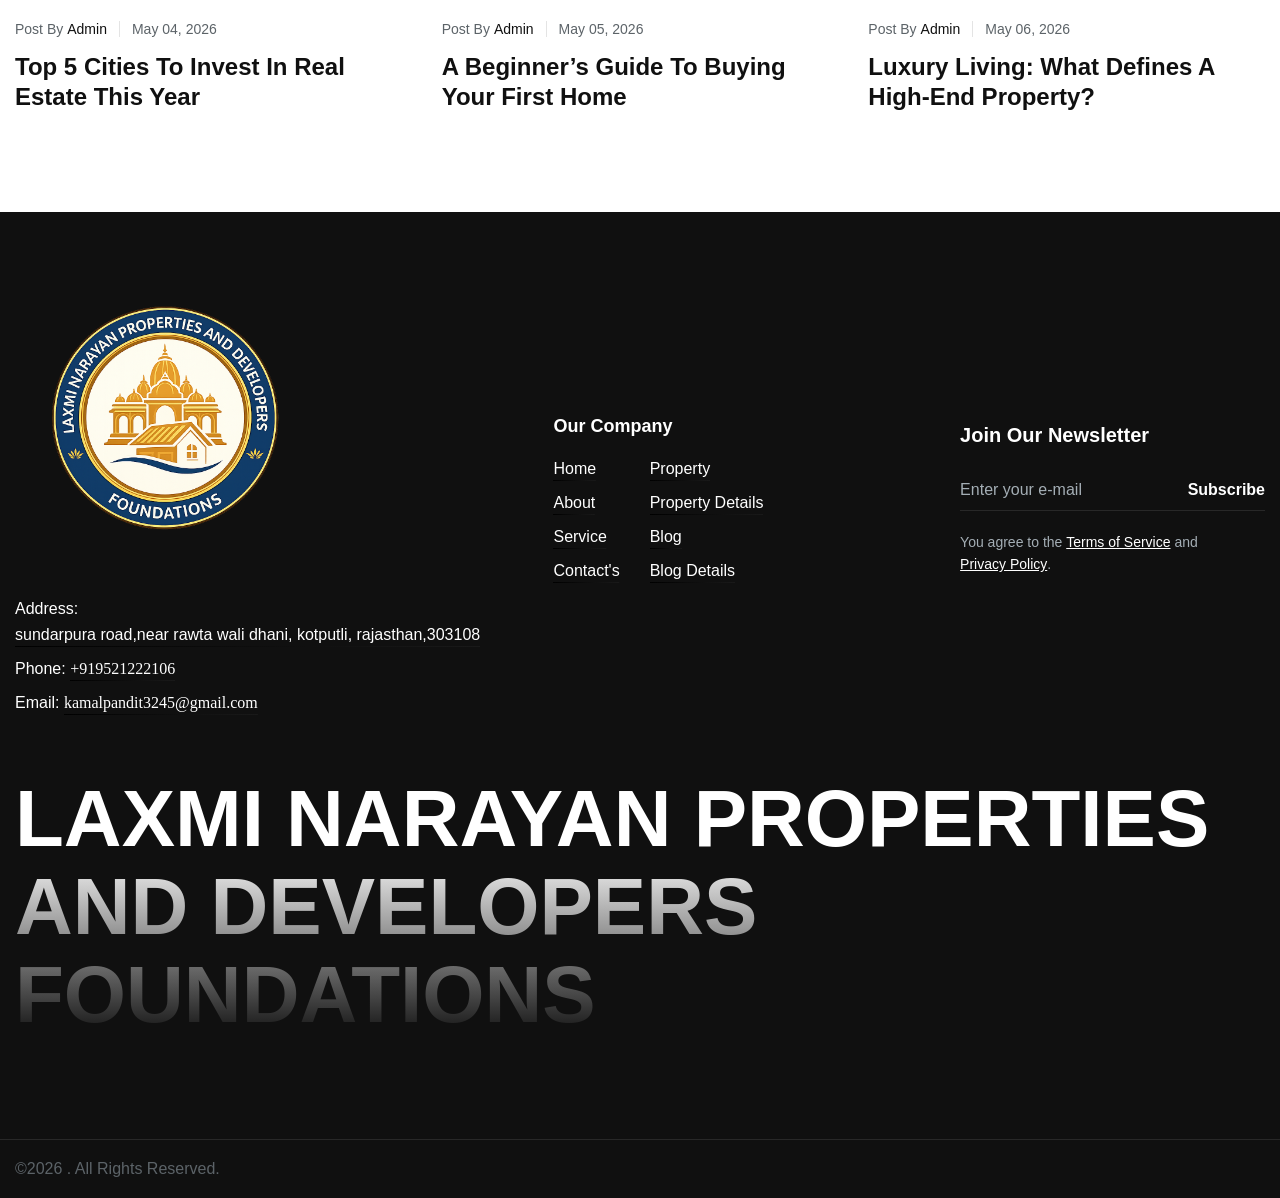
==== commit 6c81a7a8: "Updated project" ====
--- a/index.html
+++ b/index.html
@@ -31,11 +31,11 @@
     <link rel="apple-touch-icon-precomposed" href="images/favicon.svg">
 </head>
 
-<style>
+<!-- <style>
     * {
         font-family: fon;
     }
-</style>
+</style> -->
 
 <body>
 
@@ -1951,7 +1951,7 @@
 
 
         <!-- section-contact -->
-        <section class="tf-section section-contact pt-0">
+        <section class="tf-section section-contact pt-0 d-none">
             <div class="tf-container">
                 <div class="heading-section text-center">
                     <div class="sub-title text-label text-uppercase">
@@ -2597,7 +2597,7 @@
                         <a href="index.html" class="footer-logo">
                             <img src="assets/images/logo2.png" alt="logo" class="main-logo">
                         </a>
-                        Kamal kant Sharma
+                        <!-- Kamal kant Sharma -->
                         <p class="text mb_8">
                             <span class="text-light">Address:</span>
                             <a target="_blank" class="text link hover-underline-link text-cl-primary"
@@ -2608,11 +2608,12 @@
                         <p class="text mb_8">
                             <span class="text-light ">Phone:</span> <a
                                 class="link d-inline-flex hover-underline-link text-cl-primary"
-                                href="tel:+919521222106">+919521222106</a>
+                                style="font-family: math;" href="tel:+919521222106">+919521222106</a>
                         </p>
                         <p class="text mb_8">
                             <span class="text-light">Email:</span>
                             <a class="link d-inline-flex hover-underline-link text-cl-primary" target="_blank"
+                                style="font-family: math;"
                                 href="https://mail.google.com/mail/?view=cm&fs=1&to=kamalpandit3245@gmail.com">kamalpandit3245@gmail.com
                             </a>
                         </p>
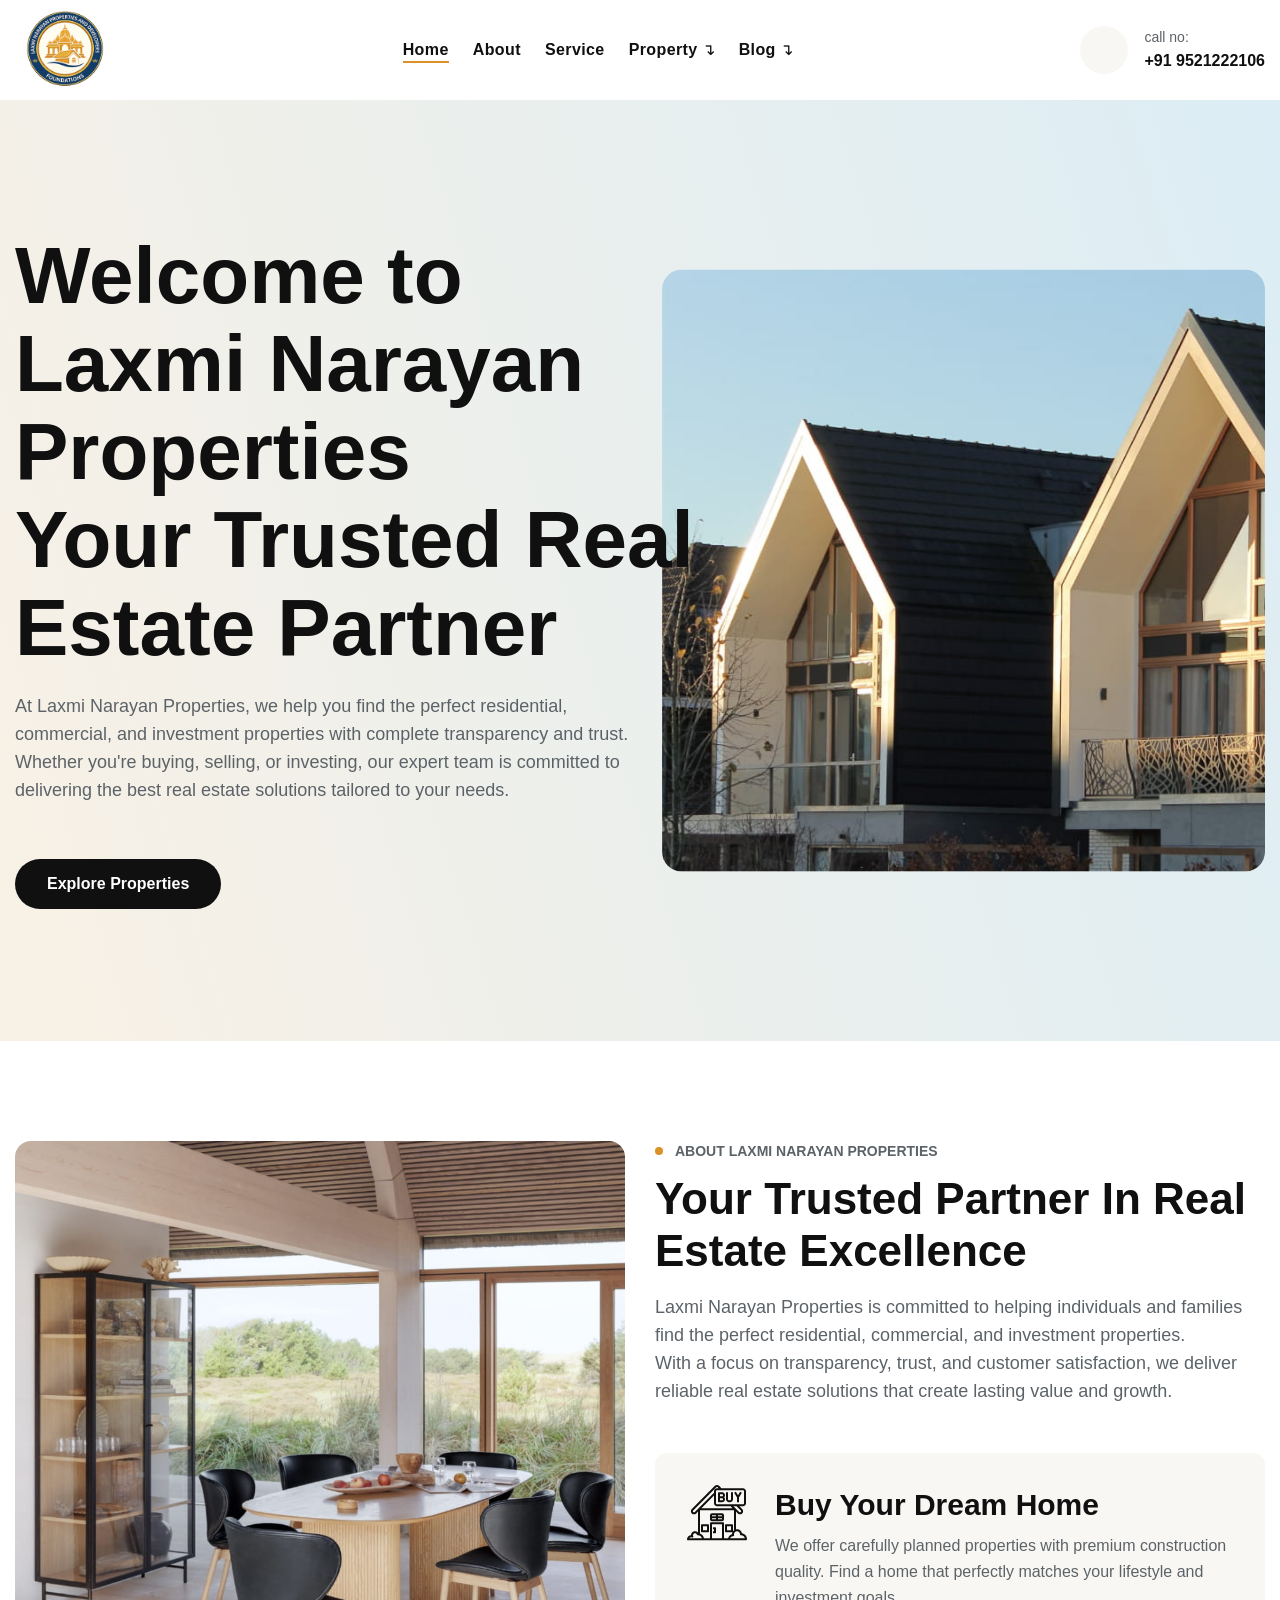
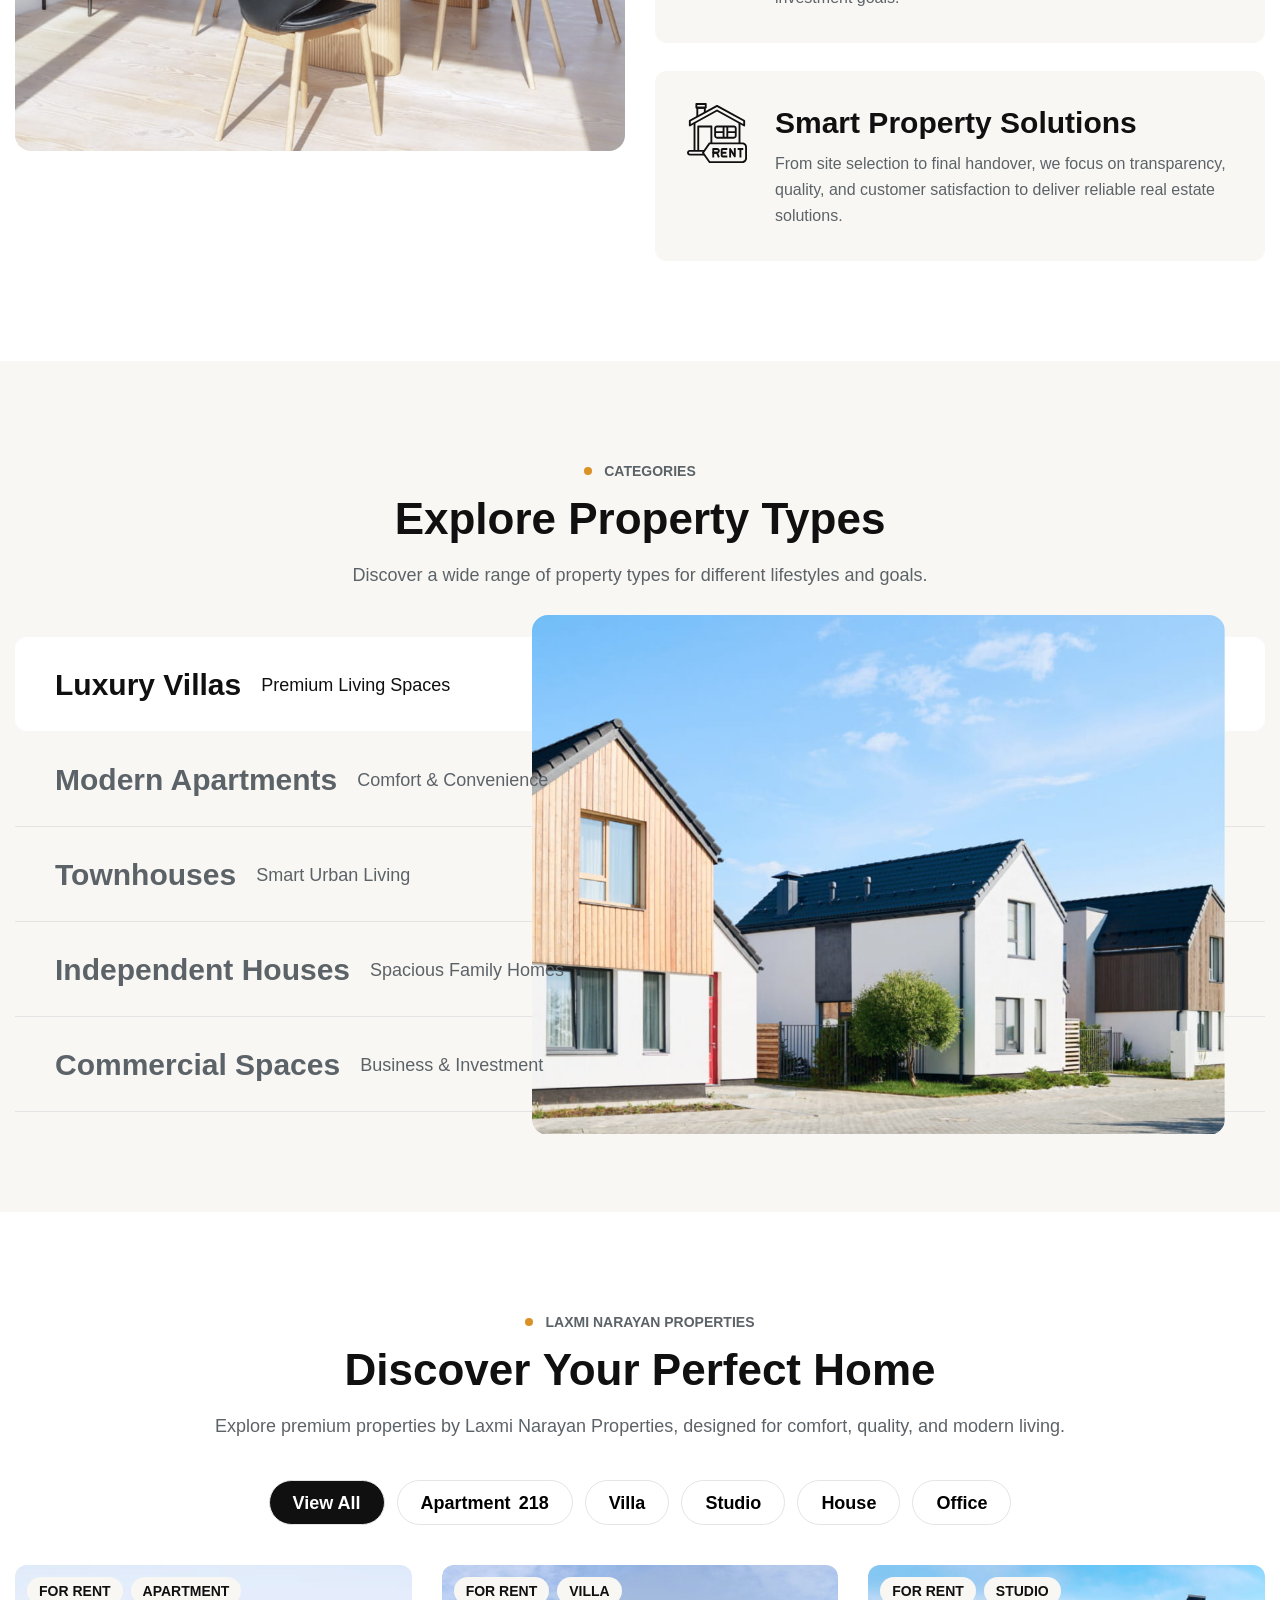
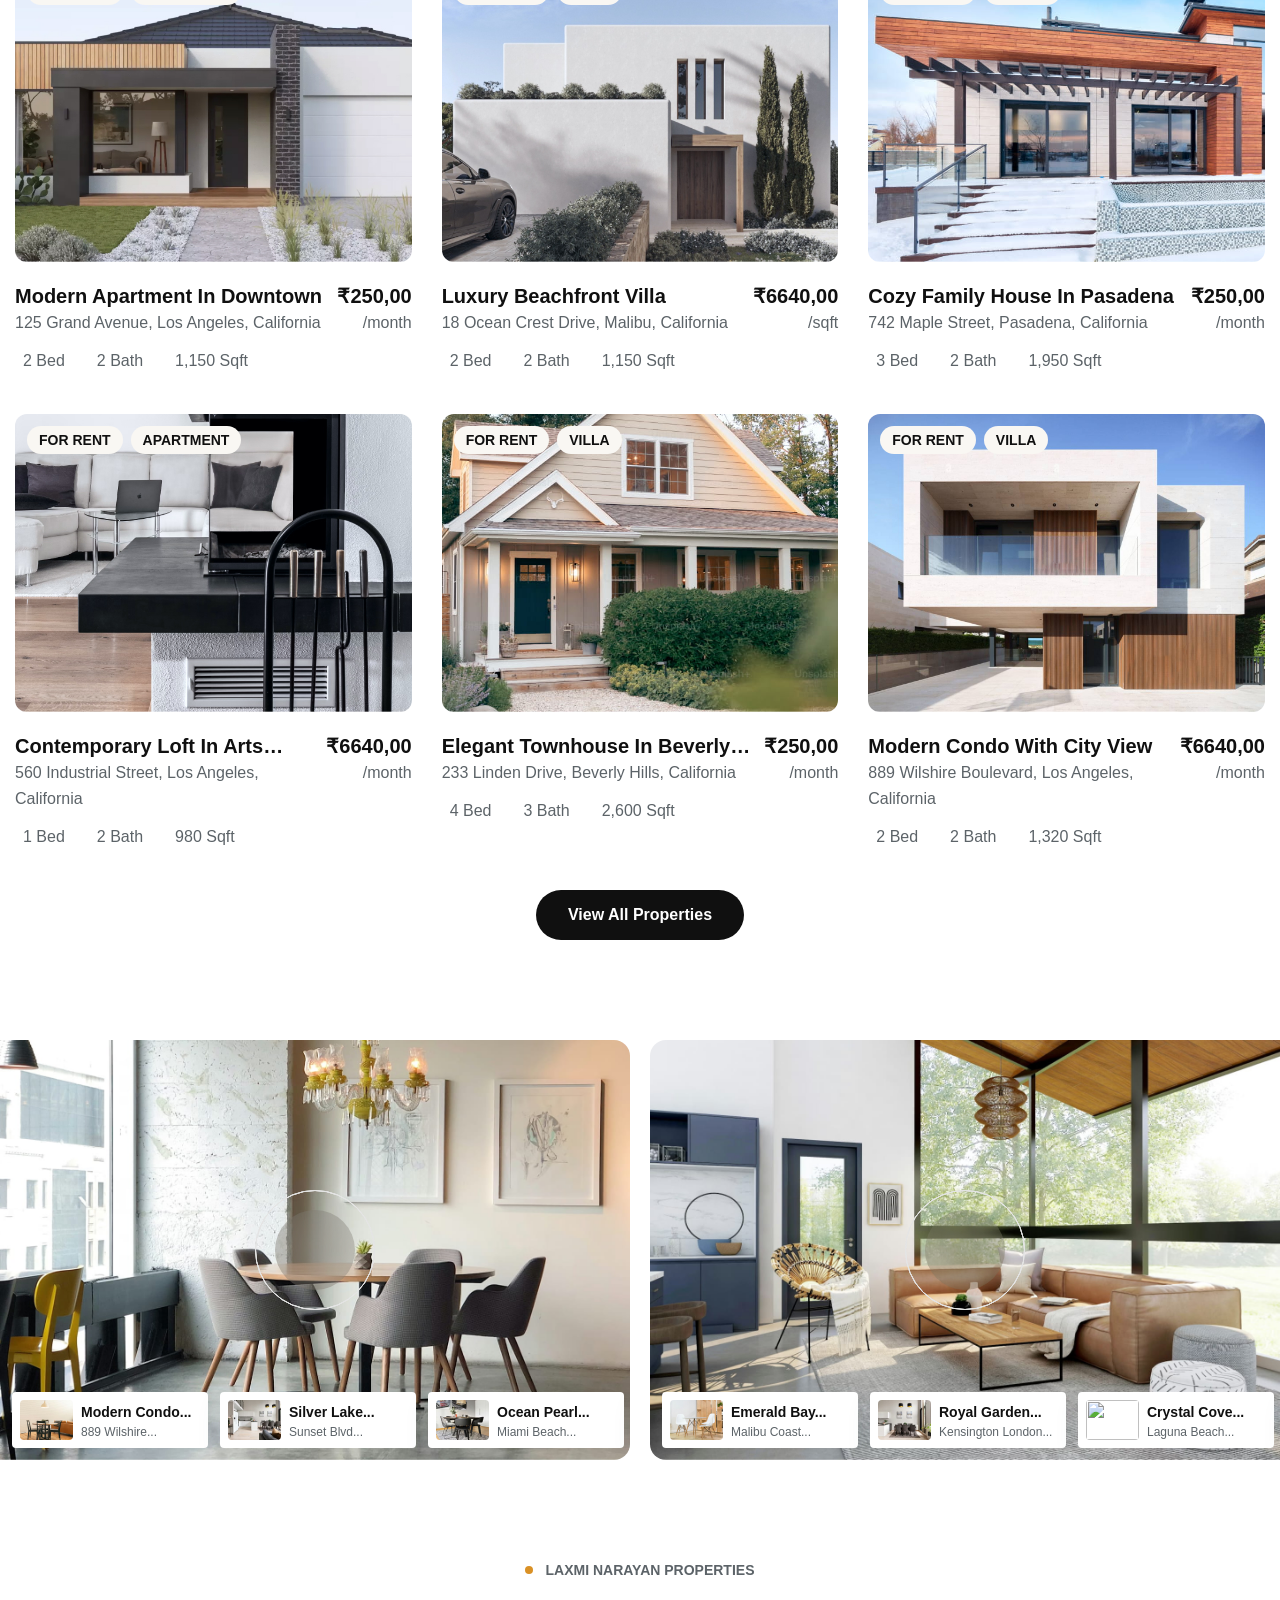
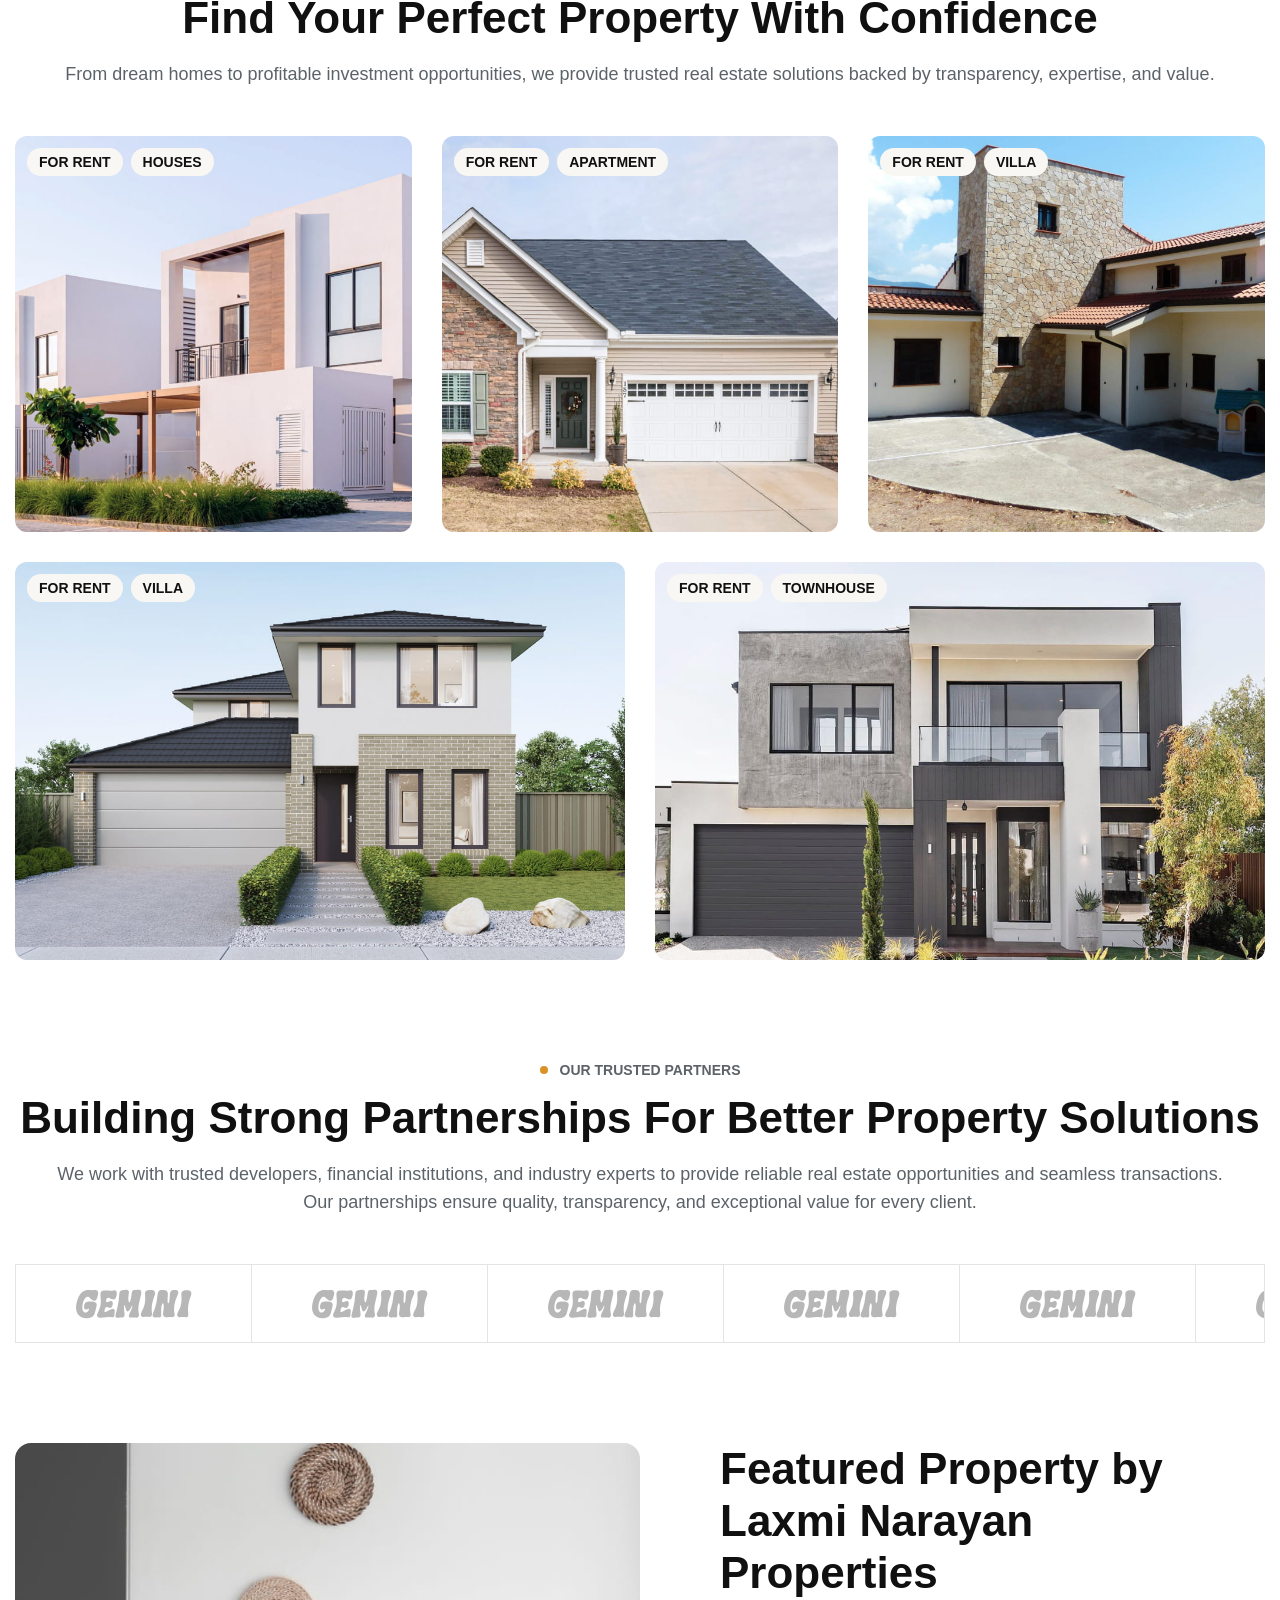
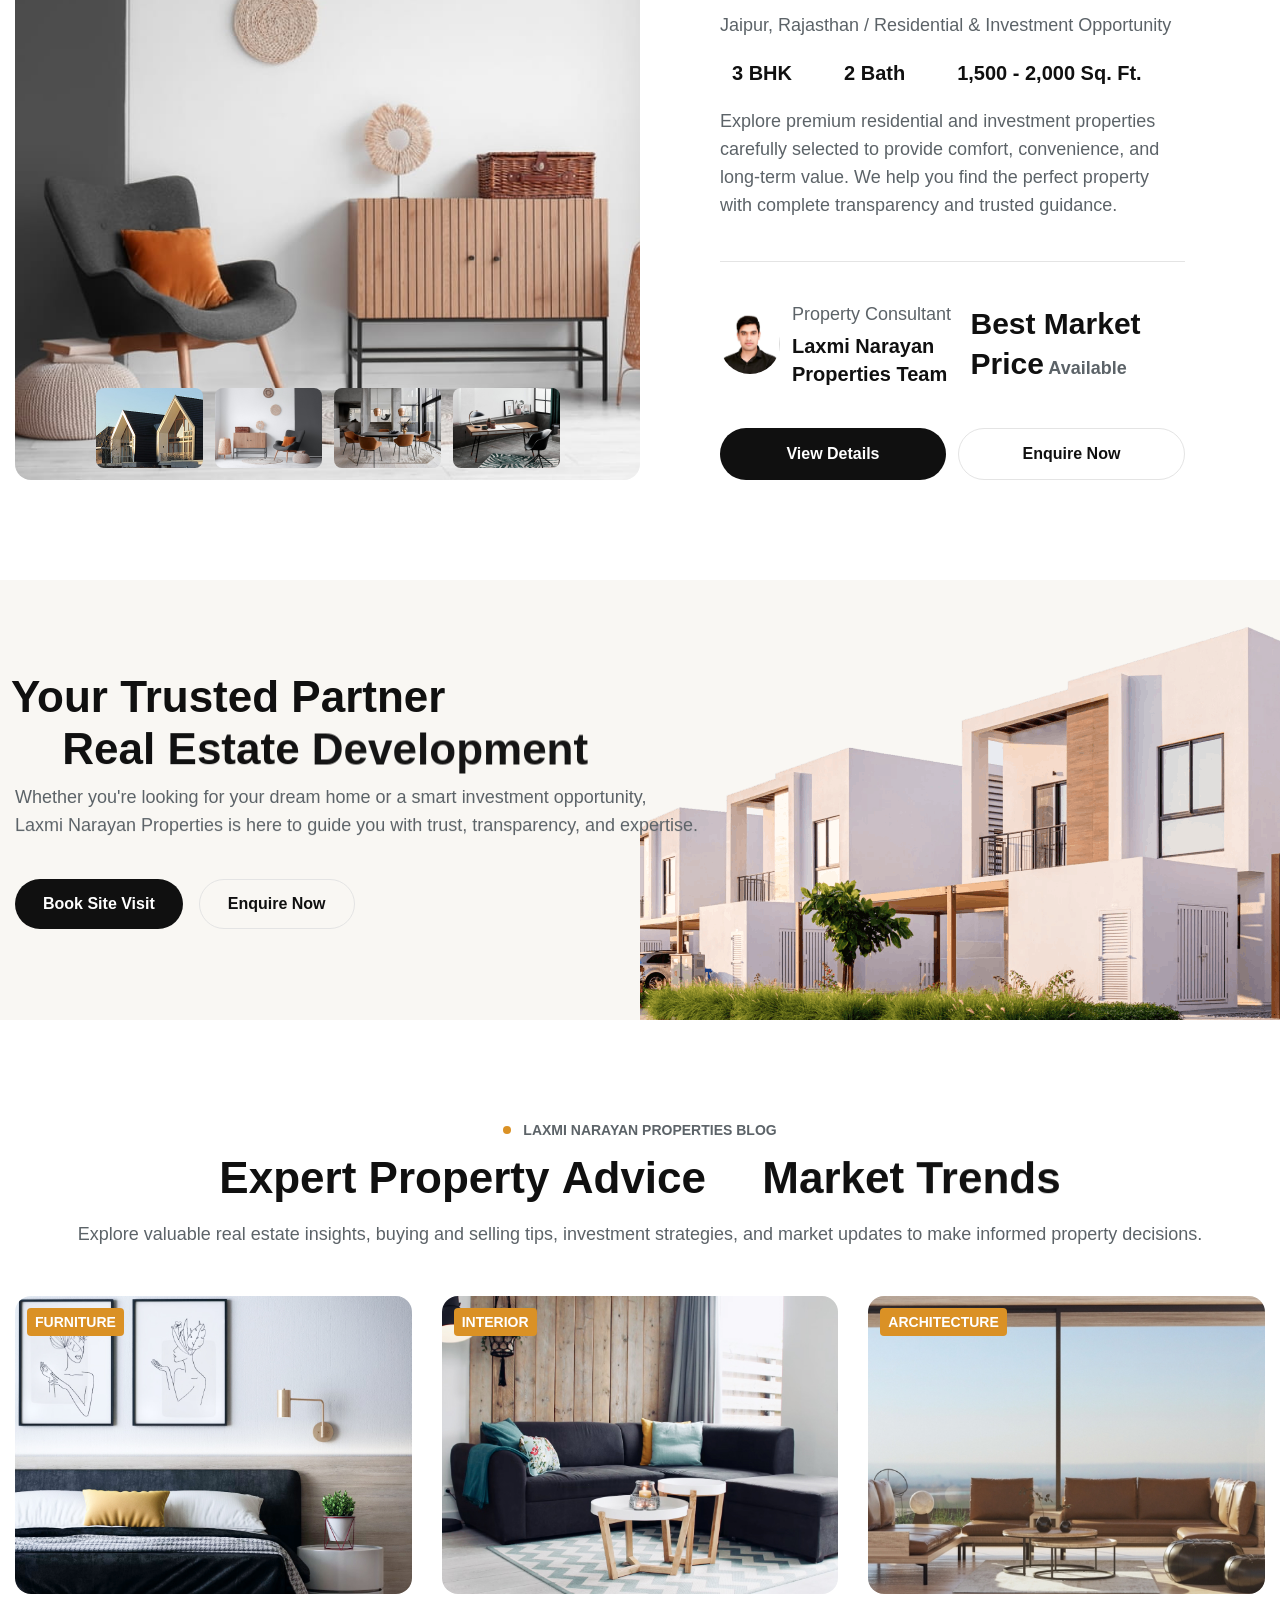
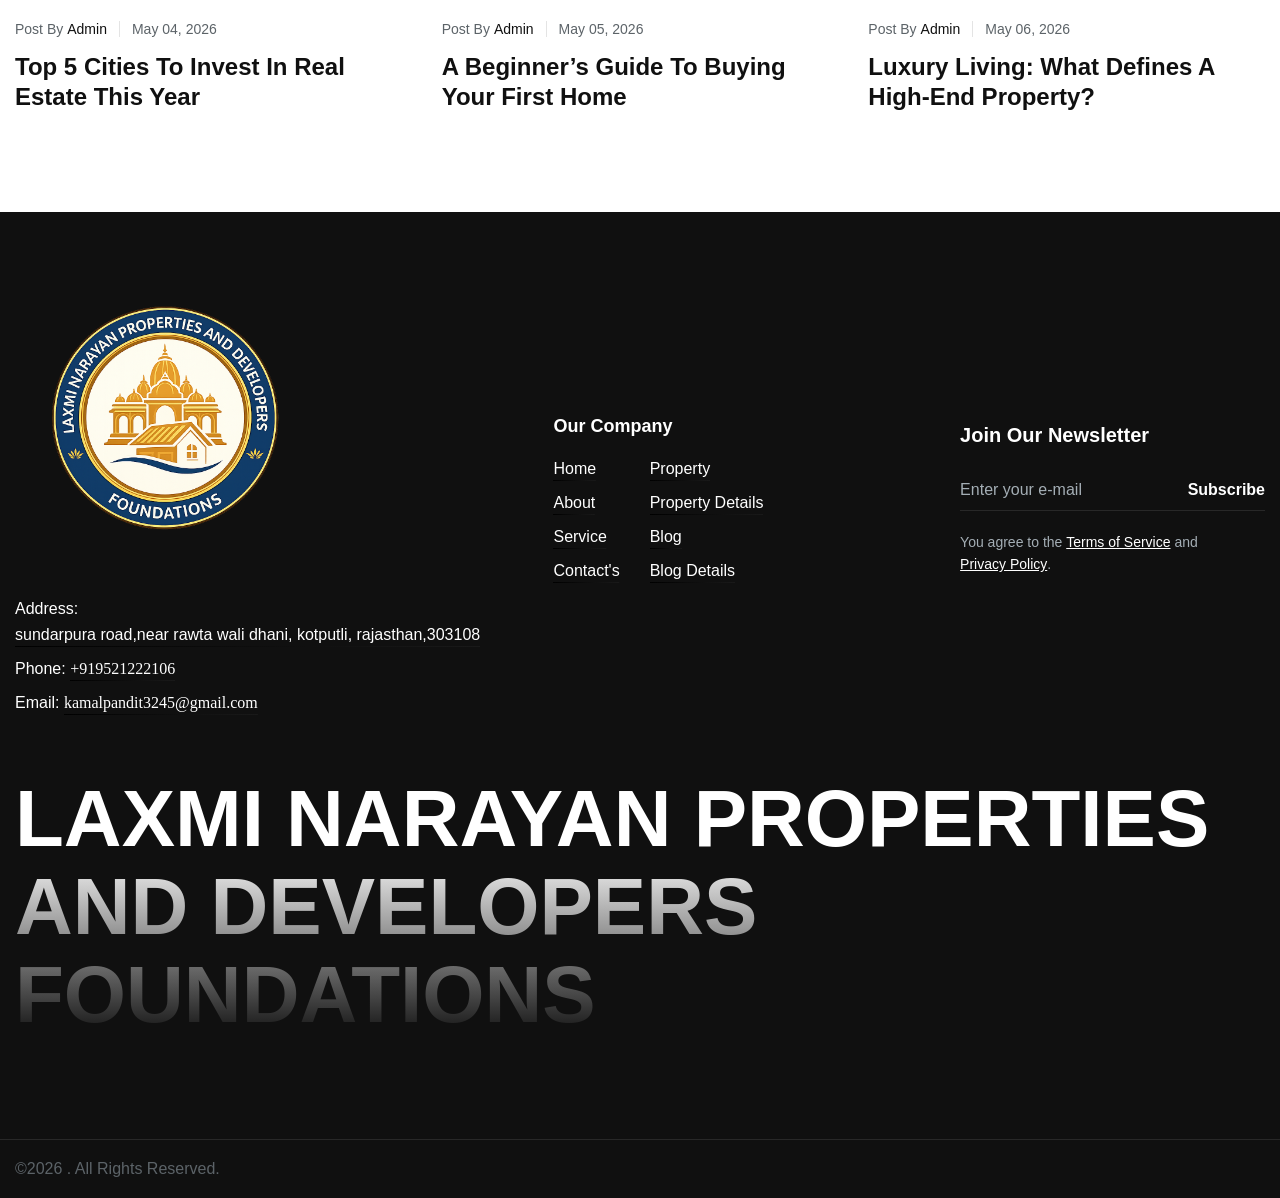
==== commit adbcb5aa: "Updated code index" ====
--- a/index.html
+++ b/index.html
@@ -657,7 +657,7 @@
                                     <div class="place">125 Grand Avenue, Los Angeles, California</div>
                                 </div>
                                 <div class="flex-shrink-0 text-end">
-                                    <div class="h6 price text-cl-primary">$250,00</div>
+                                    <div class="h6 price text-cl-primary">₹250,00</div>
                                     <div class="per">/month</div>
                                 </div>
                             </div>
@@ -710,7 +710,7 @@
                                     <div>18 Ocean Crest Drive, Malibu, California</div>
                                 </div>
                                 <div class="flex-shrink-0 text-end">
-                                    <div class="h6 price text-cl-primary">$6640,00</div>
+                                    <div class="h6 price text-cl-primary">₹6640,00</div>
                                     <div class="per">/sqft</div>
                                 </div>
                             </div>
@@ -764,7 +764,7 @@
                                     <div class="place">742 Maple Street, Pasadena, California</div>
                                 </div>
                                 <div class="flex-shrink-0 text-end">
-                                    <div class="h6 price text-cl-primary">$250,00</div>
+                                    <div class="h6 price text-cl-primary">₹250,00</div>
                                     <div class="per">/month</div>
                                 </div>
                             </div>
@@ -818,7 +818,7 @@
                                     <div class="place">560 Industrial Street, Los Angeles, California</div>
                                 </div>
                                 <div class="flex-shrink-0 text-end">
-                                    <div class="h6 price text-cl-primary">$6640,00</div>
+                                    <div class="h6 price text-cl-primary">₹6640,00</div>
                                     <div class="per">/month</div>
                                 </div>
                             </div>
@@ -872,7 +872,7 @@
                                     <div class="place">233 Linden Drive, Beverly Hills, California</div>
                                 </div>
                                 <div class="flex-shrink-0 text-end">
-                                    <div class="h6 price text-cl-primary">$250,00</div>
+                                    <div class="h6 price text-cl-primary">₹250,00</div>
                                     <div class="per">/month</div>
                                 </div>
                             </div>
@@ -925,7 +925,7 @@
                                     <div class="place">889 Wilshire Boulevard, Los Angeles, California</div>
                                 </div>
                                 <div class="flex-shrink-0 text-end">
-                                    <div class="h6 price text-cl-primary">$6640,00</div>
+                                    <div class="h6 price text-cl-primary">₹6640,00</div>
                                     <div class="per">/month</div>
                                 </div>
                             </div>
@@ -1763,7 +1763,7 @@
                                         <div class="place">560 Industrial Street, Los Angeles, CA</div>
                                     </div>
                                     <div class="text-end">
-                                        <div class="h6 price text-cl-primary">$6640,00</div>
+                                        <div class="h6 price text-cl-primary">₹6640,00</div>
                                         <div class="per">/month</div>
                                     </div>
                                 </div>
@@ -1803,7 +1803,7 @@
                                         <div class="place">560 Industrial Street, Los Angeles, CA</div>
                                     </div>
                                     <div class="text-end">
-                                        <div class="h6 price text-cl-primary">$6640,00</div>
+                                        <div class="h6 price text-cl-primary">₹6640,00</div>
                                         <div class="per">/month</div>
                                     </div>
                                 </div>
@@ -1843,7 +1843,7 @@
                                         <div class="place">560 Industrial Street, Los Angeles, CA</div>
                                     </div>
                                     <div class="text-end">
-                                        <div class="h6 price text-cl-primary">$6640,00</div>
+                                        <div class="h6 price text-cl-primary">₹6640,00</div>
                                         <div class="per">/month</div>
                                     </div>
                                 </div>
@@ -1885,7 +1885,7 @@
                                         <div class="place">560 Industrial Street, Los Angeles, CA</div>
                                     </div>
                                     <div class="text-end">
-                                        <div class="h6 price text-cl-primary">$6640,00</div>
+                                        <div class="h6 price text-cl-primary">₹6640,00</div>
                                         <div class="per">/month</div>
                                     </div>
                                 </div>
@@ -1925,7 +1925,7 @@
                                         <div class="place">560 Industrial Street, Los Angeles, CA</div>
                                     </div>
                                     <div class="text-end">
-                                        <div class="h6 price text-cl-primary">$6640,00</div>
+                                        <div class="h6 price text-cl-primary">₹6640,00</div>
                                         <div class="per">/month</div>
                                     </div>
                                 </div>
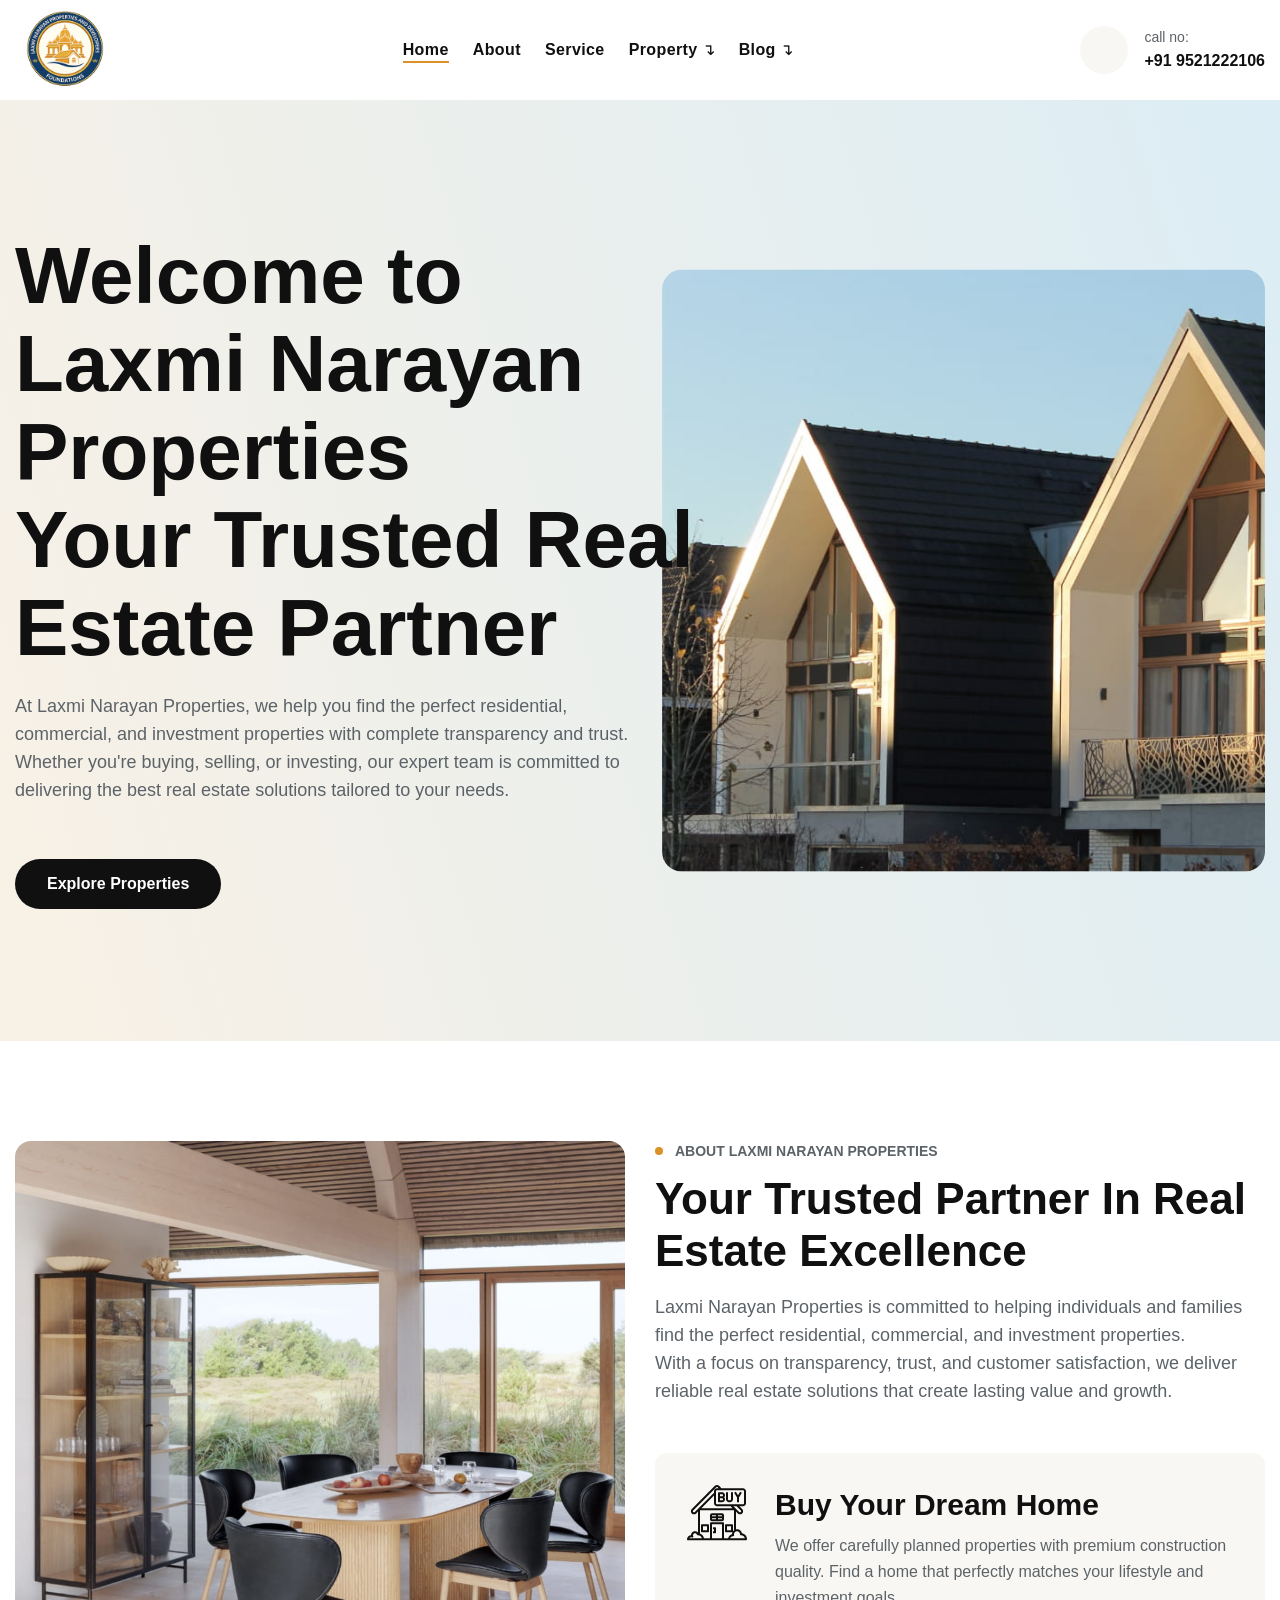
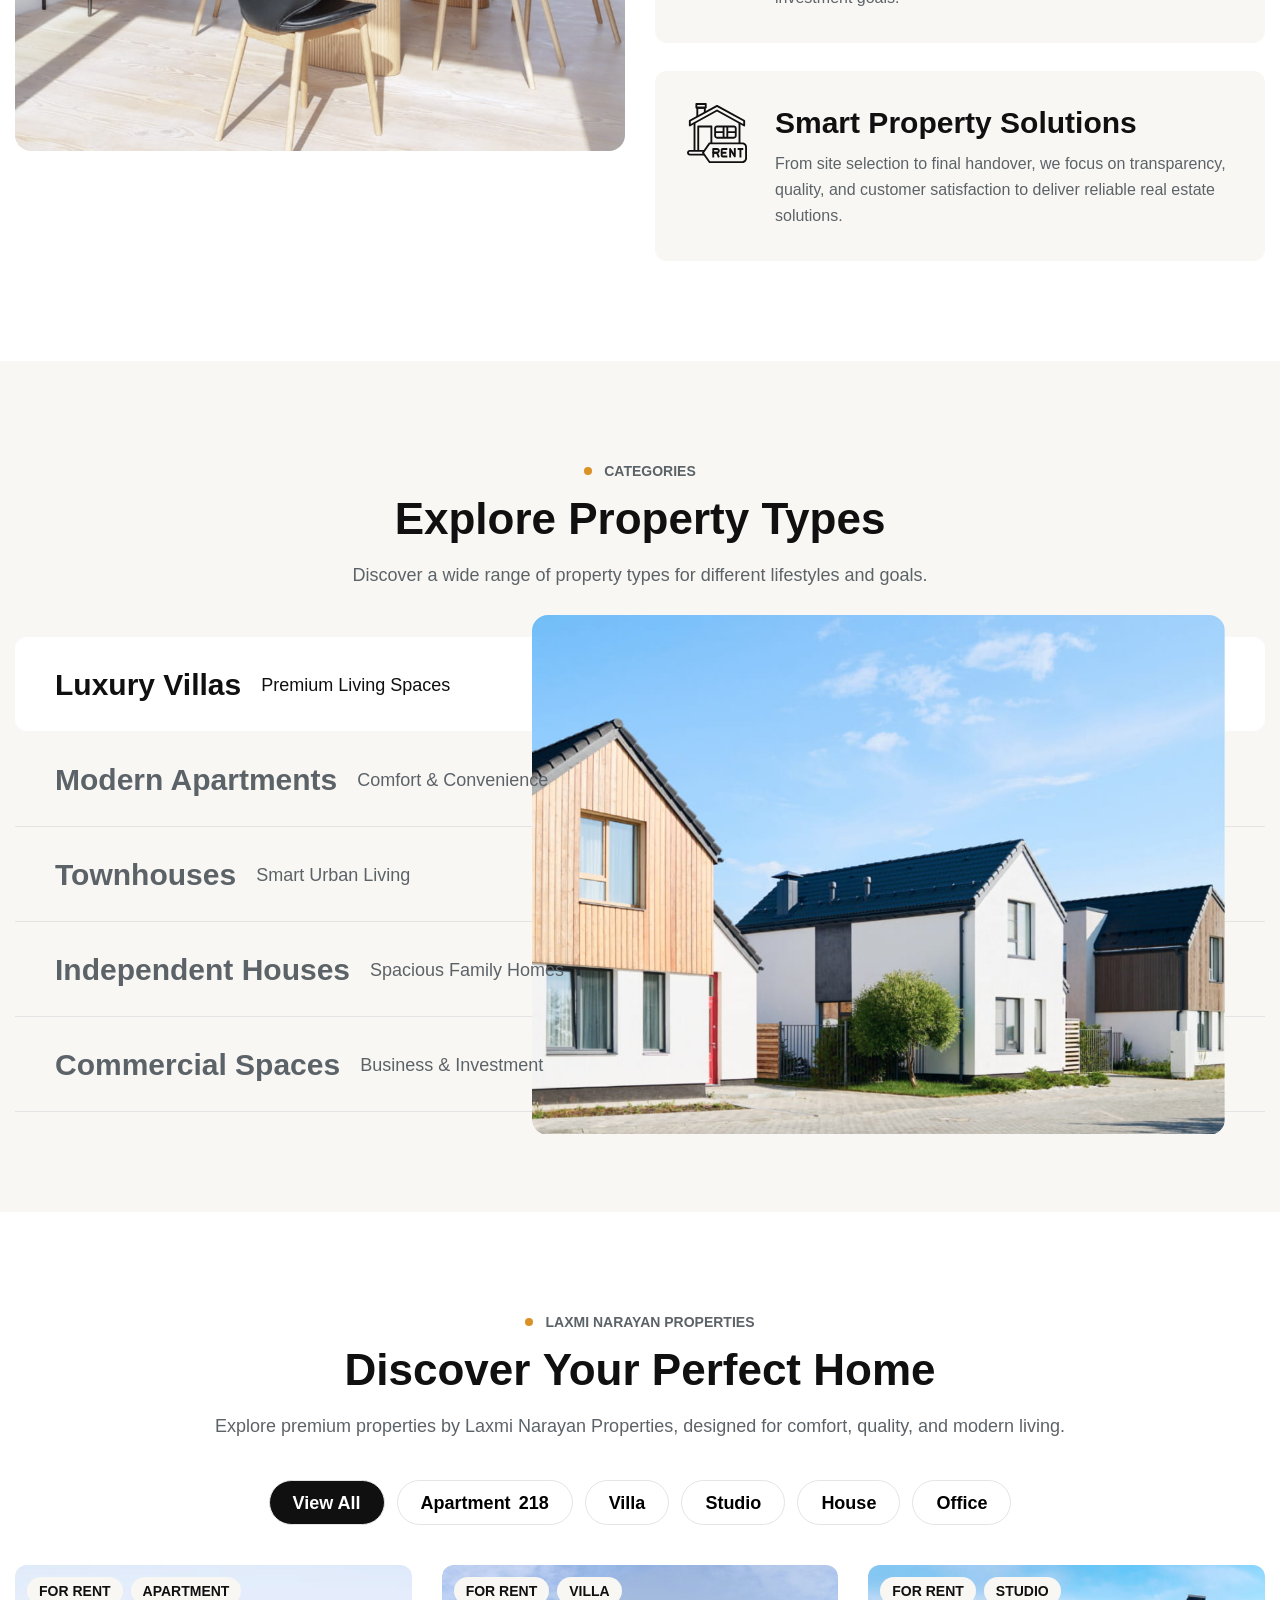
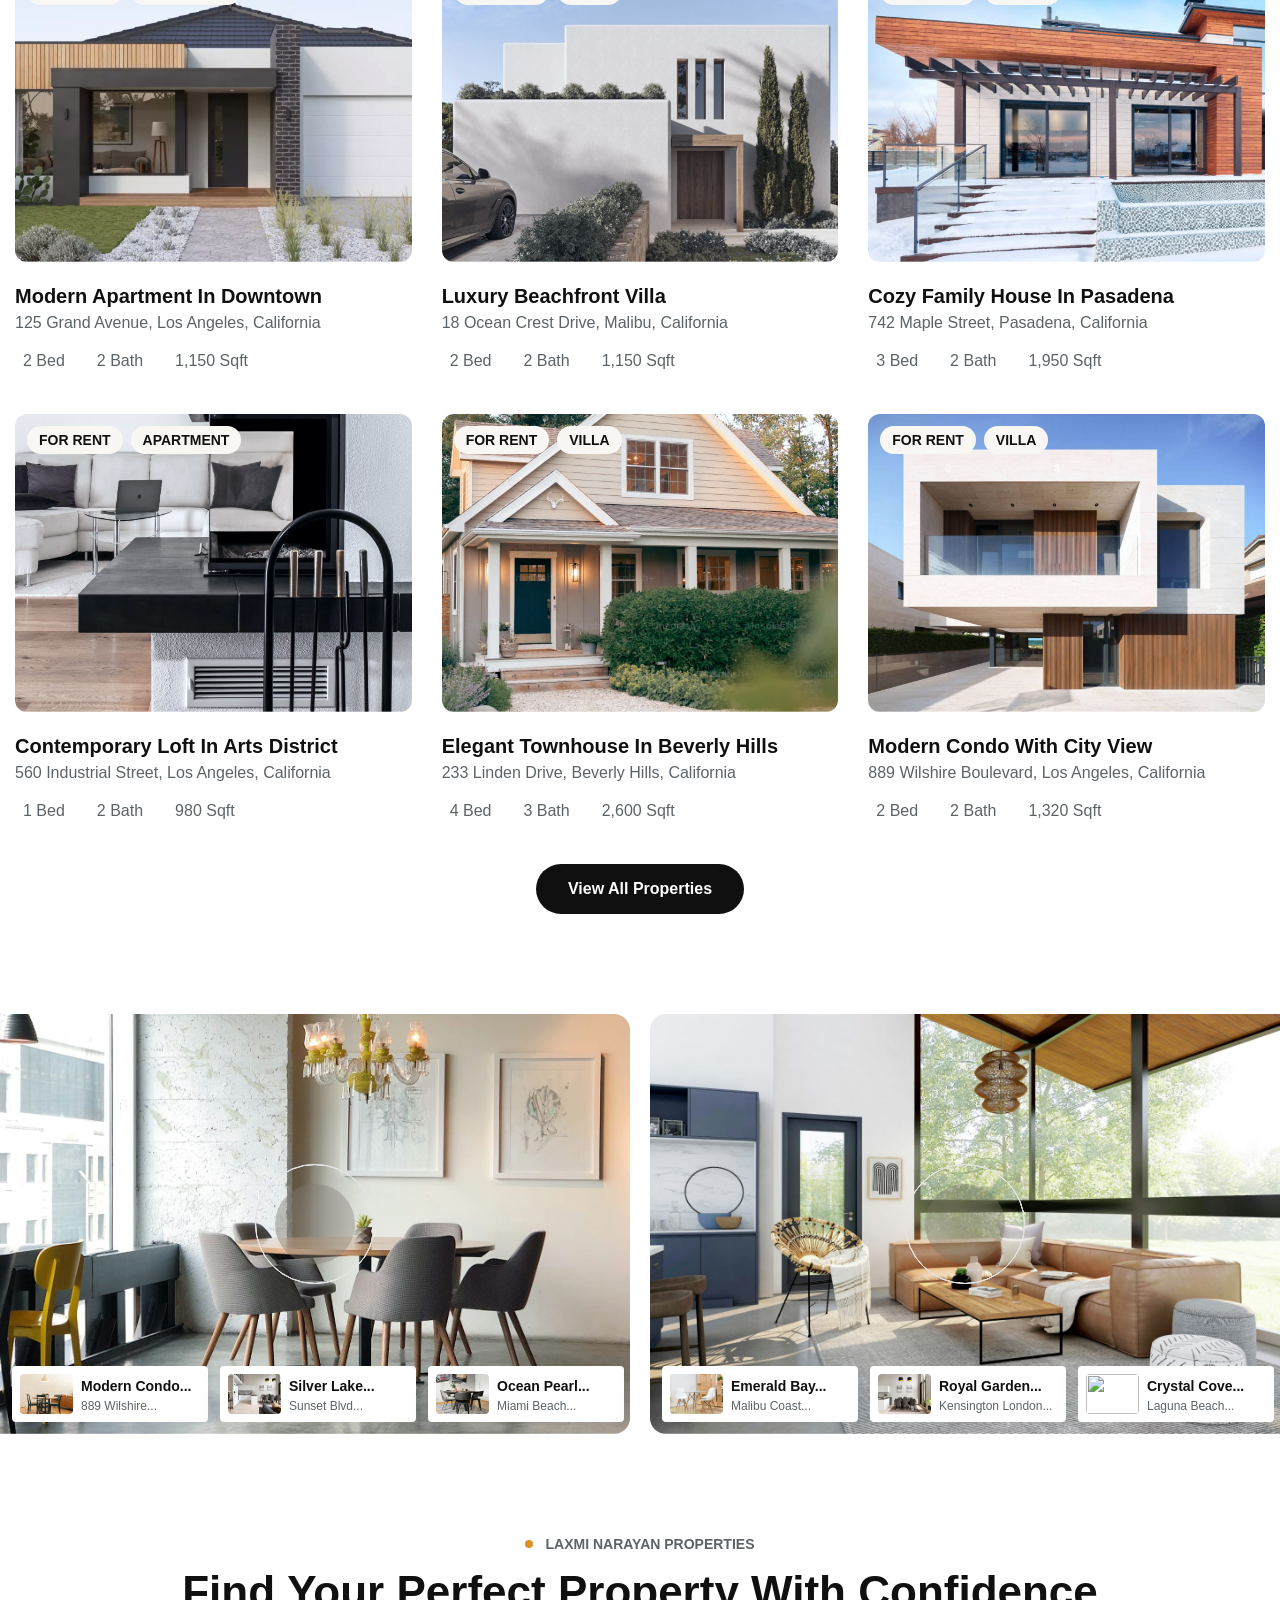
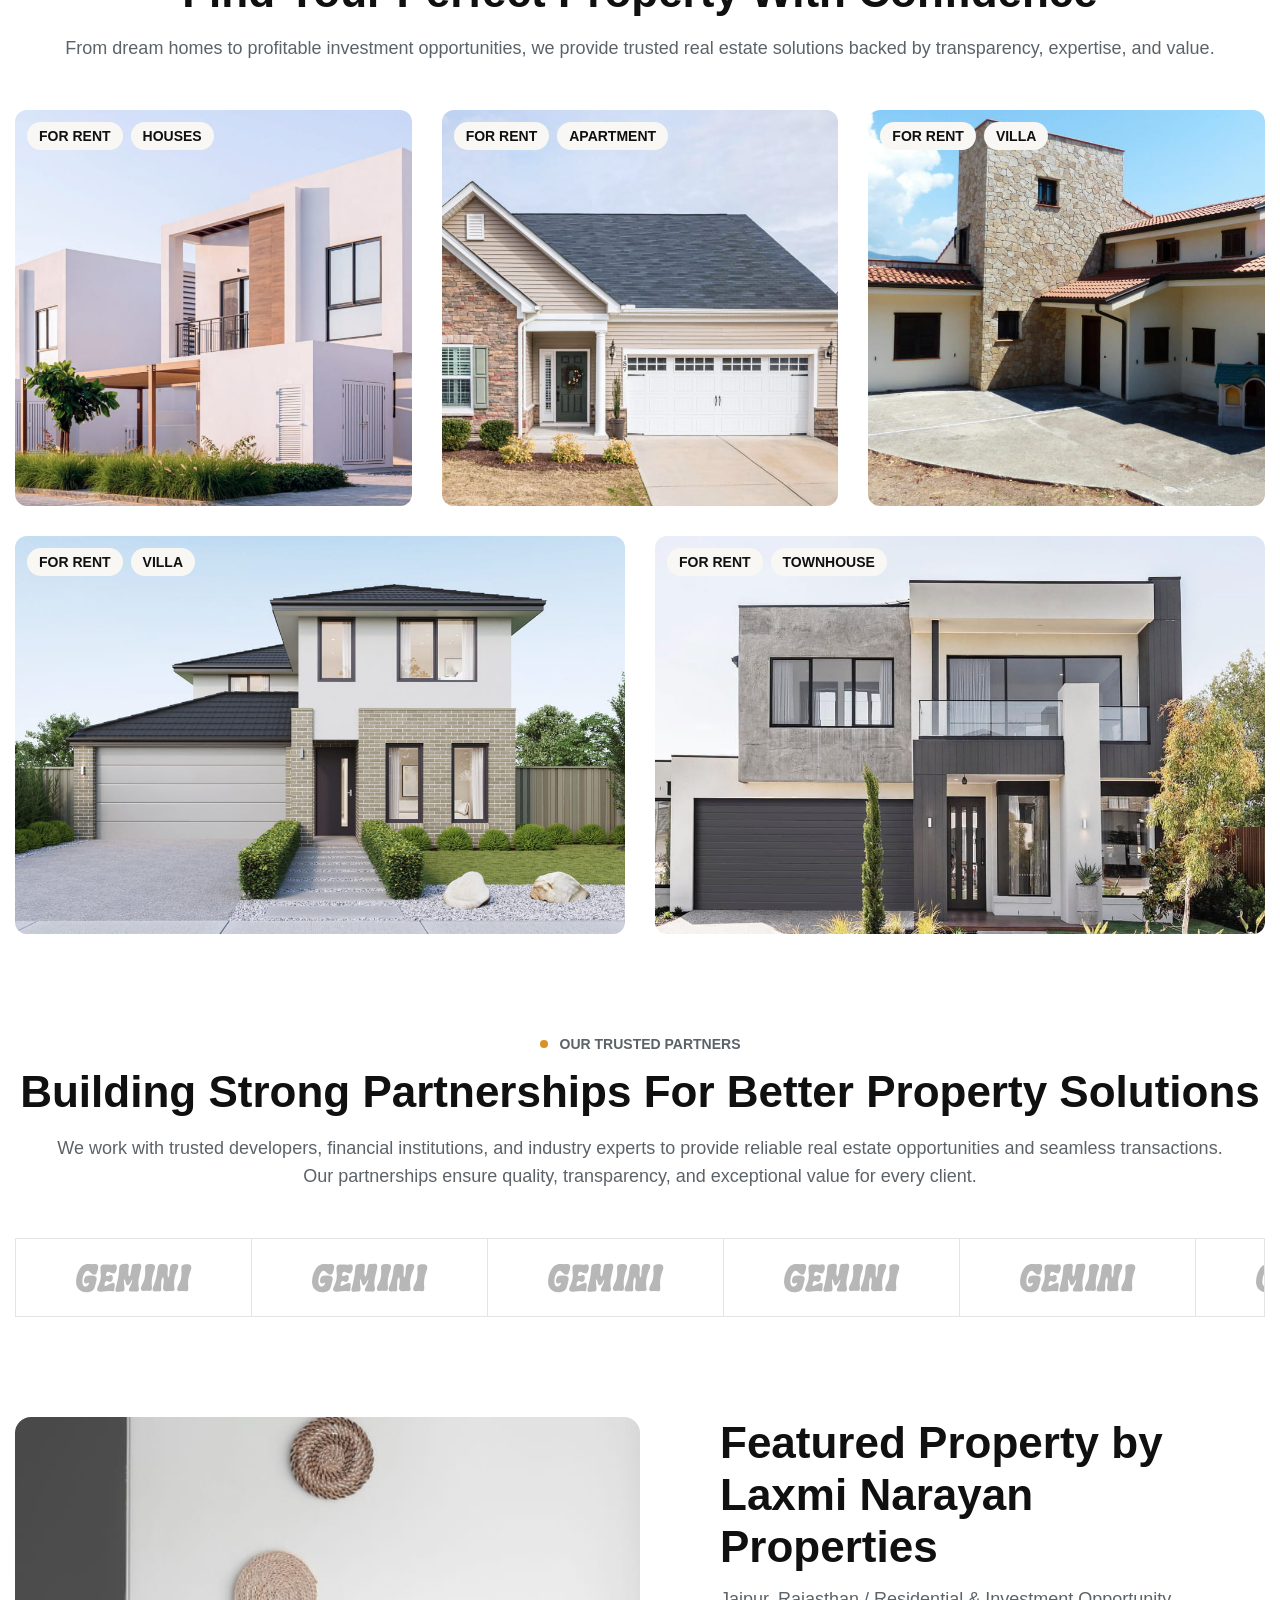
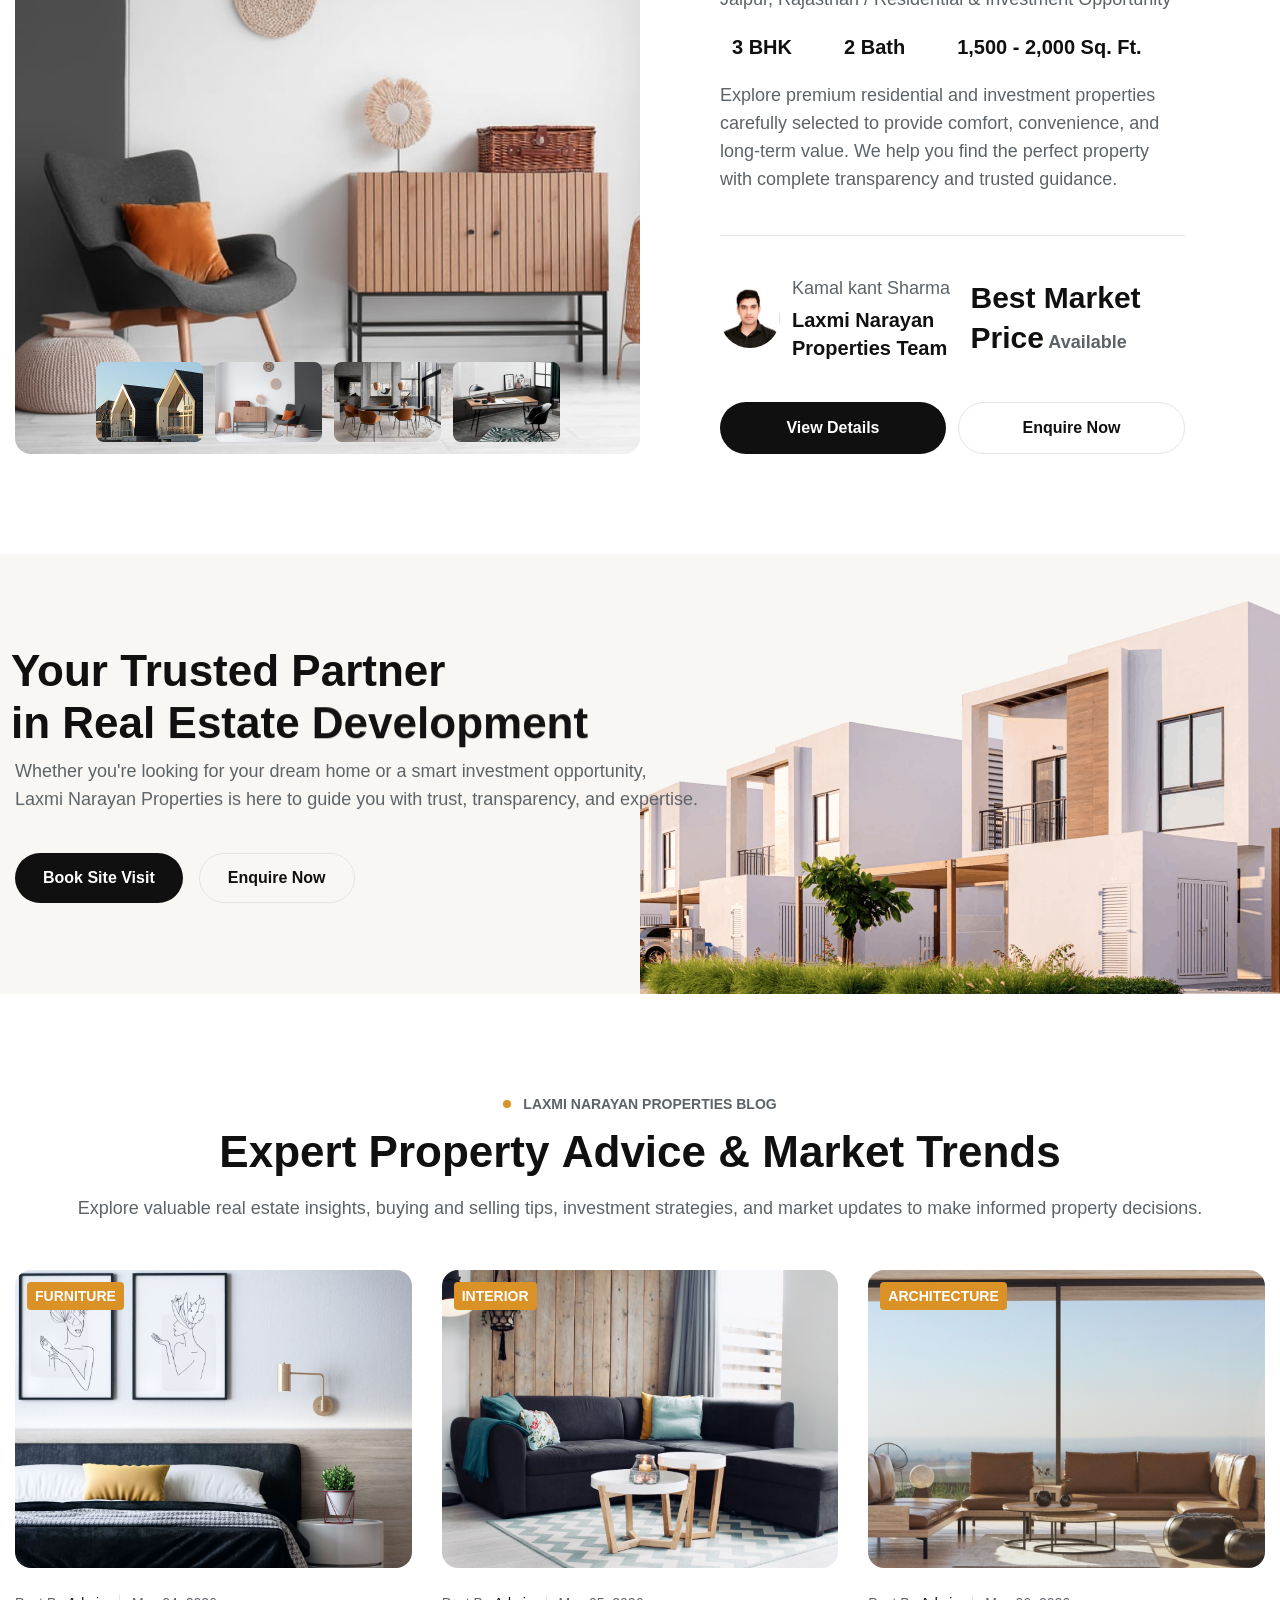
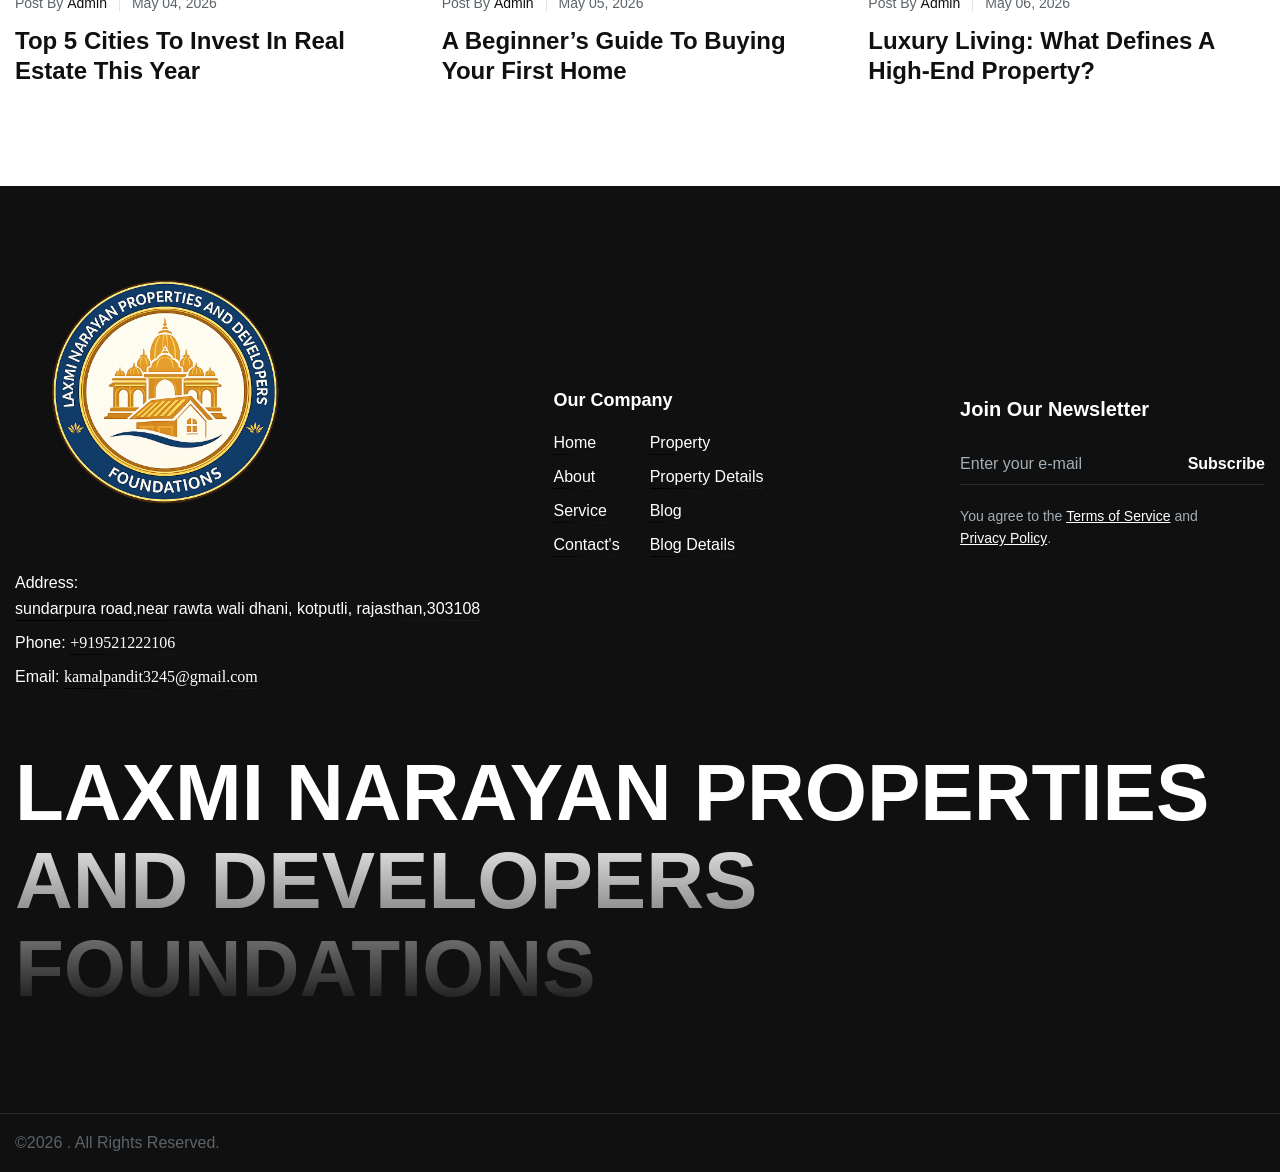
==== commit 2601ae98: "update all pages agin" ====
--- a/index.html
+++ b/index.html
@@ -656,10 +656,7 @@
                                     </a>
                                     <div class="place">125 Grand Avenue, Los Angeles, California</div>
                                 </div>
-                                <div class="flex-shrink-0 text-end">
-                                    <div class="h6 price text-cl-primary">₹250,00</div>
-                                    <div class="per">/month</div>
-                                </div>
+
                             </div>
                             <ul class="info d-flex">
                                 <li class="d-flex align-items-center gap_8">
@@ -709,10 +706,7 @@
                                     </a>
                                     <div>18 Ocean Crest Drive, Malibu, California</div>
                                 </div>
-                                <div class="flex-shrink-0 text-end">
-                                    <div class="h6 price text-cl-primary">₹6640,00</div>
-                                    <div class="per">/sqft</div>
-                                </div>
+
                             </div>
                             <ul class="info d-flex">
                                 <li class="d-flex align-items-center gap_8">
@@ -763,10 +757,7 @@
                                     </a>
                                     <div class="place">742 Maple Street, Pasadena, California</div>
                                 </div>
-                                <div class="flex-shrink-0 text-end">
-                                    <div class="h6 price text-cl-primary">₹250,00</div>
-                                    <div class="per">/month</div>
-                                </div>
+
                             </div>
                             <ul class="info d-flex">
                                 <li class="d-flex align-items-center gap_8">
@@ -817,10 +808,7 @@
                                     </a>
                                     <div class="place">560 Industrial Street, Los Angeles, California</div>
                                 </div>
-                                <div class="flex-shrink-0 text-end">
-                                    <div class="h6 price text-cl-primary">₹6640,00</div>
-                                    <div class="per">/month</div>
-                                </div>
+
                             </div>
                             <ul class="info d-flex">
                                 <li class="d-flex align-items-center gap_8">
@@ -871,10 +859,7 @@
                                     </a>
                                     <div class="place">233 Linden Drive, Beverly Hills, California</div>
                                 </div>
-                                <div class="flex-shrink-0 text-end">
-                                    <div class="h6 price text-cl-primary">₹250,00</div>
-                                    <div class="per">/month</div>
-                                </div>
+
                             </div>
                             <ul class="info d-flex">
                                 <li class="d-flex align-items-center gap_8">
@@ -924,10 +909,7 @@
                                     </a>
                                     <div class="place">889 Wilshire Boulevard, Los Angeles, California</div>
                                 </div>
-                                <div class="flex-shrink-0 text-end">
-                                    <div class="h6 price text-cl-primary">₹6640,00</div>
-                                    <div class="per">/month</div>
-                                </div>
+
                             </div>
                             <ul class="info d-flex">
                                 <li class="d-flex align-items-center gap_8">
@@ -1762,10 +1744,7 @@
                                         </a>
                                         <div class="place">560 Industrial Street, Los Angeles, CA</div>
                                     </div>
-                                    <div class="text-end">
-                                        <div class="h6 price text-cl-primary">₹6640,00</div>
-                                        <div class="per">/month</div>
-                                    </div>
+
                                 </div>
                                 <ul class="info d-flex">
                                     <li class="d-flex align-items-center gap_8">
@@ -1802,10 +1781,7 @@
                                         </a>
                                         <div class="place">560 Industrial Street, Los Angeles, CA</div>
                                     </div>
-                                    <div class="text-end">
-                                        <div class="h6 price text-cl-primary">₹6640,00</div>
-                                        <div class="per">/month</div>
-                                    </div>
+
                                 </div>
                                 <ul class="info d-flex">
                                     <li class="d-flex align-items-center gap_8">
@@ -1842,10 +1818,7 @@
                                         </a>
                                         <div class="place">560 Industrial Street, Los Angeles, CA</div>
                                     </div>
-                                    <div class="text-end">
-                                        <div class="h6 price text-cl-primary">₹6640,00</div>
-                                        <div class="per">/month</div>
-                                    </div>
+
                                 </div>
                                 <ul class="info d-flex">
                                     <li class="d-flex align-items-center gap_8">
@@ -1884,10 +1857,7 @@
                                         </a>
                                         <div class="place">560 Industrial Street, Los Angeles, CA</div>
                                     </div>
-                                    <div class="text-end">
-                                        <div class="h6 price text-cl-primary">₹6640,00</div>
-                                        <div class="per">/month</div>
-                                    </div>
+
                                 </div>
                                 <ul class="info d-flex">
                                     <li class="d-flex align-items-center gap_8">
@@ -1924,10 +1894,7 @@
                                         </a>
                                         <div class="place">560 Industrial Street, Los Angeles, CA</div>
                                     </div>
-                                    <div class="text-end">
-                                        <div class="h6 price text-cl-primary">₹6640,00</div>
-                                        <div class="per">/month</div>
-                                    </div>
+
                                 </div>
                                 <ul class="info d-flex">
                                     <li class="d-flex align-items-center gap_8">
@@ -2395,7 +2362,7 @@
                                     <img src="assets/images/sir.webp" alt="">
                                 </div>
                                 <div>
-                                    <div class="text-body-2 mb_4">Property Consultant</div>
+                                    <div class="text-body-2 mb_4">Kamal kant Sharma </div>
                                     <div class="h6 name">Laxmi Narayan Properties Team</div>
                                 </div>
                             </div>
@@ -2697,10 +2664,11 @@
                                         class="button-submit text-button text-light">Subscribe</button>
                                 </form>
                                 <div class="text text-caption-1">
-                                    You agree to the <a href="contact-us.html"
+                                    You agree to the <a href="terms-conditions.html"
                                         class="text-light text-decoration-underline link">Terms of Service</a>
                                     and
-                                    <a href="contact-us.html" class="text-light text-decoration-underline link">Privacy
+                                    <a href="privacy-policy.html"
+                                        class="text-light text-decoration-underline link">Privacy
                                         Policy</a>.
                                 </div>
                             </div>
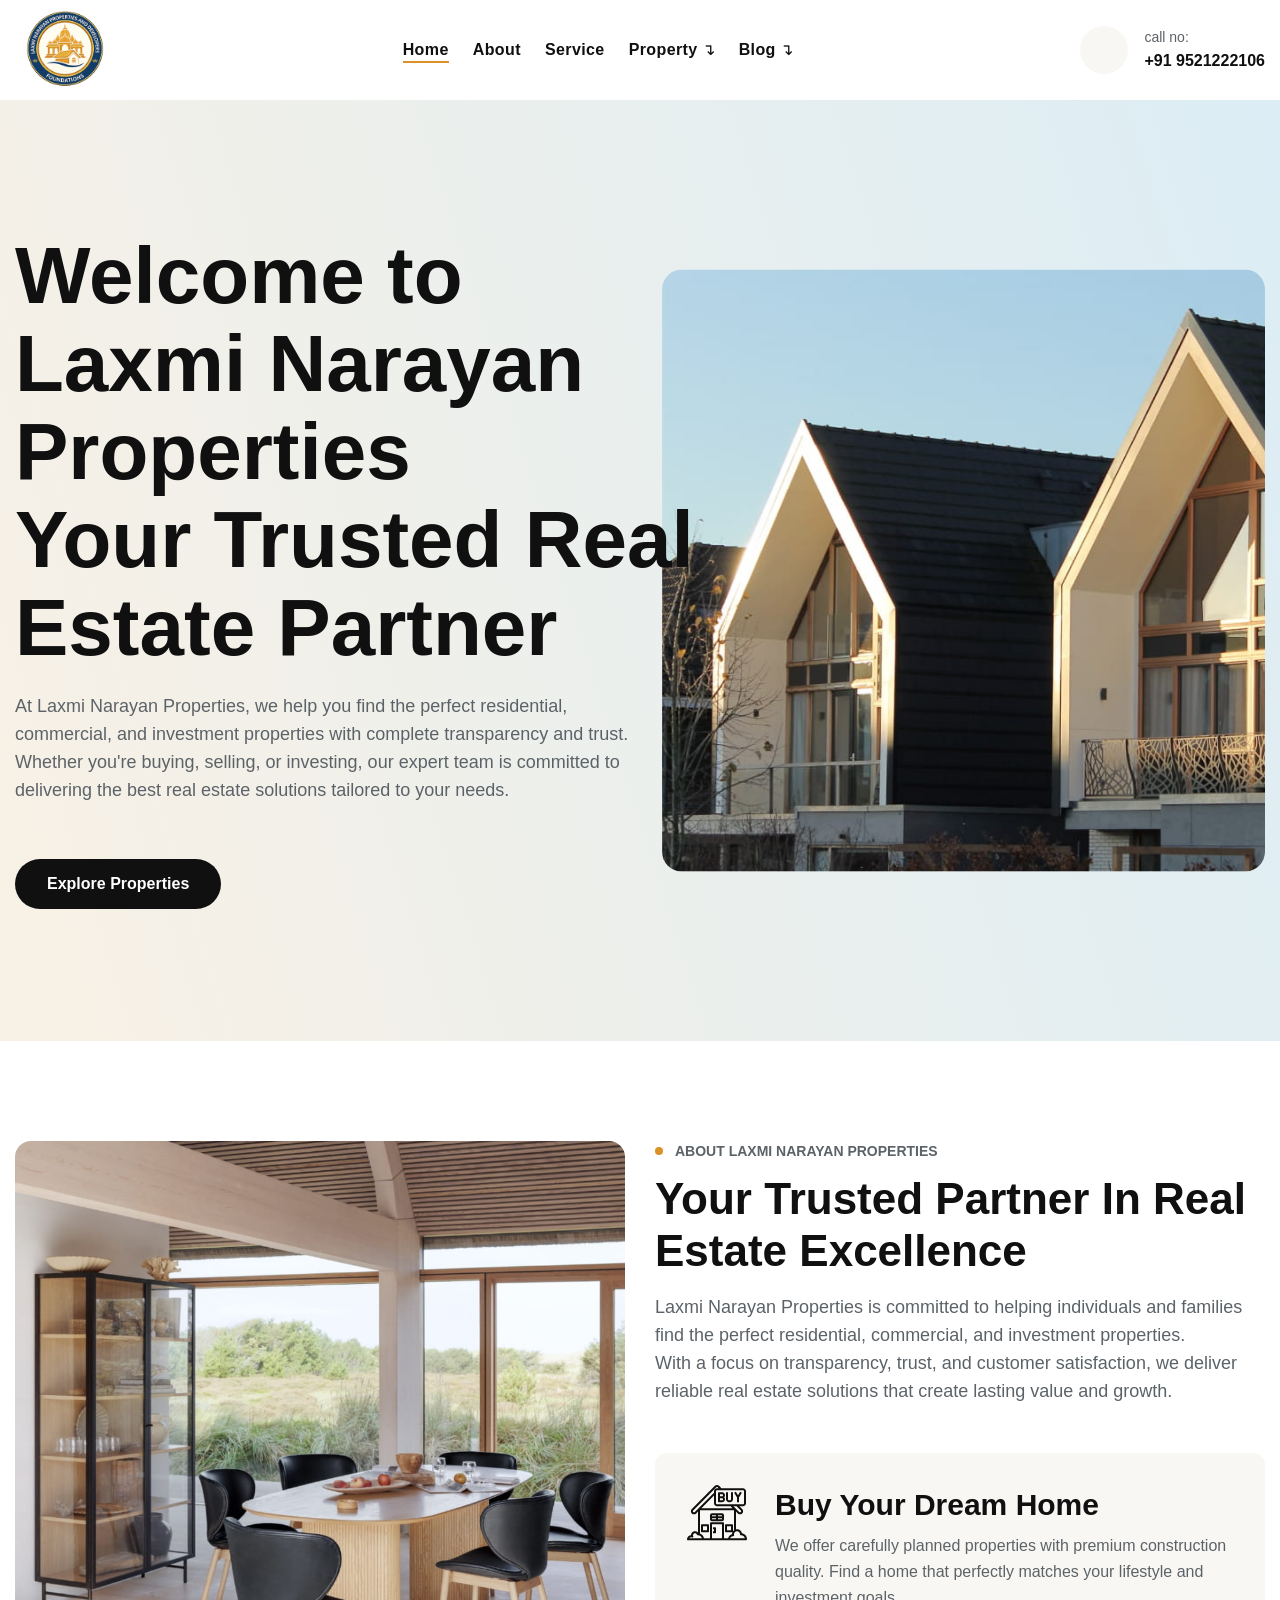
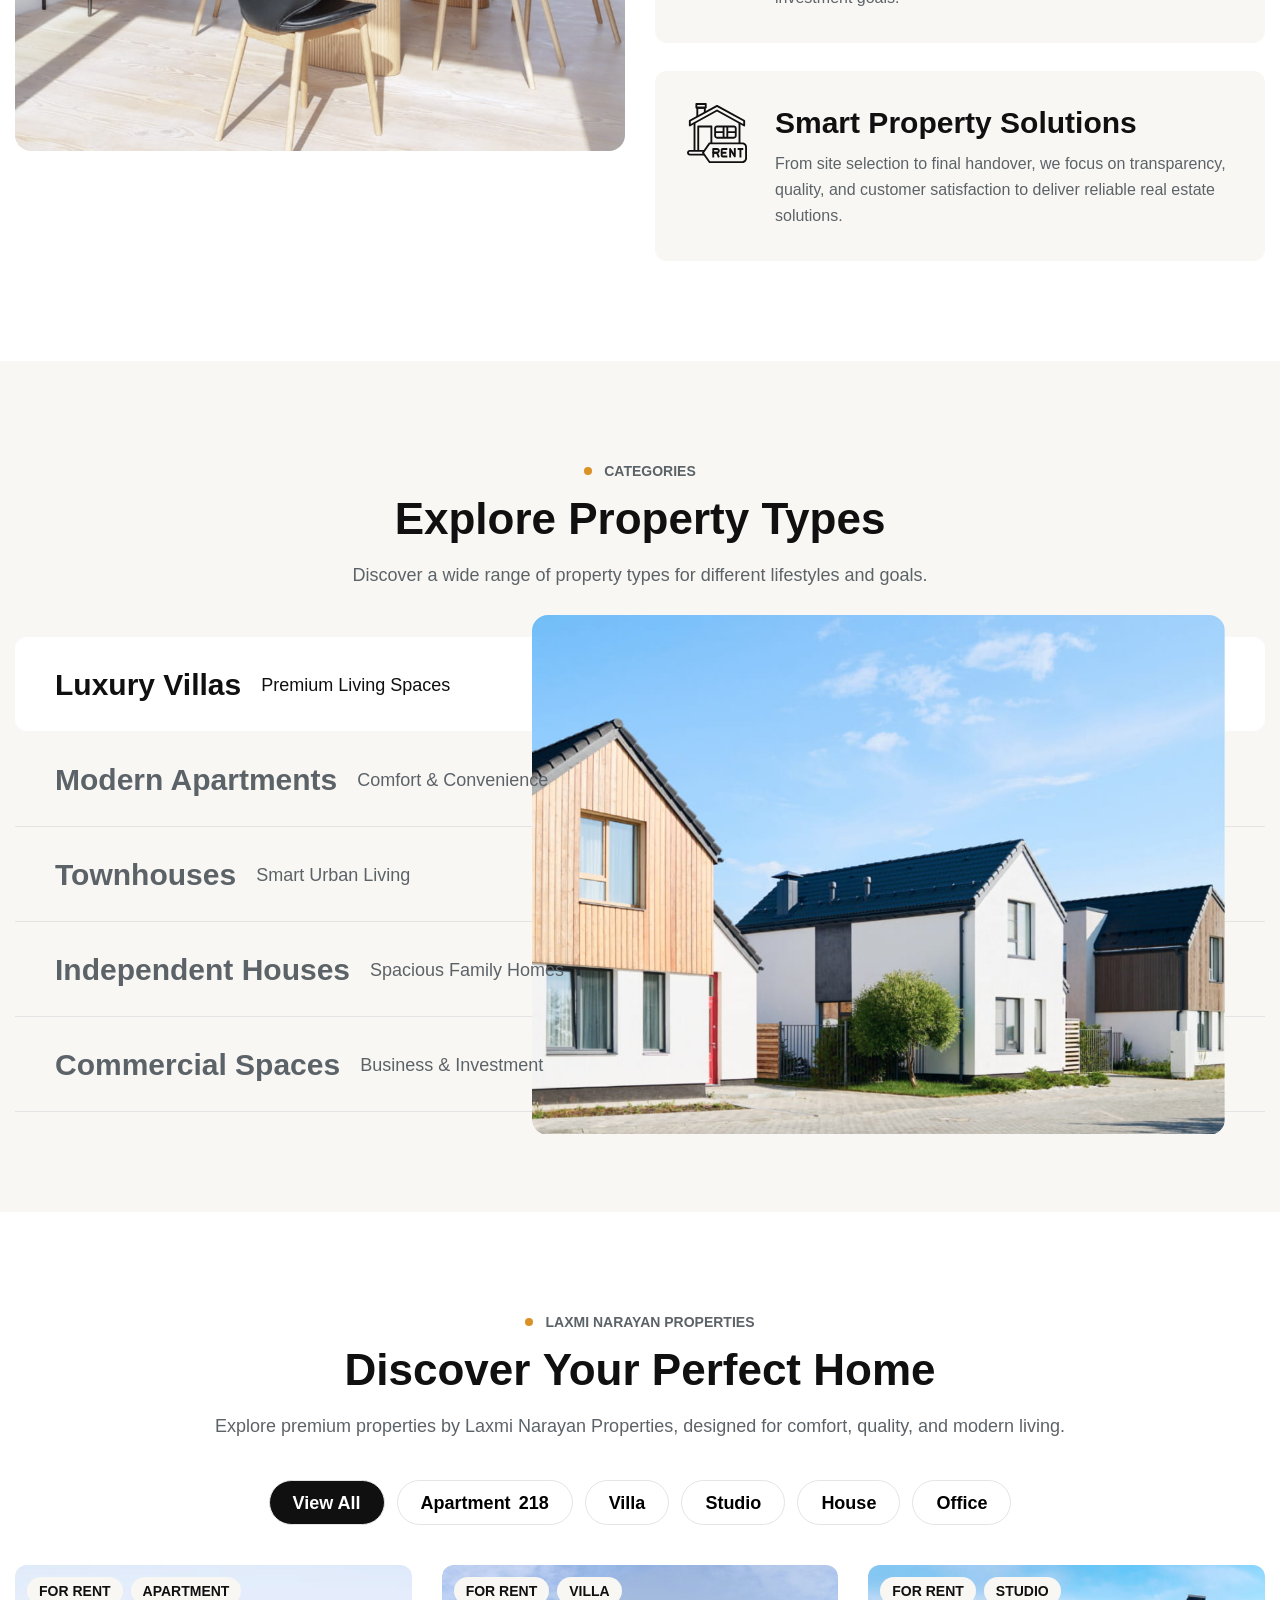
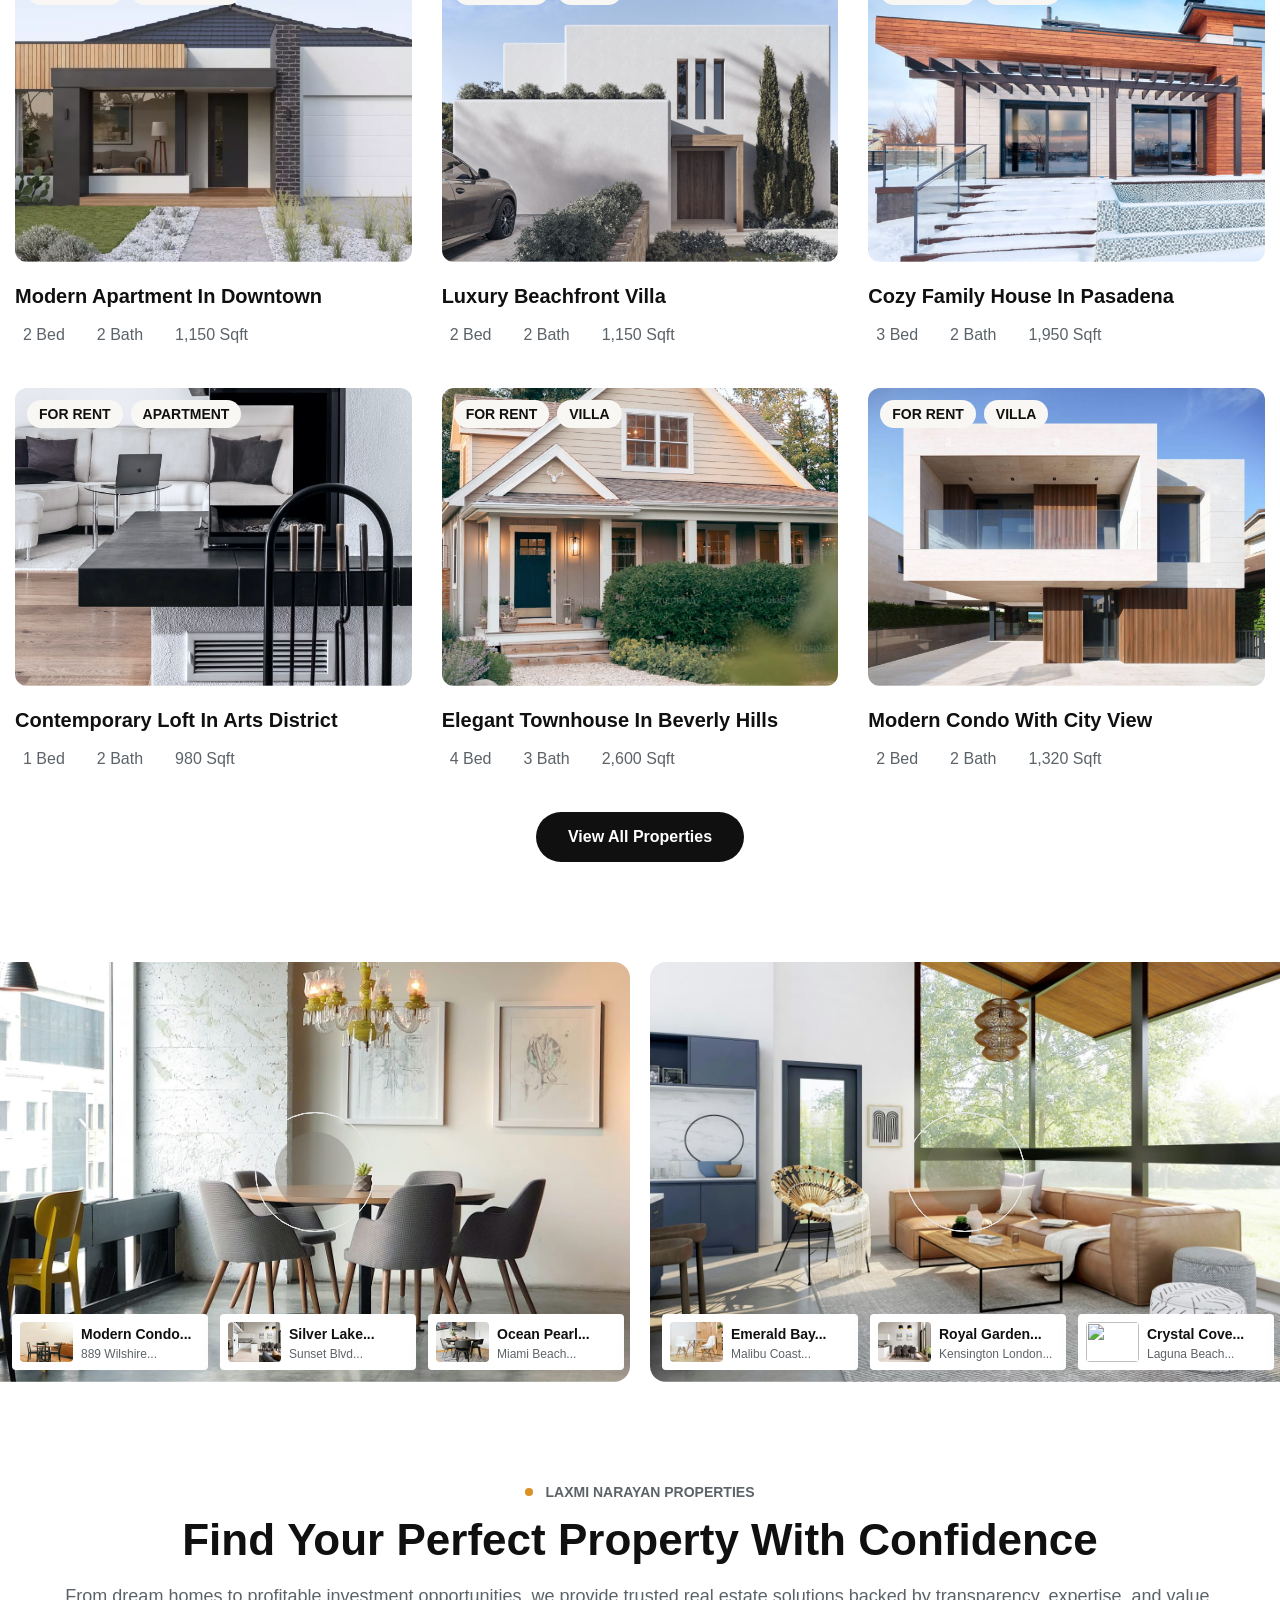
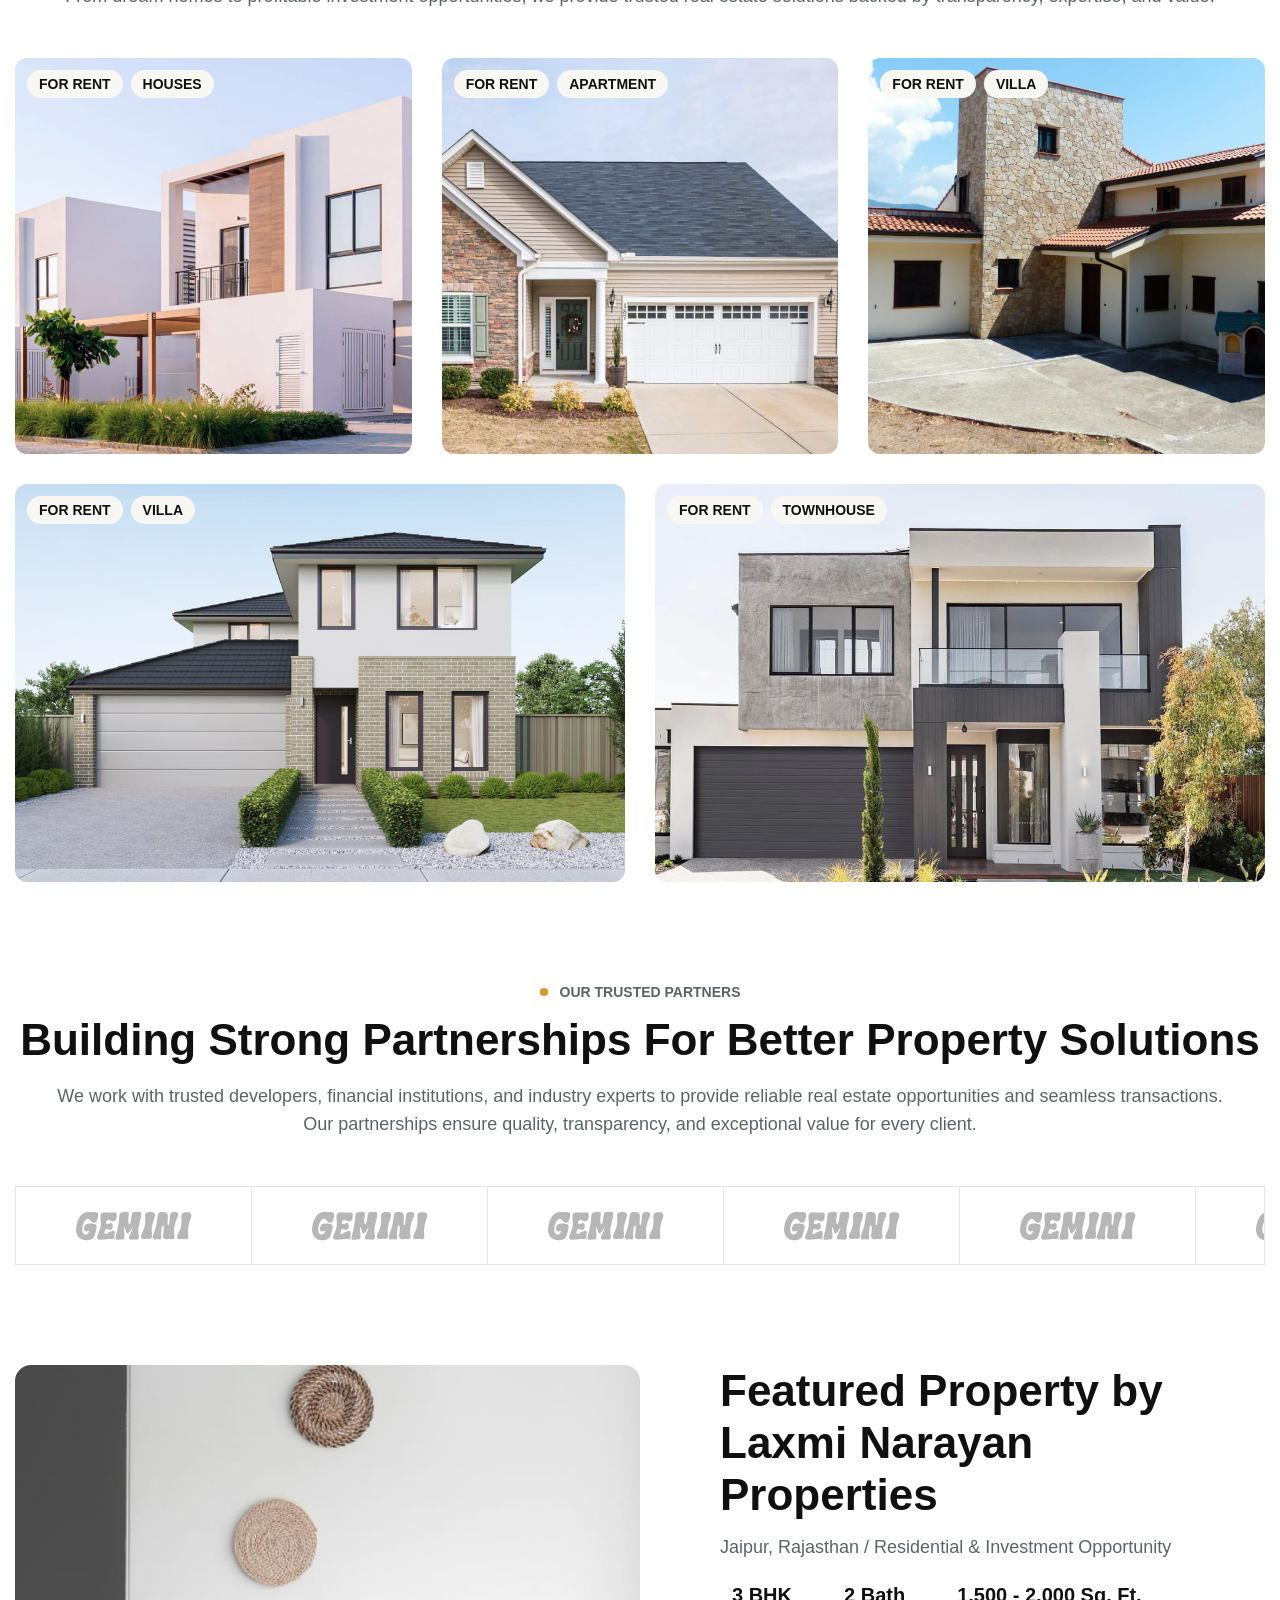
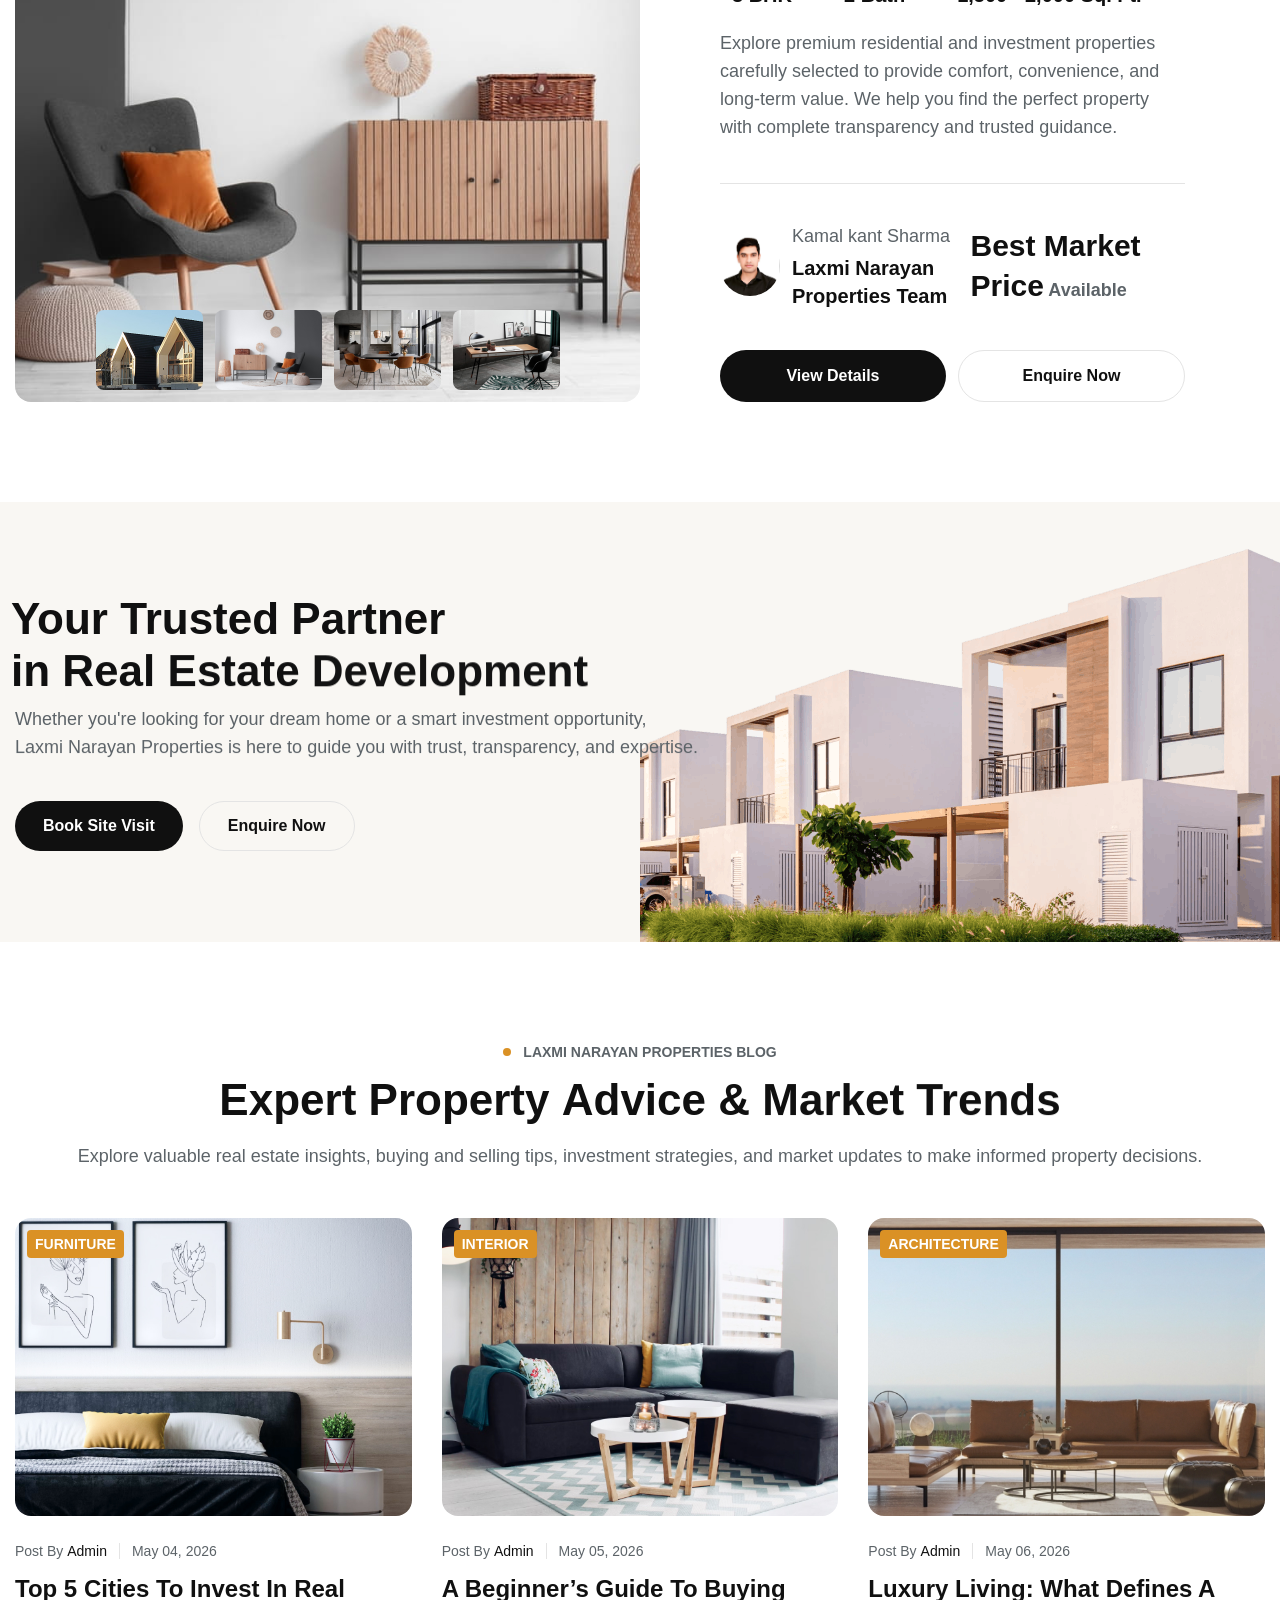
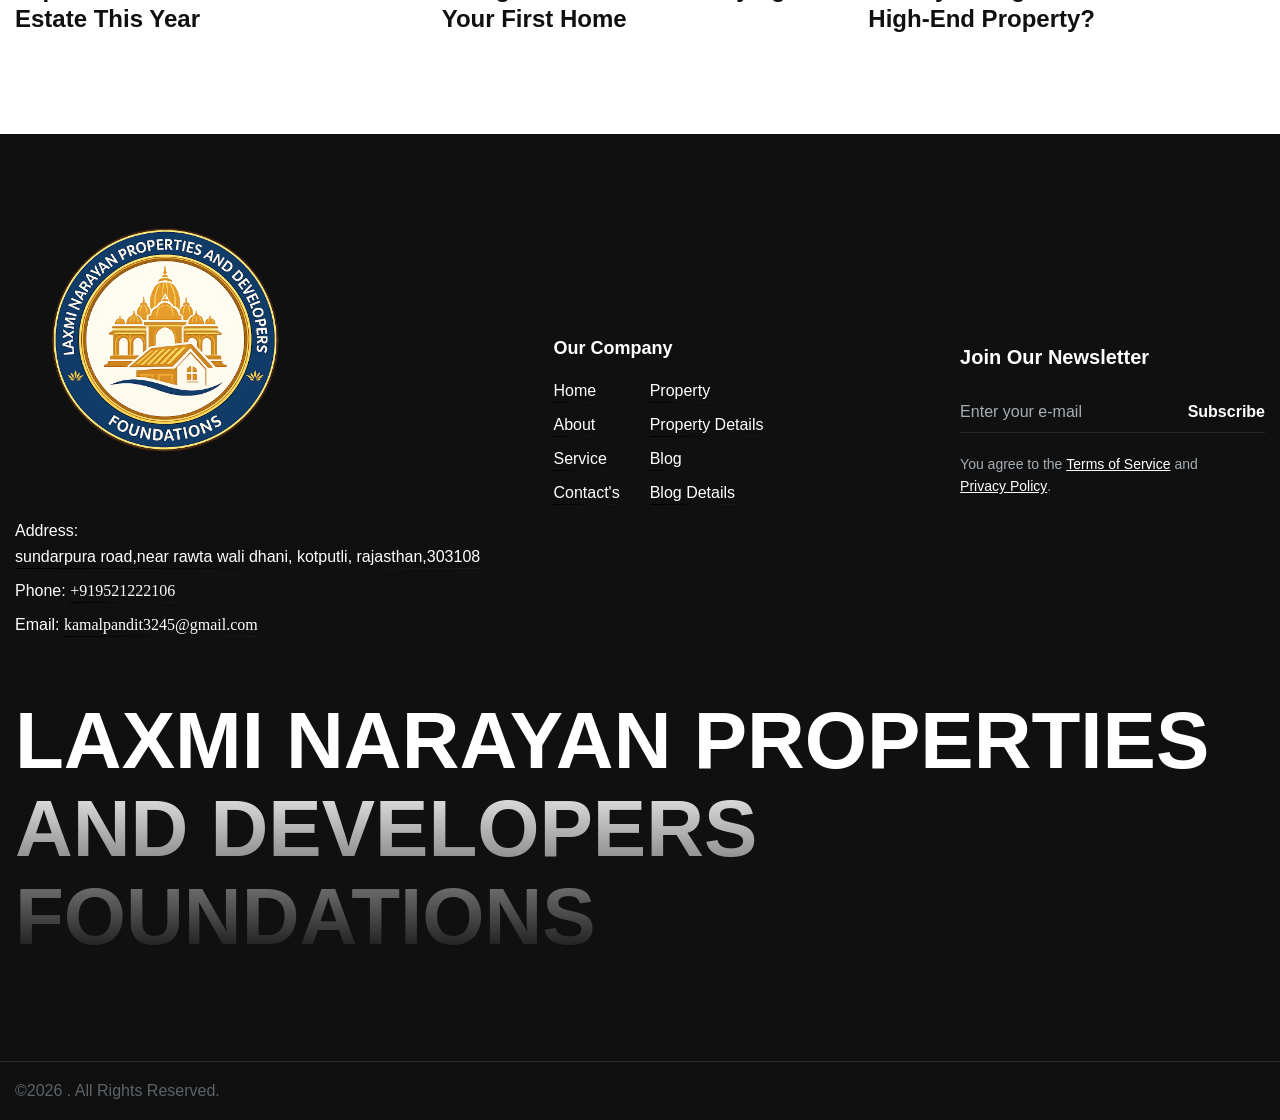
==== commit 6bdd4da5: "update index and property" ====
--- a/index.html
+++ b/index.html
@@ -654,7 +654,7 @@
                                     <a href="property-details.html" class="title h6 link text-cl-primary">
                                         Modern Apartment in Downtown
                                     </a>
-                                    <div class="place">125 Grand Avenue, Los Angeles, California</div>
+
                                 </div>
 
                             </div>
@@ -704,7 +704,7 @@
                                     <a href="property-details.html" class="title h6 link text-cl-primary">
                                         Luxury Beachfront Villa
                                     </a>
-                                    <div>18 Ocean Crest Drive, Malibu, California</div>
+
                                 </div>
 
                             </div>
@@ -755,7 +755,7 @@
                                     <a href="property-details.html" class="title h6 link text-cl-primary">
                                         Cozy Family House in Pasadena
                                     </a>
-                                    <div class="place">742 Maple Street, Pasadena, California</div>
+
                                 </div>
 
                             </div>
@@ -806,7 +806,7 @@
                                     <a href="property-details.html" class="title h6 link text-cl-primary">
                                         Contemporary Loft in Arts District
                                     </a>
-                                    <div class="place">560 Industrial Street, Los Angeles, California</div>
+
                                 </div>
 
                             </div>
@@ -857,7 +857,7 @@
                                     <a href="property-details.html" class="title h6 link text-cl-primary">
                                         Elegant Townhouse in Beverly Hills
                                     </a>
-                                    <div class="place">233 Linden Drive, Beverly Hills, California</div>
+
                                 </div>
 
                             </div>
@@ -907,7 +907,7 @@
                                     <a href="property-details.html" class="title h6 link text-cl-primary">
                                         Modern Condo with City View
                                     </a>
-                                    <div class="place">889 Wilshire Boulevard, Los Angeles, California</div>
+
                                 </div>
 
                             </div>
@@ -1742,7 +1742,7 @@
                                         <a href="property-details.html" class="title h6 link text-cl-primary">
                                             Contemporary Loft in Arts...
                                         </a>
-                                        <div class="place">560 Industrial Street, Los Angeles, CA</div>
+
                                     </div>
 
                                 </div>
@@ -1779,7 +1779,7 @@
                                         <a href="property-details.html" class="title h6 link text-cl-primary">
                                             Contemporary Loft in Arts...
                                         </a>
-                                        <div class="place">560 Industrial Street, Los Angeles, CA</div>
+
                                     </div>
 
                                 </div>
@@ -1816,7 +1816,7 @@
                                         <a href="property-details.html" class="title h6 link text-cl-primary">
                                             Contemporary Loft in Arts...
                                         </a>
-                                        <div class="place">560 Industrial Street, Los Angeles, CA</div>
+
                                     </div>
 
                                 </div>
@@ -1855,7 +1855,7 @@
                                         <a href="property-details.html" class="title h6 link text-cl-primary">
                                             Contemporary Loft in Arts...
                                         </a>
-                                        <div class="place">560 Industrial Street, Los Angeles, CA</div>
+
                                     </div>
 
                                 </div>
@@ -1892,7 +1892,7 @@
                                         <a href="property-details.html" class="title h6 link text-cl-primary">
                                             Contemporary Loft in Arts...
                                         </a>
-                                        <div class="place">560 Industrial Street, Los Angeles, CA</div>
+
                                     </div>
 
                                 </div>
